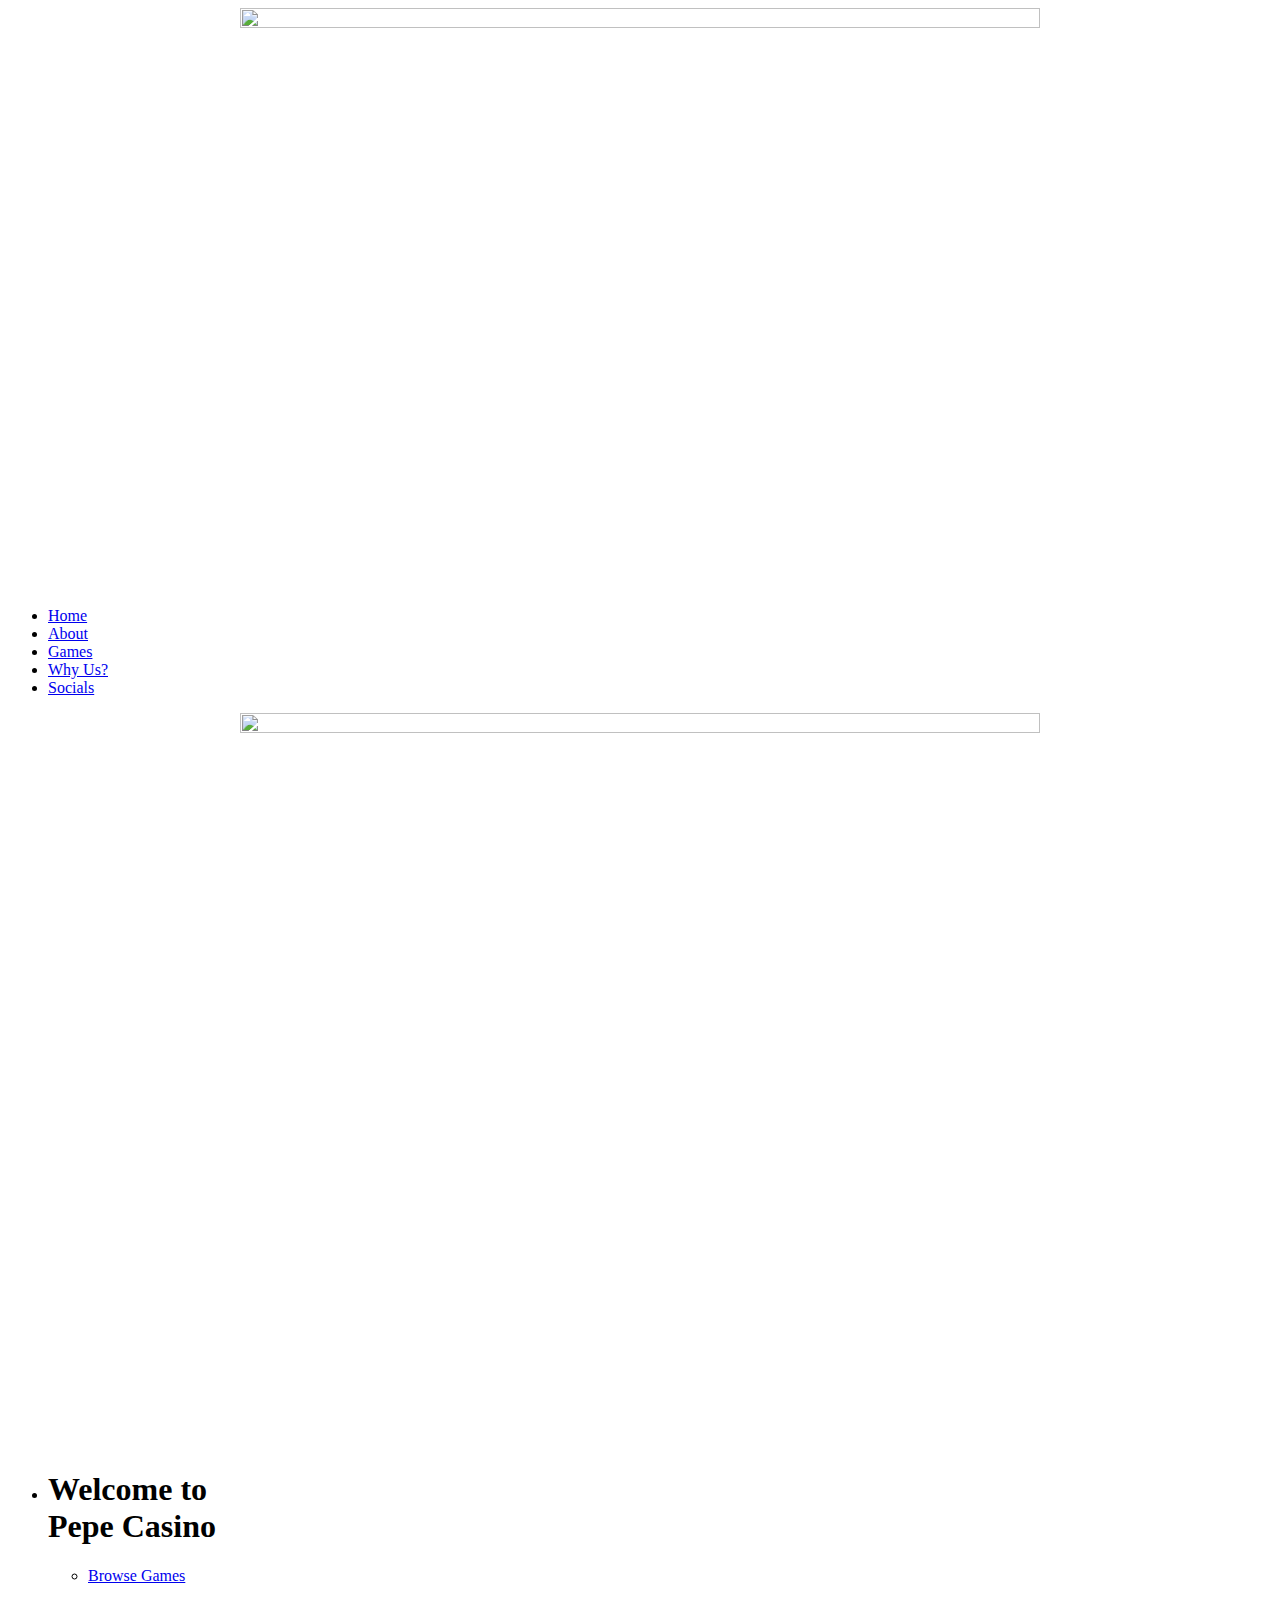
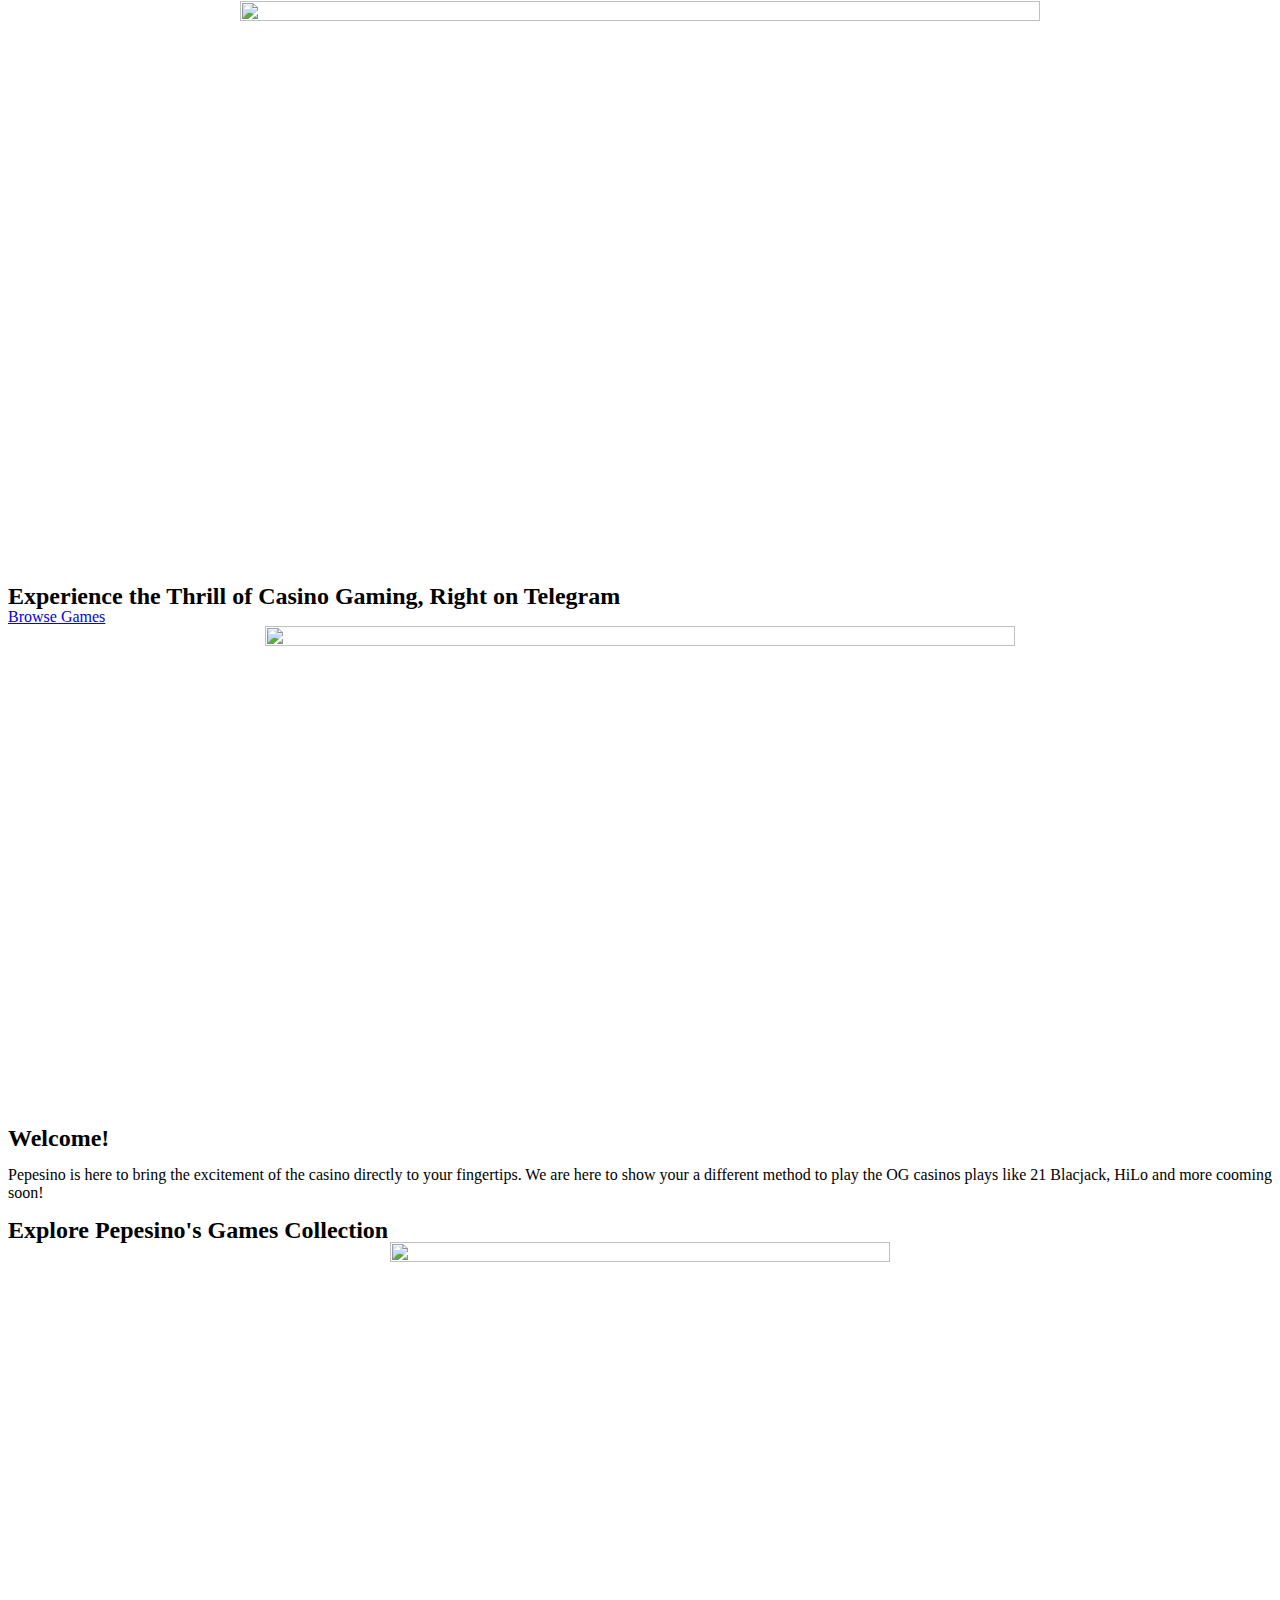
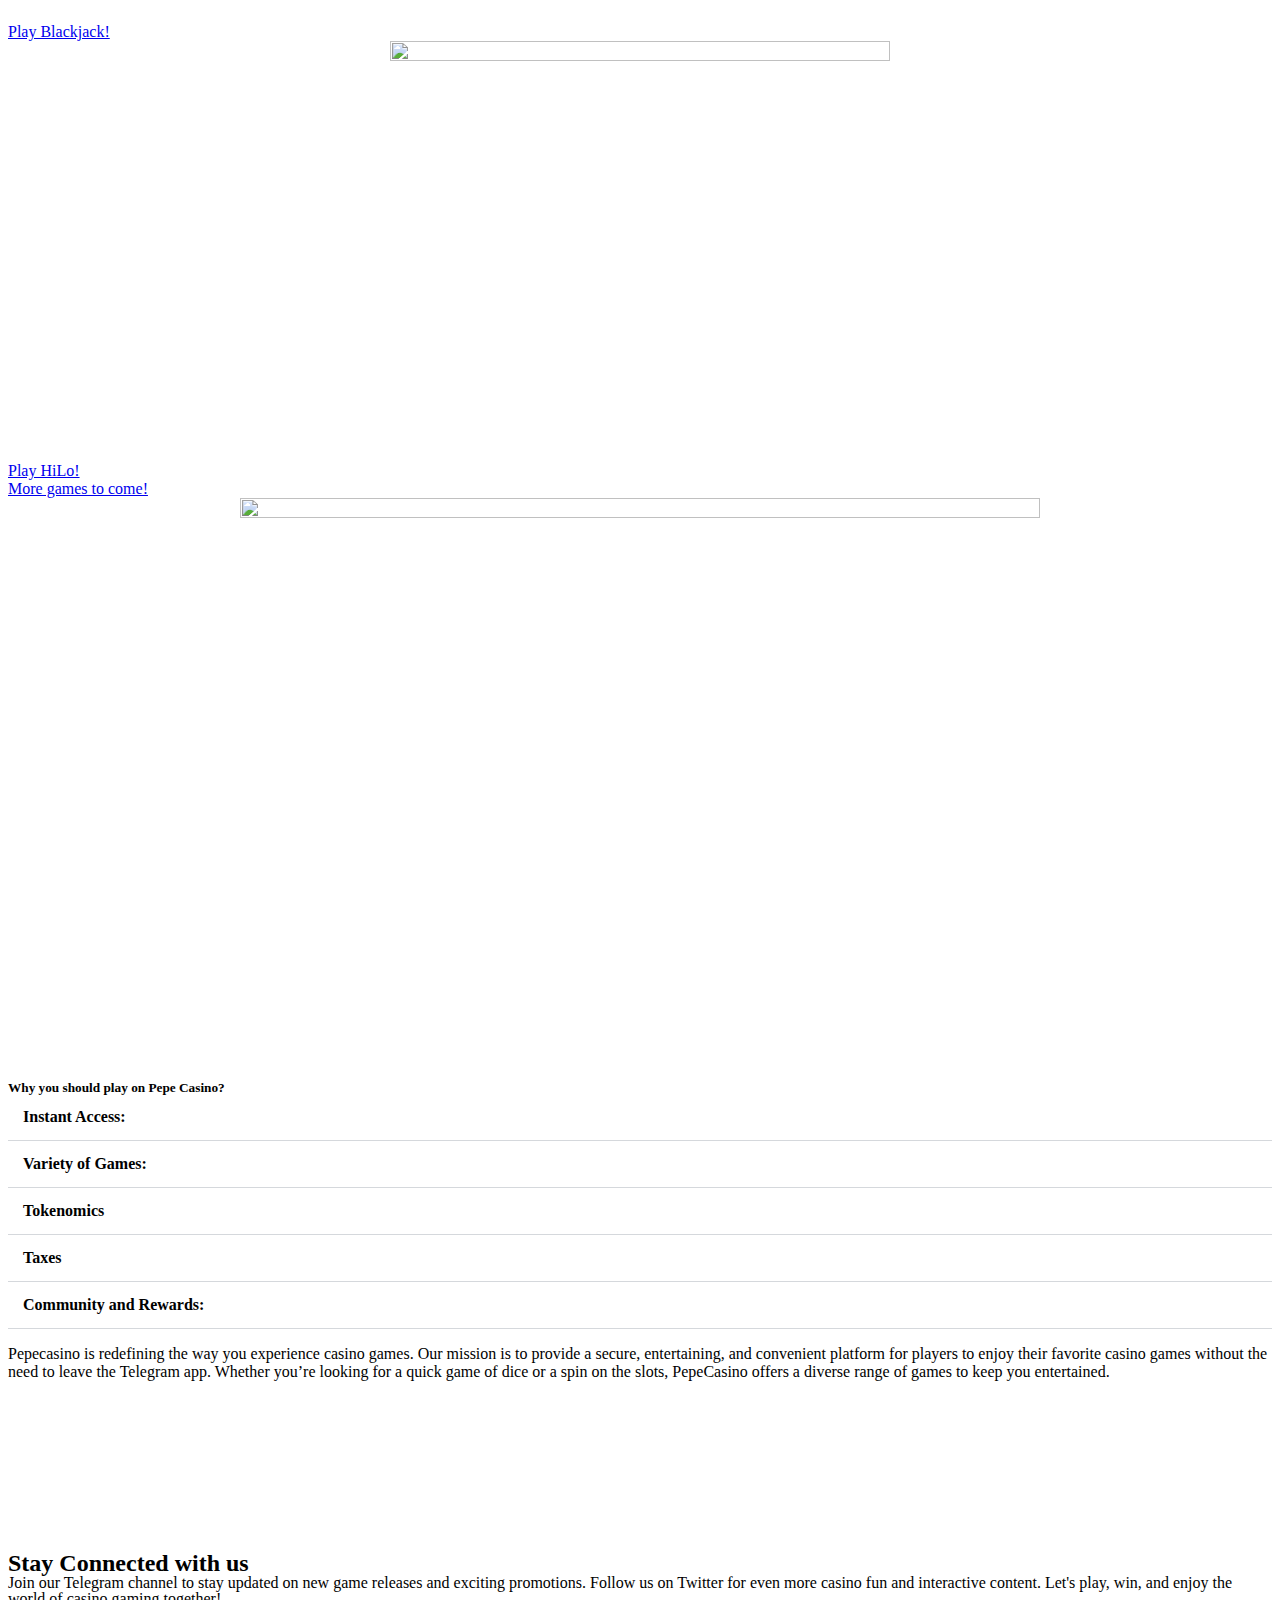
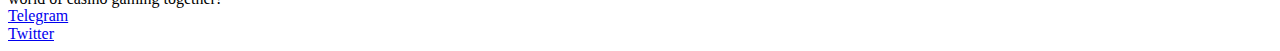
==== index.html @ f4720528 "Add files via upload" ====
<!doctype html>
<html lang="en-US">

<meta http-equiv="content-type" content="text/html;charset=UTF-8" />
<head>
	<meta charset="UTF-8">
	<meta name="viewport" content="width=device-width, initial-scale=1">
	<link rel="profile" href="https://gmpg.org/xfn/11">
	<title>PepeCasino</title>
<style>
#wpadminbar #wp-admin-bar-wccp_free_top_button .ab-icon:before {
	content: "\f160";
	color: #02CA02;
	top: 3px;
}
#wpadminbar #wp-admin-bar-wccp_free_top_button .ab-icon {
	transform: rotate(45deg);
}
</style>
<meta name='robots' content='max-image-preview:large' />
<link rel="alternate" type="application/rss+xml" title="PepeCasino &raquo; Feed" href="feed/index.html" />
<link rel="alternate" type="application/rss+xml" title="PepeCasino &raquo; Comments Feed" href="comments/feed/index.html" />
<script>
window._wpemojiSettings = {"baseUrl":"https:\/\/s.w.org\/images\/core\/emoji\/14.0.0\/72x72\/","ext":".png","svgUrl":"https:\/\/s.w.org\/images\/core\/emoji\/14.0.0\/svg\/","svgExt":".svg","source":{"concatemoji":"https:\/\/tgcasino.app\/wp-includes\/js\/wp-emoji-release.min.js?ver=6.3"}};
!function(i,n){var o,s,e;function c(e){try{var t={supportTests:e,timestamp:(new Date).valueOf()};sessionStorage.setItem(o,JSON.stringify(t))}catch(e){}}function p(e,t,n){e.clearRect(0,0,e.canvas.width,e.canvas.height),e.fillText(t,0,0);var t=new Uint32Array(e.getImageData(0,0,e.canvas.width,e.canvas.height).data),r=(e.clearRect(0,0,e.canvas.width,e.canvas.height),e.fillText(n,0,0),new Uint32Array(e.getImageData(0,0,e.canvas.width,e.canvas.height).data));return t.every(function(e,t){return e===r[t]})}function u(e,t,n){switch(t){case"flag":return n(e,"\ud83c\udff3\ufe0f\u200d\u26a7\ufe0f","\ud83c\udff3\ufe0f\u200b\u26a7\ufe0f")?!1:!n(e,"\ud83c\uddfa\ud83c\uddf3","\ud83c\uddfa\u200b\ud83c\uddf3")&&!n(e,"\ud83c\udff4\udb40\udc67\udb40\udc62\udb40\udc65\udb40\udc6e\udb40\udc67\udb40\udc7f","\ud83c\udff4\u200b\udb40\udc67\u200b\udb40\udc62\u200b\udb40\udc65\u200b\udb40\udc6e\u200b\udb40\udc67\u200b\udb40\udc7f");case"emoji":return!n(e,"\ud83e\udef1\ud83c\udffb\u200d\ud83e\udef2\ud83c\udfff","\ud83e\udef1\ud83c\udffb\u200b\ud83e\udef2\ud83c\udfff")}return!1}function f(e,t,n){var r="undefined"!=typeof WorkerGlobalScope&&self instanceof WorkerGlobalScope?new OffscreenCanvas(300,150):i.createElement("canvas"),a=r.getContext("2d",{willReadFrequently:!0}),o=(a.textBaseline="top",a.font="600 32px Arial",{});return e.forEach(function(e){o[e]=t(a,e,n)}),o}function t(e){var t=i.createElement("script");t.src=e,t.defer=!0,i.head.appendChild(t)}"undefined"!=typeof Promise&&(o="wpEmojiSettingsSupports",s=["flag","emoji"],n.supports={everything:!0,everythingExceptFlag:!0},e=new Promise(function(e){i.addEventListener("DOMContentLoaded",e,{once:!0})}),new Promise(function(t){var n=function(){try{var e=JSON.parse(sessionStorage.getItem(o));if("object"==typeof e&&"number"==typeof e.timestamp&&(new Date).valueOf()<e.timestamp+604800&&"object"==typeof e.supportTests)return e.supportTests}catch(e){}return null}();if(!n){if("undefined"!=typeof Worker&&"undefined"!=typeof OffscreenCanvas&&"undefined"!=typeof URL&&URL.createObjectURL&&"undefined"!=typeof Blob)try{var e="postMessage("+f.toString()+"("+[JSON.stringify(s),u.toString(),p.toString()].join(",")+"));",r=new Blob([e],{type:"text/javascript"}),a=new Worker(URL.createObjectURL(r),{name:"wpTestEmojiSupports"});return void(a.onmessage=function(e){c(n=e.data),a.terminate(),t(n)})}catch(e){}c(n=f(s,u,p))}t(n)}).then(function(e){for(var t in e)n.supports[t]=e[t],n.supports.everything=n.supports.everything&&n.supports[t],"flag"!==t&&(n.supports.everythingExceptFlag=n.supports.everythingExceptFlag&&n.supports[t]);n.supports.everythingExceptFlag=n.supports.everythingExceptFlag&&!n.supports.flag,n.DOMReady=!1,n.readyCallback=function(){n.DOMReady=!0}}).then(function(){return e}).then(function(){var e;n.supports.everything||(n.readyCallback(),(e=n.source||{}).concatemoji?t(e.concatemoji):e.wpemoji&&e.twemoji&&(t(e.twemoji),t(e.wpemoji)))}))}((window,document),window._wpemojiSettings);
</script>
<style>
img.wp-smiley,
img.emoji {
	display: inline !important;
	border: none !important;
	box-shadow: none !important;
	height: 1em !important;
	width: 1em !important;
	margin: 0 0.07em !important;
	vertical-align: -0.1em !important;
	background: none !important;
	padding: 0 !important;
}
</style>
	<link rel='stylesheet' id='iziModal-css' href='wp-content/plugins/themesflat-addons-for-elementor/post-format/assets/css/iziModalf801.css?ver=6.3' media='all' />
<link rel='stylesheet' id='tf-font-awesome-css' href='wp-content/plugins/elementor/assets/lib/font-awesome/css/all.minf801.css?ver=6.3' media='all' />
<link rel='stylesheet' id='tf-regular-css' href='wp-content/plugins/elementor/assets/lib/font-awesome/css/regular.minf801.css?ver=6.3' media='all' />
<link rel='stylesheet' id='tf-style-css' href='wp-content/plugins/themesflat-addons-for-elementor/assets/css/tf-stylef801.css?ver=6.3' media='all' />
<link rel='stylesheet' id='wp-block-library-css' href='wp-includes/css/dist/block-library/style.minf801.css?ver=6.3' media='all' />
<style id='classic-theme-styles-inline-css'>
.wp-block-button__link{color:#fff;background-color:#32373c;border-radius:9999px;box-shadow:none;text-decoration:none;padding:calc(.667em + 2px) calc(1.333em + 2px);font-size:1.125em}.wp-block-file__button{background:#32373c;color:#fff;text-decoration:none}
</style>
<style id='global-styles-inline-css'>
body{--wp--preset--color--black: #000000;--wp--preset--color--cyan-bluish-gray: #abb8c3;--wp--preset--color--white: #ffffff;--wp--preset--color--pale-pink: #f78da7;--wp--preset--color--vivid-red: #cf2e2e;--wp--preset--color--luminous-vivid-orange: #ff6900;--wp--preset--color--luminous-vivid-amber: #fcb900;--wp--preset--color--light-green-cyan: #7bdcb5;--wp--preset--color--vivid-green-cyan: #00d084;--wp--preset--color--pale-cyan-blue: #8ed1fc;--wp--preset--color--vivid-cyan-blue: #0693e3;--wp--preset--color--vivid-purple: #f0e00b;--wp--preset--gradient--vivid-cyan-blue-to-vivid-purple: linear-gradient(135deg,rgb(248, 253, 255) 0%,rgb(201, 243, 17) 100%);--wp--preset--gradient--light-green-cyan-to-vivid-green-cyan: linear-gradient(135deg,rgb(122,220,180) 0%,rgb(0,208,130) 100%);--wp--preset--gradient--luminous-vivid-amber-to-luminous-vivid-orange: linear-gradient(135deg,rgba(252,185,0,1) 0%,rgba(255,105,0,1) 100%);--wp--preset--gradient--luminous-vivid-orange-to-vivid-red: linear-gradient(135deg,rgba(255,105,0,1) 0%,rgb(207,46,46) 100%);--wp--preset--gradient--very-light-gray-to-cyan-bluish-gray: linear-gradient(135deg,rgb(238,238,238) 0%,rgb(169,184,195) 100%);--wp--preset--gradient--cool-to-warm-spectrum: linear-gradient(135deg,rgb(74,234,220) 0%,rgb(151,120,209) 20%,rgb(207,42,186) 40%,rgb(238,44,130) 60%,rgb(251,105,98) 80%,rgb(254,248,76) 100%);--wp--preset--gradient--blush-light-purple: linear-gradient(135deg,rgb(255,206,236) 0%,rgb(152,150,240) 100%);--wp--preset--gradient--blush-bordeaux: linear-gradient(135deg,rgb(254,205,165) 0%,rgb(254,45,45) 50%,rgb(107,0,62) 100%);--wp--preset--gradient--luminous-dusk: linear-gradient(135deg,rgb(255,203,112) 0%,rgb(199,81,192) 50%,rgb(65,88,208) 100%);--wp--preset--gradient--pale-ocean: linear-gradient(135deg,rgb(255,245,203) 0%,rgb(182,227,212) 50%,rgb(51,167,181) 100%);--wp--preset--gradient--electric-grass: linear-gradient(135deg,rgb(202,248,128) 0%,rgb(113,206,126) 100%);--wp--preset--gradient--midnight: linear-gradient(135deg,rgb(2,3,129) 0%,rgb(40,116,252) 100%);--wp--preset--font-size--small: 13px;--wp--preset--font-size--medium: 20px;--wp--preset--font-size--large: 36px;--wp--preset--font-size--x-large: 42px;--wp--preset--spacing--20: 0.44rem;--wp--preset--spacing--30: 0.67rem;--wp--preset--spacing--40: 1rem;--wp--preset--spacing--50: 1.5rem;--wp--preset--spacing--60: 2.25rem;--wp--preset--spacing--70: 3.38rem;--wp--preset--spacing--80: 5.06rem;--wp--preset--shadow--natural: 6px 6px 9px rgba(0, 0, 0, 0.2);--wp--preset--shadow--deep: 12px 12px 50px rgba(0, 0, 0, 0.4);--wp--preset--shadow--sharp: 6px 6px 0px rgba(0, 0, 0, 0.2);--wp--preset--shadow--outlined: 6px 6px 0px -3px rgba(255, 255, 255, 1), 6px 6px rgba(0, 0, 0, 1);--wp--preset--shadow--crisp: 6px 6px 0px rgba(0, 0, 0, 1);}:where(.is-layout-flex){gap: 0.5em;}:where(.is-layout-grid){gap: 0.5em;}body .is-layout-flow > .alignleft{float: left;margin-inline-start: 0;margin-inline-end: 2em;}body .is-layout-flow > .alignright{float: right;margin-inline-start: 2em;margin-inline-end: 0;}body .is-layout-flow > .aligncenter{margin-left: auto !important;margin-right: auto !important;}body .is-layout-constrained > .alignleft{float: left;margin-inline-start: 0;margin-inline-end: 2em;}body .is-layout-constrained > .alignright{float: right;margin-inline-start: 2em;margin-inline-end: 0;}body .is-layout-constrained > .aligncenter{margin-left: auto !important;margin-right: auto !important;}body .is-layout-constrained > :where(:not(.alignleft):not(.alignright):not(.alignfull)){max-width: var(--wp--style--global--content-size);margin-left: auto !important;margin-right: auto !important;}body .is-layout-constrained > .alignwide{max-width: var(--wp--style--global--wide-size);}body .is-layout-flex{display: flex;}body .is-layout-flex{flex-wrap: wrap;align-items: center;}body .is-layout-flex > *{margin: 0;}body .is-layout-grid{display: grid;}body .is-layout-grid > *{margin: 0;}:where(.wp-block-columns.is-layout-flex){gap: 2em;}:where(.wp-block-columns.is-layout-grid){gap: 2em;}:where(.wp-block-post-template.is-layout-flex){gap: 1.25em;}:where(.wp-block-post-template.is-layout-grid){gap: 1.25em;}.has-black-color{color: var(--wp--preset--color--black) !important;}.has-cyan-bluish-gray-color{color: var(--wp--preset--color--cyan-bluish-gray) !important;}.has-white-color{color: var(--wp--preset--color--white) !important;}.has-pale-pink-color{color: var(--wp--preset--color--pale-pink) !important;}.has-vivid-red-color{color: var(--wp--preset--color--vivid-red) !important;}.has-luminous-vivid-orange-color{color: var(--wp--preset--color--luminous-vivid-orange) !important;}.has-luminous-vivid-amber-color{color: var(--wp--preset--color--luminous-vivid-amber) !important;}.has-light-green-cyan-color{color: var(--wp--preset--color--light-green-cyan) !important;}.has-vivid-green-cyan-color{color: var(--wp--preset--color--vivid-green-cyan) !important;}.has-pale-cyan-blue-color{color: var(--wp--preset--color--pale-cyan-blue) !important;}.has-vivid-cyan-blue-color{color: var(--wp--preset--color--vivid-cyan-blue) !important;}.has-vivid-purple-color{color: var(--wp--preset--color--vivid-purple) !important;}.has-black-background-color{background-color: var(--wp--preset--color--black) !important;}.has-cyan-bluish-gray-background-color{background-color: var(--wp--preset--color--cyan-bluish-gray) !important;}.has-white-background-color{background-color: var(--wp--preset--color--white) !important;}.has-pale-pink-background-color{background-color: var(--wp--preset--color--pale-pink) !important;}.has-vivid-red-background-color{background-color: var(--wp--preset--color--vivid-red) !important;}.has-luminous-vivid-orange-background-color{background-color: var(--wp--preset--color--luminous-vivid-orange) !important;}.has-luminous-vivid-amber-background-color{background-color: var(--wp--preset--color--luminous-vivid-amber) !important;}.has-light-green-cyan-background-color{background-color: var(--wp--preset--color--light-green-cyan) !important;}.has-vivid-green-cyan-background-color{background-color: var(--wp--preset--color--vivid-green-cyan) !important;}.has-pale-cyan-blue-background-color{background-color: var(--wp--preset--color--pale-cyan-blue) !important;}.has-vivid-cyan-blue-background-color{background-color: var(--wp--preset--color--vivid-cyan-blue) !important;}.has-vivid-purple-background-color{background-color: var(--wp--preset--color--vivid-purple) !important;}.has-black-border-color{border-color: var(--wp--preset--color--black) !important;}.has-cyan-bluish-gray-border-color{border-color: var(--wp--preset--color--cyan-bluish-gray) !important;}.has-white-border-color{border-color: var(--wp--preset--color--white) !important;}.has-pale-pink-border-color{border-color: var(--wp--preset--color--pale-pink) !important;}.has-vivid-red-border-color{border-color: var(--wp--preset--color--vivid-red) !important;}.has-luminous-vivid-orange-border-color{border-color: var(--wp--preset--color--luminous-vivid-orange) !important;}.has-luminous-vivid-amber-border-color{border-color: var(--wp--preset--color--luminous-vivid-amber) !important;}.has-light-green-cyan-border-color{border-color: var(--wp--preset--color--light-green-cyan) !important;}.has-vivid-green-cyan-border-color{border-color: var(--wp--preset--color--vivid-green-cyan) !important;}.has-pale-cyan-blue-border-color{border-color: var(--wp--preset--color--pale-cyan-blue) !important;}.has-vivid-cyan-blue-border-color{border-color: var(--wp--preset--color--vivid-cyan-blue) !important;}.has-vivid-purple-border-color{border-color: var(--wp--preset--color--vivid-purple) !important;}.has-vivid-cyan-blue-to-vivid-purple-gradient-background{background: var(--wp--preset--gradient--vivid-cyan-blue-to-vivid-purple) !important;}.has-light-green-cyan-to-vivid-green-cyan-gradient-background{background: var(--wp--preset--gradient--light-green-cyan-to-vivid-green-cyan) !important;}.has-luminous-vivid-amber-to-luminous-vivid-orange-gradient-background{background: var(--wp--preset--gradient--luminous-vivid-amber-to-luminous-vivid-orange) !important;}.has-luminous-vivid-orange-to-vivid-red-gradient-background{background: var(--wp--preset--gradient--luminous-vivid-orange-to-vivid-red) !important;}.has-very-light-gray-to-cyan-bluish-gray-gradient-background{background: var(--wp--preset--gradient--very-light-gray-to-cyan-bluish-gray) !important;}.has-cool-to-warm-spectrum-gradient-background{background: var(--wp--preset--gradient--cool-to-warm-spectrum) !important;}.has-blush-light-purple-gradient-background{background: var(--wp--preset--gradient--blush-light-purple) !important;}.has-blush-bordeaux-gradient-background{background: var(--wp--preset--gradient--blush-bordeaux) !important;}.has-luminous-dusk-gradient-background{background: var(--wp--preset--gradient--luminous-dusk) !important;}.has-pale-ocean-gradient-background{background: var(--wp--preset--gradient--pale-ocean) !important;}.has-electric-grass-gradient-background{background: var(--wp--preset--gradient--electric-grass) !important;}.has-midnight-gradient-background{background: var(--wp--preset--gradient--midnight) !important;}.has-small-font-size{font-size: var(--wp--preset--font-size--small) !important;}.has-medium-font-size{font-size: var(--wp--preset--font-size--medium) !important;}.has-large-font-size{font-size: var(--wp--preset--font-size--large) !important;}.has-x-large-font-size{font-size: var(--wp--preset--font-size--x-large) !important;}
.wp-block-navigation a:where(:not(.wp-element-button)){color: inherit;}
:where(.wp-block-post-template.is-layout-flex){gap: 1.25em;}:where(.wp-block-post-template.is-layout-grid){gap: 1.25em;}
:where(.wp-block-columns.is-layout-flex){gap: 2em;}:where(.wp-block-columns.is-layout-grid){gap: 2em;}
.wp-block-pullquote{font-size: 1.5em;line-height: 1.6;}
</style>
<link rel='stylesheet' id='graphina-charts-for-elementor-public-css' href='wp-content/plugins/graphina-elementor-charts-and-graphs/elementor/css/graphina-charts-for-elementor-public09e1.css?ver=1.8.5' media='all' />
<link rel='stylesheet' id='graphina-charts-pro-requirement-css' href='wp-content/plugins/graphina-elementor-charts-and-graphs/elementor/css/graphina-charts-for-elementor-pro09e1.css?ver=1.8.5' media='all' />
<link rel='stylesheet' id='hello-elementor-css' href='wp-content/themes/hello-elementor/style.min1102.css?ver=2.8.1' media='all' />
<link rel='stylesheet' id='hello-elementor-theme-style-css' href='wp-content/themes/hello-elementor/theme.min1102.css?ver=2.8.1' media='all' />
<link rel='stylesheet' id='elementor-frontend-css' href='wp-content/plugins/elementor/assets/css/frontend-lite.minb73d.css?ver=3.15.3' media='all' />
<style id='elementor-frontend-inline-css'>
@-webkit-keyframes ha_fadeIn{0%{opacity:0}to{opacity:1}}@keyframes ha_fadeIn{0%{opacity:0}to{opacity:1}}@-webkit-keyframes ha_zoomIn{0%{opacity:0;-webkit-transform:scale3d(.3,.3,.3);transform:scale3d(.3,.3,.3)}50%{opacity:1}}@keyframes ha_zoomIn{0%{opacity:0;-webkit-transform:scale3d(.3,.3,.3);transform:scale3d(.3,.3,.3)}50%{opacity:1}}@-webkit-keyframes ha_rollIn{0%{opacity:0;-webkit-transform:translate3d(-100%,0,0) rotate3d(0,0,1,-120deg);transform:translate3d(-100%,0,0) rotate3d(0,0,1,-120deg)}to{opacity:1}}@keyframes ha_rollIn{0%{opacity:0;-webkit-transform:translate3d(-100%,0,0) rotate3d(0,0,1,-120deg);transform:translate3d(-100%,0,0) rotate3d(0,0,1,-120deg)}to{opacity:1}}@-webkit-keyframes ha_bounce{0%,20%,53%,to{-webkit-animation-timing-function:cubic-bezier(.215,.61,.355,1);animation-timing-function:cubic-bezier(.215,.61,.355,1)}40%,43%{-webkit-transform:translate3d(0,-30px,0) scaleY(1.1);transform:translate3d(0,-30px,0) scaleY(1.1);-webkit-animation-timing-function:cubic-bezier(.755,.05,.855,.06);animation-timing-function:cubic-bezier(.755,.05,.855,.06)}70%{-webkit-transform:translate3d(0,-15px,0) scaleY(1.05);transform:translate3d(0,-15px,0) scaleY(1.05);-webkit-animation-timing-function:cubic-bezier(.755,.05,.855,.06);animation-timing-function:cubic-bezier(.755,.05,.855,.06)}80%{-webkit-transition-timing-function:cubic-bezier(.215,.61,.355,1);transition-timing-function:cubic-bezier(.215,.61,.355,1);-webkit-transform:translate3d(0,0,0) scaleY(.95);transform:translate3d(0,0,0) scaleY(.95)}90%{-webkit-transform:translate3d(0,-4px,0) scaleY(1.02);transform:translate3d(0,-4px,0) scaleY(1.02)}}@keyframes ha_bounce{0%,20%,53%,to{-webkit-animation-timing-function:cubic-bezier(.215,.61,.355,1);animation-timing-function:cubic-bezier(.215,.61,.355,1)}40%,43%{-webkit-transform:translate3d(0,-30px,0) scaleY(1.1);transform:translate3d(0,-30px,0) scaleY(1.1);-webkit-animation-timing-function:cubic-bezier(.755,.05,.855,.06);animation-timing-function:cubic-bezier(.755,.05,.855,.06)}70%{-webkit-transform:translate3d(0,-15px,0) scaleY(1.05);transform:translate3d(0,-15px,0) scaleY(1.05);-webkit-animation-timing-function:cubic-bezier(.755,.05,.855,.06);animation-timing-function:cubic-bezier(.755,.05,.855,.06)}80%{-webkit-transition-timing-function:cubic-bezier(.215,.61,.355,1);transition-timing-function:cubic-bezier(.215,.61,.355,1);-webkit-transform:translate3d(0,0,0) scaleY(.95);transform:translate3d(0,0,0) scaleY(.95)}90%{-webkit-transform:translate3d(0,-4px,0) scaleY(1.02);transform:translate3d(0,-4px,0) scaleY(1.02)}}@-webkit-keyframes ha_bounceIn{0%,20%,40%,60%,80%,to{-webkit-animation-timing-function:cubic-bezier(.215,.61,.355,1);animation-timing-function:cubic-bezier(.215,.61,.355,1)}0%{opacity:0;-webkit-transform:scale3d(.3,.3,.3);transform:scale3d(.3,.3,.3)}20%{-webkit-transform:scale3d(1.1,1.1,1.1);transform:scale3d(1.1,1.1,1.1)}40%{-webkit-transform:scale3d(.9,.9,.9);transform:scale3d(.9,.9,.9)}60%{opacity:1;-webkit-transform:scale3d(1.03,1.03,1.03);transform:scale3d(1.03,1.03,1.03)}80%{-webkit-transform:scale3d(.97,.97,.97);transform:scale3d(.97,.97,.97)}to{opacity:1}}@keyframes ha_bounceIn{0%,20%,40%,60%,80%,to{-webkit-animation-timing-function:cubic-bezier(.215,.61,.355,1);animation-timing-function:cubic-bezier(.215,.61,.355,1)}0%{opacity:0;-webkit-transform:scale3d(.3,.3,.3);transform:scale3d(.3,.3,.3)}20%{-webkit-transform:scale3d(1.1,1.1,1.1);transform:scale3d(1.1,1.1,1.1)}40%{-webkit-transform:scale3d(.9,.9,.9);transform:scale3d(.9,.9,.9)}60%{opacity:1;-webkit-transform:scale3d(1.03,1.03,1.03);transform:scale3d(1.03,1.03,1.03)}80%{-webkit-transform:scale3d(.97,.97,.97);transform:scale3d(.97,.97,.97)}to{opacity:1}}@-webkit-keyframes ha_flipInX{0%{opacity:0;-webkit-transform:perspective(400px) rotate3d(1,0,0,90deg);transform:perspective(400px) rotate3d(1,0,0,90deg);-webkit-animation-timing-function:ease-in;animation-timing-function:ease-in}40%{-webkit-transform:perspective(400px) rotate3d(1,0,0,-20deg);transform:perspective(400px) rotate3d(1,0,0,-20deg);-webkit-animation-timing-function:ease-in;animation-timing-function:ease-in}60%{opacity:1;-webkit-transform:perspective(400px) rotate3d(1,0,0,10deg);transform:perspective(400px) rotate3d(1,0,0,10deg)}80%{-webkit-transform:perspective(400px) rotate3d(1,0,0,-5deg);transform:perspective(400px) rotate3d(1,0,0,-5deg)}}@keyframes ha_flipInX{0%{opacity:0;-webkit-transform:perspective(400px) rotate3d(1,0,0,90deg);transform:perspective(400px) rotate3d(1,0,0,90deg);-webkit-animation-timing-function:ease-in;animation-timing-function:ease-in}40%{-webkit-transform:perspective(400px) rotate3d(1,0,0,-20deg);transform:perspective(400px) rotate3d(1,0,0,-20deg);-webkit-animation-timing-function:ease-in;animation-timing-function:ease-in}60%{opacity:1;-webkit-transform:perspective(400px) rotate3d(1,0,0,10deg);transform:perspective(400px) rotate3d(1,0,0,10deg)}80%{-webkit-transform:perspective(400px) rotate3d(1,0,0,-5deg);transform:perspective(400px) rotate3d(1,0,0,-5deg)}}@-webkit-keyframes ha_flipInY{0%{opacity:0;-webkit-transform:perspective(400px) rotate3d(0,1,0,90deg);transform:perspective(400px) rotate3d(0,1,0,90deg);-webkit-animation-timing-function:ease-in;animation-timing-function:ease-in}40%{-webkit-transform:perspective(400px) rotate3d(0,1,0,-20deg);transform:perspective(400px) rotate3d(0,1,0,-20deg);-webkit-animation-timing-function:ease-in;animation-timing-function:ease-in}60%{opacity:1;-webkit-transform:perspective(400px) rotate3d(0,1,0,10deg);transform:perspective(400px) rotate3d(0,1,0,10deg)}80%{-webkit-transform:perspective(400px) rotate3d(0,1,0,-5deg);transform:perspective(400px) rotate3d(0,1,0,-5deg)}}@keyframes ha_flipInY{0%{opacity:0;-webkit-transform:perspective(400px) rotate3d(0,1,0,90deg);transform:perspective(400px) rotate3d(0,1,0,90deg);-webkit-animation-timing-function:ease-in;animation-timing-function:ease-in}40%{-webkit-transform:perspective(400px) rotate3d(0,1,0,-20deg);transform:perspective(400px) rotate3d(0,1,0,-20deg);-webkit-animation-timing-function:ease-in;animation-timing-function:ease-in}60%{opacity:1;-webkit-transform:perspective(400px) rotate3d(0,1,0,10deg);transform:perspective(400px) rotate3d(0,1,0,10deg)}80%{-webkit-transform:perspective(400px) rotate3d(0,1,0,-5deg);transform:perspective(400px) rotate3d(0,1,0,-5deg)}}@-webkit-keyframes ha_swing{20%{-webkit-transform:rotate3d(0,0,1,15deg);transform:rotate3d(0,0,1,15deg)}40%{-webkit-transform:rotate3d(0,0,1,-10deg);transform:rotate3d(0,0,1,-10deg)}60%{-webkit-transform:rotate3d(0,0,1,5deg);transform:rotate3d(0,0,1,5deg)}80%{-webkit-transform:rotate3d(0,0,1,-5deg);transform:rotate3d(0,0,1,-5deg)}}@keyframes ha_swing{20%{-webkit-transform:rotate3d(0,0,1,15deg);transform:rotate3d(0,0,1,15deg)}40%{-webkit-transform:rotate3d(0,0,1,-10deg);transform:rotate3d(0,0,1,-10deg)}60%{-webkit-transform:rotate3d(0,0,1,5deg);transform:rotate3d(0,0,1,5deg)}80%{-webkit-transform:rotate3d(0,0,1,-5deg);transform:rotate3d(0,0,1,-5deg)}}@-webkit-keyframes ha_slideInDown{0%{visibility:visible;-webkit-transform:translate3d(0,-100%,0);transform:translate3d(0,-100%,0)}}@keyframes ha_slideInDown{0%{visibility:visible;-webkit-transform:translate3d(0,-100%,0);transform:translate3d(0,-100%,0)}}@-webkit-keyframes ha_slideInUp{0%{visibility:visible;-webkit-transform:translate3d(0,100%,0);transform:translate3d(0,100%,0)}}@keyframes ha_slideInUp{0%{visibility:visible;-webkit-transform:translate3d(0,100%,0);transform:translate3d(0,100%,0)}}@-webkit-keyframes ha_slideInLeft{0%{visibility:visible;-webkit-transform:translate3d(-100%,0,0);transform:translate3d(-100%,0,0)}}@keyframes ha_slideInLeft{0%{visibility:visible;-webkit-transform:translate3d(-100%,0,0);transform:translate3d(-100%,0,0)}}@-webkit-keyframes ha_slideInRight{0%{visibility:visible;-webkit-transform:translate3d(100%,0,0);transform:translate3d(100%,0,0)}}@keyframes ha_slideInRight{0%{visibility:visible;-webkit-transform:translate3d(100%,0,0);transform:translate3d(100%,0,0)}}.ha_fadeIn{-webkit-animation-name:ha_fadeIn;animation-name:ha_fadeIn}.ha_zoomIn{-webkit-animation-name:ha_zoomIn;animation-name:ha_zoomIn}.ha_rollIn{-webkit-animation-name:ha_rollIn;animation-name:ha_rollIn}.ha_bounce{-webkit-transform-origin:center bottom;-ms-transform-origin:center bottom;transform-origin:center bottom;-webkit-animation-name:ha_bounce;animation-name:ha_bounce}.ha_bounceIn{-webkit-animation-name:ha_bounceIn;animation-name:ha_bounceIn;-webkit-animation-duration:.75s;-webkit-animation-duration:calc(var(--animate-duration)*.75);animation-duration:.75s;animation-duration:calc(var(--animate-duration)*.75)}.ha_flipInX,.ha_flipInY{-webkit-animation-name:ha_flipInX;animation-name:ha_flipInX;-webkit-backface-visibility:visible!important;backface-visibility:visible!important}.ha_flipInY{-webkit-animation-name:ha_flipInY;animation-name:ha_flipInY}.ha_swing{-webkit-transform-origin:top center;-ms-transform-origin:top center;transform-origin:top center;-webkit-animation-name:ha_swing;animation-name:ha_swing}.ha_slideInDown{-webkit-animation-name:ha_slideInDown;animation-name:ha_slideInDown}.ha_slideInUp{-webkit-animation-name:ha_slideInUp;animation-name:ha_slideInUp}.ha_slideInLeft{-webkit-animation-name:ha_slideInLeft;animation-name:ha_slideInLeft}.ha_slideInRight{-webkit-animation-name:ha_slideInRight;animation-name:ha_slideInRight}.ha-css-transform-yes{-webkit-transition-duration:var(--ha-tfx-transition-duration, .2s);transition-duration:var(--ha-tfx-transition-duration, .2s);-webkit-transition-property:-webkit-transform;transition-property:transform;transition-property:transform,-webkit-transform;-webkit-transform:translate(var(--ha-tfx-translate-x, 0),var(--ha-tfx-translate-y, 0)) scale(var(--ha-tfx-scale-x, 1),var(--ha-tfx-scale-y, 1)) skew(var(--ha-tfx-skew-x, 0),var(--ha-tfx-skew-y, 0)) rotateX(var(--ha-tfx-rotate-x, 0)) rotateY(var(--ha-tfx-rotate-y, 0)) rotateZ(var(--ha-tfx-rotate-z, 0));transform:translate(var(--ha-tfx-translate-x, 0),var(--ha-tfx-translate-y, 0)) scale(var(--ha-tfx-scale-x, 1),var(--ha-tfx-scale-y, 1)) skew(var(--ha-tfx-skew-x, 0),var(--ha-tfx-skew-y, 0)) rotateX(var(--ha-tfx-rotate-x, 0)) rotateY(var(--ha-tfx-rotate-y, 0)) rotateZ(var(--ha-tfx-rotate-z, 0))}.ha-css-transform-yes:hover{-webkit-transform:translate(var(--ha-tfx-translate-x-hover, var(--ha-tfx-translate-x, 0)),var(--ha-tfx-translate-y-hover, var(--ha-tfx-translate-y, 0))) scale(var(--ha-tfx-scale-x-hover, var(--ha-tfx-scale-x, 1)),var(--ha-tfx-scale-y-hover, var(--ha-tfx-scale-y, 1))) skew(var(--ha-tfx-skew-x-hover, var(--ha-tfx-skew-x, 0)),var(--ha-tfx-skew-y-hover, var(--ha-tfx-skew-y, 0))) rotateX(var(--ha-tfx-rotate-x-hover, var(--ha-tfx-rotate-x, 0))) rotateY(var(--ha-tfx-rotate-y-hover, var(--ha-tfx-rotate-y, 0))) rotateZ(var(--ha-tfx-rotate-z-hover, var(--ha-tfx-rotate-z, 0)));transform:translate(var(--ha-tfx-translate-x-hover, var(--ha-tfx-translate-x, 0)),var(--ha-tfx-translate-y-hover, var(--ha-tfx-translate-y, 0))) scale(var(--ha-tfx-scale-x-hover, var(--ha-tfx-scale-x, 1)),var(--ha-tfx-scale-y-hover, var(--ha-tfx-scale-y, 1))) skew(var(--ha-tfx-skew-x-hover, var(--ha-tfx-skew-x, 0)),var(--ha-tfx-skew-y-hover, var(--ha-tfx-skew-y, 0))) rotateX(var(--ha-tfx-rotate-x-hover, var(--ha-tfx-rotate-x, 0))) rotateY(var(--ha-tfx-rotate-y-hover, var(--ha-tfx-rotate-y, 0))) rotateZ(var(--ha-tfx-rotate-z-hover, var(--ha-tfx-rotate-z, 0)))}.happy-addon>.elementor-widget-container{word-wrap:break-word;overflow-wrap:break-word}.happy-addon>.elementor-widget-container,.happy-addon>.elementor-widget-container *{-webkit-box-sizing:border-box;box-sizing:border-box}.happy-addon p:empty{display:none}.happy-addon .elementor-inline-editing{min-height:auto!important}.happy-addon-pro img{max-width:100%;height:auto;-o-object-fit:cover;object-fit:cover}.ha-screen-reader-text{position:absolute;overflow:hidden;clip:rect(1px,1px,1px,1px);margin:-1px;padding:0;width:1px;height:1px;border:0;word-wrap:normal!important;-webkit-clip-path:inset(50%);clip-path:inset(50%)}.ha-has-bg-overlay>.elementor-widget-container{position:relative;z-index:1}.ha-has-bg-overlay>.elementor-widget-container:before{position:absolute;top:0;left:0;z-index:-1;width:100%;height:100%;content:""}.ha-popup--is-enabled .ha-js-popup,.ha-popup--is-enabled .ha-js-popup img{cursor:-webkit-zoom-in!important;cursor:zoom-in!important}.mfp-wrap .mfp-arrow,.mfp-wrap .mfp-close{background-color:transparent}.mfp-wrap .mfp-arrow:focus,.mfp-wrap .mfp-close:focus{outline-width:thin}.ha-advanced-tooltip-enable{position:relative;cursor:pointer;--ha-tooltip-arrow-color:black;--ha-tooltip-arrow-distance:0}.ha-advanced-tooltip-enable .ha-advanced-tooltip-content{position:absolute;z-index:999;display:none;padding:5px 0;width:120px;height:auto;border-radius:6px;background-color:#000;color:#fff;text-align:center;opacity:0}.ha-advanced-tooltip-enable .ha-advanced-tooltip-content::after{position:absolute;border-width:5px;border-style:solid;content:""}.ha-advanced-tooltip-enable .ha-advanced-tooltip-content.no-arrow::after{visibility:hidden}.ha-advanced-tooltip-enable .ha-advanced-tooltip-content.show{display:inline-block;opacity:1}.ha-advanced-tooltip-enable.ha-advanced-tooltip-top .ha-advanced-tooltip-content,body[data-elementor-device-mode=tablet] .ha-advanced-tooltip-enable.ha-advanced-tooltip-tablet-top .ha-advanced-tooltip-content{top:unset;right:0;bottom:calc(101% + var(--ha-tooltip-arrow-distance));left:0;margin:0 auto}.ha-advanced-tooltip-enable.ha-advanced-tooltip-top .ha-advanced-tooltip-content::after,body[data-elementor-device-mode=tablet] .ha-advanced-tooltip-enable.ha-advanced-tooltip-tablet-top .ha-advanced-tooltip-content::after{top:100%;right:unset;bottom:unset;left:50%;border-color:var(--ha-tooltip-arrow-color) transparent transparent transparent;-webkit-transform:translateX(-50%);-ms-transform:translateX(-50%);transform:translateX(-50%)}.ha-advanced-tooltip-enable.ha-advanced-tooltip-bottom .ha-advanced-tooltip-content,body[data-elementor-device-mode=tablet] .ha-advanced-tooltip-enable.ha-advanced-tooltip-tablet-bottom .ha-advanced-tooltip-content{top:calc(101% + var(--ha-tooltip-arrow-distance));right:0;bottom:unset;left:0;margin:0 auto}.ha-advanced-tooltip-enable.ha-advanced-tooltip-bottom .ha-advanced-tooltip-content::after,body[data-elementor-device-mode=tablet] .ha-advanced-tooltip-enable.ha-advanced-tooltip-tablet-bottom .ha-advanced-tooltip-content::after{top:unset;right:unset;bottom:100%;left:50%;border-color:transparent transparent var(--ha-tooltip-arrow-color) transparent;-webkit-transform:translateX(-50%);-ms-transform:translateX(-50%);transform:translateX(-50%)}.ha-advanced-tooltip-enable.ha-advanced-tooltip-left .ha-advanced-tooltip-content,body[data-elementor-device-mode=tablet] .ha-advanced-tooltip-enable.ha-advanced-tooltip-tablet-left .ha-advanced-tooltip-content{top:50%;right:calc(101% + var(--ha-tooltip-arrow-distance));bottom:unset;left:unset;-webkit-transform:translateY(-50%);-ms-transform:translateY(-50%);transform:translateY(-50%)}.ha-advanced-tooltip-enable.ha-advanced-tooltip-left .ha-advanced-tooltip-content::after,body[data-elementor-device-mode=tablet] .ha-advanced-tooltip-enable.ha-advanced-tooltip-tablet-left .ha-advanced-tooltip-content::after{top:50%;right:unset;bottom:unset;left:100%;border-color:transparent transparent transparent var(--ha-tooltip-arrow-color);-webkit-transform:translateY(-50%);-ms-transform:translateY(-50%);transform:translateY(-50%)}.ha-advanced-tooltip-enable.ha-advanced-tooltip-right .ha-advanced-tooltip-content,body[data-elementor-device-mode=tablet] .ha-advanced-tooltip-enable.ha-advanced-tooltip-tablet-right .ha-advanced-tooltip-content{top:50%;right:unset;bottom:unset;left:calc(101% + var(--ha-tooltip-arrow-distance));-webkit-transform:translateY(-50%);-ms-transform:translateY(-50%);transform:translateY(-50%)}.ha-advanced-tooltip-enable.ha-advanced-tooltip-right .ha-advanced-tooltip-content::after,body[data-elementor-device-mode=tablet] .ha-advanced-tooltip-enable.ha-advanced-tooltip-tablet-right .ha-advanced-tooltip-content::after{top:50%;right:100%;bottom:unset;left:unset;border-color:transparent var(--ha-tooltip-arrow-color) transparent transparent;-webkit-transform:translateY(-50%);-ms-transform:translateY(-50%);transform:translateY(-50%)}body[data-elementor-device-mode=mobile] .ha-advanced-tooltip-enable.ha-advanced-tooltip-mobile-top .ha-advanced-tooltip-content{top:unset;right:0;bottom:calc(101% + var(--ha-tooltip-arrow-distance));left:0;margin:0 auto}body[data-elementor-device-mode=mobile] .ha-advanced-tooltip-enable.ha-advanced-tooltip-mobile-top .ha-advanced-tooltip-content::after{top:100%;right:unset;bottom:unset;left:50%;border-color:var(--ha-tooltip-arrow-color) transparent transparent transparent;-webkit-transform:translateX(-50%);-ms-transform:translateX(-50%);transform:translateX(-50%)}body[data-elementor-device-mode=mobile] .ha-advanced-tooltip-enable.ha-advanced-tooltip-mobile-bottom .ha-advanced-tooltip-content{top:calc(101% + var(--ha-tooltip-arrow-distance));right:0;bottom:unset;left:0;margin:0 auto}body[data-elementor-device-mode=mobile] .ha-advanced-tooltip-enable.ha-advanced-tooltip-mobile-bottom .ha-advanced-tooltip-content::after{top:unset;right:unset;bottom:100%;left:50%;border-color:transparent transparent var(--ha-tooltip-arrow-color) transparent;-webkit-transform:translateX(-50%);-ms-transform:translateX(-50%);transform:translateX(-50%)}body[data-elementor-device-mode=mobile] .ha-advanced-tooltip-enable.ha-advanced-tooltip-mobile-left .ha-advanced-tooltip-content{top:50%;right:calc(101% + var(--ha-tooltip-arrow-distance));bottom:unset;left:unset;-webkit-transform:translateY(-50%);-ms-transform:translateY(-50%);transform:translateY(-50%)}body[data-elementor-device-mode=mobile] .ha-advanced-tooltip-enable.ha-advanced-tooltip-mobile-left .ha-advanced-tooltip-content::after{top:50%;right:unset;bottom:unset;left:100%;border-color:transparent transparent transparent var(--ha-tooltip-arrow-color);-webkit-transform:translateY(-50%);-ms-transform:translateY(-50%);transform:translateY(-50%)}body[data-elementor-device-mode=mobile] .ha-advanced-tooltip-enable.ha-advanced-tooltip-mobile-right .ha-advanced-tooltip-content{top:50%;right:unset;bottom:unset;left:calc(101% + var(--ha-tooltip-arrow-distance));-webkit-transform:translateY(-50%);-ms-transform:translateY(-50%);transform:translateY(-50%)}body[data-elementor-device-mode=mobile] .ha-advanced-tooltip-enable.ha-advanced-tooltip-mobile-right .ha-advanced-tooltip-content::after{top:50%;right:100%;bottom:unset;left:unset;border-color:transparent var(--ha-tooltip-arrow-color) transparent transparent;-webkit-transform:translateY(-50%);-ms-transform:translateY(-50%);transform:translateY(-50%)}body.elementor-editor-active .happy-addon.ha-gravityforms .gform_wrapper{display:block!important}.ha-scroll-to-top-wrap.ha-scroll-to-top-hide{display:none}.ha-scroll-to-top-wrap.edit-mode,.ha-scroll-to-top-wrap.single-page-off{display:none!important}.ha-scroll-to-top-button{position:fixed;right:15px;bottom:15px;z-index:9999;display:-webkit-box;display:-webkit-flex;display:-ms-flexbox;display:flex;-webkit-box-align:center;-webkit-align-items:center;align-items:center;-ms-flex-align:center;-webkit-box-pack:center;-ms-flex-pack:center;-webkit-justify-content:center;justify-content:center;width:50px;height:50px;border-radius:50px;background-color:#5636d1;color:#fff;text-align:center;opacity:1;cursor:pointer;-webkit-transition:all .3s;transition:all .3s}.ha-scroll-to-top-button i{color:#fff;font-size:16px}.ha-scroll-to-top-button:hover{background-color:#e2498a}
</style>
<link rel='stylesheet' id='elementor-post-166-css' href='wp-content/uploads/elementor/css/post-166afdc.css?ver=1692701918' media='all' />
<link rel='stylesheet' id='elementor-icons-css' href='wp-content/plugins/elementor/assets/lib/eicons/css/elementor-icons.mind618.css?ver=5.21.0' media='all' />
<link rel='stylesheet' id='swiper-css' href='wp-content/plugins/elementor/assets/lib/swiper/v8/css/swiper.min94a4.css?ver=8.4.5' media='all' />
<link rel='stylesheet' id='elementor-pro-css' href='wp-content/plugins/elementor-pro/assets/css/frontend-lite.min695d.css?ver=3.12.0' media='all' />
<link rel='stylesheet' id='font-awesome-5-all-css' href='wp-content/plugins/elementor/assets/lib/font-awesome/css/all.minb73d.css?ver=3.15.3' media='all' />
<link rel='stylesheet' id='font-awesome-4-shim-css' href='wp-content/plugins/elementor/assets/lib/font-awesome/css/v4-shims.minb73d.css?ver=3.15.3' media='all' />
<link rel='stylesheet' id='elementor-post-54-css' href='wp-content/uploads/elementor/css/post-54312c.css?ver=1692847278' media='all' />
<link rel='stylesheet' id='elementor-post-19-css' href='wp-content/uploads/elementor/css/post-19fab3.css?ver=1692703578' media='all' />
<link rel='stylesheet' id='happy-icons-css' href='wp-content/plugins/happy-elementor-addons/assets/fonts/style.min4ae0.css?ver=3.8.6' media='all' />
<link rel='stylesheet' id='font-awesome-css' href='wp-content/plugins/elementor/assets/lib/font-awesome/css/font-awesome.min1849.css?ver=4.7.0' media='all' />
<link rel='stylesheet' id='elementor-icons-ekiticons-css' href='wp-content/plugins/elementskit-lite/modules/elementskit-icon-pack/assets/css/ekiticons5b0a.css?ver=2.9.0' media='all' />
<link rel='stylesheet' id='ekit-widget-styles-css' href='wp-content/plugins/elementskit-lite/widgets/init/assets/css/widget-styles5b0a.css?ver=2.9.0' media='all' />
<link rel='stylesheet' id='ekit-responsive-css' href='wp-content/plugins/elementskit-lite/widgets/init/assets/css/responsive5b0a.css?ver=2.9.0' media='all' />
<link rel='stylesheet' id='happy-elementor-addons-54-css' href='wp-content/uploads/happyaddons/css/ha-5488a4.css?ver=3.8.6.1692846795' media='all' />
<link rel='stylesheet' id='google-fonts-1-css' href='https://fonts.googleapis.com/css?family=Arimo%3A100%2C100italic%2C200%2C200italic%2C300%2C300italic%2C400%2C400italic%2C500%2C500italic%2C600%2C600italic%2C700%2C700italic%2C800%2C800italic%2C900%2C900italic%7CSpace+Grotesk%3A100%2C100italic%2C200%2C200italic%2C300%2C300italic%2C400%2C400italic%2C500%2C500italic%2C600%2C600italic%2C700%2C700italic%2C800%2C800italic%2C900%2C900italic%7CPoppins%3A100%2C100italic%2C200%2C200italic%2C300%2C300italic%2C400%2C400italic%2C500%2C500italic%2C600%2C600italic%2C700%2C700italic%2C800%2C800italic%2C900%2C900italic&amp;display=swap&amp;ver=6.3' media='all' />
<link rel='stylesheet' id='elementor-icons-shared-0-css' href='wp-content/plugins/elementor/assets/lib/font-awesome/css/fontawesome.min52d5.css?ver=5.15.3' media='all' />
<link rel='stylesheet' id='elementor-icons-fa-solid-css' href='wp-content/plugins/elementor/assets/lib/font-awesome/css/solid.min52d5.css?ver=5.15.3' media='all' />
<link rel='stylesheet' id='elementor-icons-fa-regular-css' href='wp-content/plugins/elementor/assets/lib/font-awesome/css/regular.min52d5.css?ver=5.15.3' media='all' />
<link rel="preconnect" href="https://fonts.gstatic.com/" crossorigin><script src='wp-includes/js/jquery/jquery.min3088.js?ver=3.7.0' id='jquery-core-js'></script>
<script src='wp-includes/js/jquery/jquery-migrate.min5589.js?ver=3.4.1' id='jquery-migrate-js'></script>
<script src='wp-content/plugins/elementor/assets/lib/swiper/swiper.minf801.js?ver=6.3' id='tf-swiper-js'></script>
<script src='wp-content/plugins/graphina-elementor-charts-and-graphs/elementor/js/apexcharts.min09e1.js?ver=1.8.5' id='apexcharts-min-js'></script>
<script id='graphina-charts-for-elementor-public-js-extra'>
var graphina_localize = {"ajaxurl":"https:\/\/tgcasino.app\/wp-admin\/admin-ajax.php","nonce":"a8a09cd101","graphinaAllGraphs":[],"graphinaAllGraphsOptions":[],"graphinaBlockCharts":[],"is_view_port_disable":"off","thousand_seperator":","};
</script>
<script src='wp-content/plugins/graphina-elementor-charts-and-graphs/elementor/js/graphina-charts-for-elementor-public09e1.js?ver=1.8.5' id='graphina-charts-for-elementor-public-js'></script>
<script src='wp-content/plugins/elementor/assets/lib/font-awesome/js/v4-shims.minb73d.js?ver=3.15.3' id='font-awesome-4-shim-js'></script>
<link rel="https://api.w.org/" href="wp-json/index.html" /><link rel="alternate" type="application/json" href="wp-json/wp/v2/pages/54.json" /><link rel="EditURI" type="application/rsd+xml" title="RSD" href="xmlrpc0db0.php?rsd" />
<meta name="generator" content="WordPress 6.3" />
<link rel="canonical" href="index.html" />
<link rel='shortlink' href='index.html' />
<link rel="alternate" type="application/json+oembed" href="wp-json/oembed/1.0/embedca1b.json?url=https%3A%2F%2Ftgcasino.app%2F" />
<link rel="alternate" type="text/xml+oembed" href="wp-json/oembed/1.0/embede835?url=https%3A%2F%2Ftgcasino.app%2F&amp;format=xml" />
<script id="wpcp_disable_selection" type="text/javascript">
var image_save_msg='You are not allowed to save images!';
	var no_menu_msg='Context Menu disabled!';
	var smessage = "YOU CAN'T PEPESINO IS HERE!!";

function disableEnterKey(e)
{
	var elemtype = e.target.tagName;
	
	elemtype = elemtype.toUpperCase();
	
	if (elemtype == "TEXT" || elemtype == "TEXTAREA" || elemtype == "INPUT" || elemtype == "PASSWORD" || elemtype == "SELECT" || elemtype == "OPTION" || elemtype == "EMBED")
	{
		elemtype = 'TEXT';
	}
	
	if (e.ctrlKey){
     var key;
     if(window.event)
          key = window.event.keyCode;     //IE
     else
          key = e.which;     //firefox (97)
    //if (key != 17) alert(key);
     if (elemtype!= 'TEXT' && (key == 97 || key == 65 || key == 67 || key == 99 || key == 88 || key == 120 || key == 26 || key == 85  || key == 86 || key == 83 || key == 43 || key == 73))
     {
		if(wccp_free_iscontenteditable(e)) return true;
		show_wpcp_message('You are not allowed to copy our Casino fella');
		return false;
     }else
     	return true;
     }
}


/*For contenteditable tags*/
function wccp_free_iscontenteditable(e)
{
	var e = e || window.event; // also there is no e.target property in IE. instead IE uses window.event.srcElement
  	
	var target = e.target || e.srcElement;

	var elemtype = e.target.nodeName;
	
	elemtype = elemtype.toUpperCase();
	
	var iscontenteditable = "false";
		
	if(typeof target.getAttribute!="undefined" ) iscontenteditable = target.getAttribute("contenteditable"); // Return true or false as string
	
	var iscontenteditable2 = false;
	
	if(typeof target.isContentEditable!="undefined" ) iscontenteditable2 = target.isContentEditable; // Return true or false as boolean

	if(target.parentElement.isContentEditable) iscontenteditable2 = true;
	
	if (iscontenteditable == "true" || iscontenteditable2 == true)
	{
		if(typeof target.style!="undefined" ) target.style.cursor = "text";
		
		return true;
	}
}

////////////////////////////////////
function disable_copy(e)
{	
	var e = e || window.event; // also there is no e.target property in IE. instead IE uses window.event.srcElement
	
	var elemtype = e.target.tagName;
	
	elemtype = elemtype.toUpperCase();
	
	if (elemtype == "TEXT" || elemtype == "TEXTAREA" || elemtype == "INPUT" || elemtype == "PASSWORD" || elemtype == "SELECT" || elemtype == "OPTION" || elemtype == "EMBED")
	{
		elemtype = 'TEXT';
	}
	
	if(wccp_free_iscontenteditable(e)) return true;
	
	var isSafari = /Safari/.test(navigator.userAgent) && /Apple Computer/.test(navigator.vendor);
	
	var checker_IMG = '';
	if (elemtype == "IMG" && checker_IMG == 'checked' && e.detail >= 2) {show_wpcp_message(alertMsg_IMG);return false;}
	if (elemtype != "TEXT")
	{
		if (smessage !== "" && e.detail == 2)
			show_wpcp_message(smessage);
		
		if (isSafari)
			return true;
		else
			return false;
	}	
}

//////////////////////////////////////////
function disable_copy_ie()
{
	var e = e || window.event;
	var elemtype = window.event.srcElement.nodeName;
	elemtype = elemtype.toUpperCase();
	if(wccp_free_iscontenteditable(e)) return true;
	if (elemtype == "IMG") {show_wpcp_message(alertMsg_IMG);return false;}
	if (elemtype != "TEXT" && elemtype != "TEXTAREA" && elemtype != "INPUT" && elemtype != "PASSWORD" && elemtype != "SELECT" && elemtype != "OPTION" && elemtype != "EMBED")
	{
		return false;
	}
}	
function reEnable()
{
	return true;
}
document.onkeydown = disableEnterKey;
document.onselectstart = disable_copy_ie;
if(navigator.userAgent.indexOf('MSIE')==-1)
{
	document.onmousedown = disable_copy;
	document.onclick = reEnable;
}
function disableSelection(target)
{
    //For IE This code will work
    if (typeof target.onselectstart!="undefined")
    target.onselectstart = disable_copy_ie;
    
    //For Firefox This code will work
    else if (typeof target.style.MozUserSelect!="undefined")
    {target.style.MozUserSelect="none";}
    
    //All other  (ie: Opera) This code will work
    else
    target.onmousedown=function(){return false}
    target.style.cursor = "default";
}
//Calling the JS function directly just after body load
window.onload = function(){disableSelection(document.body);};

//////////////////special for safari Start////////////////
var onlongtouch;
var timer;
var touchduration = 1000; //length of time we want the user to touch before we do something

var elemtype = "";
function touchstart(e) {
	var e = e || window.event;
  // also there is no e.target property in IE.
  // instead IE uses window.event.srcElement
  	var target = e.target || e.srcElement;
	
	elemtype = window.event.srcElement.nodeName;
	
	elemtype = elemtype.toUpperCase();
	
	if(!wccp_pro_is_passive()) e.preventDefault();
	if (!timer) {
		timer = setTimeout(onlongtouch, touchduration);
	}
}

function touchend() {
    //stops short touches from firing the event
    if (timer) {
        clearTimeout(timer);
        timer = null;
    }
	onlongtouch();
}

onlongtouch = function(e) { //this will clear the current selection if anything selected
	
	if (elemtype != "TEXT" && elemtype != "TEXTAREA" && elemtype != "INPUT" && elemtype != "PASSWORD" && elemtype != "SELECT" && elemtype != "EMBED" && elemtype != "OPTION")	
	{
		if (window.getSelection) {
			if (window.getSelection().empty) {  // Chrome
			window.getSelection().empty();
			} else if (window.getSelection().removeAllRanges) {  // Firefox
			window.getSelection().removeAllRanges();
			}
		} else if (document.selection) {  // IE?
			document.selection.empty();
		}
		return false;
	}
};

document.addEventListener("DOMContentLoaded", function(event) { 
    window.addEventListener("touchstart", touchstart, false);
    window.addEventListener("touchend", touchend, false);
});

function wccp_pro_is_passive() {

  var cold = false,
  hike = function() {};

  try {
	  const object1 = {};
  var aid = Object.defineProperty(object1, 'passive', {
  get() {cold = true}
  });
  window.addEventListener('test', hike, aid);
  window.removeEventListener('test', hike, aid);
  } catch (e) {}

  return cold;
}
/*special for safari End*/
</script>
<script id="wpcp_disable_Right_Click" type="text/javascript">
document.ondragstart = function() { return false;}
	function nocontext(e) {
	   return false;
	}
	document.oncontextmenu = nocontext;
</script>
<style>
.unselectable
{
-moz-user-select:none;
-webkit-user-select:none;
cursor: default;
}
html
{
-webkit-touch-callout: none;
-webkit-user-select: none;
-khtml-user-select: none;
-moz-user-select: none;
-ms-user-select: none;
user-select: none;
-webkit-tap-highlight-color: rgba(0,0,0,0);
}
</style>
<script id="wpcp_css_disable_selection" type="text/javascript">
var e = document.getElementsByTagName('body')[0];
if(e)
{
	e.setAttribute('unselectable',"on");
}
</script>
<meta name="generator" content="Elementor 3.15.3; features: e_dom_optimization, e_optimized_assets_loading, e_optimized_css_loading, additional_custom_breakpoints; settings: css_print_method-external, google_font-enabled, font_display-swap">
<link rel="icon" href="wp-content/uploads/2023/08/cropped-tgpp-32x32.jpg" sizes="32x32" />
<link rel="icon" href="wp-content/uploads/2023/08/cropped-tgpp-192x192.jpg" sizes="192x192" />
<link rel="apple-touch-icon" href="wp-content/uploads/2023/08/cropped-tgpp-180x180.jpg" />
<meta name="msapplication-TileImage" content="https://tgcasino.app/wp-content/uploads/2023/08/cropped-tgpp-270x270.jpg" />
</head>
<body class="home page-template page-template-elementor_header_footer page page-id-54 unselectable elementor-default elementor-template-full-width elementor-kit-166 elementor-page elementor-page-54">


<a class="skip-link screen-reader-text" href="#content">Skip to content</a>

		<div data-elementor-type="header" data-elementor-id="19" class="elementor elementor-19 elementor-location-header">
								<section class="elementor-section elementor-top-section elementor-element elementor-element-e987ba5 elementor-section-full_width elementor-section-height-full elementor-section-items-stretch elementor-section-content-space-between elementor-section-height-default tf-sticky-section tf-sticky-no" data-id="e987ba5" data-element_type="section" data-settings="{&quot;background_background&quot;:&quot;classic&quot;,&quot;tf_sticky&quot;:&quot;no&quot;,&quot;_ha_eqh_enable&quot;:false}">
							<div class="elementor-background-overlay"></div>
							<div class="elementor-container elementor-column-gap-no">
					<div class="elementor-column elementor-col-100 elementor-top-column elementor-element elementor-element-55fb039" data-id="55fb039" data-element_type="column">
			<div class="elementor-widget-wrap elementor-element-populated">
								<section class="elementor-section elementor-inner-section elementor-element elementor-element-d949c4c elementor-section-boxed elementor-section-height-default elementor-section-height-default tf-sticky-section tf-sticky-no" data-id="d949c4c" data-element_type="section" data-settings="{&quot;tf_sticky&quot;:&quot;no&quot;,&quot;_ha_eqh_enable&quot;:false}">
						<div class="elementor-container elementor-column-gap-default">
					<div class="elementor-column elementor-col-100 elementor-inner-column elementor-element elementor-element-6ba205c" data-id="6ba205c" data-element_type="column">
			<div class="elementor-widget-wrap elementor-element-populated">
								<div class="elementor-element elementor-element-59f325d logo elementor-widget elementor-widget-image" data-id="59f325d" data-element_type="widget" data-widget_type="image.default">
				<div class="elementor-widget-container">
			<style>/*! elementor - v3.15.0 - 20-08-2023 */
.elementor-widget-image{text-align:center}.elementor-widget-image a{display:inline-block}.elementor-widget-image a img[src$=".svg"]{width:48px}.elementor-widget-image img{vertical-align:middle;display:inline-block}</style>													<a href="index.html">
							<img width="800" height="583" src="wp-content/uploads/2023/08/tgcasino-transparent.png" class="attachment-large size-large wp-image-492" alt="" 
							 sizes="(max-width: 800px) 100vw, 800px" />								</a>
															</div>
				</div>
				<div class="elementor-element elementor-element-84c1389 navigation elementor-icon-list--layout-traditional elementor-list-item-link-full_width elementor-widget elementor-widget-icon-list" data-id="84c1389" data-element_type="widget" data-widget_type="icon-list.default">
				<div class="elementor-widget-container">
			<link rel="stylesheet" href="wp-content/plugins/elementor/assets/css/widget-icon-list.min.css">		<ul class="elementor-icon-list-items">
							<li class="elementor-icon-list-item">
											<a href="index.html">

												<span class="elementor-icon-list-icon">
							<i aria-hidden="true" class="fas fa-home"></i>						</span>
										<span class="elementor-icon-list-text">Home</span>
											</a>
									</li>
								<li class="elementor-icon-list-item">
											<a href="#about">

												<span class="elementor-icon-list-icon">
							<i aria-hidden="true" class="fas fa-question"></i>						</span>
										<span class="elementor-icon-list-text">About</span>
											</a>
									</li>
								<li class="elementor-icon-list-item">
											<a href="#games">

												<span class="elementor-icon-list-icon">
							<i aria-hidden="true" class="fas fa-dice"></i>						</span>
										<span class="elementor-icon-list-text">Games</span>
											</a>
									</li>
								<li class="elementor-icon-list-item">
											<a href="#why">

												<span class="elementor-icon-list-icon">
							<i aria-hidden="true" class="far fa-address-book"></i>						</span>
										<span class="elementor-icon-list-text">Why Us?</span>
											</a>
									</li>
								<li class="elementor-icon-list-item">
											<a href="#socials">

												<span class="elementor-icon-list-icon">
							<i aria-hidden="true" class="fas fa-users"></i>						</span>
										<span class="elementor-icon-list-text">Socials</span>
											</a>
									</li>
						</ul>
				</div>
				</div>
					</div>
		</div>
							</div>
		</section>
				<section class="elementor-section elementor-inner-section elementor-element elementor-element-9a6d4ca user elementor-section-boxed elementor-section-height-default elementor-section-height-default tf-sticky-section tf-sticky-no" data-id="9a6d4ca" data-element_type="section" data-settings="{&quot;background_background&quot;:&quot;classic&quot;,&quot;tf_sticky&quot;:&quot;no&quot;,&quot;_ha_eqh_enable&quot;:false}">
						<div class="elementor-container elementor-column-gap-default">
					<div class="elementor-column elementor-col-100 elementor-inner-column elementor-element elementor-element-3218605" data-id="3218605" data-element_type="column">
			<div class="elementor-widget-wrap elementor-element-populated">
								<div class="elementor-element elementor-element-abefcc0 elementor-widget elementor-widget-image" data-id="abefcc0" data-element_type="widget" data-widget_type="image.default">
				<div class="elementor-widget-container">
															<img width="800" height="583" src="wp-content/uploads/2023/08/tgcasino-transparent.png" class="attachment-large size-large wp-image-492" alt="" 
															sizes="(max-width: 800px) 100vw, 800px" />															</div>
				</div>
					</div>
		</div>
							</div>
		</section>
					</div>
		</div>
							</div>
		</section>
						</div>
				<div data-elementor-type="wp-page" data-elementor-id="54" class="elementor elementor-54">
									<section class="elementor-section elementor-top-section elementor-element elementor-element-f284bac elementor-section-full_width elementor-hidden-mobile elementor-section-height-default elementor-section-height-default tf-sticky-section tf-sticky-no" data-id="f284bac" data-element_type="section" data-settings="{&quot;background_background&quot;:&quot;video&quot;,&quot;background_video_link&quot;:&quot;https:\/\/tgcasino.app\/wp-content\/uploads\/2023\/08\/nft.png&quot;,&quot;tf_sticky&quot;:&quot;no&quot;,&quot;_ha_eqh_enable&quot;:false}">
								<div class="elementor-background-video-container elementor-hidden-phone">
													<video class="elementor-background-video-hosted elementor-html5-video" autoplay muted playsinline loop></video>
											</div>
								<div class="elementor-container elementor-column-gap-default">
					<div class="elementor-column elementor-col-100 elementor-top-column elementor-element elementor-element-a0e991c" data-id="a0e991c" data-element_type="column">
			<div class="elementor-widget-wrap elementor-element-populated">
								<div class="elementor-element elementor-element-067312a elementor-widget elementor-widget-flex-slider" data-id="067312a" data-element_type="widget" data-widget_type="flex-slider.default">
				<div class="elementor-widget-container">
						<div class="flexslider directionnav- " data-height="629" data-height_tablet="600" data-height_mobile="649" data-animation_images="" data-autoplay="" data-slideshowSpeed="3000" data-directionnav="" data-controlnav="" data-prevtext="" data-nexttext="">
				<ul class="slides">
					<li class="item-slide">
									<div class="bgimg " style="background-image:url(../wp-content/uploads/2023/08/pepecasino.png); background-size: cover; background-position: center center;"></div>
									<div class="overlay" style="background:#09121DCC"></div>
									
									<div class="flex_caption ">
		                        		
		                        		<h1 class="title  fromTop">Welcome to <br>Pepe Casino </h1>
										
		                        		
		                        		<ul class="button-group"> <li class=" fromTop">
											<a href="#games" class="button-one elementor-repeater-item-7e13d8e">Browse Games <span class="btn-icon-right"></span></a>
										</li></ul>
				                    </div>	                    
				                    
								</li>				</ul> 
			</div>
					</div>
				</div>
					</div>
		</div>
							</div>
		</section>
				<section class="elementor-section elementor-top-section elementor-element elementor-element-f835cb8 elementor-section-full_width elementor-hidden-desktop elementor-hidden-tablet elementor-section-height-default elementor-section-height-default tf-sticky-section tf-sticky-no" data-id="f835cb8" data-element_type="section" data-settings="{&quot;background_background&quot;:&quot;classic&quot;,&quot;tf_sticky&quot;:&quot;no&quot;,&quot;_ha_eqh_enable&quot;:false}">
							<div class="elementor-background-overlay"></div>
							<div class="elementor-container elementor-column-gap-default">
					<div class="elementor-column elementor-col-100 elementor-top-column elementor-element elementor-element-97051f2" data-id="97051f2" data-element_type="column">
			<div class="elementor-widget-wrap elementor-element-populated">
								<div class="elementor-element elementor-element-9182bbc elementor-widget elementor-widget-image" data-id="9182bbc" data-element_type="widget" data-widget_type="image.default">
				<div class="elementor-widget-container">
															<img decoding="async" width="800" height="583" src="../tgcasino.app/wp-content/uploads/2023/08/tgcasino-transparent.png" 
															class="attachment-large size-large wp-image-492" alt="" sizes="(max-width: 800px) 100vw, 800px" />															</div>
				</div>
				<div class="elementor-element elementor-element-5702251 elementor-widget elementor-widget-heading" data-id="5702251" data-element_type="widget" data-widget_type="heading.default">
				<div class="elementor-widget-container">
			<style>/*! elementor - v3.15.0 - 20-08-2023 */
.elementor-heading-title{padding:0;margin:0;line-height:1}.elementor-widget-heading .elementor-heading-title[class*=elementor-size-]>a{color:inherit;font-size:inherit;line-height:inherit}.elementor-widget-heading .elementor-heading-title.elementor-size-small{font-size:15px}.elementor-widget-heading .elementor-heading-title.elementor-size-medium{font-size:19px}.elementor-widget-heading .elementor-heading-title.elementor-size-large{font-size:29px}.elementor-widget-heading .elementor-heading-title.elementor-size-xl{font-size:39px}.elementor-widget-heading .elementor-heading-title.elementor-size-xxl{font-size:59px}</style><h2 class="elementor-heading-title elementor-size-default">Experience the Thrill of Casino Gaming, Right on Telegram</h2>		</div>
				</div>
				<div class="elementor-element elementor-element-bfe0caa elementor-widget elementor-widget-ha-creative-button happy-addon ha-creative-button" data-id="bfe0caa" data-element_type="widget" data-widget_type="ha-creative-button.default">
				<div class="elementor-widget-container">
					<div data-magnetic="yes" class="ha-creative-btn-wrap">
			<a class="ha-creative-btn ha-stl--symbolab ha-eft--back-in-right" href="#" rel="nofollow">Browse Games<i aria-hidden="true" class="fas fa-dice"></i></a>
		</div>		</div>
				</div>
					</div>
		</div>
							</div>
		</section>
				<section class="elementor-section elementor-top-section elementor-element elementor-element-6af1bfe elementor-section-boxed elementor-section-height-default elementor-section-height-default tf-sticky-section tf-sticky-no" data-id="6af1bfe" data-element_type="section" data-settings="{&quot;background_background&quot;:&quot;classic&quot;,&quot;tf_sticky&quot;:&quot;no&quot;,&quot;_ha_eqh_enable&quot;:false}">
							<div class="elementor-background-overlay"></div>
							<div class="elementor-container elementor-column-gap-default">
					<div class="elementor-column elementor-col-50 elementor-top-column elementor-element elementor-element-d81acc9" data-id="d81acc9" data-element_type="column">
			<div class="elementor-widget-wrap elementor-element-populated">
								<div class="elementor-element elementor-element-5eefa5d elementor-hidden-mobile elementor-widget elementor-widget-image" data-id="5eefa5d" data-element_type="widget" data-widget_type="image.default">
				<div class="elementor-widget-container">
				<img decoding="async" loading="lazy" width="750" height="500" src="/wp-content/uploads/2023/08/tgcasino-transparent.png" class="attachment-full size-full wp-image-492" 
															 sizes="(max-width: 1000px) 100vw, 1000px" />															</div>
				</div>
					</div>
		</div>
				<div class="elementor-column elementor-col-50 elementor-top-column elementor-element elementor-element-3bac677" data-id="3bac677" data-element_type="column">
			<div class="elementor-widget-wrap elementor-element-populated">
								<div class="elementor-element elementor-element-affe4fd elementor-widget elementor-widget-menu-anchor" data-id="affe4fd" data-element_type="widget" data-widget_type="menu-anchor.default">
				<div class="elementor-widget-container">
			<style>/*! elementor - v3.15.0 - 20-08-2023 */
body.elementor-page .elementor-widget-menu-anchor{margin-bottom:0}</style>		<div id="about" class="elementor-menu-anchor"></div>
				</div>
				</div>
				<div class="elementor-element elementor-element-ff48fd3 elementor-widget elementor-widget-heading" data-id="ff48fd3" data-element_type="widget" data-widget_type="heading.default">
				<div class="elementor-widget-container">
			<h2 class="elementor-heading-title elementor-size-default">Welcome!</h2>		</div>
				</div>
				<div class="elementor-element elementor-element-781b5c7 elementor-widget elementor-widget-text-editor" data-id="781b5c7" data-element_type="widget" data-widget_type="text-editor.default">
				<div class="elementor-widget-container">
			<style>/*! elementor - v3.15.0 - 20-08-2023 */
.elementor-widget-text-editor.elementor-drop-cap-view-stacked .elementor-drop-cap{background-color:#69727d;color:#fff}.elementor-widget-text-editor.elementor-drop-cap-view-framed .elementor-drop-cap{color:#69727d;border:3px solid;background-color:transparent}.elementor-widget-text-editor:not(.elementor-drop-cap-view-default) .elementor-drop-cap{margin-top:8px}.elementor-widget-text-editor:not(.elementor-drop-cap-view-default) .elementor-drop-cap-letter{width:1em;height:1em}.elementor-widget-text-editor .elementor-drop-cap{float:left;text-align:center;line-height:1;font-size:50px}.elementor-widget-text-editor .elementor-drop-cap-letter{display:inline-block}</style>			
	<p>Pepesino is here to bring the excitement of the casino directly to your fingertips. 
		We are here to show your a different method to play the OG casinos plays like 21 Blacjack, HiLo and more cooming soon!</p>				
		</div>
				</div>
					</div>
		</div>
							</div>
		</section>
				<section class="elementor-section elementor-top-section elementor-element elementor-element-a1b081c elementor-section-boxed elementor-section-height-default elementor-section-height-default tf-sticky-section tf-sticky-no" data-id="a1b081c" data-element_type="section" data-settings="{&quot;tf_sticky&quot;:&quot;no&quot;,&quot;_ha_eqh_enable&quot;:false}">
						<div class="elementor-container elementor-column-gap-default">
					<div class="elementor-column elementor-col-100 elementor-top-column elementor-element elementor-element-0b94de5" data-id="0b94de5" data-element_type="column">
			<div class="elementor-widget-wrap elementor-element-populated">
								<div class="elementor-element elementor-element-2302b5a elementor-widget elementor-widget-menu-anchor" data-id="2302b5a" data-element_type="widget" data-widget_type="menu-anchor.default">
				<div class="elementor-widget-container">
					<div id="games" class="elementor-menu-anchor"></div>
				</div>
				</div>
				<div class="elementor-element elementor-element-cf5774c elementor-widget elementor-widget-heading" data-id="cf5774c" data-element_type="widget" data-widget_type="heading.default">
				<div class="elementor-widget-container">
			<h2 class="elementor-heading-title elementor-size-default">Explore Pepesino's Games Collection</h2>		</div>
				</div>
					</div>
		</div>
							</div>
		</section>
				<section class="elementor-section elementor-top-section elementor-element elementor-element-9db8d6b elementor-section-boxed elementor-section-height-default elementor-section-height-default tf-sticky-section tf-sticky-no" data-id="9db8d6b" data-element_type="section" data-settings="{&quot;tf_sticky&quot;:&quot;no&quot;,&quot;_ha_eqh_enable&quot;:false}">
						<div class="elementor-container elementor-column-gap-default">
					<div class="elementor-column elementor-col-100 elementor-top-column elementor-element elementor-element-e0bc727" data-id="e0bc727" data-element_type="column" data-settings="{&quot;background_background&quot;:&quot;classic&quot;}">
			<div class="elementor-widget-wrap elementor-element-populated">
								<section class="elementor-section elementor-inner-section elementor-element elementor-element-0bb9a2e elementor-section-boxed elementor-section-height-default elementor-section-height-default tf-sticky-section tf-sticky-no" data-id="0bb9a2e" data-element_type="section" data-settings="{&quot;tf_sticky&quot;:&quot;no&quot;,&quot;_ha_eqh_enable&quot;:false}">
						<div class="elementor-container elementor-column-gap-default">
					<div class="elementor-column elementor-col-50 elementor-inner-column elementor-element elementor-element-908a74f" data-id="908a74f" data-element_type="column">
			<div class="elementor-widget-wrap elementor-element-populated">
								<div class="elementor-element elementor-element-4c8cd5a elementor-widget elementor-widget-image" data-id="4c8cd5a" data-element_type="widget" data-widget_type="image.default">
				<div class="elementor-widget-container">
															<img decoding="async" loading="lazy" width="500" height="381" src="wp-content/uploads/2023/08/Layer-1.png" class="attachment-large size-large wp-image-481" alt="" 
															 sizes="(max-width: 500px) 100vw, 500px" />															</div>
				</div>
				<div class="elementor-element elementor-element-c68c1c3 elementor-widget elementor-widget-ha-creative-button happy-addon ha-creative-button" data-id="c68c1c3" data-element_type="widget" data-widget_type="ha-creative-button.default">
				<div class="elementor-widget-container">
					<div data-magnetic="no" class="ha-creative-btn-wrap">
			<a class="ha-creative-btn ha-stl--hermosa ha-eft--exploit" href="blackJ.html" rel="nofollow"><span>Play Blackjack!</span></a>
		</div>		</div>
				</div>
					</div>
		</div>
				<div class="elementor-column elementor-col-50 elementor-inner-column elementor-element elementor-element-314f6be elementor-hidden-tablet elementor-hidden-mobile" data-id="314f6be" data-element_type="column">
			<div class="elementor-widget-wrap elementor-element-populated">
								<div class="elementor-element elementor-element-dcbc696 elementor-widget elementor-widget-image" data-id="dcbc696" data-element_type="widget" data-widget_type="image.default">
				<div class="elementor-widget-container">
															<img decoding="async" loading="lazy" width="500" height="421" src="/wp-content/uploads/2023/08/Layer-3.png" class="attachment-large size-large wp-image-483" alt="" 
															 sizes="(max-width: 500px) 100vw, 500px" />															</div>
				</div>
				<div class="elementor-element elementor-element-b7ef040 elementor-widget elementor-widget-ha-creative-button happy-addon ha-creative-button" data-id="b7ef040" data-element_type="widget" data-widget_type="ha-creative-button.default">
				<div class="elementor-widget-container">
					<div data-magnetic="no" class="ha-creative-btn-wrap">
			<a class="ha-creative-btn ha-stl--hermosa ha-eft--exploit" href="hilo.html" rel="nofollow"><span>Play HiLo!</span></a>
		</div>		</div>
				</div>
					</div>
		</div>
							</div>
		</section>
					</div>
		</div>
							</div>
		</section>
				<section class="elementor-section elementor-top-section elementor-element elementor-element-429a906 elementor-section-boxed elementor-section-height-default elementor-section-height-default tf-sticky-section tf-sticky-no" data-id="429a906" data-element_type="section" data-settings="{&quot;tf_sticky&quot;:&quot;no&quot;,&quot;_ha_eqh_enable&quot;:false}">
						<div class="elementor-container elementor-column-gap-default">
					<div class="elementor-column elementor-col-100 elementor-top-column elementor-element elementor-element-a27942a" data-id="a27942a" data-element_type="column" data-settings="{&quot;background_background&quot;:&quot;classic&quot;}">
			<div class="elementor-widget-wrap elementor-element-populated">
								<section class="elementor-section elementor-inner-section elementor-element elementor-element-d6f38e6 elementor-section-boxed elementor-section-height-default elementor-section-height-default tf-sticky-section tf-sticky-no" data-id="d6f38e6" data-element_type="section" data-settings="{&quot;tf_sticky&quot;:&quot;no&quot;,&quot;_ha_eqh_enable&quot;:false}">
						<div class="elementor-container elementor-column-gap-default">
					<div class="elementor-column elementor-col-50 elementor-inner-column elementor-element elementor-element-1ac6f2d" data-id="1ac6f2d" data-element_type="column">
			<div class="elementor-widget-wrap elementor-element-populated">
								<div class="elementor-element elementor-element-6db7874 elementor-widget elementor-widget-image" data-id="6db7874" data-element_type="widget" data-widget_type="image.default">
				<div class="elementor-widget-container">
															<!-- <img decoding="async" loading="lazy" width="500" height="440" src="wp-content/uploads/2023/08/Layer-4.png" class="attachment-large size-large wp-image-484" alt="" srcset="https://tgcasino.app/wp-content/uploads/2023/08/Layer-4.png 500w, https://tgcasino.app/wp-content/uploads/2023/08/Layer-4-300x264.png 300w" sizes="(max-width: 500px) 100vw, 500px" />															</div>
				</div>
				<div class="elementor-element elementor-element-5491284 elementor-widget elementor-widget-ha-creative-button happy-addon ha-creative-button" data-id="5491284" data-element_type="widget" data-widget_type="ha-creative-button.default">
				<div class="elementor-widget-container">
					<div data-magnetic="no" class="ha-creative-btn-wrap">
			<a class="ha-creative-btn ha-stl--hermosa ha-eft--exploit" href="https://t.me/tgcasinobot_bot" rel="nofollow"><span>Play Slots!</span></a>
		</div>		</div>
				</div> -->
					</div>
		</div>
				<!-- <div class="elementor-column elementor-col-50 elementor-inner-column elementor-element elementor-element-e1024db elementor-hidden-tablet elementor-hidden-mobile" data-id="e1024db" data-element_type="column">
			<div class="elementor-widget-wrap elementor-element-populated">
								<div class="elementor-element elementor-element-03cbef6 elementor-widget elementor-widget-image" data-id="03cbef6" data-element_type="widget" data-widget_type="image.default">
				<div class="elementor-widget-container"> -->
															<!-- <img decoding="async" loading="lazy" width="500" height="365" src="wp-content/uploads/2023/08/Layer-7.png" class="attachment-large size-large wp-image-497" alt="" srcset="https://tgcasino.app/wp-content/uploads/2023/08/Layer-7.png 500w, https://tgcasino.app/wp-content/uploads/2023/08/Layer-7-300x219.png 300w" sizes="(max-width: 500px) 100vw, 500px" />															</div>
				</div>
				<div class="elementor-element elementor-element-f8172e3 elementor-widget elementor-widget-ha-creative-button happy-addon ha-creative-button" data-id="f8172e3" data-element_type="widget" data-widget_type="ha-creative-button.default">
				<div class="elementor-widget-container">
					<div data-magnetic="no" class="ha-creative-btn-wrap">
			<a class="ha-creative-btn ha-stl--hermosa ha-eft--exploit" href="https://t.me/tgcasinobot_bot" rel="nofollow"><span>Play CoinFlip!</span></a>
		</div>		</div>
				</div>
					</div> -->
		</div>
							</div>
		</section>
					</div>
		</div>
							</div>
		</section>
				<section class="elementor-section elementor-top-section elementor-element elementor-element-a6d6466 elementor-section-boxed elementor-section-height-default elementor-section-height-default tf-sticky-section tf-sticky-no" data-id="a6d6466" data-element_type="section" data-settings="{&quot;tf_sticky&quot;:&quot;no&quot;,&quot;_ha_eqh_enable&quot;:false}">
						<div class="elementor-container elementor-column-gap-default">
					<div class="elementor-column elementor-col-100 elementor-top-column elementor-element elementor-element-95765d9" data-id="95765d9" data-element_type="column">
			<div class="elementor-widget-wrap elementor-element-populated">
								<div class="elementor-element elementor-element-407a29c elementor-widget elementor-widget-ha-creative-button happy-addon ha-creative-button" data-id="407a29c" data-element_type="widget" data-widget_type="ha-creative-button.default">
				<div class="elementor-widget-container">
					<div data-magnetic="no" class="ha-creative-btn-wrap">
			<a class="ha-creative-btn ha-stl--estilo ha-eft--dissolve" href="#" rel="nofollow">More games to come!</a>
		</div>		</div>
				</div>
					</div>
		</div>
							</div>
		</section>
				<section class="elementor-section elementor-top-section elementor-element elementor-element-cb71dde elementor-section-boxed elementor-section-height-default elementor-section-height-default tf-sticky-section tf-sticky-no" data-id="cb71dde" data-element_type="section" data-settings="{&quot;animation_mobile&quot;:&quot;none&quot;,&quot;tf_sticky&quot;:&quot;no&quot;,&quot;_ha_eqh_enable&quot;:false}">
						<div class="elementor-container elementor-column-gap-default">
					<div class="elementor-column elementor-col-100 elementor-top-column elementor-element elementor-element-57bd44f" data-id="57bd44f" data-element_type="column">
			<div class="elementor-widget-wrap elementor-element-populated">
								<div class="elementor-element elementor-element-7d94026 elementor-hidden-mobile elementor-widget-divider--view-line elementor-widget elementor-widget-divider" data-id="7d94026" data-element_type="widget" data-widget_type="divider.default">
				<div class="elementor-widget-container">
			<style>/*! elementor - v3.15.0 - 20-08-2023 */
.elementor-widget-divider{--divider-border-style:none;--divider-border-width:1px;--divider-color:#0c0d0e;--divider-icon-size:20px;--divider-element-spacing:10px;--divider-pattern-height:24px;--divider-pattern-size:20px;--divider-pattern-url:none;--divider-pattern-repeat:repeat-x}.elementor-widget-divider .elementor-divider{display:flex}.elementor-widget-divider .elementor-divider__text{font-size:15px;line-height:1;max-width:95%}.elementor-widget-divider .elementor-divider__element{margin:0 var(--divider-element-spacing);flex-shrink:0}.elementor-widget-divider .elementor-icon{font-size:var(--divider-icon-size)}.elementor-widget-divider .elementor-divider-separator{display:flex;margin:0;direction:ltr}.elementor-widget-divider--view-line_icon .elementor-divider-separator,.elementor-widget-divider--view-line_text .elementor-divider-separator{align-items:center}.elementor-widget-divider--view-line_icon .elementor-divider-separator:after,.elementor-widget-divider--view-line_icon .elementor-divider-separator:before,.elementor-widget-divider--view-line_text .elementor-divider-separator:after,.elementor-widget-divider--view-line_text .elementor-divider-separator:before{display:block;content:"";border-bottom:0;flex-grow:1;border-top:var(--divider-border-width) var(--divider-border-style) var(--divider-color)}.elementor-widget-divider--element-align-left .elementor-divider .elementor-divider-separator>.elementor-divider__svg:first-of-type{flex-grow:0;flex-shrink:100}.elementor-widget-divider--element-align-left .elementor-divider-separator:before{content:none}.elementor-widget-divider--element-align-left .elementor-divider__element{margin-left:0}.elementor-widget-divider--element-align-right .elementor-divider .elementor-divider-separator>.elementor-divider__svg:last-of-type{flex-grow:0;flex-shrink:100}.elementor-widget-divider--element-align-right .elementor-divider-separator:after{content:none}.elementor-widget-divider--element-align-right .elementor-divider__element{margin-right:0}.elementor-widget-divider:not(.elementor-widget-divider--view-line_text):not(.elementor-widget-divider--view-line_icon) .elementor-divider-separator{border-top:var(--divider-border-width) var(--divider-border-style) var(--divider-color)}.elementor-widget-divider--separator-type-pattern{--divider-border-style:none}.elementor-widget-divider--separator-type-pattern.elementor-widget-divider--view-line .elementor-divider-separator,.elementor-widget-divider--separator-type-pattern:not(.elementor-widget-divider--view-line) .elementor-divider-separator:after,.elementor-widget-divider--separator-type-pattern:not(.elementor-widget-divider--view-line) .elementor-divider-separator:before,.elementor-widget-divider--separator-type-pattern:not([class*=elementor-widget-divider--view]) .elementor-divider-separator{width:100%;min-height:var(--divider-pattern-height);-webkit-mask-size:var(--divider-pattern-size) 100%;mask-size:var(--divider-pattern-size) 100%;-webkit-mask-repeat:var(--divider-pattern-repeat);mask-repeat:var(--divider-pattern-repeat);background-color:var(--divider-color);-webkit-mask-image:var(--divider-pattern-url);mask-image:var(--divider-pattern-url)}.elementor-widget-divider--no-spacing{--divider-pattern-size:auto}.elementor-widget-divider--bg-round{--divider-pattern-repeat:round}.rtl .elementor-widget-divider .elementor-divider__text{direction:rtl}.e-con-inner>.elementor-widget-divider,.e-con>.elementor-widget-divider{width:var(--container-widget-width,100%);--flex-grow:var(--container-widget-flex-grow)}</style>		<div class="elementor-divider">
			<span class="elementor-divider-separator">
						</span>
		</div>
				</div>
				</div>
					</div>
		</div>
							</div>
		</section>
				<section class="elementor-section elementor-top-section elementor-element elementor-element-46180e4 elementor-section-boxed elementor-section-height-default elementor-section-height-default tf-sticky-section tf-sticky-no" data-id="46180e4" data-element_type="section" data-settings="{&quot;tf_sticky&quot;:&quot;no&quot;,&quot;_ha_eqh_enable&quot;:false}">
						<div class="elementor-container elementor-column-gap-default">
					<div class="elementor-column elementor-col-100 elementor-top-column elementor-element elementor-element-cfcf30b" data-id="cfcf30b" data-element_type="column" data-settings="{&quot;background_background&quot;:&quot;classic&quot;}">
			<div class="elementor-widget-wrap elementor-element-populated">
								<div class="elementor-element elementor-element-57b95f2 elementor-widget elementor-widget-menu-anchor" data-id="57b95f2" data-element_type="widget" data-widget_type="menu-anchor.default">
				<div class="elementor-widget-container">
					<div id="why" class="elementor-menu-anchor"></div>
				</div>
				</div>
				<section class="elementor-section elementor-inner-section elementor-element elementor-element-48e0a78 elementor-section-boxed elementor-section-height-default elementor-section-height-default tf-sticky-section tf-sticky-no" data-id="48e0a78" data-element_type="section" data-settings="{&quot;tf_sticky&quot;:&quot;no&quot;,&quot;_ha_eqh_enable&quot;:false}">
						<div class="elementor-container elementor-column-gap-default">
					<div class="elementor-column elementor-col-50 elementor-inner-column elementor-element elementor-element-1b7e853" data-id="1b7e853" data-element_type="column">
			<div class="elementor-widget-wrap elementor-element-populated">
								<div class="elementor-element elementor-element-1a05ed9 elementor-widget elementor-widget-image" data-id="1a05ed9" data-element_type="widget" data-widget_type="image.default">
				<div class="elementor-widget-container">
															<img decoding="async" width="800" height="583" src="wp-content/uploads/2023/08/tgcasino-transparent.png" class="attachment-large size-large wp-image-492" alt="" 
															sizes="(max-width: 800px) 100vw, 800px" />															</div>
				</div>
					</div>
		</div>
				<div class="elementor-column elementor-col-50 elementor-inner-column elementor-element elementor-element-8e8e00f" data-id="8e8e00f" data-element_type="column">
			<div class="elementor-widget-wrap elementor-element-populated">
								<div class="elementor-element elementor-element-c7f5214 elementor-widget elementor-widget-heading" data-id="c7f5214" data-element_type="widget" data-widget_type="heading.default">
				<div class="elementor-widget-container">
			<h5 class="elementor-heading-title elementor-size-default">Why you should play on Pepe Casino?</h5>		</div>
				</div>
				<div class="elementor-element elementor-element-aa81d20 elementor-widget elementor-widget-toggle" data-id="aa81d20" data-element_type="widget" data-widget_type="toggle.default">
				<div class="elementor-widget-container">
			<style>/*! elementor - v3.15.0 - 20-08-2023 */
.elementor-toggle{text-align:left}.elementor-toggle .elementor-tab-title{font-weight:700;line-height:1;margin:0;padding:15px;border-bottom:1px solid #d5d8dc;cursor:pointer;outline:none}.elementor-toggle .elementor-tab-title .elementor-toggle-icon{display:inline-block;width:1em}.elementor-toggle .elementor-tab-title .elementor-toggle-icon svg{-webkit-margin-start:-5px;margin-inline-start:-5px;width:1em;height:1em}.elementor-toggle .elementor-tab-title .elementor-toggle-icon.elementor-toggle-icon-right{float:right;text-align:right}.elementor-toggle .elementor-tab-title .elementor-toggle-icon.elementor-toggle-icon-left{float:left;text-align:left}.elementor-toggle .elementor-tab-title .elementor-toggle-icon .elementor-toggle-icon-closed{display:block}.elementor-toggle .elementor-tab-title .elementor-toggle-icon .elementor-toggle-icon-opened{display:none}.elementor-toggle .elementor-tab-title.elementor-active{border-bottom:none}.elementor-toggle .elementor-tab-title.elementor-active .elementor-toggle-icon-closed{display:none}.elementor-toggle .elementor-tab-title.elementor-active .elementor-toggle-icon-opened{display:block}.elementor-toggle .elementor-tab-content{padding:15px;border-bottom:1px solid #d5d8dc;display:none}@media (max-width:767px){.elementor-toggle .elementor-tab-title{padding:12px}.elementor-toggle .elementor-tab-content{padding:12px 10px}}.e-con-inner>.elementor-widget-toggle,.e-con>.elementor-widget-toggle{width:var(--container-widget-width);--flex-grow:var(--container-widget-flex-grow)}</style>		<div class="elementor-toggle">
							<div class="elementor-toggle-item">
					<div id="elementor-tab-title-1781" class="elementor-tab-title" data-tab="1" role="button" aria-controls="elementor-tab-content-1781" aria-expanded="false">
												<span class="elementor-toggle-icon elementor-toggle-icon-left" aria-hidden="true">
															<span class="elementor-toggle-icon-closed"><i class="fas fa-caret-right"></i></span>
								<span class="elementor-toggle-icon-opened"><i class="elementor-toggle-icon-opened fas fa-caret-up"></i></span>
													</span>
												<a class="elementor-toggle-title" tabindex="0">Instant Access:</a>
					</div>

					<div id="elementor-tab-content-1781" class="elementor-tab-content elementor-clearfix" data-tab="1" role="region" aria-labelledby="elementor-tab-title-1781"><p>Play your favorite casino games directly on our game anytime, anywhere.</p></div>
				</div>
							<div class="elementor-toggle-item">
					<div id="elementor-tab-title-1782" class="elementor-tab-title" data-tab="2" role="button" aria-controls="elementor-tab-content-1782" aria-expanded="false">
												<span class="elementor-toggle-icon elementor-toggle-icon-left" aria-hidden="true">
															<span class="elementor-toggle-icon-closed"><i class="fas fa-caret-right"></i></span>
								<span class="elementor-toggle-icon-opened"><i class="elementor-toggle-icon-opened fas fa-caret-up"></i></span>
													</span>
												<a class="elementor-toggle-title" tabindex="0">Variety of Games:</a>
					</div>

					<div id="elementor-tab-content-1782" class="elementor-tab-content elementor-clearfix" data-tab="2" role="region" aria-labelledby="elementor-tab-title-1782"><p>Choose from a diverse selection of classic casino games to keep the excitement and winnings going.</p></div>
				</div>
							<div class="elementor-toggle-item">
					<div id="elementor-tab-title-1783" class="elementor-tab-title" data-tab="3" role="button" aria-controls="elementor-tab-content-1783" aria-expanded="false">
												<span class="elementor-toggle-icon elementor-toggle-icon-left" aria-hidden="true">
															<span class="elementor-toggle-icon-closed"><i class="fas fa-caret-right"></i></span>
								<span class="elementor-toggle-icon-opened"><i class="elementor-toggle-icon-opened fas fa-caret-up"></i></span>
													</span>
												<a class="elementor-toggle-title" tabindex="0">Tokenomics</a>
					</div>

					<div id="elementor-tab-content-1783" class="elementor-tab-content elementor-clearfix" data-tab="3" role="region" aria-labelledby="elementor-tab-title-1783"><p>Locked & Renounced</p></div>
				</div>
							<div class="elementor-toggle-item">
					<div id="elementor-tab-title-1784" class="elementor-tab-title" data-tab="4" role="button" aria-controls="elementor-tab-content-1784" aria-expanded="false">
												<span class="elementor-toggle-icon elementor-toggle-icon-left" aria-hidden="true">
															<span class="elementor-toggle-icon-closed"><i class="fas fa-caret-right"></i></span>
								<span class="elementor-toggle-icon-opened"><i class="elementor-toggle-icon-opened fas fa-caret-up"></i></span>
													</span>
												<a class="elementor-toggle-title" tabindex="0">Taxes</a>
					</div>

					<div id="elementor-tab-content-1784" class="elementor-tab-content elementor-clearfix" data-tab="4" role="region" aria-labelledby="elementor-tab-title-1784"><p>2/2 Buys and Sells</p></div>
				</div>
							<div class="elementor-toggle-item">
					<div id="elementor-tab-title-1785" class="elementor-tab-title" data-tab="5" role="button" aria-controls="elementor-tab-content-1785" aria-expanded="false">
												<span class="elementor-toggle-icon elementor-toggle-icon-left" aria-hidden="true">
															<span class="elementor-toggle-icon-closed"><i class="fas fa-caret-right"></i></span>
								<span class="elementor-toggle-icon-opened"><i class="elementor-toggle-icon-opened fas fa-caret-up"></i></span>
													</span>
												<a class="elementor-toggle-title" tabindex="0">Community and Rewards:</a>
					</div>

					<div id="elementor-tab-content-1785" class="elementor-tab-content elementor-clearfix" data-tab="5" role="region" aria-labelledby="elementor-tab-title-1785"><p>Join our active community and unlock special rewards as you play.</p></div>
				</div>
								</div>
				</div>
				</div>
				<div class="elementor-element elementor-element-2be06a1 elementor-widget-divider--view-line elementor-widget elementor-widget-divider" data-id="2be06a1" data-element_type="widget" data-widget_type="divider.default">
				<div class="elementor-widget-container">
					<div class="elementor-divider">
			<span class="elementor-divider-separator">
						</span>
		</div>
				</div>
				</div>
				<div class="elementor-element elementor-element-8aa5dcd elementor-widget elementor-widget-text-editor" data-id="8aa5dcd" data-element_type="widget" data-widget_type="text-editor.default">
				<div class="elementor-widget-container">
							<p>Pepecasino is redefining the way you experience casino games. Our mission is to provide a secure, entertaining, and convenient platform for players to enjoy their favorite casino games without the need to leave the Telegram app. Whether you&#8217;re looking for a quick game of dice or a spin on the slots, PepeCasino offers a diverse range of games to keep you entertained.</p>						</div>
				</div>
					</div>
		</div>
							</div>
		</section>
					</div>
		</div>
							</div>
		</section>
				<section class="elementor-section elementor-top-section elementor-element elementor-element-b7c7b1d elementor-section-height-min-height elementor-section-boxed elementor-section-height-default elementor-section-items-middle tf-sticky-section tf-sticky-no" data-id="b7c7b1d" data-element_type="section" data-settings="{&quot;background_background&quot;:&quot;video&quot;,&quot;background_video_link&quot;:&quot;https:\/\/tgcasino.app\/wp-content\/uploads\/2023\/08\/nft.png&quot;,&quot;background_play_on_mobile&quot;:&quot;yes&quot;,&quot;tf_sticky&quot;:&quot;no&quot;,&quot;_ha_eqh_enable&quot;:false}">
								<div class="elementor-background-video-container">
													<video class="elementor-background-video-hosted elementor-html5-video" autoplay muted playsinline loop></video>
											</div>
									<div class="elementor-background-overlay"></div>
							<div class="elementor-container elementor-column-gap-default">
					<div class="elementor-column elementor-col-100 elementor-top-column elementor-element elementor-element-29f6d3f" data-id="29f6d3f" data-element_type="column">
			<div class="elementor-widget-wrap elementor-element-populated">
								<div class="elementor-element elementor-element-5dbccf7 elementor-widget elementor-widget-menu-anchor" data-id="5dbccf7" data-element_type="widget" data-widget_type="menu-anchor.default">
				<div class="elementor-widget-container">
					<div id="socials" class="elementor-menu-anchor"></div>
				</div>
				</div>
				<div class="elementor-element elementor-element-43505db elementor-widget elementor-widget-heading" data-id="43505db" data-element_type="widget" data-widget_type="heading.default">
				<div class="elementor-widget-container">
			<h2 class="elementor-heading-title elementor-size-default">Stay Connected with us
</h2>		</div>
				</div>
				<div class="elementor-element elementor-element-fd03c92 elementor-widget elementor-widget-heading" data-id="fd03c92" data-element_type="widget" data-widget_type="heading.default">
				<div class="elementor-widget-container">
			<p class="elementor-heading-title elementor-size-default">Join our Telegram channel to stay updated on new game releases and exciting promotions. Follow us on Twitter for even more casino fun and interactive content. Let's play, win, and enjoy the world of casino gaming together!</p>		</div>
				</div>
				<section class="elementor-section elementor-inner-section elementor-element elementor-element-ddf310c elementor-section-boxed elementor-section-height-default elementor-section-height-default tf-sticky-section tf-sticky-no" data-id="ddf310c" data-element_type="section" data-settings="{&quot;tf_sticky&quot;:&quot;no&quot;,&quot;_ha_eqh_enable&quot;:false}">
						<div class="elementor-container elementor-column-gap-default">
					<div class="elementor-column elementor-col-50 elementor-inner-column elementor-element elementor-element-ab026b1" data-id="ab026b1" data-element_type="column">
			<div class="elementor-widget-wrap elementor-element-populated">
								<div class="elementor-element elementor-element-8ce219b elementor-widget elementor-widget-ha-creative-button happy-addon ha-creative-button" data-id="8ce219b" data-element_type="widget" data-widget_type="ha-creative-button.default">
				<div class="elementor-widget-container">
					<div data-magnetic="no" class="ha-creative-btn-wrap">
			<a class="ha-creative-btn ha-stl--hermosa ha-eft--exploit" href="https://t.me/PepeCasinoPortal" rel="nofollow"><span>Telegram</span></a>
		</div>		</div>
				</div>
					</div>
		</div>
				<div class="elementor-column elementor-col-50 elementor-inner-column elementor-element elementor-element-7ce0a1f" data-id="7ce0a1f" data-element_type="column">
			<div class="elementor-widget-wrap elementor-element-populated">
								<div class="elementor-element elementor-element-0ff8fdf elementor-widget elementor-widget-ha-creative-button happy-addon ha-creative-button" data-id="0ff8fdf" data-element_type="widget" data-widget_type="ha-creative-button.default">
				<div class="elementor-widget-container">
					<div data-magnetic="no" class="ha-creative-btn-wrap">
			<a class="ha-creative-btn ha-stl--hermosa ha-eft--exploit" href="https://twitter.com/PepeCasinoEth" rel="nofollow"><span>Twitter</span></a>
		</div>		</div>
				</div>
					</div>
		</div>
							</div>
		</section>
					</div>
		</div>
							</div>
		</section>
							</div>
		
	<div id="wpcp-error-message" class="msgmsg-box-wpcp hideme"><span>error: </span>Content is protected !!</div>
	<script>
	var timeout_result;
	function show_wpcp_message(smessage)
	{
		if (smessage !== "")
			{
			var smessage_text = '<span>Alert: </span>'+smessage;
			document.getElementById("wpcp-error-message").innerHTML = smessage_text;
			document.getElementById("wpcp-error-message").className = "msgmsg-box-wpcp warning-wpcp showme";
			clearTimeout(timeout_result);
			timeout_result = setTimeout(hide_message, 3000);
			}
	}
	function hide_message()
	{
		document.getElementById("wpcp-error-message").className = "msgmsg-box-wpcp warning-wpcp hideme";
	}
	</script>
		<style>
	@media print {
	body * {display: none !important;}
		body:after {
		content: "You can copy the Pepe Mafia, Thank you"; }
	}
	</style>
		<style type="text/css">
	#wpcp-error-message {
	    direction: ltr;
	    text-align: center;
	    transition: opacity 900ms ease 0s;
	    z-index: 99999999;
	}
	.hideme {
    	opacity:0;
    	visibility: hidden;
	}
	.showme {
    	opacity:1;
    	visibility: visible;
	}
	.msgmsg-box-wpcp {
		border:1px solid #f5aca6;
		border-radius: 10px;
		color: #555;
		font-family: Tahoma;
		font-size: 11px;
		margin: 10px;
		padding: 10px 36px;
		position: fixed;
		width: 255px;
		top: 50%;
  		left: 50%;
  		margin-top: -10px;
  		margin-left: -130px;
  		-webkit-box-shadow: 0px 0px 34px 2px rgba(242,191,191,1);
		-moz-box-shadow: 0px 0px 34px 2px rgba(242,191,191,1);
		box-shadow: 0px 0px 34px 2px rgba(242,191,191,1);
	}
	.msgmsg-box-wpcp span {
		font-weight:bold;
		text-transform:uppercase;
	}
		.warning-wpcp {
		background:#ffecec url('wp-content/plugins/wp-content-copy-protector/images/warning.png') no-repeat 10px 50%;
	}
    </style>
<link rel='stylesheet' id='slide-flexslider-css' href='wp-content/plugins/themesflat-addons-for-elementor/assets/css/flexsliderf801.css?ver=6.3' media='all' />
<script src='wp-content/plugins/themesflat-addons-for-elementor/assets/js/anime.minf801.js?ver=6.3' id='tf-anime-js'></script>
<script src='wp-content/plugins/themesflat-addons-for-elementor/assets/js/textanimationf801.js?ver=6.3' id='textanimation-js'></script>
<script src='wp-content/plugins/themesflat-addons-for-elementor/assets/js/tf-animatedf801.js?ver=6.3' id='tf-animated-js'></script>
<script src='wp-content/plugins/themesflat-addons-for-elementor/assets/js/tf-mainf801.js?ver=6.3' id='tf-main-js'></script>
<script src='wp-content/plugins/themesflat-addons-for-elementor/post-format/assets/js/iziModalf801.js?ver=6.3' id='iziModal-js'></script>
<script src='wp-content/plugins/themesflat-addons-for-elementor/post-format/assets/js/jquery.mb.YTPlayerf801.js?ver=6.3' id='jquery-mb-ytplayer-js'></script>
<script src='wp-content/themes/hello-elementor/assets/js/hello-frontend.min8a54.js?ver=1.0.0' id='hello-theme-frontend-js'></script>
<script id='happy-elementor-addons-js-extra'>
var HappyLocalize = {"ajax_url":"https:\/\/tgcasino.app\/wp-admin\/admin-ajax.php","nonce":"e692709432","pdf_js_lib":"https:\/\/tgcasino.app\/wp-content\/plugins\/happy-elementor-addons\/assets\/vendor\/pdfjs\/lib"};
</script>
<script src='wp-content/plugins/happy-elementor-addons/assets/js/happy-addons.min4ae0.js?ver=3.8.6' id='happy-elementor-addons-js'></script>
<script src='wp-content/plugins/elementskit-lite/libs/framework/assets/js/frontend-script5b0a.js?ver=2.9.0' id='elementskit-framework-js-frontend-js'></script>
<script id="elementskit-framework-js-frontend-js-after">
		var elementskit = {
			resturl: 'https://tgcasino.app/wp-json/elementskit/v1/',
		}

		
</script>
<script src='wp-content/plugins/elementskit-lite/widgets/init/assets/js/widget-scripts5b0a.js?ver=2.9.0' id='ekit-widget-scripts-js'></script>
<script src='wp-content/plugins/themesflat-addons-for-elementor/assets/js/jquery.flexslider-minf801.js?ver=6.3' id='slide-flexslider-js'></script>
<script src='wp-content/plugins/elementor-pro/assets/js/webpack-pro.runtime.min695d.js?ver=3.12.0' id='elementor-pro-webpack-runtime-js'></script>
<script src='wp-content/plugins/elementor/assets/js/webpack.runtime.minb73d.js?ver=3.15.3' id='elementor-webpack-runtime-js'></script>
<script src='wp-content/plugins/elementor/assets/js/frontend-modules.minb73d.js?ver=3.15.3' id='elementor-frontend-modules-js'></script>
<script src='wp-includes/js/dist/vendor/wp-polyfill-inert.min0226.js?ver=3.1.2' id='wp-polyfill-inert-js'></script>
<script src='wp-includes/js/dist/vendor/regenerator-runtime.min8fa4.js?ver=0.13.11' id='regenerator-runtime-js'></script>
<script src='wp-includes/js/dist/vendor/wp-polyfill.min2c7c.js?ver=3.15.0' id='wp-polyfill-js'></script>
<script src='wp-includes/js/dist/hooks.min2ebd.js?ver=c6aec9a8d4e5a5d543a1' id='wp-hooks-js'></script>
<script src='wp-includes/js/dist/i18n.minf92f.js?ver=7701b0c3857f914212ef' id='wp-i18n-js'></script>
<script id="wp-i18n-js-after">
wp.i18n.setLocaleData( { 'text direction\u0004ltr': [ 'ltr' ] } );
</script>
<script id="elementor-pro-frontend-js-before">
var ElementorProFrontendConfig = {"ajaxurl":"https:\/\/tgcasino.app\/wp-admin\/admin-ajax.php","nonce":"0d1947e370","urls":{"assets":"https:\/\/tgcasino.app\/wp-content\/plugins\/elementor-pro\/assets\/","rest":"https:\/\/tgcasino.app\/wp-json\/"},"shareButtonsNetworks":{"facebook":{"title":"Facebook","has_counter":true},"twitter":{"title":"Twitter"},"linkedin":{"title":"LinkedIn","has_counter":true},"pinterest":{"title":"Pinterest","has_counter":true},"reddit":{"title":"Reddit","has_counter":true},"vk":{"title":"VK","has_counter":true},"odnoklassniki":{"title":"OK","has_counter":true},"tumblr":{"title":"Tumblr"},"digg":{"title":"Digg"},"skype":{"title":"Skype"},"stumbleupon":{"title":"StumbleUpon","has_counter":true},"mix":{"title":"Mix"},"telegram":{"title":"Telegram"},"pocket":{"title":"Pocket","has_counter":true},"xing":{"title":"XING","has_counter":true},"whatsapp":{"title":"WhatsApp"},"email":{"title":"Email"},"print":{"title":"Print"}},"facebook_sdk":{"lang":"en_US","app_id":""},"lottie":{"defaultAnimationUrl":"https:\/\/tgcasino.app\/wp-content\/plugins\/elementor-pro\/modules\/lottie\/assets\/animations\/default.json"}};
</script>
<script src='wp-content/plugins/elementor-pro/assets/js/frontend.min695d.js?ver=3.12.0' id='elementor-pro-frontend-js'></script>
<script src='wp-content/plugins/elementor/assets/lib/waypoints/waypoints.min05da.js?ver=4.0.2' id='elementor-waypoints-js'></script>
<script src='wp-includes/js/jquery/ui/core.min3f14.js?ver=1.13.2' id='jquery-ui-core-js'></script>
<script id="elementor-frontend-js-before">
var elementorFrontendConfig = {"environmentMode":{"edit":false,"wpPreview":false,"isScriptDebug":false},"i18n":{"shareOnFacebook":"Share on Facebook","shareOnTwitter":"Share on Twitter","pinIt":"Pin it","download":"Download","downloadImage":"Download image","fullscreen":"Fullscreen","zoom":"Zoom","share":"Share","playVideo":"Play Video","previous":"Previous","next":"Next","close":"Close","a11yCarouselWrapperAriaLabel":"Carousel | Horizontal scrolling: Arrow Left & Right","a11yCarouselPrevSlideMessage":"Previous slide","a11yCarouselNextSlideMessage":"Next slide","a11yCarouselFirstSlideMessage":"This is the first slide","a11yCarouselLastSlideMessage":"This is the last slide","a11yCarouselPaginationBulletMessage":"Go to slide"},"is_rtl":false,"breakpoints":{"xs":0,"sm":480,"md":768,"lg":1025,"xl":1440,"xxl":1600},"responsive":{"breakpoints":{"mobile":{"label":"Mobile Portrait","value":767,"default_value":767,"direction":"max","is_enabled":true},"mobile_extra":{"label":"Mobile Landscape","value":880,"default_value":880,"direction":"max","is_enabled":false},"tablet":{"label":"Tablet Portrait","value":1024,"default_value":1024,"direction":"max","is_enabled":true},"tablet_extra":{"label":"Tablet Landscape","value":1200,"default_value":1200,"direction":"max","is_enabled":false},"laptop":{"label":"Laptop","value":1366,"default_value":1366,"direction":"max","is_enabled":false},"widescreen":{"label":"Widescreen","value":2400,"default_value":2400,"direction":"min","is_enabled":false}}},"version":"3.15.3","is_static":false,"experimentalFeatures":{"e_dom_optimization":true,"e_optimized_assets_loading":true,"e_optimized_css_loading":true,"additional_custom_breakpoints":true,"e_swiper_latest":true,"theme_builder_v2":true,"hello-theme-header-footer":true,"landing-pages":true,"page-transitions":true,"notes":true,"loop":true,"e_scroll_snap":true,"mega-menu":true},"urls":{"assets":"https:\/\/tgcasino.app\/wp-content\/plugins\/elementor\/assets\/"},"swiperClass":"swiper","settings":{"page":[],"editorPreferences":[]},"kit":{"body_background_background":"classic","active_breakpoints":["viewport_mobile","viewport_tablet"],"global_image_lightbox":"yes","lightbox_enable_counter":"yes","lightbox_enable_fullscreen":"yes","lightbox_enable_zoom":"yes","lightbox_enable_share":"yes","lightbox_title_src":"title","lightbox_description_src":"description","hello_header_logo_type":"title","hello_footer_logo_type":"logo"},"post":{"id":54,"title":"TGCasino","excerpt":"","featuredImage":false}};
</script>
<script src='wp-content/plugins/elementor/assets/js/frontend.minb73d.js?ver=3.15.3' id='elementor-frontend-js'></script>
<script src='wp-content/plugins/elementor-pro/assets/js/elements-handlers.min695d.js?ver=3.12.0' id='pro-elements-handlers-js'></script>
<script src='wp-content/plugins/elementskit-lite/widgets/init/assets/js/animate-circle.min5b0a.js?ver=2.9.0' id='animate-circle-js'></script>
<script id='elementskit-elementor-js-extra'>
var ekit_config = {"ajaxurl":"https:\/\/tgcasino.app\/wp-admin\/admin-ajax.php","nonce":"ca98f0bfaf"};
</script>
<script src='wp-content/plugins/elementskit-lite/widgets/init/assets/js/elementor5b0a.js?ver=2.9.0' id='elementskit-elementor-js'></script>

</body>

<!-- Mirrored from tgcasino.app/ by HTTrack Website Copier/3.x [XR&CO'2014], Thu, 24 Aug 2023 03:53:11 GMT -->
</html>


<!-- Page supported by LiteSpeed Cache 5.6 on 2023-08-24 03:52:17 -->
---- wp-includes/css/dist/block-library/style.minf801.css ----
@charset "UTF-8";.wp-block-archives{box-sizing:border-box}.wp-block-archives-dropdown label{display:block}.wp-block-avatar{line-height:0}.wp-block-avatar,.wp-block-avatar img{box-sizing:border-box}.wp-block-avatar.aligncenter{text-align:center}.wp-block-audio{box-sizing:border-box}.wp-block-audio figcaption{margin-bottom:1em;margin-top:.5em}.wp-block-audio audio{min-width:300px;width:100%}.wp-block-button__link{box-sizing:border-box;cursor:pointer;display:inline-block;text-align:center;word-break:break-word}.wp-block-button__link.aligncenter{text-align:center}.wp-block-button__link.alignright{text-align:right}:where(.wp-block-button__link){border-radius:9999px;box-shadow:none;padding:calc(.667em + 2px) calc(1.333em + 2px);text-decoration:none}.wp-block-button[style*=text-decoration] .wp-block-button__link{text-decoration:inherit}.wp-block-buttons>.wp-block-button.has-custom-width{max-width:none}.wp-block-buttons>.wp-block-button.has-custom-width .wp-block-button__link{width:100%}.wp-block-buttons>.wp-block-button.has-custom-font-size .wp-block-button__link{font-size:inherit}.wp-block-buttons>.wp-block-button.wp-block-button__width-25{width:calc(25% - var(--wp--style--block-gap, .5em)*.75)}.wp-block-buttons>.wp-block-button.wp-block-button__width-50{width:calc(50% - var(--wp--style--block-gap, .5em)*.5)}.wp-block-buttons>.wp-block-button.wp-block-button__width-75{width:calc(75% - var(--wp--style--block-gap, .5em)*.25)}.wp-block-buttons>.wp-block-button.wp-block-button__width-100{flex-basis:100%;width:100%}.wp-block-buttons.is-vertical>.wp-block-button.wp-block-button__width-25{width:25%}.wp-block-buttons.is-vertical>.wp-block-button.wp-block-button__width-50{width:50%}.wp-block-buttons.is-vertical>.wp-block-button.wp-block-button__width-75{width:75%}.wp-block-button.is-style-squared,.wp-block-button__link.wp-block-button.is-style-squared{border-radius:0}.wp-block-button.no-border-radius,.wp-block-button__link.no-border-radius{border-radius:0!important}.wp-block-button .wp-block-button__link.is-style-outline,.wp-block-button.is-style-outline>.wp-block-button__link{border:2px solid;padding:.667em 1.333em}.wp-block-button .wp-block-button__link.is-style-outline:not(.has-text-color),.wp-block-button.is-style-outline>.wp-block-button__link:not(.has-text-color){color:currentColor}.wp-block-button .wp-block-button__link.is-style-outline:not(.has-background),.wp-block-button.is-style-outline>.wp-block-button__link:not(.has-background){background-color:transparent;background-image:none}.wp-block-button .wp-block-button__link:where(.has-border-color){border-width:initial}.wp-block-button .wp-block-button__link:where([style*=border-top-color]){border-top-width:medium}.wp-block-button .wp-block-button__link:where([style*=border-right-color]){border-right-width:medium}.wp-block-button .wp-block-button__link:where([style*=border-bottom-color]){border-bottom-width:medium}.wp-block-button .wp-block-button__link:where([style*=border-left-color]){border-left-width:medium}.wp-block-button .wp-block-button__link:where([style*=border-style]){border-width:initial}.wp-block-button .wp-block-button__link:where([style*=border-top-style]){border-top-width:medium}.wp-block-button .wp-block-button__link:where([style*=border-right-style]){border-right-width:medium}.wp-block-button .wp-block-button__link:where([style*=border-bottom-style]){border-bottom-width:medium}.wp-block-button .wp-block-button__link:where([style*=border-left-style]){border-left-width:medium}.wp-block-buttons.is-vertical{flex-direction:column}.wp-block-buttons.is-vertical>.wp-block-button:last-child{margin-bottom:0}.wp-block-buttons>.wp-block-button{display:inline-block;margin:0}.wp-block-buttons.is-content-justification-left{justify-content:flex-start}.wp-block-buttons.is-content-justification-left.is-vertical{align-items:flex-start}.wp-block-buttons.is-content-justification-center{justify-content:center}.wp-block-buttons.is-content-justification-center.is-vertical{align-items:center}.wp-block-buttons.is-content-justification-right{justify-content:flex-end}.wp-block-buttons.is-content-justification-right.is-vertical{align-items:flex-end}.wp-block-buttons.is-content-justification-space-between{justify-content:space-between}.wp-block-buttons.aligncenter{text-align:center}.wp-block-buttons:not(.is-content-justification-space-between,.is-content-justification-right,.is-content-justification-left,.is-content-justification-center) .wp-block-button.aligncenter{margin-left:auto;margin-right:auto;width:100%}.wp-block-buttons[style*=text-decoration] .wp-block-button,.wp-block-buttons[style*=text-decoration] .wp-block-button__link{text-decoration:inherit}.wp-block-buttons.has-custom-font-size .wp-block-button__link{font-size:inherit}.wp-block-button.aligncenter,.wp-block-calendar{text-align:center}.wp-block-calendar td,.wp-block-calendar th{border:1px solid;padding:.25em}.wp-block-calendar th{font-weight:400}.wp-block-calendar caption{background-color:inherit}.wp-block-calendar table{border-collapse:collapse;width:100%}.wp-block-calendar table:where(:not(.has-text-color)){color:#40464d}.wp-block-calendar table:where(:not(.has-text-color)) td,.wp-block-calendar table:where(:not(.has-text-color)) th{border-color:#ddd}.wp-block-calendar table.has-background th{background-color:inherit}.wp-block-calendar table.has-text-color th{color:inherit}:where(.wp-block-calendar table:not(.has-background) th){background:#ddd}.wp-block-categories{box-sizing:border-box}.wp-block-categories.alignleft{margin-right:2em}.wp-block-categories.alignright{margin-left:2em}.wp-block-categories.wp-block-categories-dropdown.aligncenter{text-align:center}.wp-block-code{box-sizing:border-box}.wp-block-code code{display:block;font-family:inherit;overflow-wrap:break-word;white-space:pre-wrap}.wp-block-columns{align-items:normal!important;box-sizing:border-box;display:flex;flex-wrap:wrap!important}@media (min-width:782px){.wp-block-columns{flex-wrap:nowrap!important}}.wp-block-columns.are-vertically-aligned-top{align-items:flex-start}.wp-block-columns.are-vertically-aligned-center{align-items:center}.wp-block-columns.are-vertically-aligned-bottom{align-items:flex-end}@media (max-width:781px){.wp-block-columns:not(.is-not-stacked-on-mobile)>.wp-block-column{flex-basis:100%!important}}@media (min-width:782px){.wp-block-columns:not(.is-not-stacked-on-mobile)>.wp-block-column{flex-basis:0;flex-grow:1}.wp-block-columns:not(.is-not-stacked-on-mobile)>.wp-block-column[style*=flex-basis]{flex-grow:0}}.wp-block-columns.is-not-stacked-on-mobile{flex-wrap:nowrap!important}.wp-block-columns.is-not-stacked-on-mobile>.wp-block-column{flex-basis:0;flex-grow:1}.wp-block-columns.is-not-stacked-on-mobile>.wp-block-column[style*=flex-basis]{flex-grow:0}:where(.wp-block-columns){margin-bottom:1.75em}:where(.wp-block-columns.has-background){padding:1.25em 2.375em}.wp-block-column{flex-grow:1;min-width:0;overflow-wrap:break-word;word-break:break-word}.wp-block-column.is-vertically-aligned-top{align-self:flex-start}.wp-block-column.is-vertically-aligned-center{align-self:center}.wp-block-column.is-vertically-aligned-bottom{align-self:flex-end}.wp-block-column.is-vertically-aligned-bottom,.wp-block-column.is-vertically-aligned-center,.wp-block-column.is-vertically-aligned-top{width:100%}.wp-block-post-comments{box-sizing:border-box}.wp-block-post-comments .alignleft{float:left}.wp-block-post-comments .alignright{float:right}.wp-block-post-comments .navigation:after{clear:both;content:"";display:table}.wp-block-post-comments .commentlist{clear:both;list-style:none;margin:0;padding:0}.wp-block-post-comments .commentlist .comment{min-height:2.25em;padding-left:3.25em}.wp-block-post-comments .commentlist .comment p{font-size:1em;line-height:1.8;margin:1em 0}.wp-block-post-comments .commentlist .children{list-style:none;margin:0;padding:0}.wp-block-post-comments .comment-author{line-height:1.5}.wp-block-post-comments .comment-author .avatar{border-radius:1.5em;display:block;float:left;height:2.5em;margin-right:.75em;margin-top:.5em;width:2.5em}.wp-block-post-comments .comment-author cite{font-style:normal}.wp-block-post-comments .comment-meta{font-size:.875em;line-height:1.5}.wp-block-post-comments .comment-meta b{font-weight:400}.wp-block-post-comments .comment-meta .comment-awaiting-moderation{display:block;margin-bottom:1em;margin-top:1em}.wp-block-post-comments .comment-body .commentmetadata{font-size:.875em}.wp-block-post-comments .comment-form-author label,.wp-block-post-comments .comment-form-comment label,.wp-block-post-comments .comment-form-email label,.wp-block-post-comments .comment-form-url label{display:block;margin-bottom:.25em}.wp-block-post-comments .comment-form input:not([type=submit]):not([type=checkbox]),.wp-block-post-comments .comment-form textarea{box-sizing:border-box;display:block;width:100%}.wp-block-post-comments .comment-form-cookies-consent{display:flex;gap:.25em}.wp-block-post-comments .comment-form-cookies-consent #wp-comment-cookies-consent{margin-top:.35em}.wp-block-post-comments .comment-reply-title{margin-bottom:0}.wp-block-post-comments .comment-reply-title :where(small){font-size:var(--wp--preset--font-size--medium,smaller);margin-left:.5em}.wp-block-post-comments .reply{font-size:.875em;margin-bottom:1.4em}.wp-block-post-comments input:not([type=submit]),.wp-block-post-comments textarea{border:1px solid #949494;font-family:inherit;font-size:1em}.wp-block-post-comments input:not([type=submit]):not([type=checkbox]),.wp-block-post-comments textarea{padding:calc(.667em + 2px)}:where(.wp-block-post-comments input[type=submit]){border:none}.wp-block-comments-pagination>.wp-block-comments-pagination-next,.wp-block-comments-pagination>.wp-block-comments-pagination-numbers,.wp-block-comments-pagination>.wp-block-comments-pagination-previous{margin-bottom:.5em;margin-right:.5em}.wp-block-comments-pagination>.wp-block-comments-pagination-next:last-child,.wp-block-comments-pagination>.wp-block-comments-pagination-numbers:last-child,.wp-block-comments-pagination>.wp-block-comments-pagination-previous:last-child{margin-right:0}.wp-block-comments-pagination .wp-block-comments-pagination-previous-arrow{display:inline-block;margin-right:1ch}.wp-block-comments-pagination .wp-block-comments-pagination-previous-arrow:not(.is-arrow-chevron){transform:scaleX(1)}.wp-block-comments-pagination .wp-block-comments-pagination-next-arrow{display:inline-block;margin-left:1ch}.wp-block-comments-pagination .wp-block-comments-pagination-next-arrow:not(.is-arrow-chevron){transform:scaleX(1)}.wp-block-comments-pagination.aligncenter{justify-content:center}.wp-block-comment-template{box-sizing:border-box;list-style:none;margin-bottom:0;max-width:100%;padding:0}.wp-block-comment-template li{clear:both}.wp-block-comment-template ol{list-style:none;margin-bottom:0;max-width:100%;padding-left:2rem}.wp-block-comment-template.alignleft{float:left}.wp-block-comment-template.aligncenter{margin-left:auto;margin-right:auto;width:-moz-fit-content;width:fit-content}.wp-block-comment-template.alignright{float:right}.wp-block-cover,.wp-block-cover-image{align-items:center;background-position:50%;box-sizing:border-box;display:flex;justify-content:center;min-height:430px;overflow:hidden;overflow:clip;padding:1em;position:relative}.wp-block-cover .has-background-dim:not([class*=-background-color]),.wp-block-cover-image .has-background-dim:not([class*=-background-color]),.wp-block-cover-image.has-background-dim:not([class*=-background-color]),.wp-block-cover.has-background-dim:not([class*=-background-color]){background-color:#000}.wp-block-cover .has-background-dim.has-background-gradient,.wp-block-cover-image .has-background-dim.has-background-gradient{background-color:transparent}.wp-block-cover-image.has-background-dim:before,.wp-block-cover.has-background-dim:before{background-color:inherit;content:""}.wp-block-cover .wp-block-cover__background,.wp-block-cover .wp-block-cover__gradient-background,.wp-block-cover-image .wp-block-cover__background,.wp-block-cover-image .wp-block-cover__gradient-background,.wp-block-cover-image.has-background-dim:not(.has-background-gradient):before,.wp-block-cover.has-background-dim:not(.has-background-gradient):before{bottom:0;left:0;opacity:.5;position:absolute;right:0;top:0;z-index:1}.wp-block-cover-image.has-background-dim.has-background-dim-10 .wp-block-cover__background,.wp-block-cover-image.has-background-dim.has-background-dim-10 .wp-block-cover__gradient-background,.wp-block-cover-image.has-background-dim.has-background-dim-10:not(.has-background-gradient):before,.wp-block-cover.has-background-dim.has-background-dim-10 .wp-block-cover__background,.wp-block-cover.has-background-dim.has-background-dim-10 .wp-block-cover__gradient-background,.wp-block-cover.has-background-dim.has-background-dim-10:not(.has-background-gradient):before{opacity:.1}.wp-block-cover-image.has-background-dim.has-background-dim-20 .wp-block-cover__background,.wp-block-cover-image.has-background-dim.has-background-dim-20 .wp-block-cover__gradient-background,.wp-block-cover-image.has-background-dim.has-background-dim-20:not(.has-background-gradient):before,.wp-block-cover.has-background-dim.has-background-dim-20 .wp-block-cover__background,.wp-block-cover.has-background-dim.has-background-dim-20 .wp-block-cover__gradient-background,.wp-block-cover.has-background-dim.has-background-dim-20:not(.has-background-gradient):before{opacity:.2}.wp-block-cover-image.has-background-dim.has-background-dim-30 .wp-block-cover__background,.wp-block-cover-image.has-background-dim.has-background-dim-30 .wp-block-cover__gradient-background,.wp-block-cover-image.has-background-dim.has-background-dim-30:not(.has-background-gradient):before,.wp-block-cover.has-background-dim.has-background-dim-30 .wp-block-cover__background,.wp-block-cover.has-background-dim.has-background-dim-30 .wp-block-cover__gradient-background,.wp-block-cover.has-background-dim.has-background-dim-30:not(.has-background-gradient):before{opacity:.3}.wp-block-cover-image.has-background-dim.has-background-dim-40 .wp-block-cover__background,.wp-block-cover-image.has-background-dim.has-background-dim-40 .wp-block-cover__gradient-background,.wp-block-cover-image.has-background-dim.has-background-dim-40:not(.has-background-gradient):before,.wp-block-cover.has-background-dim.has-background-dim-40 .wp-block-cover__background,.wp-block-cover.has-background-dim.has-background-dim-40 .wp-block-cover__gradient-background,.wp-block-cover.has-background-dim.has-background-dim-40:not(.has-background-gradient):before{opacity:.4}.wp-block-cover-image.has-background-dim.has-background-dim-50 .wp-block-cover__background,.wp-block-cover-image.has-background-dim.has-background-dim-50 .wp-block-cover__gradient-background,.wp-block-cover-image.has-background-dim.has-background-dim-50:not(.has-background-gradient):before,.wp-block-cover.has-background-dim.has-background-dim-50 .wp-block-cover__background,.wp-block-cover.has-background-dim.has-background-dim-50 .wp-block-cover__gradient-background,.wp-block-cover.has-background-dim.has-background-dim-50:not(.has-background-gradient):before{opacity:.5}.wp-block-cover-image.has-background-dim.has-background-dim-60 .wp-block-cover__background,.wp-block-cover-image.has-background-dim.has-background-dim-60 .wp-block-cover__gradient-background,.wp-block-cover-image.has-background-dim.has-background-dim-60:not(.has-background-gradient):before,.wp-block-cover.has-background-dim.has-background-dim-60 .wp-block-cover__background,.wp-block-cover.has-background-dim.has-background-dim-60 .wp-block-cover__gradient-background,.wp-block-cover.has-background-dim.has-background-dim-60:not(.has-background-gradient):before{opacity:.6}.wp-block-cover-image.has-background-dim.has-background-dim-70 .wp-block-cover__background,.wp-block-cover-image.has-background-dim.has-background-dim-70 .wp-block-cover__gradient-background,.wp-block-cover-image.has-background-dim.has-background-dim-70:not(.has-background-gradient):before,.wp-block-cover.has-background-dim.has-background-dim-70 .wp-block-cover__background,.wp-block-cover.has-background-dim.has-background-dim-70 .wp-block-cover__gradient-background,.wp-block-cover.has-background-dim.has-background-dim-70:not(.has-background-gradient):before{opacity:.7}.wp-block-cover-image.has-background-dim.has-background-dim-80 .wp-block-cover__background,.wp-block-cover-image.has-background-dim.has-background-dim-80 .wp-block-cover__gradient-background,.wp-block-cover-image.has-background-dim.has-background-dim-80:not(.has-background-gradient):before,.wp-block-cover.has-background-dim.has-background-dim-80 .wp-block-cover__background,.wp-block-cover.has-background-dim.has-background-dim-80 .wp-block-cover__gradient-background,.wp-block-cover.has-background-dim.has-background-dim-80:not(.has-background-gradient):before{opacity:.8}.wp-block-cover-image.has-background-dim.has-background-dim-90 .wp-block-cover__background,.wp-block-cover-image.has-background-dim.has-background-dim-90 .wp-block-cover__gradient-background,.wp-block-cover-image.has-background-dim.has-background-dim-90:not(.has-background-gradient):before,.wp-block-cover.has-background-dim.has-background-dim-90 .wp-block-cover__background,.wp-block-cover.has-background-dim.has-background-dim-90 .wp-block-cover__gradient-background,.wp-block-cover.has-background-dim.has-background-dim-90:not(.has-background-gradient):before{opacity:.9}.wp-block-cover-image.has-background-dim.has-background-dim-100 .wp-block-cover__background,.wp-block-cover-image.has-background-dim.has-background-dim-100 .wp-block-cover__gradient-background,.wp-block-cover-image.has-background-dim.has-background-dim-100:not(.has-background-gradient):before,.wp-block-cover.has-background-dim.has-background-dim-100 .wp-block-cover__background,.wp-block-cover.has-background-dim.has-background-dim-100 .wp-block-cover__gradient-background,.wp-block-cover.has-background-dim.has-background-dim-100:not(.has-background-gradient):before{opacity:1}.wp-block-cover .wp-block-cover__background.has-background-dim.has-background-dim-0,.wp-block-cover .wp-block-cover__gradient-background.has-background-dim.has-background-dim-0,.wp-block-cover-image .wp-block-cover__background.has-background-dim.has-background-dim-0,.wp-block-cover-image .wp-block-cover__gradient-background.has-background-dim.has-background-dim-0{opacity:0}.wp-block-cover .wp-block-cover__background.has-background-dim.has-background-dim-10,.wp-block-cover .wp-block-cover__gradient-background.has-background-dim.has-background-dim-10,.wp-block-cover-image .wp-block-cover__background.has-background-dim.has-background-dim-10,.wp-block-cover-image .wp-block-cover__gradient-background.has-background-dim.has-background-dim-10{opacity:.1}.wp-block-cover .wp-block-cover__background.has-background-dim.has-background-dim-20,.wp-block-cover .wp-block-cover__gradient-background.has-background-dim.has-background-dim-20,.wp-block-cover-image .wp-block-cover__background.has-background-dim.has-background-dim-20,.wp-block-cover-image .wp-block-cover__gradient-background.has-background-dim.has-background-dim-20{opacity:.2}.wp-block-cover .wp-block-cover__background.has-background-dim.has-background-dim-30,.wp-block-cover .wp-block-cover__gradient-background.has-background-dim.has-background-dim-30,.wp-block-cover-image .wp-block-cover__background.has-background-dim.has-background-dim-30,.wp-block-cover-image .wp-block-cover__gradient-background.has-background-dim.has-background-dim-30{opacity:.3}.wp-block-cover .wp-block-cover__background.has-background-dim.has-background-dim-40,.wp-block-cover .wp-block-cover__gradient-background.has-background-dim.has-background-dim-40,.wp-block-cover-image .wp-block-cover__background.has-background-dim.has-background-dim-40,.wp-block-cover-image .wp-block-cover__gradient-background.has-background-dim.has-background-dim-40{opacity:.4}.wp-block-cover .wp-block-cover__background.has-background-dim.has-background-dim-50,.wp-block-cover .wp-block-cover__gradient-background.has-background-dim.has-background-dim-50,.wp-block-cover-image .wp-block-cover__background.has-background-dim.has-background-dim-50,.wp-block-cover-image .wp-block-cover__gradient-background.has-background-dim.has-background-dim-50{opacity:.5}.wp-block-cover .wp-block-cover__background.has-background-dim.has-background-dim-60,.wp-block-cover .wp-block-cover__gradient-background.has-background-dim.has-background-dim-60,.wp-block-cover-image .wp-block-cover__background.has-background-dim.has-background-dim-60,.wp-block-cover-image .wp-block-cover__gradient-background.has-background-dim.has-background-dim-60{opacity:.6}.wp-block-cover .wp-block-cover__background.has-background-dim.has-background-dim-70,.wp-block-cover .wp-block-cover__gradient-background.has-background-dim.has-background-dim-70,.wp-block-cover-image .wp-block-cover__background.has-background-dim.has-background-dim-70,.wp-block-cover-image .wp-block-cover__gradient-background.has-background-dim.has-background-dim-70{opacity:.7}.wp-block-cover .wp-block-cover__background.has-background-dim.has-background-dim-80,.wp-block-cover .wp-block-cover__gradient-background.has-background-dim.has-background-dim-80,.wp-block-cover-image .wp-block-cover__background.has-background-dim.has-background-dim-80,.wp-block-cover-image .wp-block-cover__gradient-background.has-background-dim.has-background-dim-80{opacity:.8}.wp-block-cover .wp-block-cover__background.has-background-dim.has-background-dim-90,.wp-block-cover .wp-block-cover__gradient-background.has-background-dim.has-background-dim-90,.wp-block-cover-image .wp-block-cover__background.has-background-dim.has-background-dim-90,.wp-block-cover-image .wp-block-cover__gradient-background.has-background-dim.has-background-dim-90{opacity:.9}.wp-block-cover .wp-block-cover__background.has-background-dim.has-background-dim-100,.wp-block-cover .wp-block-cover__gradient-background.has-background-dim.has-background-dim-100,.wp-block-cover-image .wp-block-cover__background.has-background-dim.has-background-dim-100,.wp-block-cover-image .wp-block-cover__gradient-background.has-background-dim.has-background-dim-100{opacity:1}.wp-block-cover-image.alignleft,.wp-block-cover-image.alignright,.wp-block-cover.alignleft,.wp-block-cover.alignright{max-width:420px;width:100%}.wp-block-cover-image:after,.wp-block-cover:after{content:"";display:block;font-size:0;min-height:inherit}@supports (position:sticky){.wp-block-cover-image:after,.wp-block-cover:after{content:none}}.wp-block-cover-image.aligncenter,.wp-block-cover-image.alignleft,.wp-block-cover-image.alignright,.wp-block-cover.aligncenter,.wp-block-cover.alignleft,.wp-block-cover.alignright{display:flex}.wp-block-cover .wp-block-cover__inner-container,.wp-block-cover-image .wp-block-cover__inner-container{color:inherit;width:100%;z-index:1}.wp-block-cover h1:not(.has-text-color),.wp-block-cover h2:not(.has-text-color),.wp-block-cover h3:not(.has-text-color),.wp-block-cover h4:not(.has-text-color),.wp-block-cover h5:not(.has-text-color),.wp-block-cover h6:not(.has-text-color),.wp-block-cover p:not(.has-text-color),.wp-block-cover-image h1:not(.has-text-color),.wp-block-cover-image h2:not(.has-text-color),.wp-block-cover-image h3:not(.has-text-color),.wp-block-cover-image h4:not(.has-text-color),.wp-block-cover-image h5:not(.has-text-color),.wp-block-cover-image h6:not(.has-text-color),.wp-block-cover-image p:not(.has-text-color){color:inherit}.wp-block-cover-image.is-position-top-left,.wp-block-cover.is-position-top-left{align-items:flex-start;justify-content:flex-start}.wp-block-cover-image.is-position-top-center,.wp-block-cover.is-position-top-center{align-items:flex-start;justify-content:center}.wp-block-cover-image.is-position-top-right,.wp-block-cover.is-position-top-right{align-items:flex-start;justify-content:flex-end}.wp-block-cover-image.is-position-center-left,.wp-block-cover.is-position-center-left{align-items:center;justify-content:flex-start}.wp-block-cover-image.is-position-center-center,.wp-block-cover.is-position-center-center{align-items:center;justify-content:center}.wp-block-cover-image.is-position-center-right,.wp-block-cover.is-position-center-right{align-items:center;justify-content:flex-end}.wp-block-cover-image.is-position-bottom-left,.wp-block-cover.is-position-bottom-left{align-items:flex-end;justify-content:flex-start}.wp-block-cover-image.is-position-bottom-center,.wp-block-cover.is-position-bottom-center{align-items:flex-end;justify-content:center}.wp-block-cover-image.is-position-bottom-right,.wp-block-cover.is-position-bottom-right{align-items:flex-end;justify-content:flex-end}.wp-block-cover-image.has-custom-content-position.has-custom-content-position .wp-block-cover__inner-container,.wp-block-cover.has-custom-content-position.has-custom-content-position .wp-block-cover__inner-container{margin:0;width:auto}.wp-block-cover .wp-block-cover__image-background,.wp-block-cover video.wp-block-cover__video-background,.wp-block-cover-image .wp-block-cover__image-background,.wp-block-cover-image video.wp-block-cover__video-background{border:none;bottom:0;box-shadow:none;height:100%;left:0;margin:0;max-height:none;max-width:none;object-fit:cover;outline:none;padding:0;position:absolute;right:0;top:0;width:100%}.wp-block-cover-image.has-parallax,.wp-block-cover.has-parallax,.wp-block-cover__image-background.has-parallax,video.wp-block-cover__video-background.has-parallax{background-attachment:fixed;background-repeat:no-repeat;background-size:cover}@supports (-webkit-touch-callout:inherit){.wp-block-cover-image.has-parallax,.wp-block-cover.has-parallax,.wp-block-cover__image-background.has-parallax,video.wp-block-cover__video-background.has-parallax{background-attachment:scroll}}@media (prefers-reduced-motion:reduce){.wp-block-cover-image.has-parallax,.wp-block-cover.has-parallax,.wp-block-cover__image-background.has-parallax,video.wp-block-cover__video-background.has-parallax{background-attachment:scroll}}.wp-block-cover-image.is-repeated,.wp-block-cover.is-repeated,.wp-block-cover__image-background.is-repeated,video.wp-block-cover__video-background.is-repeated{background-repeat:repeat;background-size:auto}.wp-block-cover__image-background,.wp-block-cover__video-background{z-index:0}.wp-block-cover-image-text,.wp-block-cover-image-text a,.wp-block-cover-image-text a:active,.wp-block-cover-image-text a:focus,.wp-block-cover-image-text a:hover,.wp-block-cover-text,.wp-block-cover-text a,.wp-block-cover-text a:active,.wp-block-cover-text a:focus,.wp-block-cover-text a:hover,section.wp-block-cover-image h2,section.wp-block-cover-image h2 a,section.wp-block-cover-image h2 a:active,section.wp-block-cover-image h2 a:focus,section.wp-block-cover-image h2 a:hover{color:#fff}.wp-block-cover-image .wp-block-cover.has-left-content{justify-content:flex-start}.wp-block-cover-image .wp-block-cover.has-right-content{justify-content:flex-end}.wp-block-cover-image.has-left-content .wp-block-cover-image-text,.wp-block-cover.has-left-content .wp-block-cover-text,section.wp-block-cover-image.has-left-content>h2{margin-left:0;text-align:left}.wp-block-cover-image.has-right-content .wp-block-cover-image-text,.wp-block-cover.has-right-content .wp-block-cover-text,section.wp-block-cover-image.has-right-content>h2{margin-right:0;text-align:right}.wp-block-cover .wp-block-cover-text,.wp-block-cover-image .wp-block-cover-image-text,section.wp-block-cover-image>h2{font-size:2em;line-height:1.25;margin-bottom:0;max-width:840px;padding:.44em;text-align:center;z-index:1}:where(.wp-block-cover-image:not(.has-text-color)),:where(.wp-block-cover:not(.has-text-color)){color:#fff}:where(.wp-block-cover-image.is-light:not(.has-text-color)),:where(.wp-block-cover.is-light:not(.has-text-color)){color:#000}.wp-block-details{box-sizing:border-box;overflow:hidden}.wp-block-details summary{cursor:pointer}.wp-block-details>:not(summary){margin-block-end:0;margin-block-start:var(--wp--style--block-gap)}.wp-block-details>:last-child{margin-bottom:0}.wp-block-embed.alignleft,.wp-block-embed.alignright,.wp-block[data-align=left]>[data-type="core/embed"],.wp-block[data-align=right]>[data-type="core/embed"]{max-width:360px;width:100%}.wp-block-embed.alignleft .wp-block-embed__wrapper,.wp-block-embed.alignright .wp-block-embed__wrapper,.wp-block[data-align=left]>[data-type="core/embed"] .wp-block-embed__wrapper,.wp-block[data-align=right]>[data-type="core/embed"] .wp-block-embed__wrapper{min-width:280px}.wp-block-cover .wp-block-embed{min-height:240px;min-width:320px}.wp-block-embed{overflow-wrap:break-word}.wp-block-embed figcaption{margin-bottom:1em;margin-top:.5em}.wp-block-embed iframe{max-width:100%}.wp-block-embed__wrapper{position:relative}.wp-embed-responsive .wp-has-aspect-ratio .wp-block-embed__wrapper:before{content:"";display:block;padding-top:50%}.wp-embed-responsive .wp-has-aspect-ratio iframe{bottom:0;height:100%;left:0;position:absolute;right:0;top:0;width:100%}.wp-embed-responsive .wp-embed-aspect-21-9 .wp-block-embed__wrapper:before{padding-top:42.85%}.wp-embed-responsive .wp-embed-aspect-18-9 .wp-block-embed__wrapper:before{padding-top:50%}.wp-embed-responsive .wp-embed-aspect-16-9 .wp-block-embed__wrapper:before{padding-top:56.25%}.wp-embed-responsive .wp-embed-aspect-4-3 .wp-block-embed__wrapper:before{padding-top:75%}.wp-embed-responsive .wp-embed-aspect-1-1 .wp-block-embed__wrapper:before{padding-top:100%}.wp-embed-responsive .wp-embed-aspect-9-16 .wp-block-embed__wrapper:before{padding-top:177.77%}.wp-embed-responsive .wp-embed-aspect-1-2 .wp-block-embed__wrapper:before{padding-top:200%}.wp-block-file:not(.wp-element-button){font-size:.8em}.wp-block-file.aligncenter{text-align:center}.wp-block-file.alignright{text-align:right}.wp-block-file *+.wp-block-file__button{margin-left:.75em}:where(.wp-block-file){margin-bottom:1.5em}.wp-block-file__embed{margin-bottom:1em}:where(.wp-block-file__button){border-radius:2em;display:inline-block;padding:.5em 1em}:where(.wp-block-file__button):is(a):active,:where(.wp-block-file__button):is(a):focus,:where(.wp-block-file__button):is(a):hover,:where(.wp-block-file__button):is(a):visited{box-shadow:none;color:#fff;opacity:.85;text-decoration:none}.blocks-gallery-grid:not(.has-nested-images),.wp-block-gallery:not(.has-nested-images){display:flex;flex-wrap:wrap;list-style-type:none;margin:0;padding:0}.blocks-gallery-grid:not(.has-nested-images) .blocks-gallery-image,.blocks-gallery-grid:not(.has-nested-images) .blocks-gallery-item,.wp-block-gallery:not(.has-nested-images) .blocks-gallery-image,.wp-block-gallery:not(.has-nested-images) .blocks-gallery-item{display:flex;flex-direction:column;flex-grow:1;justify-content:center;margin:0 1em 1em 0;position:relative;width:calc(50% - 1em)}.blocks-gallery-grid:not(.has-nested-images) .blocks-gallery-image:nth-of-type(2n),.blocks-gallery-grid:not(.has-nested-images) .blocks-gallery-item:nth-of-type(2n),.wp-block-gallery:not(.has-nested-images) .blocks-gallery-image:nth-of-type(2n),.wp-block-gallery:not(.has-nested-images) .blocks-gallery-item:nth-of-type(2n){margin-right:0}.blocks-gallery-grid:not(.has-nested-images) .blocks-gallery-image figure,.blocks-gallery-grid:not(.has-nested-images) .blocks-gallery-item figure,.wp-block-gallery:not(.has-nested-images) .blocks-gallery-image figure,.wp-block-gallery:not(.has-nested-images) .blocks-gallery-item figure{align-items:flex-end;display:flex;height:100%;justify-content:flex-start;margin:0}.blocks-gallery-grid:not(.has-nested-images) .blocks-gallery-image img,.blocks-gallery-grid:not(.has-nested-images) .blocks-gallery-item img,.wp-block-gallery:not(.has-nested-images) .blocks-gallery-image img,.wp-block-gallery:not(.has-nested-images) .blocks-gallery-item img{display:block;height:auto;max-width:100%;width:auto}.blocks-gallery-grid:not(.has-nested-images) .blocks-gallery-image figcaption,.blocks-gallery-grid:not(.has-nested-images) .blocks-gallery-item figcaption,.wp-block-gallery:not(.has-nested-images) .blocks-gallery-image figcaption,.wp-block-gallery:not(.has-nested-images) .blocks-gallery-item figcaption{background:linear-gradient(0deg,rgba(0,0,0,.7),rgba(0,0,0,.3) 70%,transparent);bottom:0;box-sizing:border-box;color:#fff;font-size:.8em;margin:0;max-height:100%;overflow:auto;padding:3em .77em .7em;position:absolute;text-align:center;width:100%;z-index:2}.blocks-gallery-grid:not(.has-nested-images) .blocks-gallery-image figcaption img,.blocks-gallery-grid:not(.has-nested-images) .blocks-gallery-item figcaption img,.wp-block-gallery:not(.has-nested-images) .blocks-gallery-image figcaption img,.wp-block-gallery:not(.has-nested-images) .blocks-gallery-item figcaption img{display:inline}.blocks-gallery-grid:not(.has-nested-images) figcaption,.wp-block-gallery:not(.has-nested-images) figcaption{flex-grow:1}.blocks-gallery-grid:not(.has-nested-images).is-cropped .blocks-gallery-image a,.blocks-gallery-grid:not(.has-nested-images).is-cropped .blocks-gallery-image img,.blocks-gallery-grid:not(.has-nested-images).is-cropped .blocks-gallery-item a,.blocks-gallery-grid:not(.has-nested-images).is-cropped .blocks-gallery-item img,.wp-block-gallery:not(.has-nested-images).is-cropped .blocks-gallery-image a,.wp-block-gallery:not(.has-nested-images).is-cropped .blocks-gallery-image img,.wp-block-gallery:not(.has-nested-images).is-cropped .blocks-gallery-item a,.wp-block-gallery:not(.has-nested-images).is-cropped .blocks-gallery-item img{flex:1;height:100%;object-fit:cover;width:100%}.blocks-gallery-grid:not(.has-nested-images).columns-1 .blocks-gallery-image,.blocks-gallery-grid:not(.has-nested-images).columns-1 .blocks-gallery-item,.wp-block-gallery:not(.has-nested-images).columns-1 .blocks-gallery-image,.wp-block-gallery:not(.has-nested-images).columns-1 .blocks-gallery-item{margin-right:0;width:100%}@media (min-width:600px){.blocks-gallery-grid:not(.has-nested-images).columns-3 .blocks-gallery-image,.blocks-gallery-grid:not(.has-nested-images).columns-3 .blocks-gallery-item,.wp-block-gallery:not(.has-nested-images).columns-3 .blocks-gallery-image,.wp-block-gallery:not(.has-nested-images).columns-3 .blocks-gallery-item{margin-right:1em;width:calc(33.33333% - .66667em)}.blocks-gallery-grid:not(.has-nested-images).columns-4 .blocks-gallery-image,.blocks-gallery-grid:not(.has-nested-images).columns-4 .blocks-gallery-item,.wp-block-gallery:not(.has-nested-images).columns-4 .blocks-gallery-image,.wp-block-gallery:not(.has-nested-images).columns-4 .blocks-gallery-item{margin-right:1em;width:calc(25% - .75em)}.blocks-gallery-grid:not(.has-nested-images).columns-5 .blocks-gallery-image,.blocks-gallery-grid:not(.has-nested-images).columns-5 .blocks-gallery-item,.wp-block-gallery:not(.has-nested-images).columns-5 .blocks-gallery-image,.wp-block-gallery:not(.has-nested-images).columns-5 .blocks-gallery-item{margin-right:1em;width:calc(20% - .8em)}.blocks-gallery-grid:not(.has-nested-images).columns-6 .blocks-gallery-image,.blocks-gallery-grid:not(.has-nested-images).columns-6 .blocks-gallery-item,.wp-block-gallery:not(.has-nested-images).columns-6 .blocks-gallery-image,.wp-block-gallery:not(.has-nested-images).columns-6 .blocks-gallery-item{margin-right:1em;width:calc(16.66667% - .83333em)}.blocks-gallery-grid:not(.has-nested-images).columns-7 .blocks-gallery-image,.blocks-gallery-grid:not(.has-nested-images).columns-7 .blocks-gallery-item,.wp-block-gallery:not(.has-nested-images).columns-7 .blocks-gallery-image,.wp-block-gallery:not(.has-nested-images).columns-7 .blocks-gallery-item{margin-right:1em;width:calc(14.28571% - .85714em)}.blocks-gallery-grid:not(.has-nested-images).columns-8 .blocks-gallery-image,.blocks-gallery-grid:not(.has-nested-images).columns-8 .blocks-gallery-item,.wp-block-gallery:not(.has-nested-images).columns-8 .blocks-gallery-image,.wp-block-gallery:not(.has-nested-images).columns-8 .blocks-gallery-item{margin-right:1em;width:calc(12.5% - .875em)}.blocks-gallery-grid:not(.has-nested-images).columns-1 .blocks-gallery-image:nth-of-type(1n),.blocks-gallery-grid:not(.has-nested-images).columns-1 .blocks-gallery-item:nth-of-type(1n),.blocks-gallery-grid:not(.has-nested-images).columns-2 .blocks-gallery-image:nth-of-type(2n),.blocks-gallery-grid:not(.has-nested-images).columns-2 .blocks-gallery-item:nth-of-type(2n),.blocks-gallery-grid:not(.has-nested-images).columns-3 .blocks-gallery-image:nth-of-type(3n),.blocks-gallery-grid:not(.has-nested-images).columns-3 .blocks-gallery-item:nth-of-type(3n),.blocks-gallery-grid:not(.has-nested-images).columns-4 .blocks-gallery-image:nth-of-type(4n),.blocks-gallery-grid:not(.has-nested-images).columns-4 .blocks-gallery-item:nth-of-type(4n),.blocks-gallery-grid:not(.has-nested-images).columns-5 .blocks-gallery-image:nth-of-type(5n),.blocks-gallery-grid:not(.has-nested-images).columns-5 .blocks-gallery-item:nth-of-type(5n),.blocks-gallery-grid:not(.has-nested-images).columns-6 .blocks-gallery-image:nth-of-type(6n),.blocks-gallery-grid:not(.has-nested-images).columns-6 .blocks-gallery-item:nth-of-type(6n),.blocks-gallery-grid:not(.has-nested-images).columns-7 .blocks-gallery-image:nth-of-type(7n),.blocks-gallery-grid:not(.has-nested-images).columns-7 .blocks-gallery-item:nth-of-type(7n),.blocks-gallery-grid:not(.has-nested-images).columns-8 .blocks-gallery-image:nth-of-type(8n),.blocks-gallery-grid:not(.has-nested-images).columns-8 .blocks-gallery-item:nth-of-type(8n),.wp-block-gallery:not(.has-nested-images).columns-1 .blocks-gallery-image:nth-of-type(1n),.wp-block-gallery:not(.has-nested-images).columns-1 .blocks-gallery-item:nth-of-type(1n),.wp-block-gallery:not(.has-nested-images).columns-2 .blocks-gallery-image:nth-of-type(2n),.wp-block-gallery:not(.has-nested-images).columns-2 .blocks-gallery-item:nth-of-type(2n),.wp-block-gallery:not(.has-nested-images).columns-3 .blocks-gallery-image:nth-of-type(3n),.wp-block-gallery:not(.has-nested-images).columns-3 .blocks-gallery-item:nth-of-type(3n),.wp-block-gallery:not(.has-nested-images).columns-4 .blocks-gallery-image:nth-of-type(4n),.wp-block-gallery:not(.has-nested-images).columns-4 .blocks-gallery-item:nth-of-type(4n),.wp-block-gallery:not(.has-nested-images).columns-5 .blocks-gallery-image:nth-of-type(5n),.wp-block-gallery:not(.has-nested-images).columns-5 .blocks-gallery-item:nth-of-type(5n),.wp-block-gallery:not(.has-nested-images).columns-6 .blocks-gallery-image:nth-of-type(6n),.wp-block-gallery:not(.has-nested-images).columns-6 .blocks-gallery-item:nth-of-type(6n),.wp-block-gallery:not(.has-nested-images).columns-7 .blocks-gallery-image:nth-of-type(7n),.wp-block-gallery:not(.has-nested-images).columns-7 .blocks-gallery-item:nth-of-type(7n),.wp-block-gallery:not(.has-nested-images).columns-8 .blocks-gallery-image:nth-of-type(8n),.wp-block-gallery:not(.has-nested-images).columns-8 .blocks-gallery-item:nth-of-type(8n){margin-right:0}}.blocks-gallery-grid:not(.has-nested-images) .blocks-gallery-image:last-child,.blocks-gallery-grid:not(.has-nested-images) .blocks-gallery-item:last-child,.wp-block-gallery:not(.has-nested-images) .blocks-gallery-image:last-child,.wp-block-gallery:not(.has-nested-images) .blocks-gallery-item:last-child{margin-right:0}.blocks-gallery-grid:not(.has-nested-images).alignleft,.blocks-gallery-grid:not(.has-nested-images).alignright,.wp-block-gallery:not(.has-nested-images).alignleft,.wp-block-gallery:not(.has-nested-images).alignright{max-width:420px;width:100%}.blocks-gallery-grid:not(.has-nested-images).aligncenter .blocks-gallery-item figure,.wp-block-gallery:not(.has-nested-images).aligncenter .blocks-gallery-item figure{justify-content:center}.wp-block-gallery:not(.is-cropped) .blocks-gallery-item{align-self:flex-start}figure.wp-block-gallery.has-nested-images{align-items:normal}.wp-block-gallery.has-nested-images figure.wp-block-image:not(#individual-image){margin:0;width:calc(50% - var(--wp--style--unstable-gallery-gap, 16px)/2)}.wp-block-gallery.has-nested-images figure.wp-block-image{box-sizing:border-box;display:flex;flex-direction:column;flex-grow:1;justify-content:center;max-width:100%;position:relative}.wp-block-gallery.has-nested-images figure.wp-block-image>a,.wp-block-gallery.has-nested-images figure.wp-block-image>div{flex-direction:column;flex-grow:1;margin:0}.wp-block-gallery.has-nested-images figure.wp-block-image img{display:block;height:auto;max-width:100%!important;width:auto}.wp-block-gallery.has-nested-images figure.wp-block-image figcaption{background:linear-gradient(0deg,rgba(0,0,0,.7),rgba(0,0,0,.3) 70%,transparent);bottom:0;box-sizing:border-box;color:#fff;font-size:13px;left:0;margin-bottom:0;max-height:60%;overflow:auto;padding:0 8px 8px;position:absolute;text-align:center;width:100%}.wp-block-gallery.has-nested-images figure.wp-block-image figcaption img{display:inline}.wp-block-gallery.has-nested-images figure.wp-block-image figcaption a{color:inherit}.wp-block-gallery.has-nested-images figure.wp-block-image.has-custom-border img{box-sizing:border-box}.wp-block-gallery.has-nested-images figure.wp-block-image.has-custom-border>a,.wp-block-gallery.has-nested-images figure.wp-block-image.has-custom-border>div,.wp-block-gallery.has-nested-images figure.wp-block-image.is-style-rounded>a,.wp-block-gallery.has-nested-images figure.wp-block-image.is-style-rounded>div{flex:1 1 auto}.wp-block-gallery.has-nested-images figure.wp-block-image.has-custom-border figcaption,.wp-block-gallery.has-nested-images figure.wp-block-image.is-style-rounded figcaption{background:none;color:inherit;flex:initial;margin:0;padding:10px 10px 9px;position:relative}.wp-block-gallery.has-nested-images figcaption{flex-basis:100%;flex-grow:1;text-align:center}.wp-block-gallery.has-nested-images:not(.is-cropped) figure.wp-block-image:not(#individual-image){margin-bottom:auto;margin-top:0}.wp-block-gallery.has-nested-images.is-cropped figure.wp-block-image:not(#individual-image){align-self:inherit}.wp-block-gallery.has-nested-images.is-cropped figure.wp-block-image:not(#individual-image)>a,.wp-block-gallery.has-nested-images.is-cropped figure.wp-block-image:not(#individual-image)>div:not(.components-drop-zone){display:flex}.wp-block-gallery.has-nested-images.is-cropped figure.wp-block-image:not(#individual-image) a,.wp-block-gallery.has-nested-images.is-cropped figure.wp-block-image:not(#individual-image) img{flex:1 0 0%;height:100%;object-fit:cover;width:100%}.wp-block-gallery.has-nested-images.columns-1 figure.wp-block-image:not(#individual-image){width:100%}@media (min-width:600px){.wp-block-gallery.has-nested-images.columns-3 figure.wp-block-image:not(#individual-image){width:calc(33.33333% - var(--wp--style--unstable-gallery-gap, 16px)*.66667)}.wp-block-gallery.has-nested-images.columns-4 figure.wp-block-image:not(#individual-image){width:calc(25% - var(--wp--style--unstable-gallery-gap, 16px)*.75)}.wp-block-gallery.has-nested-images.columns-5 figure.wp-block-image:not(#individual-image){width:calc(20% - var(--wp--style--unstable-gallery-gap, 16px)*.8)}.wp-block-gallery.has-nested-images.columns-6 figure.wp-block-image:not(#individual-image){width:calc(16.66667% - var(--wp--style--unstable-gallery-gap, 16px)*.83333)}.wp-block-gallery.has-nested-images.columns-7 figure.wp-block-image:not(#individual-image){width:calc(14.28571% - var(--wp--style--unstable-gallery-gap, 16px)*.85714)}.wp-block-gallery.has-nested-images.columns-8 figure.wp-block-image:not(#individual-image){width:calc(12.5% - var(--wp--style--unstable-gallery-gap, 16px)*.875)}.wp-block-gallery.has-nested-images.columns-default figure.wp-block-image:not(#individual-image){width:calc(33.33% - var(--wp--style--unstable-gallery-gap, 16px)*.66667)}.wp-block-gallery.has-nested-images.columns-default figure.wp-block-image:not(#individual-image):first-child:nth-last-child(2),.wp-block-gallery.has-nested-images.columns-default figure.wp-block-image:not(#individual-image):first-child:nth-last-child(2)~figure.wp-block-image:not(#individual-image){width:calc(50% - var(--wp--style--unstable-gallery-gap, 16px)*.5)}.wp-block-gallery.has-nested-images.columns-default figure.wp-block-image:not(#individual-image):first-child:last-child{width:100%}}.wp-block-gallery.has-nested-images.alignleft,.wp-block-gallery.has-nested-images.alignright{max-width:420px;width:100%}.wp-block-gallery.has-nested-images.aligncenter{justify-content:center}.wp-block-group{box-sizing:border-box}h1.has-background,h2.has-background,h3.has-background,h4.has-background,h5.has-background,h6.has-background{padding:1.25em 2.375em}.wp-block-image img{box-sizing:border-box;height:auto;max-width:100%;vertical-align:bottom}.wp-block-image[style*=border-radius] img,.wp-block-image[style*=border-radius]>a{border-radius:inherit}.wp-block-image.has-custom-border img{box-sizing:border-box}.wp-block-image.aligncenter{text-align:center}.wp-block-image.alignfull img,.wp-block-image.alignwide img{height:auto;width:100%}.wp-block-image .aligncenter,.wp-block-image .alignleft,.wp-block-image .alignright,.wp-block-image.aligncenter,.wp-block-image.alignleft,.wp-block-image.alignright{display:table}.wp-block-image .aligncenter>figcaption,.wp-block-image .alignleft>figcaption,.wp-block-image .alignright>figcaption,.wp-block-image.aligncenter>figcaption,.wp-block-image.alignleft>figcaption,.wp-block-image.alignright>figcaption{caption-side:bottom;display:table-caption}.wp-block-image .alignleft{float:left;margin:.5em 1em .5em 0}.wp-block-image .alignright{float:right;margin:.5em 0 .5em 1em}.wp-block-image .aligncenter{margin-left:auto;margin-right:auto}.wp-block-image figcaption{margin-bottom:1em;margin-top:.5em}.wp-block-image .is-style-rounded img,.wp-block-image.is-style-circle-mask img,.wp-block-image.is-style-rounded img{border-radius:9999px}@supports ((-webkit-mask-image:none) or (mask-image:none)) or (-webkit-mask-image:none){.wp-block-image.is-style-circle-mask img{border-radius:0;-webkit-mask-image:url('data:image/svg+xml;utf8,<svg viewBox="0 0 100 100" xmlns="http://www.w3.org/2000/svg"><circle cx="50" cy="50" r="50"/></svg>');mask-image:url('data:image/svg+xml;utf8,<svg viewBox="0 0 100 100" xmlns="http://www.w3.org/2000/svg"><circle cx="50" cy="50" r="50"/></svg>');mask-mode:alpha;-webkit-mask-position:center;mask-position:center;-webkit-mask-repeat:no-repeat;mask-repeat:no-repeat;-webkit-mask-size:contain;mask-size:contain}}.wp-block-image :where(.has-border-color){border-style:solid}.wp-block-image :where([style*=border-top-color]){border-top-style:solid}.wp-block-image :where([style*=border-right-color]){border-right-style:solid}.wp-block-image :where([style*=border-bottom-color]){border-bottom-style:solid}.wp-block-image :where([style*=border-left-color]){border-left-style:solid}.wp-block-image :where([style*=border-width]){border-style:solid}.wp-block-image :where([style*=border-top-width]){border-top-style:solid}.wp-block-image :where([style*=border-right-width]){border-right-style:solid}.wp-block-image :where([style*=border-bottom-width]){border-bottom-style:solid}.wp-block-image :where([style*=border-left-width]){border-left-style:solid}.wp-block-image figure{margin:0}.wp-lightbox-container .img-container{position:relative}.wp-lightbox-container button{background:none;border:none;cursor:zoom-in;height:100%;position:absolute;width:100%;z-index:100}.wp-lightbox-container button:focus-visible{outline:5px auto #212121;outline:5px auto -webkit-focus-ring-color;outline-offset:5px}.wp-lightbox-overlay{height:100vh;left:0;overflow:hidden;position:fixed;top:0;visibility:hidden;width:100vw;z-index:100000}.wp-lightbox-overlay .close-button{cursor:pointer;padding:0;position:absolute;right:12.5px;top:12.5px;z-index:5000000}.wp-lightbox-overlay .wp-block-image{align-items:center;box-sizing:border-box;display:flex;flex-direction:column;height:100%;justify-content:center;position:absolute;width:100%;z-index:3000000}.wp-lightbox-overlay .wp-block-image figcaption{display:none}.wp-lightbox-overlay .wp-block-image img{max-height:100%;max-width:100%;width:auto}.wp-lightbox-overlay button{background:none;border:none}.wp-lightbox-overlay .scrim{background-color:#fff;height:100%;opacity:.9;position:absolute;width:100%;z-index:2000000}.wp-lightbox-overlay.fade.active{animation:turn-on-visibility .25s both;visibility:visible}.wp-lightbox-overlay.fade.active img{animation:turn-on-visibility .3s both}.wp-lightbox-overlay.fade.hideanimationenabled:not(.active){animation:turn-off-visibility .3s both}.wp-lightbox-overlay.fade.hideanimationenabled:not(.active) img{animation:turn-off-visibility .25s both}.wp-lightbox-overlay.zoom img{height:var(--lightbox-image-max-height);position:absolute;transform-origin:top left;width:var(--lightbox-image-max-width)}.wp-lightbox-overlay.zoom.active{opacity:1;visibility:visible}.wp-lightbox-overlay.zoom.active .wp-block-image img{animation:lightbox-zoom-in .4s forwards}@media (prefers-reduced-motion){.wp-lightbox-overlay.zoom.active .wp-block-image img{animation:turn-on-visibility .4s both}}.wp-lightbox-overlay.zoom.active .scrim{animation:turn-on-visibility .4s forwards}.wp-lightbox-overlay.zoom.hideanimationenabled:not(.active) .wp-block-image img{animation:lightbox-zoom-out .4s forwards}@media (prefers-reduced-motion){.wp-lightbox-overlay.zoom.hideanimationenabled:not(.active) .wp-block-image img{animation:turn-off-visibility .4s both}}.wp-lightbox-overlay.zoom.hideanimationenabled:not(.active) .scrim{animation:turn-off-visibility .4s forwards}html.has-lightbox-open{overflow:hidden}@keyframes turn-on-visibility{0%{opacity:0}to{opacity:1}}@keyframes turn-off-visibility{0%{opacity:1;visibility:visible}99%{opacity:0;visibility:visible}to{opacity:0;visibility:hidden}}@keyframes lightbox-zoom-in{0%{left:var(--lightbox-initial-left-position);top:var(--lightbox-initial-top-position);transform:scale(var(--lightbox-scale-width),var(--lightbox-scale-height))}to{left:var(--lightbox-target-left-position);top:var(--lightbox-target-top-position);transform:scale(1)}}@keyframes lightbox-zoom-out{0%{left:var(--lightbox-target-left-position);top:var(--lightbox-target-top-position);transform:scale(1);visibility:visible}99%{visibility:visible}to{left:var(--lightbox-initial-left-position);top:var(--lightbox-initial-top-position);transform:scale(var(--lightbox-scale-width),var(--lightbox-scale-height))}}ol.wp-block-latest-comments{box-sizing:border-box;margin-left:0}:where(.wp-block-latest-comments:not([style*=line-height] .wp-block-latest-comments__comment)){line-height:1.1}:where(.wp-block-latest-comments:not([style*=line-height] .wp-block-latest-comments__comment-excerpt p)){line-height:1.8}.has-dates :where(.wp-block-latest-comments:not([style*=line-height])),.has-excerpts :where(.wp-block-latest-comments:not([style*=line-height])){line-height:1.5}.wp-block-latest-comments .wp-block-latest-comments{padding-left:0}.wp-block-latest-comments__comment{list-style:none;margin-bottom:1em}.has-avatars .wp-block-latest-comments__comment{list-style:none;min-height:2.25em}.has-avatars .wp-block-latest-comments__comment .wp-block-latest-comments__comment-excerpt,.has-avatars .wp-block-latest-comments__comment .wp-block-latest-comments__comment-meta{margin-left:3.25em}.wp-block-latest-comments__comment-excerpt p{font-size:.875em;margin:.36em 0 1.4em}.wp-block-latest-comments__comment-date{display:block;font-size:.75em}.wp-block-latest-comments .avatar,.wp-block-latest-comments__comment-avatar{border-radius:1.5em;display:block;float:left;height:2.5em;margin-right:.75em;width:2.5em}.wp-block-latest-comments[class*=-font-size] a,.wp-block-latest-comments[style*=font-size] a{font-size:inherit}.wp-block-latest-posts{box-sizing:border-box}.wp-block-latest-posts.alignleft{margin-right:2em}.wp-block-latest-posts.alignright{margin-left:2em}.wp-block-latest-posts.wp-block-latest-posts__list{list-style:none;padding-left:0}.wp-block-latest-posts.wp-block-latest-posts__list li{clear:both}.wp-block-latest-posts.is-grid{display:flex;flex-wrap:wrap;padding:0}.wp-block-latest-posts.is-grid li{margin:0 1.25em 1.25em 0;width:100%}@media (min-width:600px){.wp-block-latest-posts.columns-2 li{width:calc(50% - .625em)}.wp-block-latest-posts.columns-2 li:nth-child(2n){margin-right:0}.wp-block-latest-posts.columns-3 li{width:calc(33.33333% - .83333em)}.wp-block-latest-posts.columns-3 li:nth-child(3n){margin-right:0}.wp-block-latest-posts.columns-4 li{width:calc(25% - .9375em)}.wp-block-latest-posts.columns-4 li:nth-child(4n){margin-right:0}.wp-block-latest-posts.columns-5 li{width:calc(20% - 1em)}.wp-block-latest-posts.columns-5 li:nth-child(5n){margin-right:0}.wp-block-latest-posts.columns-6 li{width:calc(16.66667% - 1.04167em)}.wp-block-latest-posts.columns-6 li:nth-child(6n){margin-right:0}}.wp-block-latest-posts__post-author,.wp-block-latest-posts__post-date{display:block;font-size:.8125em}.wp-block-latest-posts__post-excerpt{margin-bottom:1em;margin-top:.5em}.wp-block-latest-posts__featured-image a{display:inline-block}.wp-block-latest-posts__featured-image img{height:auto;max-width:100%;width:auto}.wp-block-latest-posts__featured-image.alignleft{float:left;margin-right:1em}.wp-block-latest-posts__featured-image.alignright{float:right;margin-left:1em}.wp-block-latest-posts__featured-image.aligncenter{margin-bottom:1em;text-align:center}ol,ul{box-sizing:border-box}ol.has-background,ul.has-background{padding:1.25em 2.375em}.wp-block-media-text{box-sizing:border-box;
  /*!rtl:begin:ignore*/direction:ltr;
  /*!rtl:end:ignore*/display:grid;grid-template-columns:50% 1fr;grid-template-rows:auto}.wp-block-media-text.has-media-on-the-right{grid-template-columns:1fr 50%}.wp-block-media-text.is-vertically-aligned-top .wp-block-media-text__content,.wp-block-media-text.is-vertically-aligned-top .wp-block-media-text__media{align-self:start}.wp-block-media-text .wp-block-media-text__content,.wp-block-media-text .wp-block-media-text__media,.wp-block-media-text.is-vertically-aligned-center .wp-block-media-text__content,.wp-block-media-text.is-vertically-aligned-center .wp-block-media-text__media{align-self:center}.wp-block-media-text.is-vertically-aligned-bottom .wp-block-media-text__content,.wp-block-media-text.is-vertically-aligned-bottom .wp-block-media-text__media{align-self:end}.wp-block-media-text .wp-block-media-text__media{
  /*!rtl:begin:ignore*/grid-column:1;grid-row:1;
  /*!rtl:end:ignore*/margin:0}.wp-block-media-text .wp-block-media-text__content{direction:ltr;
  /*!rtl:begin:ignore*/grid-column:2;grid-row:1;
  /*!rtl:end:ignore*/padding:0 8%;word-break:break-word}.wp-block-media-text.has-media-on-the-right .wp-block-media-text__media{
  /*!rtl:begin:ignore*/grid-column:2;grid-row:1
  /*!rtl:end:ignore*/}.wp-block-media-text.has-media-on-the-right .wp-block-media-text__content{
  /*!rtl:begin:ignore*/grid-column:1;grid-row:1
  /*!rtl:end:ignore*/}.wp-block-media-text__media img,.wp-block-media-text__media video{height:auto;max-width:unset;vertical-align:middle;width:100%}.wp-block-media-text.is-image-fill .wp-block-media-text__media{background-size:cover;height:100%;min-height:250px}.wp-block-media-text.is-image-fill .wp-block-media-text__media>a{display:block;height:100%}.wp-block-media-text.is-image-fill .wp-block-media-text__media img{clip:rect(0,0,0,0);border:0;height:1px;margin:-1px;overflow:hidden;padding:0;position:absolute;width:1px}@media (max-width:600px){.wp-block-media-text.is-stacked-on-mobile{grid-template-columns:100%!important}.wp-block-media-text.is-stacked-on-mobile .wp-block-media-text__media{grid-column:1;grid-row:1}.wp-block-media-text.is-stacked-on-mobile .wp-block-media-text__content{grid-column:1;grid-row:2}}.wp-block-navigation{--navigation-layout-justification-setting:flex-start;--navigation-layout-direction:row;--navigation-layout-wrap:wrap;--navigation-layout-justify:flex-start;--navigation-layout-align:center;position:relative}.wp-block-navigation ul{margin-bottom:0;margin-left:0;margin-top:0;padding-left:0}.wp-block-navigation ul,.wp-block-navigation ul li{list-style:none;padding:0}.wp-block-navigation .wp-block-navigation-item{align-items:center;display:flex;position:relative}.wp-block-navigation .wp-block-navigation-item .wp-block-navigation__submenu-container:empty{display:none}.wp-block-navigation .wp-block-navigation-item__content{display:block}.wp-block-navigation .wp-block-navigation-item__content.wp-block-navigation-item__content{color:inherit}.wp-block-navigation.has-text-decoration-underline .wp-block-navigation-item__content,.wp-block-navigation.has-text-decoration-underline .wp-block-navigation-item__content:active,.wp-block-navigation.has-text-decoration-underline .wp-block-navigation-item__content:focus{text-decoration:underline}.wp-block-navigation.has-text-decoration-line-through .wp-block-navigation-item__content,.wp-block-navigation.has-text-decoration-line-through .wp-block-navigation-item__content:active,.wp-block-navigation.has-text-decoration-line-through .wp-block-navigation-item__content:focus{text-decoration:line-through}.wp-block-navigation:where(:not([class*=has-text-decoration])) a{text-decoration:none}.wp-block-navigation:where(:not([class*=has-text-decoration])) a:active,.wp-block-navigation:where(:not([class*=has-text-decoration])) a:focus{text-decoration:none}.wp-block-navigation .wp-block-navigation__submenu-icon{align-self:center;background-color:inherit;border:none;color:currentColor;display:inline-block;font-size:inherit;height:.6em;line-height:0;margin-left:.25em;padding:0;width:.6em}.wp-block-navigation .wp-block-navigation__submenu-icon svg{stroke:currentColor;display:inline-block;height:inherit;margin-top:.075em;width:inherit}.wp-block-navigation.is-vertical{--navigation-layout-direction:column;--navigation-layout-justify:initial;--navigation-layout-align:flex-start}.wp-block-navigation.no-wrap{--navigation-layout-wrap:nowrap}.wp-block-navigation.items-justified-center{--navigation-layout-justification-setting:center;--navigation-layout-justify:center}.wp-block-navigation.items-justified-center.is-vertical{--navigation-layout-align:center}.wp-block-navigation.items-justified-right{--navigation-layout-justification-setting:flex-end;--navigation-layout-justify:flex-end}.wp-block-navigation.items-justified-right.is-vertical{--navigation-layout-align:flex-end}.wp-block-navigation.items-justified-space-between{--navigation-layout-justification-setting:space-between;--navigation-layout-justify:space-between}.wp-block-navigation .has-child .wp-block-navigation__submenu-container{align-items:normal;background-color:inherit;color:inherit;display:flex;flex-direction:column;height:0;left:-1px;opacity:0;overflow:hidden;position:absolute;top:100%;transition:opacity .1s linear;visibility:hidden;width:0;z-index:2}.wp-block-navigation .has-child .wp-block-navigation__submenu-container>.wp-block-navigation-item>.wp-block-navigation-item__content{display:flex;flex-grow:1}.wp-block-navigation .has-child .wp-block-navigation__submenu-container>.wp-block-navigation-item>.wp-block-navigation-item__content .wp-block-navigation__submenu-icon{margin-left:auto;margin-right:0}.wp-block-navigation .has-child .wp-block-navigation__submenu-container .wp-block-navigation-item__content{margin:0}@media (min-width:782px){.wp-block-navigation .has-child .wp-block-navigation__submenu-container .wp-block-navigation__submenu-container{left:100%;top:-1px}.wp-block-navigation .has-child .wp-block-navigation__submenu-container .wp-block-navigation__submenu-container:before{background:transparent;content:"";display:block;height:100%;position:absolute;right:100%;width:.5em}.wp-block-navigation .has-child .wp-block-navigation__submenu-container .wp-block-navigation__submenu-icon{margin-right:.25em}.wp-block-navigation .has-child .wp-block-navigation__submenu-container .wp-block-navigation__submenu-icon svg{transform:rotate(-90deg)}}.wp-block-navigation .has-child:not(.open-on-click):hover>.wp-block-navigation__submenu-container{height:auto;min-width:200px;opacity:1;overflow:visible;visibility:visible;width:auto}.wp-block-navigation .has-child:not(.open-on-click):not(.open-on-hover-click):focus-within>.wp-block-navigation__submenu-container{height:auto;min-width:200px;opacity:1;overflow:visible;visibility:visible;width:auto}.wp-block-navigation .has-child .wp-block-navigation-submenu__toggle[aria-expanded=true]~.wp-block-navigation__submenu-container{height:auto;min-width:200px;opacity:1;overflow:visible;visibility:visible;width:auto}.wp-block-navigation.has-background .has-child .wp-block-navigation__submenu-container{left:0;top:100%}@media (min-width:782px){.wp-block-navigation.has-background .has-child .wp-block-navigation__submenu-container .wp-block-navigation__submenu-container{left:100%;top:0}}.wp-block-navigation-submenu{display:flex;position:relative}.wp-block-navigation-submenu .wp-block-navigation__submenu-icon svg{stroke:currentColor}button.wp-block-navigation-item__content{background-color:transparent;border:none;color:currentColor;font-family:inherit;font-size:inherit;font-style:inherit;font-weight:inherit;line-height:inherit;text-align:left;text-transform:inherit}.wp-block-navigation-submenu__toggle{cursor:pointer}.wp-block-navigation-item.open-on-click .wp-block-navigation-submenu__toggle{padding-right:.85em}.wp-block-navigation-item.open-on-click .wp-block-navigation-submenu__toggle+.wp-block-navigation__submenu-icon{margin-left:-.6em;pointer-events:none}.wp-block-navigation .wp-block-page-list,.wp-block-navigation__container,.wp-block-navigation__responsive-close,.wp-block-navigation__responsive-container,.wp-block-navigation__responsive-container-content,.wp-block-navigation__responsive-dialog{gap:inherit}:where(.wp-block-navigation.has-background .wp-block-navigation-item a:not(.wp-element-button)),:where(.wp-block-navigation.has-background .wp-block-navigation-submenu a:not(.wp-element-button)){padding:.5em 1em}:where(.wp-block-navigation .wp-block-navigation__submenu-container .wp-block-navigation-item a:not(.wp-element-button)),:where(.wp-block-navigation .wp-block-navigation__submenu-container .wp-block-navigation-submenu a:not(.wp-element-button)),:where(.wp-block-navigation .wp-block-navigation__submenu-container .wp-block-navigation-submenu button.wp-block-navigation-item__content),:where(.wp-block-navigation .wp-block-navigation__submenu-container .wp-block-pages-list__item button.wp-block-navigation-item__content){padding:.5em 1em}.wp-block-navigation.items-justified-right .wp-block-navigation__container .has-child .wp-block-navigation__submenu-container,.wp-block-navigation.items-justified-right .wp-block-page-list>.has-child .wp-block-navigation__submenu-container,.wp-block-navigation.items-justified-space-between .wp-block-page-list>.has-child:last-child .wp-block-navigation__submenu-container,.wp-block-navigation.items-justified-space-between>.wp-block-navigation__container>.has-child:last-child .wp-block-navigation__submenu-container{left:auto;right:0}.wp-block-navigation.items-justified-right .wp-block-navigation__container .has-child .wp-block-navigation__submenu-container .wp-block-navigation__submenu-container,.wp-block-navigation.items-justified-right .wp-block-page-list>.has-child .wp-block-navigation__submenu-container .wp-block-navigation__submenu-container,.wp-block-navigation.items-justified-space-between .wp-block-page-list>.has-child:last-child .wp-block-navigation__submenu-container .wp-block-navigation__submenu-container,.wp-block-navigation.items-justified-space-between>.wp-block-navigation__container>.has-child:last-child .wp-block-navigation__submenu-container .wp-block-navigation__submenu-container{left:-1px;right:-1px}@media (min-width:782px){.wp-block-navigation.items-justified-right .wp-block-navigation__container .has-child .wp-block-navigation__submenu-container .wp-block-navigation__submenu-container,.wp-block-navigation.items-justified-right .wp-block-page-list>.has-child .wp-block-navigation__submenu-container .wp-block-navigation__submenu-container,.wp-block-navigation.items-justified-space-between .wp-block-page-list>.has-child:last-child .wp-block-navigation__submenu-container .wp-block-navigation__submenu-container,.wp-block-navigation.items-justified-space-between>.wp-block-navigation__container>.has-child:last-child .wp-block-navigation__submenu-container .wp-block-navigation__submenu-container{left:auto;right:100%}}.wp-block-navigation:not(.has-background) .wp-block-navigation__submenu-container{background-color:#fff;border:1px solid rgba(0,0,0,.15);color:#000}.wp-block-navigation__container{align-items:var(--navigation-layout-align,initial);display:flex;flex-direction:var(--navigation-layout-direction,initial);flex-wrap:var(--navigation-layout-wrap,wrap);justify-content:var(--navigation-layout-justify,initial);list-style:none;margin:0;padding-left:0}.wp-block-navigation__container .is-responsive{display:none}.wp-block-navigation__container:only-child,.wp-block-page-list:only-child{flex-grow:1}@keyframes overlay-menu__fade-in-animation{0%{opacity:0;transform:translateY(.5em)}to{opacity:1;transform:translateY(0)}}.wp-block-navigation__responsive-container{bottom:0;display:none;left:0;position:fixed;right:0;top:0}.wp-block-navigation__responsive-container .wp-block-navigation-link a{color:inherit}.wp-block-navigation__responsive-container .wp-block-navigation__responsive-container-content{align-items:var(--navigation-layout-align,initial);display:flex;flex-direction:var(--navigation-layout-direction,initial);flex-wrap:var(--navigation-layout-wrap,wrap);justify-content:var(--navigation-layout-justify,initial)}.wp-block-navigation__responsive-container:not(.is-menu-open.is-menu-open){background-color:inherit!important;color:inherit!important}.wp-block-navigation__responsive-container.is-menu-open{animation:overlay-menu__fade-in-animation .1s ease-out;animation-fill-mode:forwards;background-color:inherit;display:flex;flex-direction:column;overflow:auto;padding:var(--wp--style--root--padding-top,2rem) var(--wp--style--root--padding-right,2rem) var(--wp--style--root--padding-bottom,2rem) var(--wp--style--root--padding-left,2rem);z-index:100000}@media (prefers-reduced-motion:reduce){.wp-block-navigation__responsive-container.is-menu-open{animation-delay:0s;animation-duration:1ms}}.wp-block-navigation__responsive-container.is-menu-open .wp-block-navigation__responsive-container-content{align-items:var(--navigation-layout-justification-setting,inherit);display:flex;flex-direction:column;flex-wrap:nowrap;overflow:visible;padding-top:calc(2rem + 24px)}.wp-block-navigation__responsive-container.is-menu-open .wp-block-navigation__responsive-container-content,.wp-block-navigation__responsive-container.is-menu-open .wp-block-navigation__responsive-container-content .wp-block-navigation__container,.wp-block-navigation__responsive-container.is-menu-open .wp-block-navigation__responsive-container-content .wp-block-page-list{justify-content:flex-start}.wp-block-navigation__responsive-container.is-menu-open .wp-block-navigation__responsive-container-content .wp-block-navigation__submenu-icon{display:none}.wp-block-navigation__responsive-container.is-menu-open .wp-block-navigation__responsive-container-content .has-child .wp-block-navigation__submenu-container{border:none;height:auto;min-width:200px;opacity:1;overflow:initial;padding-left:2rem;padding-right:2rem;position:static;visibility:visible;width:auto}.wp-block-navigation__responsive-container.is-menu-open .wp-block-navigation__responsive-container-content .wp-block-navigation__container,.wp-block-navigation__responsive-container.is-menu-open .wp-block-navigation__responsive-container-content .wp-block-navigation__submenu-container{gap:inherit}.wp-block-navigation__responsive-container.is-menu-open .wp-block-navigation__responsive-container-content .wp-block-navigation__submenu-container{padding-top:var(--wp--style--block-gap,2em)}.wp-block-navigation__responsive-container.is-menu-open .wp-block-navigation__responsive-container-content .wp-block-navigation-item__content{padding:0}.wp-block-navigation__responsive-container.is-menu-open .wp-block-navigation__responsive-container-content .wp-block-navigation-item,.wp-block-navigation__responsive-container.is-menu-open .wp-block-navigation__responsive-container-content .wp-block-navigation__container,.wp-block-navigation__responsive-container.is-menu-open .wp-block-navigation__responsive-container-content .wp-block-page-list{align-items:var(--navigation-layout-justification-setting,initial);display:flex;flex-direction:column}.wp-block-navigation__responsive-container.is-menu-open .wp-block-navigation-item,.wp-block-navigation__responsive-container.is-menu-open .wp-block-navigation-item .wp-block-navigation__submenu-container,.wp-block-navigation__responsive-container.is-menu-open .wp-block-page-list{background:transparent!important;color:inherit!important}.wp-block-navigation__responsive-container.is-menu-open .wp-block-navigation__submenu-container.wp-block-navigation__submenu-container.wp-block-navigation__submenu-container.wp-block-navigation__submenu-container{left:auto;right:auto}@media (min-width:600px){.wp-block-navigation__responsive-container:not(.hidden-by-default):not(.is-menu-open){background-color:inherit;display:block;position:relative;width:100%;z-index:auto}.wp-block-navigation__responsive-container:not(.hidden-by-default):not(.is-menu-open) .wp-block-navigation__responsive-container-close{display:none}.wp-block-navigation__responsive-container.is-menu-open .wp-block-navigation__submenu-container.wp-block-navigation__submenu-container.wp-block-navigation__submenu-container.wp-block-navigation__submenu-container{left:0}}.wp-block-navigation:not(.has-background) .wp-block-navigation__responsive-container.is-menu-open{background-color:#fff;color:#000}.wp-block-navigation__toggle_button_label{font-size:1rem;font-weight:700}.wp-block-navigation__responsive-container-close,.wp-block-navigation__responsive-container-open{background:transparent;border:none;color:currentColor;cursor:pointer;margin:0;padding:0;text-transform:inherit;vertical-align:middle}.wp-block-navigation__responsive-container-close svg,.wp-block-navigation__responsive-container-open svg{fill:currentColor;display:block;height:24px;pointer-events:none;width:24px}.wp-block-navigation__responsive-container-open{display:flex}.wp-block-navigation__responsive-container-open.wp-block-navigation__responsive-container-open.wp-block-navigation__responsive-container-open{font-family:inherit;font-size:inherit;font-weight:inherit}@media (min-width:600px){.wp-block-navigation__responsive-container-open:not(.always-shown){display:none}}.wp-block-navigation__responsive-container-close{position:absolute;right:0;top:0;z-index:2}.wp-block-navigation__responsive-container-close.wp-block-navigation__responsive-container-close.wp-block-navigation__responsive-container-close{font-family:inherit;font-size:inherit;font-weight:inherit}.wp-block-navigation__responsive-close{width:100%}.has-modal-open .wp-block-navigation__responsive-close{margin-left:auto;margin-right:auto;max-width:var(--wp--style--global--wide-size,100%)}.wp-block-navigation__responsive-close:focus{outline:none}.is-menu-open .wp-block-navigation__responsive-close,.is-menu-open .wp-block-navigation__responsive-container-content,.is-menu-open .wp-block-navigation__responsive-dialog{box-sizing:border-box}.wp-block-navigation__responsive-dialog{position:relative}.has-modal-open .admin-bar .is-menu-open .wp-block-navigation__responsive-dialog{margin-top:46px}@media (min-width:782px){.has-modal-open .admin-bar .is-menu-open .wp-block-navigation__responsive-dialog{margin-top:32px}}html.has-modal-open{overflow:hidden}.wp-block-navigation .wp-block-navigation-item__label{overflow-wrap:break-word;word-break:normal}.wp-block-navigation .wp-block-navigation-item__description{display:none}.wp-block-navigation .wp-block-page-list{align-items:var(--navigation-layout-align,initial);background-color:inherit;display:flex;flex-direction:var(--navigation-layout-direction,initial);flex-wrap:var(--navigation-layout-wrap,wrap);justify-content:var(--navigation-layout-justify,initial)}.wp-block-navigation .wp-block-navigation-item{background-color:inherit}.is-small-text{font-size:.875em}.is-regular-text{font-size:1em}.is-large-text{font-size:2.25em}.is-larger-text{font-size:3em}.has-drop-cap:not(:focus):first-letter{float:left;font-size:8.4em;font-style:normal;font-weight:100;line-height:.68;margin:.05em .1em 0 0;text-transform:uppercase}body.rtl .has-drop-cap:not(:focus):first-letter{float:none;margin-left:.1em}p.has-drop-cap.has-background{overflow:hidden}p.has-background{padding:1.25em 2.375em}:where(p.has-text-color:not(.has-link-color)) a{color:inherit}.wp-block-post-author{display:flex;flex-wrap:wrap}.wp-block-post-author__byline{font-size:.5em;margin-bottom:0;margin-top:0;width:100%}.wp-block-post-author__avatar{margin-right:1em}.wp-block-post-author__bio{font-size:.7em;margin-bottom:.7em}.wp-block-post-author__content{flex-basis:0;flex-grow:1}.wp-block-post-author__name{margin:0}.wp-block-post-comments-form{box-sizing:border-box}.wp-block-post-comments-form[style*=font-weight] :where(.comment-reply-title){font-weight:inherit}.wp-block-post-comments-form[style*=font-family] :where(.comment-reply-title){font-family:inherit}.wp-block-post-comments-form[class*=-font-size] :where(.comment-reply-title),.wp-block-post-comments-form[style*=font-size] :where(.comment-reply-title){font-size:inherit}.wp-block-post-comments-form[style*=line-height] :where(.comment-reply-title){line-height:inherit}.wp-block-post-comments-form[style*=font-style] :where(.comment-reply-title){font-style:inherit}.wp-block-post-comments-form[style*=letter-spacing] :where(.comment-reply-title){letter-spacing:inherit}.wp-block-post-comments-form input[type=submit]{box-shadow:none;cursor:pointer;display:inline-block;overflow-wrap:break-word;text-align:center}.wp-block-post-comments-form input:not([type=submit]),.wp-block-post-comments-form textarea{border:1px solid #949494;font-family:inherit;font-size:1em}.wp-block-post-comments-form input:not([type=submit]):not([type=checkbox]),.wp-block-post-comments-form textarea{padding:calc(.667em + 2px)}.wp-block-post-comments-form .comment-form input:not([type=submit]):not([type=checkbox]):not([type=hidden]),.wp-block-post-comments-form .comment-form textarea{box-sizing:border-box;display:block;width:100%}.wp-block-post-comments-form .comment-form-author label,.wp-block-post-comments-form .comment-form-email label,.wp-block-post-comments-form .comment-form-url label{display:block;margin-bottom:.25em}.wp-block-post-comments-form .comment-form-cookies-consent{display:flex;gap:.25em}.wp-block-post-comments-form .comment-form-cookies-consent #wp-comment-cookies-consent{margin-top:.35em}.wp-block-post-comments-form .comment-reply-title{margin-bottom:0}.wp-block-post-comments-form .comment-reply-title :where(small){font-size:var(--wp--preset--font-size--medium,smaller);margin-left:.5em}.wp-block-post-date{box-sizing:border-box}:where(.wp-block-post-excerpt){margin-bottom:var(--wp--style--block-gap);margin-top:var(--wp--style--block-gap)}.wp-block-post-excerpt__excerpt{margin-bottom:0;margin-top:0}.wp-block-post-excerpt__more-text{margin-bottom:0;margin-top:var(--wp--style--block-gap)}.wp-block-post-excerpt__more-link{display:inline-block}.wp-block-post-featured-image{margin-left:0;margin-right:0}.wp-block-post-featured-image a{display:block;height:100%}.wp-block-post-featured-image img{box-sizing:border-box;height:auto;max-width:100%;vertical-align:bottom;width:100%}.wp-block-post-featured-image.alignfull img,.wp-block-post-featured-image.alignwide img{width:100%}.wp-block-post-featured-image .wp-block-post-featured-image__overlay.has-background-dim{background-color:#000;inset:0;position:absolute}.wp-block-post-featured-image{position:relative}.wp-block-post-featured-image .wp-block-post-featured-image__overlay.has-background-gradient{background-color:transparent}.wp-block-post-featured-image .wp-block-post-featured-image__overlay.has-background-dim-0{opacity:0}.wp-block-post-featured-image .wp-block-post-featured-image__overlay.has-background-dim-10{opacity:.1}.wp-block-post-featured-image .wp-block-post-featured-image__overlay.has-background-dim-20{opacity:.2}.wp-block-post-featured-image .wp-block-post-featured-image__overlay.has-background-dim-30{opacity:.3}.wp-block-post-featured-image .wp-block-post-featured-image__overlay.has-background-dim-40{opacity:.4}.wp-block-post-featured-image .wp-block-post-featured-image__overlay.has-background-dim-50{opacity:.5}.wp-block-post-featured-image .wp-block-post-featured-image__overlay.has-background-dim-60{opacity:.6}.wp-block-post-featured-image .wp-block-post-featured-image__overlay.has-background-dim-70{opacity:.7}.wp-block-post-featured-image .wp-block-post-featured-image__overlay.has-background-dim-80{opacity:.8}.wp-block-post-featured-image .wp-block-post-featured-image__overlay.has-background-dim-90{opacity:.9}.wp-block-post-featured-image .wp-block-post-featured-image__overlay.has-background-dim-100{opacity:1}.wp-block-post-navigation-link .wp-block-post-navigation-link__arrow-previous{display:inline-block;margin-right:1ch}.wp-block-post-navigation-link .wp-block-post-navigation-link__arrow-previous:not(.is-arrow-chevron){transform:scaleX(1)}.wp-block-post-navigation-link .wp-block-post-navigation-link__arrow-next{display:inline-block;margin-left:1ch}.wp-block-post-navigation-link .wp-block-post-navigation-link__arrow-next:not(.is-arrow-chevron){transform:scaleX(1)}.wp-block-post-terms{box-sizing:border-box}.wp-block-post-terms .wp-block-post-terms__separator{white-space:pre-wrap}.wp-block-post-time-to-read,.wp-block-post-title{box-sizing:border-box}.wp-block-post-title{word-break:break-word}.wp-block-post-title a{display:inline-block}.wp-block-preformatted{white-space:pre-wrap}.wp-block-preformatted.has-background{padding:1.25em 2.375em}.wp-block-pullquote{box-sizing:border-box;overflow-wrap:break-word;padding:3em 0;text-align:center}.wp-block-pullquote blockquote,.wp-block-pullquote cite,.wp-block-pullquote p{color:inherit}.wp-block-pullquote.alignleft,.wp-block-pullquote.alignright{max-width:420px}.wp-block-pullquote cite,.wp-block-pullquote footer{position:relative}.wp-block-pullquote .has-text-color a{color:inherit}:where(.wp-block-pullquote){margin:0 0 1em}.wp-block-pullquote.has-text-align-left blockquote{text-align:left}.wp-block-pullquote.has-text-align-right blockquote{text-align:right}.wp-block-pullquote.is-style-solid-color{border:none}.wp-block-pullquote.is-style-solid-color blockquote{margin-left:auto;margin-right:auto;max-width:60%}.wp-block-pullquote.is-style-solid-color blockquote p{font-size:2em;margin-bottom:0;margin-top:0}.wp-block-pullquote.is-style-solid-color blockquote cite{font-style:normal;text-transform:none}.wp-block-pullquote cite{color:inherit}.wp-block-post-template{list-style:none;margin-bottom:0;margin-top:0;max-width:100%;padding:0}.wp-block-post-template.wp-block-post-template{background:none}.wp-block-post-template.is-flex-container{display:flex;flex-direction:row;flex-wrap:wrap;gap:1.25em}.wp-block-post-template.is-flex-container>li{margin:0;width:100%}@media (min-width:600px){.wp-block-post-template.is-flex-container.is-flex-container.columns-2>li{width:calc(50% - .625em)}.wp-block-post-template.is-flex-container.is-flex-container.columns-3>li{width:calc(33.33333% - .83333em)}.wp-block-post-template.is-flex-container.is-flex-container.columns-4>li{width:calc(25% - .9375em)}.wp-block-post-template.is-flex-container.is-flex-container.columns-5>li{width:calc(20% - 1em)}.wp-block-post-template.is-flex-container.is-flex-container.columns-6>li{width:calc(16.66667% - 1.04167em)}}@media (max-width:600px){.wp-block-post-template-is-layout-grid.wp-block-post-template-is-layout-grid.wp-block-post-template-is-layout-grid.wp-block-post-template-is-layout-grid{grid-template-columns:1fr}}.wp-block-query-pagination>.wp-block-query-pagination-next,.wp-block-query-pagination>.wp-block-query-pagination-numbers,.wp-block-query-pagination>.wp-block-query-pagination-previous{margin-bottom:.5em;margin-right:.5em}.wp-block-query-pagination>.wp-block-query-pagination-next:last-child,.wp-block-query-pagination>.wp-block-query-pagination-numbers:last-child,.wp-block-query-pagination>.wp-block-query-pagination-previous:last-child{margin-right:0}.wp-block-query-pagination.is-content-justification-space-between>.wp-block-query-pagination-next:last-of-type{margin-inline-start:auto}.wp-block-query-pagination.is-content-justification-space-between>.wp-block-query-pagination-previous:first-child{margin-inline-end:auto}.wp-block-query-pagination .wp-block-query-pagination-previous-arrow{display:inline-block;margin-right:1ch}.wp-block-query-pagination .wp-block-query-pagination-previous-arrow:not(.is-arrow-chevron){transform:scaleX(1)}.wp-block-query-pagination .wp-block-query-pagination-next-arrow{display:inline-block;margin-left:1ch}.wp-block-query-pagination .wp-block-query-pagination-next-arrow:not(.is-arrow-chevron){transform:scaleX(1)}.wp-block-query-pagination.aligncenter{justify-content:center}.wp-block-query-title,.wp-block-quote{box-sizing:border-box}.wp-block-quote{overflow-wrap:break-word}.wp-block-quote.is-large:where(:not(.is-style-plain)),.wp-block-quote.is-style-large:where(:not(.is-style-plain)){margin-bottom:1em;padding:0 1em}.wp-block-quote.is-large:where(:not(.is-style-plain)) p,.wp-block-quote.is-style-large:where(:not(.is-style-plain)) p{font-size:1.5em;font-style:italic;line-height:1.6}.wp-block-quote.is-large:where(:not(.is-style-plain)) cite,.wp-block-quote.is-large:where(:not(.is-style-plain)) footer,.wp-block-quote.is-style-large:where(:not(.is-style-plain)) cite,.wp-block-quote.is-style-large:where(:not(.is-style-plain)) footer{font-size:1.125em;text-align:right}.wp-block-read-more{display:block;width:-moz-fit-content;width:fit-content}.wp-block-read-more:not([style*=text-decoration]),.wp-block-read-more:not([style*=text-decoration]):active,.wp-block-read-more:not([style*=text-decoration]):focus{text-decoration:none}ul.wp-block-rss{list-style:none;padding:0}ul.wp-block-rss.wp-block-rss{box-sizing:border-box}ul.wp-block-rss.alignleft{margin-right:2em}ul.wp-block-rss.alignright{margin-left:2em}ul.wp-block-rss.is-grid{display:flex;flex-wrap:wrap;list-style:none;padding:0}ul.wp-block-rss.is-grid li{margin:0 1em 1em 0;width:100%}@media (min-width:600px){ul.wp-block-rss.columns-2 li{width:calc(50% - 1em)}ul.wp-block-rss.columns-3 li{width:calc(33.33333% - 1em)}ul.wp-block-rss.columns-4 li{width:calc(25% - 1em)}ul.wp-block-rss.columns-5 li{width:calc(20% - 1em)}ul.wp-block-rss.columns-6 li{width:calc(16.66667% - 1em)}}.wp-block-rss__item-author,.wp-block-rss__item-publish-date{display:block;font-size:.8125em}.wp-block-search__button{margin-left:10px;word-break:normal}.wp-block-search__button.has-icon{line-height:0}.wp-block-search__button svg{fill:currentColor;min-height:24px;min-width:24px;vertical-align:text-bottom}:where(.wp-block-search__button){border:1px solid #ccc;padding:6px 10px}.wp-block-search__inside-wrapper{display:flex;flex:auto;flex-wrap:nowrap;max-width:100%}.wp-block-search__label{width:100%}.wp-block-search__input{-webkit-appearance:initial;appearance:none;border:1px solid #949494;flex-grow:1;margin-left:0;margin-right:0;min-width:3rem;padding:8px;text-decoration:unset!important}.wp-block-search.wp-block-search__button-only .wp-block-search__button{margin-left:0}:where(.wp-block-search__button-inside .wp-block-search__inside-wrapper){border:1px solid #949494;box-sizing:border-box;padding:4px}:where(.wp-block-search__button-inside .wp-block-search__inside-wrapper) .wp-block-search__input{border:none;border-radius:0;padding:0 4px}:where(.wp-block-search__button-inside .wp-block-search__inside-wrapper) .wp-block-search__input:focus{outline:none}:where(.wp-block-search__button-inside .wp-block-search__inside-wrapper) :where(.wp-block-search__button){padding:4px 8px}.wp-block-search.aligncenter .wp-block-search__inside-wrapper{margin:auto}.wp-block-search__button-behavior-expand .wp-block-search__inside-wrapper{min-width:0!important;transition-property:width}.wp-block-search__button-behavior-expand .wp-block-search__input{flex-basis:100%;transition-duration:.3s}.wp-block-search__button-behavior-expand.wp-block-search__searchfield-hidden,.wp-block-search__button-behavior-expand.wp-block-search__searchfield-hidden .wp-block-search__inside-wrapper{overflow:hidden}.wp-block-search__button-behavior-expand.wp-block-search__searchfield-hidden .wp-block-search__input{border-left-width:0!important;border-right-width:0!important;flex-basis:0;flex-grow:0;margin:0;min-width:0!important;padding-left:0!important;padding-right:0!important;width:0!important}.wp-block[data-align=right] .wp-block-search__button-behavior-expand .wp-block-search__inside-wrapper{float:right}.wp-block-separator{border:1px solid;border-left:none;border-right:none}.wp-block-separator.is-style-dots{background:none!important;border:none;height:auto;line-height:1;text-align:center}.wp-block-separator.is-style-dots:before{color:currentColor;content:"···";font-family:serif;font-size:1.5em;letter-spacing:2em;padding-left:2em}.wp-block-site-logo{box-sizing:border-box;line-height:0}.wp-block-site-logo a{display:inline-block}.wp-block-site-logo.is-default-size img{height:auto;width:120px}.wp-block-site-logo img{height:auto;max-width:100%}.wp-block-site-logo a,.wp-block-site-logo img{border-radius:inherit}.wp-block-site-logo.aligncenter{margin-left:auto;margin-right:auto;text-align:center}.wp-block-site-logo.is-style-rounded{border-radius:9999px}.wp-block-site-title a{color:inherit}.wp-block-social-links{background:none;box-sizing:border-box;margin-left:0;padding-left:0;padding-right:0;text-indent:0}.wp-block-social-links .wp-social-link a,.wp-block-social-links .wp-social-link a:hover{border-bottom:0;box-shadow:none;text-decoration:none}.wp-block-social-links .wp-social-link a{padding:.25em}.wp-block-social-links .wp-social-link svg{height:1em;width:1em}.wp-block-social-links .wp-social-link span:not(.screen-reader-text){font-size:.65em;margin-left:.5em;margin-right:.5em}.wp-block-social-links.has-small-icon-size{font-size:16px}.wp-block-social-links,.wp-block-social-links.has-normal-icon-size{font-size:24px}.wp-block-social-links.has-large-icon-size{font-size:36px}.wp-block-social-links.has-huge-icon-size{font-size:48px}.wp-block-social-links.aligncenter{display:flex;justify-content:center}.wp-block-social-links.alignright{justify-content:flex-end}.wp-block-social-link{border-radius:9999px;display:block;height:auto;transition:transform .1s ease}@media (prefers-reduced-motion:reduce){.wp-block-social-link{transition-delay:0s;transition-duration:0s}}.wp-block-social-link a{align-items:center;display:flex;line-height:0;transition:transform .1s ease}.wp-block-social-link:hover{transform:scale(1.1)}.wp-block-social-links .wp-block-social-link .wp-block-social-link-anchor,.wp-block-social-links .wp-block-social-link .wp-block-social-link-anchor svg,.wp-block-social-links .wp-block-social-link .wp-block-social-link-anchor:active,.wp-block-social-links .wp-block-social-link .wp-block-social-link-anchor:hover,.wp-block-social-links .wp-block-social-link .wp-block-social-link-anchor:visited{fill:currentColor;color:currentColor}.wp-block-social-links:not(.is-style-logos-only) .wp-social-link{background-color:#f0f0f0;color:#444}.wp-block-social-links:not(.is-style-logos-only) .wp-social-link-amazon{background-color:#f90;color:#fff}.wp-block-social-links:not(.is-style-logos-only) .wp-social-link-bandcamp{background-color:#1ea0c3;color:#fff}.wp-block-social-links:not(.is-style-logos-only) .wp-social-link-behance{background-color:#0757fe;color:#fff}.wp-block-social-links:not(.is-style-logos-only) .wp-social-link-codepen{background-color:#1e1f26;color:#fff}.wp-block-social-links:not(.is-style-logos-only) .wp-social-link-deviantart{background-color:#02e49b;color:#fff}.wp-block-social-links:not(.is-style-logos-only) .wp-social-link-dribbble{background-color:#e94c89;color:#fff}.wp-block-social-links:not(.is-style-logos-only) .wp-social-link-dropbox{background-color:#4280ff;color:#fff}.wp-block-social-links:not(.is-style-logos-only) .wp-social-link-etsy{background-color:#f45800;color:#fff}.wp-block-social-links:not(.is-style-logos-only) .wp-social-link-facebook{background-color:#1778f2;color:#fff}.wp-block-social-links:not(.is-style-logos-only) .wp-social-link-fivehundredpx{background-color:#000;color:#fff}.wp-block-social-links:not(.is-style-logos-only) .wp-social-link-flickr{background-color:#0461dd;color:#fff}.wp-block-social-links:not(.is-style-logos-only) .wp-social-link-foursquare{background-color:#e65678;color:#fff}.wp-block-social-links:not(.is-style-logos-only) .wp-social-link-github{background-color:#24292d;color:#fff}.wp-block-social-links:not(.is-style-logos-only) .wp-social-link-goodreads{background-color:#eceadd;color:#382110}.wp-block-social-links:not(.is-style-logos-only) .wp-social-link-google{background-color:#ea4434;color:#fff}.wp-block-social-links:not(.is-style-logos-only) .wp-social-link-instagram{background-color:#f00075;color:#fff}.wp-block-social-links:not(.is-style-logos-only) .wp-social-link-lastfm{background-color:#e21b24;color:#fff}.wp-block-social-links:not(.is-style-logos-only) .wp-social-link-linkedin{background-color:#0d66c2;color:#fff}.wp-block-social-links:not(.is-style-logos-only) .wp-social-link-mastodon{background-color:#3288d4;color:#fff}.wp-block-social-links:not(.is-style-logos-only) .wp-social-link-medium{background-color:#02ab6c;color:#fff}.wp-block-social-links:not(.is-style-logos-only) .wp-social-link-meetup{background-color:#f6405f;color:#fff}.wp-block-social-links:not(.is-style-logos-only) .wp-social-link-patreon{background-color:#ff424d;color:#fff}.wp-block-social-links:not(.is-style-logos-only) .wp-social-link-pinterest{background-color:#e60122;color:#fff}.wp-block-social-links:not(.is-style-logos-only) .wp-social-link-pocket{background-color:#ef4155;color:#fff}.wp-block-social-links:not(.is-style-logos-only) .wp-social-link-reddit{background-color:#ff4500;color:#fff}.wp-block-social-links:not(.is-style-logos-only) .wp-social-link-skype{background-color:#0478d7;color:#fff}.wp-block-social-links:not(.is-style-logos-only) .wp-social-link-snapchat{stroke:#000;background-color:#fefc00;color:#fff}.wp-block-social-links:not(.is-style-logos-only) .wp-social-link-soundcloud{background-color:#ff5600;color:#fff}.wp-block-social-links:not(.is-style-logos-only) .wp-social-link-spotify{background-color:#1bd760;color:#fff}.wp-block-social-links:not(.is-style-logos-only) .wp-social-link-telegram{background-color:#2aabee;color:#fff}.wp-block-social-links:not(.is-style-logos-only) .wp-social-link-tiktok{background-color:#000;color:#fff}.wp-block-social-links:not(.is-style-logos-only) .wp-social-link-tumblr{background-color:#011835;color:#fff}.wp-block-social-links:not(.is-style-logos-only) .wp-social-link-twitch{background-color:#6440a4;color:#fff}.wp-block-social-links:not(.is-style-logos-only) .wp-social-link-twitter{background-color:#1da1f2;color:#fff}.wp-block-social-links:not(.is-style-logos-only) .wp-social-link-vimeo{background-color:#1eb7ea;color:#fff}.wp-block-social-links:not(.is-style-logos-only) .wp-social-link-vk{background-color:#4680c2;color:#fff}.wp-block-social-links:not(.is-style-logos-only) .wp-social-link-wordpress{background-color:#3499cd;color:#fff}.wp-block-social-links:not(.is-style-logos-only) .wp-social-link-whatsapp{background-color:#25d366;color:#fff}.wp-block-social-links:not(.is-style-logos-only) .wp-social-link-yelp{background-color:#d32422;color:#fff}.wp-block-social-links:not(.is-style-logos-only) .wp-social-link-youtube{background-color:red;color:#fff}.wp-block-social-links.is-style-logos-only .wp-social-link{background:none}.wp-block-social-links.is-style-logos-only .wp-social-link a{padding:0}.wp-block-social-links.is-style-logos-only .wp-social-link svg{height:1.25em;width:1.25em}.wp-block-social-links.is-style-logos-only .wp-social-link-amazon{color:#f90}.wp-block-social-links.is-style-logos-only .wp-social-link-bandcamp{color:#1ea0c3}.wp-block-social-links.is-style-logos-only .wp-social-link-behance{color:#0757fe}.wp-block-social-links.is-style-logos-only .wp-social-link-codepen{color:#1e1f26}.wp-block-social-links.is-style-logos-only .wp-social-link-deviantart{color:#02e49b}.wp-block-social-links.is-style-logos-only .wp-social-link-dribbble{color:#e94c89}.wp-block-social-links.is-style-logos-only .wp-social-link-dropbox{color:#4280ff}.wp-block-social-links.is-style-logos-only .wp-social-link-etsy{color:#f45800}.wp-block-social-links.is-style-logos-only .wp-social-link-facebook{color:#1778f2}.wp-block-social-links.is-style-logos-only .wp-social-link-fivehundredpx{color:#000}.wp-block-social-links.is-style-logos-only .wp-social-link-flickr{color:#0461dd}.wp-block-social-links.is-style-logos-only .wp-social-link-foursquare{color:#e65678}.wp-block-social-links.is-style-logos-only .wp-social-link-github{color:#24292d}.wp-block-social-links.is-style-logos-only .wp-social-link-goodreads{color:#382110}.wp-block-social-links.is-style-logos-only .wp-social-link-google{color:#ea4434}.wp-block-social-links.is-style-logos-only .wp-social-link-instagram{color:#f00075}.wp-block-social-links.is-style-logos-only .wp-social-link-lastfm{color:#e21b24}.wp-block-social-links.is-style-logos-only .wp-social-link-linkedin{color:#0d66c2}.wp-block-social-links.is-style-logos-only .wp-social-link-mastodon{color:#3288d4}.wp-block-social-links.is-style-logos-only .wp-social-link-medium{color:#02ab6c}.wp-block-social-links.is-style-logos-only .wp-social-link-meetup{color:#f6405f}.wp-block-social-links.is-style-logos-only .wp-social-link-patreon{color:#ff424d}.wp-block-social-links.is-style-logos-only .wp-social-link-pinterest{color:#e60122}.wp-block-social-links.is-style-logos-only .wp-social-link-pocket{color:#ef4155}.wp-block-social-links.is-style-logos-only .wp-social-link-reddit{color:#ff4500}.wp-block-social-links.is-style-logos-only .wp-social-link-skype{color:#0478d7}.wp-block-social-links.is-style-logos-only .wp-social-link-snapchat{stroke:#000;color:#fff}.wp-block-social-links.is-style-logos-only .wp-social-link-soundcloud{color:#ff5600}.wp-block-social-links.is-style-logos-only .wp-social-link-spotify{color:#1bd760}.wp-block-social-links.is-style-logos-only .wp-social-link-telegram{color:#2aabee}.wp-block-social-links.is-style-logos-only .wp-social-link-tiktok{color:#000}.wp-block-social-links.is-style-logos-only .wp-social-link-tumblr{color:#011835}.wp-block-social-links.is-style-logos-only .wp-social-link-twitch{color:#6440a4}.wp-block-social-links.is-style-logos-only .wp-social-link-twitter{color:#1da1f2}.wp-block-social-links.is-style-logos-only .wp-social-link-vimeo{color:#1eb7ea}.wp-block-social-links.is-style-logos-only .wp-social-link-vk{color:#4680c2}.wp-block-social-links.is-style-logos-only .wp-social-link-whatsapp{color:#25d366}.wp-block-social-links.is-style-logos-only .wp-social-link-wordpress{color:#3499cd}.wp-block-social-links.is-style-logos-only .wp-social-link-yelp{color:#d32422}.wp-block-social-links.is-style-logos-only .wp-social-link-youtube{color:red}.wp-block-social-links.is-style-pill-shape .wp-social-link{width:auto}.wp-block-social-links.is-style-pill-shape .wp-social-link a{padding-left:.66667em;padding-right:.66667em}.wp-block-social-links:not(.has-icon-color):not(.has-icon-background-color) .wp-social-link-snapchat .wp-block-social-link-label{color:#000}.wp-block-spacer{clear:both}.wp-block-tag-cloud{box-sizing:border-box}.wp-block-tag-cloud.aligncenter{justify-content:center;text-align:center}.wp-block-tag-cloud.alignfull{padding-left:1em;padding-right:1em}.wp-block-tag-cloud a{display:inline-block;margin-right:5px}.wp-block-tag-cloud span{display:inline-block;margin-left:5px;text-decoration:none}.wp-block-tag-cloud.is-style-outline{display:flex;flex-wrap:wrap;gap:1ch}.wp-block-tag-cloud.is-style-outline a{border:1px solid;font-size:unset!important;margin-right:0;padding:1ch 2ch;text-decoration:none!important}.wp-block-table{overflow-x:auto}.wp-block-table table{border-collapse:collapse;width:100%}.wp-block-table thead{border-bottom:3px solid}.wp-block-table tfoot{border-top:3px solid}.wp-block-table td,.wp-block-table th{border:1px solid;padding:.5em}.wp-block-table .has-fixed-layout{table-layout:fixed;width:100%}.wp-block-table .has-fixed-layout td,.wp-block-table .has-fixed-layout th{word-break:break-word}.wp-block-table.aligncenter,.wp-block-table.alignleft,.wp-block-table.alignright{display:table;width:auto}.wp-block-table.aligncenter td,.wp-block-table.aligncenter th,.wp-block-table.alignleft td,.wp-block-table.alignleft th,.wp-block-table.alignright td,.wp-block-table.alignright th{word-break:break-word}.wp-block-table .has-subtle-light-gray-background-color{background-color:#f3f4f5}.wp-block-table .has-subtle-pale-green-background-color{background-color:#e9fbe5}.wp-block-table .has-subtle-pale-blue-background-color{background-color:#e7f5fe}.wp-block-table .has-subtle-pale-pink-background-color{background-color:#fcf0ef}.wp-block-table.is-style-stripes{background-color:transparent;border-bottom:1px solid #f0f0f0;border-collapse:inherit;border-spacing:0}.wp-block-table.is-style-stripes tbody tr:nth-child(odd){background-color:#f0f0f0}.wp-block-table.is-style-stripes.has-subtle-light-gray-background-color tbody tr:nth-child(odd){background-color:#f3f4f5}.wp-block-table.is-style-stripes.has-subtle-pale-green-background-color tbody tr:nth-child(odd){background-color:#e9fbe5}.wp-block-table.is-style-stripes.has-subtle-pale-blue-background-color tbody tr:nth-child(odd){background-color:#e7f5fe}.wp-block-table.is-style-stripes.has-subtle-pale-pink-background-color tbody tr:nth-child(odd){background-color:#fcf0ef}.wp-block-table.is-style-stripes td,.wp-block-table.is-style-stripes th{border-color:transparent}.wp-block-table .has-border-color td,.wp-block-table .has-border-color th,.wp-block-table .has-border-color tr,.wp-block-table .has-border-color>*{border-color:inherit}.wp-block-table table[style*=border-top-color] tr:first-child,.wp-block-table table[style*=border-top-color] tr:first-child td,.wp-block-table table[style*=border-top-color] tr:first-child th,.wp-block-table table[style*=border-top-color]>*,.wp-block-table table[style*=border-top-color]>* td,.wp-block-table table[style*=border-top-color]>* th{border-top-color:inherit}.wp-block-table table[style*=border-top-color] tr:not(:first-child){border-top-color:currentColor}.wp-block-table table[style*=border-right-color] td:last-child,.wp-block-table table[style*=border-right-color] th,.wp-block-table table[style*=border-right-color] tr,.wp-block-table table[style*=border-right-color]>*{border-right-color:inherit}.wp-block-table table[style*=border-bottom-color] tr:last-child,.wp-block-table table[style*=border-bottom-color] tr:last-child td,.wp-block-table table[style*=border-bottom-color] tr:last-child th,.wp-block-table table[style*=border-bottom-color]>*,.wp-block-table table[style*=border-bottom-color]>* td,.wp-block-table table[style*=border-bottom-color]>* th{border-bottom-color:inherit}.wp-block-table table[style*=border-bottom-color] tr:not(:last-child){border-bottom-color:currentColor}.wp-block-table table[style*=border-left-color] td:first-child,.wp-block-table table[style*=border-left-color] th,.wp-block-table table[style*=border-left-color] tr,.wp-block-table table[style*=border-left-color]>*{border-left-color:inherit}.wp-block-table table[style*=border-style] td,.wp-block-table table[style*=border-style] th,.wp-block-table table[style*=border-style] tr,.wp-block-table table[style*=border-style]>*{border-style:inherit}.wp-block-table table[style*=border-width] td,.wp-block-table table[style*=border-width] th,.wp-block-table table[style*=border-width] tr,.wp-block-table table[style*=border-width]>*{border-style:inherit;border-width:inherit}:where(.wp-block-term-description){margin-bottom:var(--wp--style--block-gap);margin-top:var(--wp--style--block-gap)}.wp-block-term-description p{margin-bottom:0;margin-top:0}.wp-block-text-columns,.wp-block-text-columns.aligncenter{display:flex}.wp-block-text-columns .wp-block-column{margin:0 1em;padding:0}.wp-block-text-columns .wp-block-column:first-child{margin-left:0}.wp-block-text-columns .wp-block-column:last-child{margin-right:0}.wp-block-text-columns.columns-2 .wp-block-column{width:50%}.wp-block-text-columns.columns-3 .wp-block-column{width:33.33333%}.wp-block-text-columns.columns-4 .wp-block-column{width:25%}pre.wp-block-verse{overflow:auto;white-space:pre-wrap}:where(pre.wp-block-verse){font-family:inherit}.wp-block-video{box-sizing:border-box}.wp-block-video video{width:100%}@supports (position:sticky){.wp-block-video [poster]{object-fit:cover}}.wp-block-video.aligncenter{text-align:center}.wp-block-video figcaption{margin-bottom:1em;margin-top:.5em}.editor-styles-wrapper,.entry-content{counter-reset:footnotes}a[data-fn].fn{counter-increment:footnotes;display:inline-flex;font-size:smaller;text-decoration:none;text-indent:-9999999px;vertical-align:super}a[data-fn].fn:after{content:"[" counter(footnotes) "]";float:left;text-indent:0}.wp-element-button{cursor:pointer}:root{--wp--preset--font-size--normal:16px;--wp--preset--font-size--huge:42px}:root .has-very-light-gray-background-color{background-color:#eee}:root .has-very-dark-gray-background-color{background-color:#313131}:root .has-very-light-gray-color{color:#eee}:root .has-very-dark-gray-color{color:#313131}:root .has-vivid-green-cyan-to-vivid-cyan-blue-gradient-background{background:linear-gradient(135deg,#00d084,#0693e3)}:root .has-purple-crush-gradient-background{background:linear-gradient(135deg,#34e2e4,#4721fb 50%,#ab1dfe)}:root .has-hazy-dawn-gradient-background{background:linear-gradient(135deg,#faaca8,#dad0ec)}:root .has-subdued-olive-gradient-background{background:linear-gradient(135deg,#fafae1,#67a671)}:root .has-atomic-cream-gradient-background{background:linear-gradient(135deg,#fdd79a,#004a59)}:root .has-nightshade-gradient-background{background:linear-gradient(135deg,#330968,#31cdcf)}:root .has-midnight-gradient-background{background:linear-gradient(135deg,#020381,#2874fc)}.has-regular-font-size{font-size:1em}.has-larger-font-size{font-size:2.625em}.has-normal-font-size{font-size:var(--wp--preset--font-size--normal)}.has-huge-font-size{font-size:var(--wp--preset--font-size--huge)}.has-text-align-center{text-align:center}.has-text-align-left{text-align:left}.has-text-align-right{text-align:right}#end-resizable-editor-section{display:none}.aligncenter{clear:both}.items-justified-left{justify-content:flex-start}.items-justified-center{justify-content:center}.items-justified-right{justify-content:flex-end}.items-justified-space-between{justify-content:space-between}.screen-reader-text{clip:rect(1px,1px,1px,1px);word-wrap:normal!important;border:0;-webkit-clip-path:inset(50%);clip-path:inset(50%);height:1px;margin:-1px;overflow:hidden;padding:0;position:absolute;width:1px}.screen-reader-text:focus{clip:auto!important;background-color:#ddd;-webkit-clip-path:none;clip-path:none;color:#444;display:block;font-size:1em;height:auto;left:5px;line-height:normal;padding:15px 23px 14px;text-decoration:none;top:5px;width:auto;z-index:100000}html :where(.has-border-color){border-style:solid}html :where([style*=border-top-color]){border-top-style:solid}html :where([style*=border-right-color]){border-right-style:solid}html :where([style*=border-bottom-color]){border-bottom-style:solid}html :where([style*=border-left-color]){border-left-style:solid}html :where([style*=border-width]){border-style:solid}html :where([style*=border-top-width]){border-top-style:solid}html :where([style*=border-right-width]){border-right-style:solid}html :where([style*=border-bottom-width]){border-bottom-style:solid}html :where([style*=border-left-width]){border-left-style:solid}html :where(img[class*=wp-image-]){height:auto;max-width:100%}:where(figure){margin:0 0 1em}html :where(.is-position-sticky){--wp-admin--admin-bar--position-offset:var(--wp-admin--admin-bar--height,0px)}@media screen and (max-width:600px){html :where(.is-position-sticky){--wp-admin--admin-bar--position-offset:0px}}
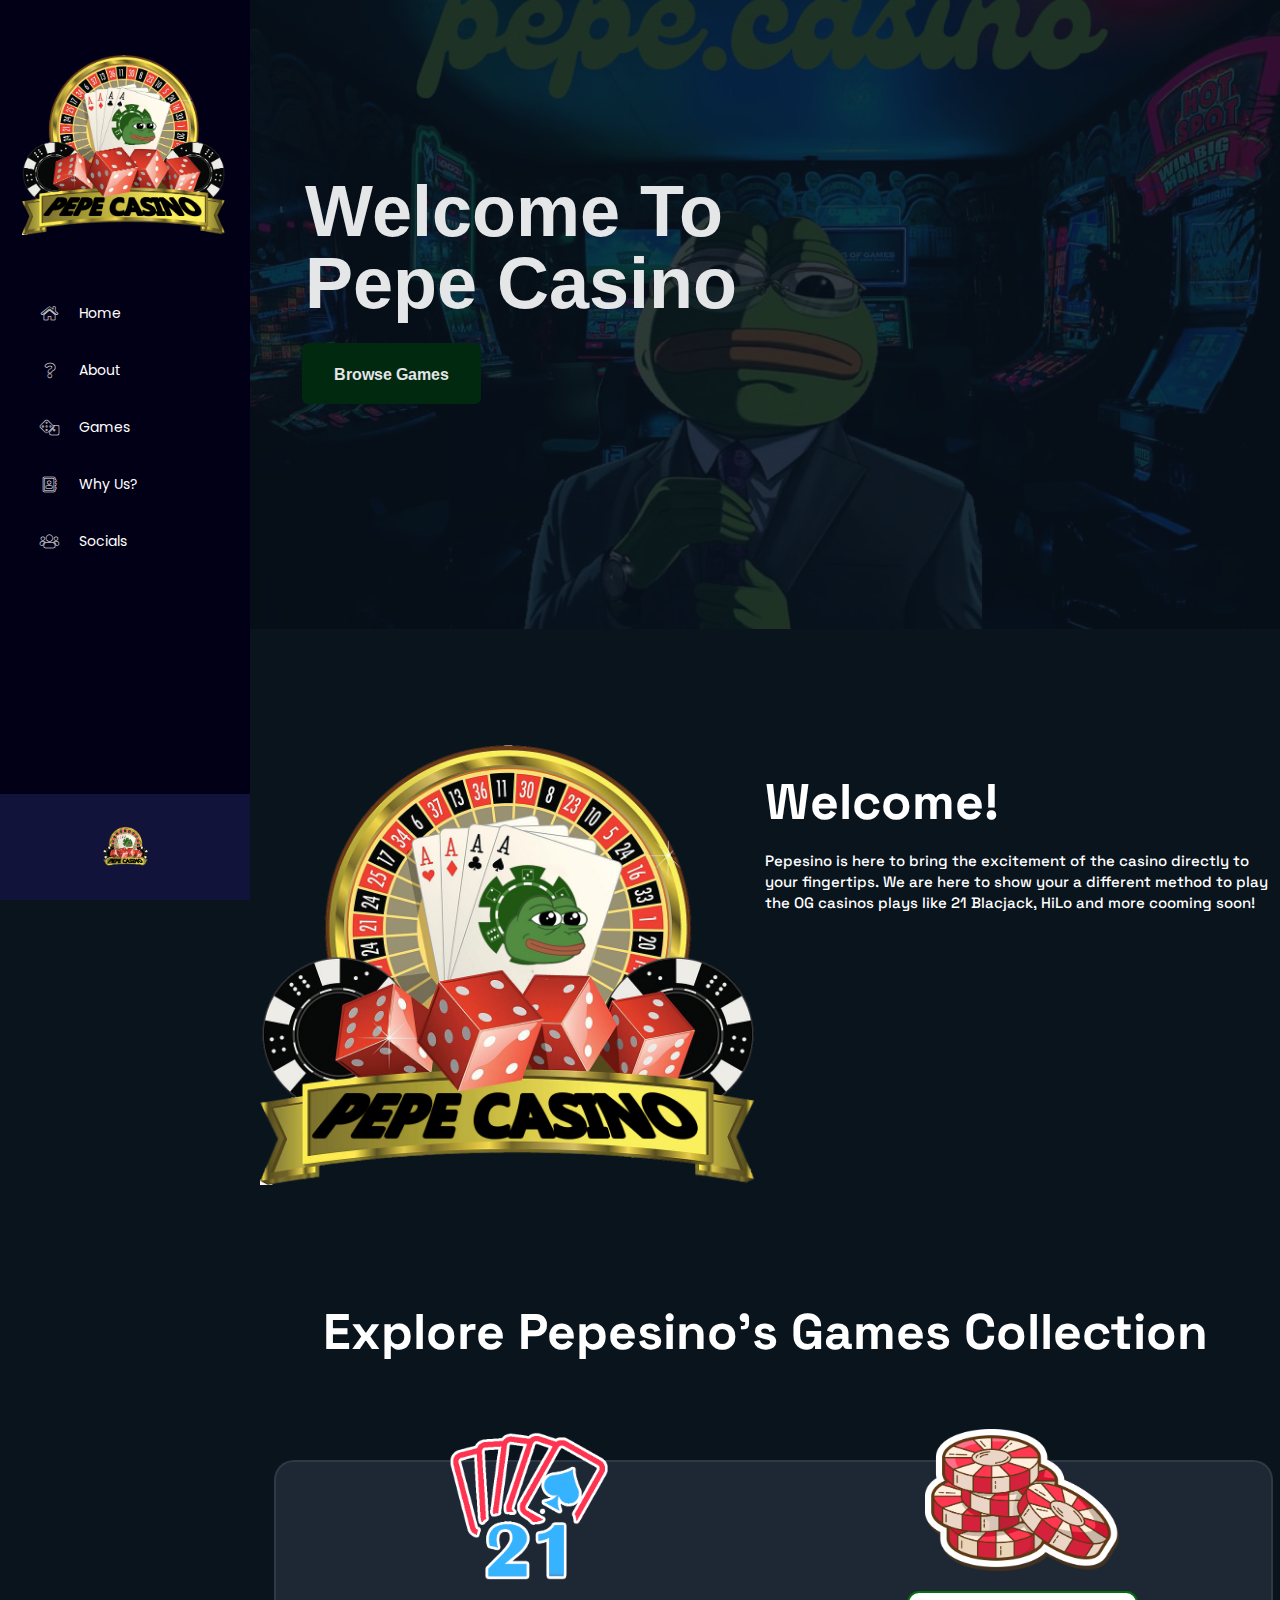
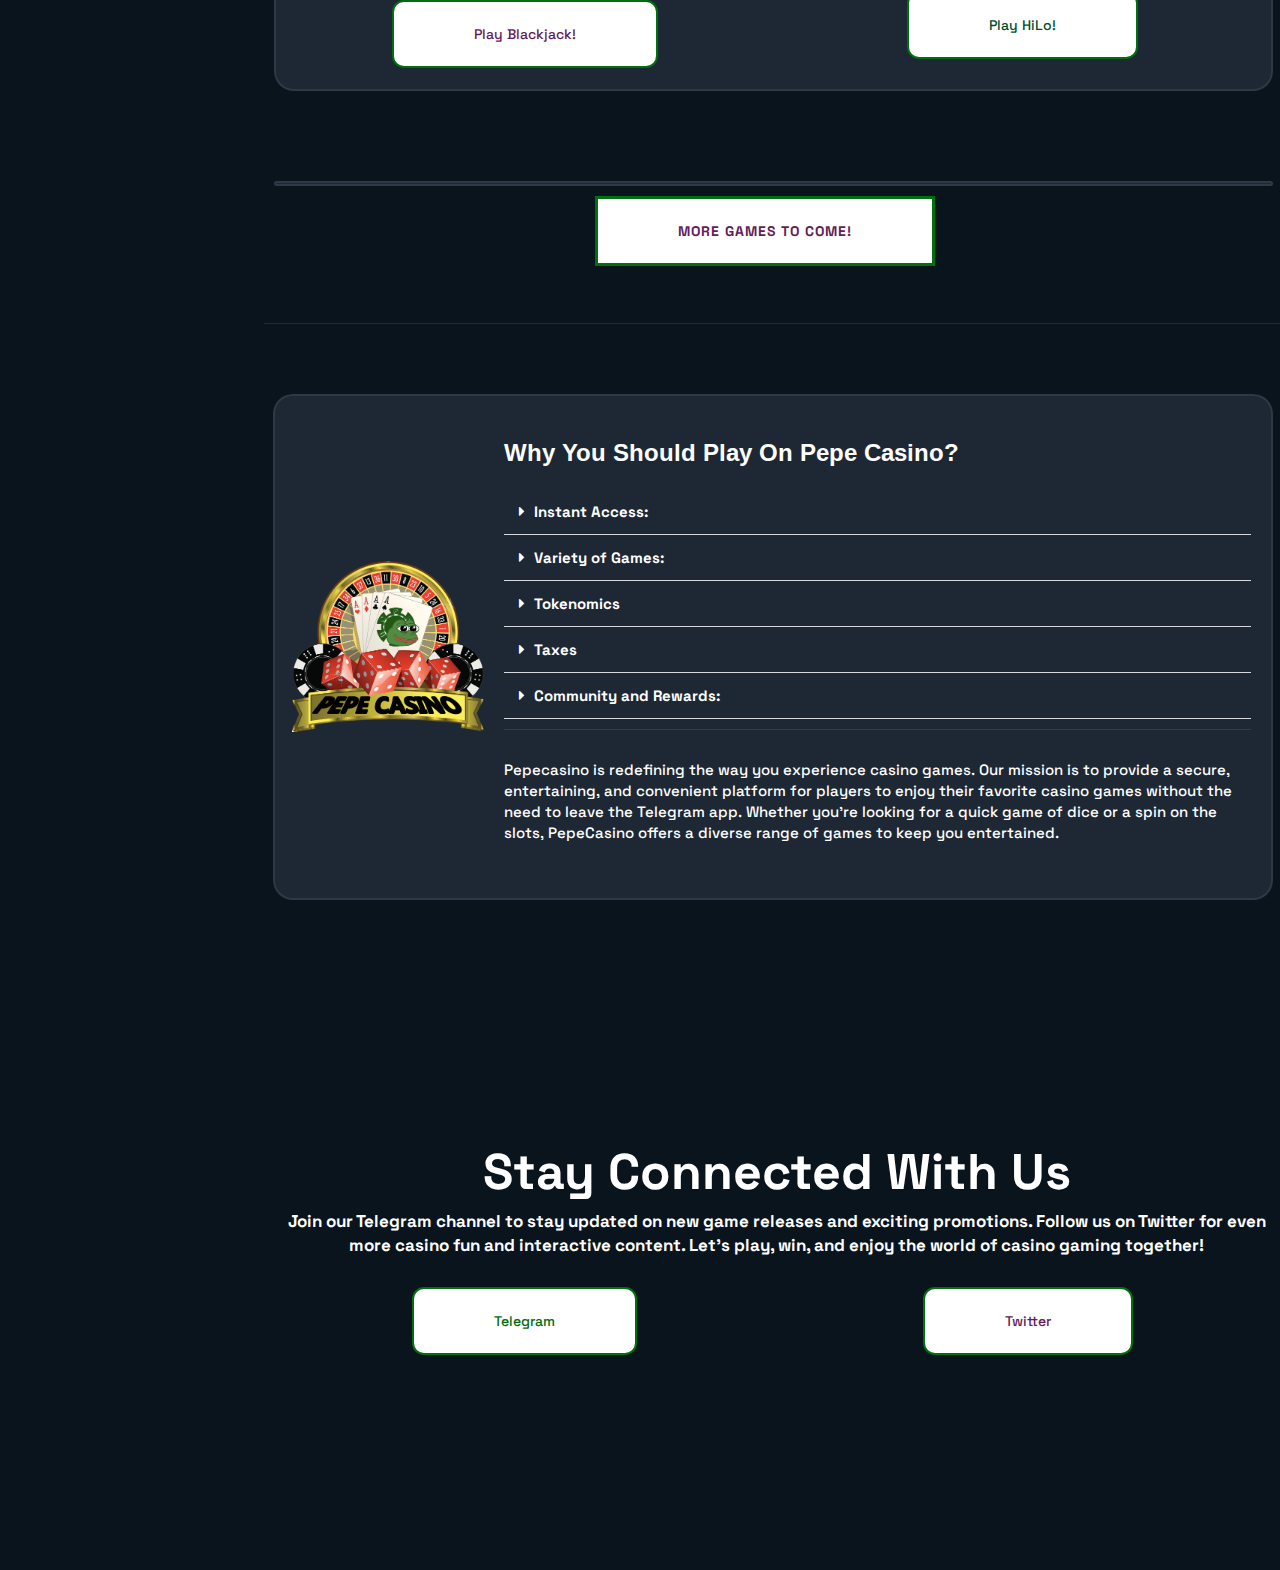
==== commit 2e3b9676: "Update index.html" ====
--- a/index.html
+++ b/index.html
@@ -793,7 +793,7 @@
 								<div class="elementor-element elementor-element-8ce219b elementor-widget elementor-widget-ha-creative-button happy-addon ha-creative-button" data-id="8ce219b" data-element_type="widget" data-widget_type="ha-creative-button.default">
 				<div class="elementor-widget-container">
 					<div data-magnetic="no" class="ha-creative-btn-wrap">
-			<a class="ha-creative-btn ha-stl--hermosa ha-eft--exploit" href="https://t.me/PepeCasinoPortal" rel="nofollow"><span>Telegram</span></a>
+			<a class="ha-creative-btn ha-stl--hermosa ha-eft--exploit" href="https://t.me/PepeCasinoSol" rel="nofollow"><span>Telegram</span></a>
 		</div>		</div>
 				</div>
 					</div>
@@ -803,7 +803,7 @@
 								<div class="elementor-element elementor-element-0ff8fdf elementor-widget elementor-widget-ha-creative-button happy-addon ha-creative-button" data-id="0ff8fdf" data-element_type="widget" data-widget_type="ha-creative-button.default">
 				<div class="elementor-widget-container">
 					<div data-magnetic="no" class="ha-creative-btn-wrap">
-			<a class="ha-creative-btn ha-stl--hermosa ha-eft--exploit" href="https://twitter.com/PepeCasinoEth" rel="nofollow"><span>Twitter</span></a>
+			<a class="ha-creative-btn ha-stl--hermosa ha-eft--exploit" href="https://twitter.com/PepeCasinoSol" rel="nofollow"><span>Twitter</span></a>
 		</div>		</div>
 				</div>
 					</div>
@@ -939,4 +939,4 @@
 </html>
 
 
-<!-- Page supported by LiteSpeed Cache 5.6 on 2023-08-24 03:52:17 -->+<!-- Page supported by LiteSpeed Cache 5.6 on 2023-08-24 03:52:17 -->
--- a/wp-content/plugins/themesflat-addons-for-elementor/post-format/assets/css/iziModalf801.css
+++ b/wp-content/plugins/themesflat-addons-for-elementor/post-format/assets/css/iziModalf801.css
@@ -0,0 +1 @@
+.iziModal{display:none;position:fixed;top:0;bottom:0;left:0;right:0;margin:auto;background:#FFF;box-shadow:0 0 8px rgba(0,0,0,.3);transition:margin-top .3s ease,height .3s ease;transform:translateZ(0);box-sizing:border-box}.iziModal *{box-sizing:border-box;-webkit-font-smoothing:antialiased}.iziModal::after{content:'';width:100%;height:0;opacity:0;position:absolute;left:0;bottom:0;z-index:1;background:-moz-linear-gradient(top,rgba(0,0,0,0) 0%,rgba(0,0,0,0.35) 100%);background:-webkit-gradient(linear,left top,left bottom,color-stop(0%,rgba(0,0,0,0)),color-stop(100%,rgba(0,0,0,0.35)));background:-webkit-linear-gradient(top,rgba(0,0,0,0) 0%,rgba(0,0,0,0.35) 100%);background:-o-linear-gradient(top,rgba(0,0,0,0) 0%,rgba(0,0,0,0.35) 100%);background:-ms-linear-gradient(top,rgba(0,0,0,0) 0%,rgba(0,0,0,0.35) 100%);background:linear-gradient(to bottom,rgba(0,0,0,0) 0%,rgba(0,0,0,0.35) 100%);filter:progid:DXImageTransform.Microsoft.gradient(startColorstr='#00000000',endColorstr='#59000000',GradientType=0);transition:height .3s ease-in-out,opacity .3s ease-in-out;pointer-events:none}.iziModal.hasShadow::after{height:30px;opacity:1}.iziModal .iziModal-progressbar{position:absolute;left:0;top:0;width:100%;z-index:1}.iziModal .iziModal-progressbar > div{height:2px;width:100%}.iziModal .iziModal-header{background:#88A0B9;padding:14px 18px 15px;box-shadow:inset 0 -10px 15px -12px rgba(0,0,0,0.3),0 0 0 #555;overflow:hidden;position:relative;z-index:10}.iziModal .iziModal-header-icon{font-size:40px;color:rgba(255,255,255,0.5);padding:0 15px 0 0;margin:0;float:left}.iziModal .iziModal-header-title{color:#FFF;font-size:18px;font-weight:600;line-height:1.3}.iziModal .iziModal-header-subtitle{color:rgba(255,255,255,0.6);font-size:12px;line-height:1.45}.iziModal .iziModal-header-title,.iziModal .iziModal-header-subtitle{display:block;margin:0;padding:0;font-family:'Lato',Arial;white-space:nowrap;overflow:hidden;text-overflow:ellipsis;text-align:left}.iziModal .iziModal-header-buttons{position:absolute;top:50%;right:10px;margin:-17px 0 0}.iziModal .iziModal-button{display:block;float:right;z-index:2;outline:none;height:34px;width:34px;border:0;padding:0;margin:0;opacity:.3;border-radius:50%;transition:transform .5s cubic-bezier(.16,.81,.32,1),opacity .5s ease;background-size:67%!important;-webkit-tap-highlight-color:rgba(0,0,0,0);-webkit-tap-highlight-color:transparent}.iziModal .iziModal-button-close{background:url([data-uri]) no-repeat 50% 50%}.iziModal .iziModal-button-fullscreen{background:url([data-uri]) no-repeat 50% 50%}.iziModal.isFullscreen .iziModal-button-fullscreen{background:url([data-uri]) no-repeat 50% 50%}.iziModal .iziModal-button-close:hover{transform:rotate(180deg)}.iziModal .iziModal-button:hover{opacity:.8}.iziModal .iziModal-header.iziModal-noSubtitle{height:auto;padding:10px 15px 12px}.iziModal .iziModal-header.iziModal-noSubtitle .iziModal-header-icon{font-size:23px;padding-right:13px}.iziModal .iziModal-header.iziModal-noSubtitle .iziModal-header-title{font-size:15px;margin:3px 0 0;font-weight:400}.iziModal .iziModal-header.iziModal-noSubtitle .iziModal-header-buttons{right:6px;margin:-16px 0 0}.iziModal .iziModal-header.iziModal-noSubtitle .iziModal-button{height:30px;width:30px}.iziModal-rtl{direction:rtl}.iziModal-rtl .iziModal-header{padding:14px 18px 15px 40px}.iziModal-rtl .iziModal-header-icon{float:right;padding:0 0 0 15px}.iziModal-rtl .iziModal-header-buttons{right:initial;left:10px}.iziModal-rtl .iziModal-button{float:left}.iziModal-rtl .iziModal-header-title,.iziModal-rtl .iziModal-header-subtitle{text-align:right;font-family:Tahoma,'Lato',Arial;font-weight:500}.iziModal-rtl .iziModal-header.iziModal-noSubtitle{padding:10px 15px 12px 40px}.iziModal-rtl .iziModal-header.iziModal-noSubtitle .iziModal-header-icon{padding:0 0 0 13px}.iziModal.iziModal-light .iziModal-header-icon{color:rgba(0,0,0,0.5)}.iziModal.iziModal-light .iziModal-header-title{color:#000}.iziModal.iziModal-light .iziModal-header-subtitle{color:rgba(0,0,0,0.6)}.iziModal.iziModal-light .iziModal-button-close{background:url([data-uri]) no-repeat 50% 50%}.iziModal.iziModal-light .iziModal-button-fullscreen{background:url([data-uri]) no-repeat 50% 50%}.iziModal.iziModal-light.isFullscreen .iziModal-button-fullscreen{background:url([data-uri]) no-repeat 50% 50%}.iziModal .iziModal-loader{background:#FFF url([data-uri]) no-repeat 50% 50%;position:absolute;left:0;right:0;top:0;bottom:0;z-index:9}.iziModal .iziModal-content-loader{background:url([data-uri]) no-repeat 50% 50%}.iziModal .iziModal-content:before,.iziModal .iziModal-content:after{content:'';display:table}.iziModal .iziModal-content:after{clear:both}.iziModal .iziModal-content{zoom:1;width:100%;-webkit-overflow-scrolling:touch}.iziModal .iziModal-wrap{width:100%;position:relative;-webkit-overflow-scrolling:touch;overflow-scrolling:touch}.iziModal .iziModal-iframe{border:0;margin:0 0 -6px;width:100%;transition:height .3s ease}.iziModal-overlay{display:block;position:fixed;top:0;left:0;height:100%;width:100%}.iziModal-navigate{position:fixed;left:0;right:0;top:0;bottom:0;pointer-events:none}.iziModal-navigate-caption{position:absolute;left:10px;top:10px;color:#fff;line-height:16px;font-size:9px;font-family:'Lato',Arial;letter-spacing:.1em;text-indent:0;text-align:center;width:70px;padding:5px 0;text-transform:uppercase;display:none}.iziModal-navigate-caption::before,.iziModal-navigate-caption::after{position:absolute;top:2px;width:20px;height:20px;text-align:center;line-height:14px;font-size:12px;content:'';background-size:100%!important}.iziModal-navigate-caption:before{left:0;background:url([data-uri]) no-repeat 50% 50%}.iziModal-navigate-caption:after{right:0;background:url([data-uri]) no-repeat 50% 50%}.iziModal-navigate > button{position:fixed;bottom:0;top:0;border:0;height:100%;width:84px;background-size:100%!important;cursor:pointer;padding:0;opacity:.2;transition:opacity .3s ease;pointer-events:all;margin:0;outline:none}.iziModal-navigate > button:hover{opacity:1}.iziModal-navigate-prev{left:50%;background:url([data-uri]) no-repeat 50% 50%}.iziModal-navigate-next{right:50%;background:url([data-uri]) no-repeat 50% 50%}.iziModal.isAttachedTop .iziModal-header{border-top-left-radius:0;border-top-right-radius:0}.iziModal.isAttachedTop{margin-top:0!important;margin-bottom:auto!important;border-top-left-radius:0!important;border-top-right-radius:0!important}.iziModal.isAttachedBottom{margin-top:auto!important;margin-bottom:0!important;border-bottom-left-radius:0!important;border-bottom-right-radius:0!important}.iziModal.isFullscreen{max-width:100%!important;margin:0!important;height:100%!important;border-radius:0!important}.iziModal.isAttached{border-radius:0!important}.iziModal.hasScroll .iziModal-wrap{overflow-y:auto;overflow-x:hidden}html.iziModal-isOverflow{overflow:hidden}html.iziModal-isOverflow body,html.iziModal-isAttached body{overflow-y:scroll;position:relative}html.iziModal-isAttached{overflow:hidden}.iziModal ::-webkit-scrollbar{overflow:visible;height:7px;width:7px}.iziModal ::-webkit-scrollbar-thumb{background-color:rgba(0,0,0,.2);background-clip:padding-box;border:solid transparent;border-width:0;min-height:28px;padding:100px 0 0;box-shadow:inset 1px 1px 0 rgba(0,0,0,.1),inset 0 -1px 0 rgba(0,0,0,.07)}.iziModal ::-webkit-scrollbar-thumb:active{background-color:rgba(0,0,0,.4)}.iziModal ::-webkit-scrollbar-button{height:0;width:0}.iziModal ::-webkit-scrollbar-track{background-clip:padding-box;border:solid transparent;border-width:0 0 0 2px}.iziModal.transitionIn .iziModal-header{-webkit-animation:iziM-slideDown .7s cubic-bezier(0.7,0,0.3,1);-moz-animation:iziM-slideDown .7s cubic-bezier(0.7,0,0.3,1);animation:iziM-slideDown .7s cubic-bezier(0.7,0,0.3,1)}.iziModal.transitionIn .iziModal-header .iziModal-header-icon{-webkit-animation:iziM-revealIn 1s cubic-bezier(.16,.81,.32,1) both;-moz-animation:iziM-revealIn 1s cubic-bezier(.16,.81,.32,1) both;animation:iziM-revealIn 1s cubic-bezier(.16,.81,.32,1) both}.iziModal.transitionIn .iziModal-header .iziModal-header-title,.iziModal.transitionIn .iziModal-header .iziModal-header-subtitle{-webkit-animation:iziM-slideIn 1s cubic-bezier(.16,.81,.32,1) both;-moz-animation:iziM-slideIn 1s cubic-bezier(.16,.81,.32,1) both;animation:iziM-slideIn 1s cubic-bezier(.16,.81,.32,1) both}.iziModal.transitionIn .iziModal-header .iziModal-button{-webkit-animation:iziM-revealIn 1.2s cubic-bezier(0.7,0,0.3,1);-moz-animation:iziM-revealIn 1.2s cubic-bezier(0.7,0,0.3,1);animation:iziM-revealIn 1.2s cubic-bezier(0.7,0,0.3,1)}.iziModal.transitionIn .iziModal-iframe,.iziModal.transitionIn .iziModal-wrap{-webkit-animation:iziM-fadeIn 1.3s;-moz-animation:iziM-fadeIn 1.3s;animation:iziM-fadeIn 1.3s}.iziModal.transitionIn .iziModal-header{-webkit-animation-delay:0;-moz-animation:0;animation-delay:0}.iziModal.transitionIn .iziModal-header .iziModal-header-icon,.iziModal.transitionIn .iziModal-header .iziModal-header-title{-webkit-animation-delay:.4s;-moz-animation:.4s;animation-delay:.4s}.iziModal.transitionIn .iziModal-header .iziModal-header-subtitle{-webkit-animation-delay:.5s;-moz-animation:.5s;animation-delay:.5s}.iziModal.transitionOut .iziModal-header,.iziModal.transitionOut .iziModal-header *{transition:none!important}.iziModal.fadeOut,.iziModal-overlay.fadeOut,.iziModal-navigate.fadeOut,.iziModal .fadeOut{-webkit-animation:iziM-fadeOut .5s;-moz-animation:iziM-fadeOut .5s;animation:iziM-fadeOut .5s;animation-fill-mode:forwards}.iziModal.fadeIn,.iziModal-overlay.fadeIn,.iziModal-navigate.fadeIn,.iziModal .fadeIn{-webkit-animation:iziM-fadeIn .5s;-moz-animation:iziM-fadeIn .5s;animation:iziM-fadeIn .5s}.iziModal.comingIn,.iziModal-overlay.comingIn{-webkit-animation:iziM-comingIn .5s ease;-moz-animation:iziM-comingIn .5s ease;animation:iziM-comingIn .5s ease}.iziModal.comingOut,.iziModal-overlay.comingOut{-webkit-animation:iziM-comingOut .5s cubic-bezier(.16,.81,.32,1);-moz-animation:iziM-comingOut .5s cubic-bezier(.16,.81,.32,1);animation:iziM-comingOut .5s cubic-bezier(.16,.81,.32,1);animation-fill-mode:forwards}.iziModal.bounceInDown,.iziModal-overlay.bounceInDown{-webkit-animation:iziM-bounceInDown .7s ease;animation:iziM-bounceInDown .7s ease}.iziModal.bounceOutDown,.iziModal-overlay.bounceOutDown{-webkit-animation:iziM-bounceOutDown .7s ease;animation:iziM-bounceOutDown .7s ease}.iziModal.bounceInUp,.iziModal-overlay.bounceInUp{-webkit-animation:iziM-bounceInUp .7s ease;animation:iziM-bounceInUp .7s ease}.iziModal.bounceOutUp,.iziModal-overlay.bounceOutUp{-webkit-animation:iziM-bounceOutUp .7s ease;animation:iziM-bounceOutUp .7s ease}.iziModal.fadeInDown,.iziModal-overlay.fadeInDown{-webkit-animation:iziM-fadeInDown .7s cubic-bezier(.16,.81,.32,1);animation:iziM-fadeInDown .7s cubic-bezier(.16,.81,.32,1)}.iziModal.fadeOutDown,.iziModal-overlay.fadeOutDown{-webkit-animation:iziM-fadeOutDown .5s ease;animation:iziM-fadeOutDown .5s ease}.iziModal.fadeInUp,.iziModal-overlay.fadeInUp{-webkit-animation:iziM-fadeInUp .7s cubic-bezier(.16,.81,.32,1);animation:iziM-fadeInUp .7s cubic-bezier(.16,.81,.32,1)}.iziModal.fadeOutUp,.iziModal-overlay.fadeOutUp{-webkit-animation:iziM-fadeOutUp .5s ease;animation:iziM-fadeOutUp .5s ease}.iziModal.fadeInLeft,.iziModal-overlay.fadeInLeft{-webkit-animation:iziM-fadeInLeft .7s cubic-bezier(.16,.81,.32,1);animation:iziM-fadeInLeft .7s cubic-bezier(.16,.81,.32,1)}.iziModal.fadeOutLeft,.iziModal-overlay.fadeOutLeft{-webkit-animation:iziM-fadeOutLeft .5s ease;animation:iziM-fadeOutLeft .5s ease}.iziModal.fadeInRight,.iziModal-overlay.fadeInRight{-webkit-animation:iziM-fadeInRight .7s cubic-bezier(.16,.81,.32,1);animation:iziM-fadeInRight .7s cubic-bezier(.16,.81,.32,1)}.iziModal.fadeOutRight,.iziModal-overlay.fadeOutRight{-webkit-animation:iziM-fadeOutRight .5s ease;animation:iziM-fadeOutRight .5s ease}.iziModal.flipInX,.iziModal-overlay.flipInX{-webkit-animation:iziM-flipInX .7s ease;animation:iziM-flipInX .7s ease}.iziModal.flipOutX,.iziModal-overlay.flipOutX{-webkit-animation:iziM-flipOutX .7s ease;animation:iziM-flipOutX .7s ease}@-webkit-keyframes iziM-comingIn{0%{opacity:0;transform:scale(0.9) translateY(-20px) perspective(600px) rotateX(10deg)}100%{opacity:1;transform:scale(1) translateY(0) perspective(600px) rotateX(0)}}@-moz-keyframes iziM-comingIn{0%{opacity:0;transform:scale(0.9) translateY(-20px) perspective(600px) rotateX(10deg)}100%{opacity:1;transform:scale(1) translateY(0) perspective(600px) rotateX(0)}}@keyframes iziM-comingIn{0%{opacity:0;transform:scale(0.9) translateY(-20px) perspective(600px) rotateX(10deg)}100%{opacity:1;transform:scale(1) translateY(0) perspective(600px) rotateX(0)}}@-webkit-keyframes iziM-comingOut{0%{opacity:1;transform:scale(1)}100%{opacity:0;transform:scale(0.9)}}@-moz-keyframes iziM-comingOut{0%{opacity:1;transform:scale(1)}100%{opacity:0;transform:scale(0.9)}}@keyframes iziM-comingOut{0%{opacity:1;transform:scale(1)}100%{opacity:0;transform:scale(0.9)}}@-webkit-keyframes iziM-fadeOut{0%{opacity:1}100%{opacity:0}}@-moz-keyframes iziM-fadeOut{0%{opacity:1}100%{opacity:0}}@keyframes iziM-fadeOut{0%{opacity:1}100%{opacity:0}}@-webkit-keyframes iziM-fadeIn{0%{opacity:0}100%{opacity:1}}@-moz-keyframes iziM-fadeIn{0%{opacity:0}100%{opacity:1}}@keyframes iziM-fadeIn{0%{opacity:0}100%{opacity:1}}@-webkit-keyframes iziM-slideIn{0%{opacity:0;-webkit-transform:translateX(50px)}100%{opacity:1;-webkit-transform:translateX(0)}}@-moz-keyframes iziM-slideIn{0%{opacity:0;-moz-transform:translateX(50px)}100%{opacity:1;-moz-transform:translateX(0)}}@keyframes iziM-slideIn{0%{opacity:0;transform:translateX(50px)}100%{opacity:1;transform:translateX(0)}}@-webkit-keyframes iziM-slideDown{0%{opacity:0;-webkit-transform:scale(1,0) translateY(-40px);-webkit-transform-origin:center top}}@-moz-keyframes iziM-slideDown{0%{opacity:0;-moz-transform:scale(1,0) translateY(-40px);-moz-transform-origin:center top}}@keyframes iziM-slideDown{0%{opacity:0;transform:scale(1,0) translateY(-40px);transform-origin:center top}}@-webkit-keyframes iziM-revealIn{0%{opacity:0;-webkit-transform:scale3d(0.3,0.3,1)}}@-moz-keyframes iziM-revealIn{0%{opacity:0;-moz-transform:scale3d(0.3,0.3,1)}}@keyframes iziM-revealIn{0%{opacity:0;transform:scale3d(0.3,0.3,1)}}@-webkit-keyframes iziM-bounceInDown{from,60%,75%,90%,to{-webkit-animation-timing-function:cubic-bezier(0.215,0.610,0.355,1.000);animation-timing-function:cubic-bezier(0.215,0.610,0.355,1.000)}0%{opacity:0;-webkit-transform:translate3d(0,-1000px,0);transform:translate3d(0,-1000px,0)}60%{opacity:1;-webkit-transform:translate3d(0,25px,0);transform:translate3d(0,25px,0)}75%{-webkit-transform:translate3d(0,-10px,0);transform:translate3d(0,-10px,0)}90%{-webkit-transform:translate3d(0,5px,0);transform:translate3d(0,5px,0)}to{-webkit-transform:none;transform:none}}@keyframes iziM-bounceInDown{from,60%,75%,90%,to{-webkit-animation-timing-function:cubic-bezier(0.215,0.610,0.355,1.000);animation-timing-function:cubic-bezier(0.215,0.610,0.355,1.000)}0%{opacity:0;-webkit-transform:translate3d(0,-1000px,0);transform:translate3d(0,-1000px,0)}60%{opacity:1;-webkit-transform:translate3d(0,25px,0);transform:translate3d(0,25px,0)}75%{-webkit-transform:translate3d(0,-10px,0);transform:translate3d(0,-10px,0)}90%{-webkit-transform:translate3d(0,5px,0);transform:translate3d(0,5px,0)}to{-webkit-transform:none;transform:none}}@-webkit-keyframes iziM-bounceOutDown{20%{-webkit-transform:translate3d(0,10px,0);transform:translate3d(0,10px,0)}40%,45%{opacity:1;-webkit-transform:translate3d(0,-20px,0);transform:translate3d(0,-20px,0)}to{opacity:0;-webkit-transform:translate3d(0,1000px,0);transform:translate3d(0,1000px,0)}}@keyframes iziM-bounceOutDown{20%{-webkit-transform:translate3d(0,10px,0);transform:translate3d(0,10px,0)}40%,45%{opacity:1;-webkit-transform:translate3d(0,-20px,0);transform:translate3d(0,-20px,0)}to{opacity:0;-webkit-transform:translate3d(0,1000px,0);transform:translate3d(0,1000px,0)}}@-webkit-keyframes iziM-bounceInUp{from,60%,75%,90%,to{-webkit-animation-timing-function:cubic-bezier(0.215,0.610,0.355,1.000);animation-timing-function:cubic-bezier(0.215,0.610,0.355,1.000)}from{opacity:0;-webkit-transform:translate3d(0,1000px,0);transform:translate3d(0,1000px,0)}60%{opacity:1;-webkit-transform:translate3d(0,-20px,0);transform:translate3d(0,-20px,0)}75%{-webkit-transform:translate3d(0,10px,0);transform:translate3d(0,10px,0)}90%{-webkit-transform:translate3d(0,-5px,0);transform:translate3d(0,-5px,0)}to{-webkit-transform:translate3d(0,0,0);transform:translate3d(0,0,0)}}@keyframes iziM-bounceInUp{from,60%,75%,90%,to{-webkit-animation-timing-function:cubic-bezier(0.215,0.610,0.355,1.000);animation-timing-function:cubic-bezier(0.215,0.610,0.355,1.000)}from{opacity:0;-webkit-transform:translate3d(0,1000px,0);transform:translate3d(0,1000px,0)}60%{opacity:1;-webkit-transform:translate3d(0,-20px,0);transform:translate3d(0,-20px,0)}75%{-webkit-transform:translate3d(0,10px,0);transform:translate3d(0,10px,0)}90%{-webkit-transform:translate3d(0,-5px,0);transform:translate3d(0,-5px,0)}to{-webkit-transform:translate3d(0,0,0);transform:translate3d(0,0,0)}}@-webkit-keyframes iziM-bounceOutUp{20%{-webkit-transform:translate3d(0,-10px,0);transform:translate3d(0,-10px,0)}40%,45%{opacity:1;-webkit-transform:translate3d(0,20px,0);transform:translate3d(0,20px,0)}to{opacity:0;-webkit-transform:translate3d(0,-2000px,0);transform:translate3d(0,-2000px,0)}}@keyframes iziM-bounceOutUp{20%{-webkit-transform:translate3d(0,-10px,0);transform:translate3d(0,-10px,0)}40%,45%{opacity:1;-webkit-transform:translate3d(0,20px,0);transform:translate3d(0,20px,0)}to{opacity:0;-webkit-transform:translate3d(0,-1000px,0);transform:translate3d(0,-1000px,0)}}@-webkit-keyframes iziM-fadeInDown{from{opacity:0;-webkit-transform:translate3d(0,-100px,0);transform:translate3d(0,-100px,0)}to{opacity:1;-webkit-transform:none;transform:none}}@keyframes iziM-fadeInDown{from{opacity:0;-webkit-transform:translate3d(0,-100px,0);transform:translate3d(0,-100px,0)}to{opacity:1;-webkit-transform:none;transform:none}}@-webkit-keyframes iziM-fadeOutDown{from{opacity:1}to{opacity:0;-webkit-transform:translate3d(0,100px,0);transform:translate3d(0,100px,0)}}@keyframes iziM-fadeOutDown{from{opacity:1}to{opacity:0;-webkit-transform:translate3d(0,100px,0);transform:translate3d(0,100px,0)}}@-webkit-keyframes iziM-fadeInUp{from{opacity:0;-webkit-transform:translate3d(0,100px,0);transform:translate3d(0,100px,0)}to{opacity:1;-webkit-transform:none;transform:none}}@keyframes iziM-fadeInUp{from{opacity:0;-webkit-transform:translate3d(0,100px,0);transform:translate3d(0,100px,0)}to{opacity:1;-webkit-transform:none;transform:none}}@-webkit-keyframes iziM-fadeOutUp{from{opacity:1}to{opacity:0;-webkit-transform:translate3d(0,-100px,0);transform:translate3d(0,-100px,0)}}@keyframes iziM-fadeOutUp{from{opacity:1}to{opacity:0;-webkit-transform:translate3d(0,-100px,0);transform:translate3d(0,-100px,0)}}@-webkit-keyframes iziM-fadeInLeft{from{opacity:0;-webkit-transform:translate3d(-200px,0,0);transform:translate3d(-200px,0,0)}to{opacity:1;-webkit-transform:none;transform:none}}@keyframes iziM-fadeInLeft{from{opacity:0;-webkit-transform:translate3d(-200px,0,0);transform:translate3d(-200px,0,0)}to{opacity:1;-webkit-transform:none;transform:none}}@-webkit-keyframes iziM-fadeOutLeft{from{opacity:1}to{opacity:0;-webkit-transform:translate3d(-200px,0,0);transform:translate3d(-200px,0,0)}}@keyframes iziM-fadeOutLeft{from{opacity:1}to{opacity:0;-webkit-transform:translate3d(-200px,0,0);transform:translate3d(-200px,0,0)}}@-webkit-keyframes iziM-fadeInRight{from{opacity:0;-webkit-transform:translate3d(200px,0,0);transform:translate3d(200px,0,0)}to{opacity:1;-webkit-transform:none;transform:none}}@keyframes iziM-fadeInRight{from{opacity:0;-webkit-transform:translate3d(200px,0,0);transform:translate3d(200px,0,0)}to{opacity:1;-webkit-transform:none;transform:none}}@-webkit-keyframes iziM-fadeOutRight{from{opacity:1}to{opacity:0;-webkit-transform:translate3d(200px,0,0);transform:translate3d(200px,0,0)}}@keyframes iziM-fadeOutRight{from{opacity:1}to{opacity:0;-webkit-transform:translate3d(200px,0,0);transform:translate3d(200px,0,0)}}@-webkit-keyframes iziM-flipInX{0%{-webkit-transform:perspective(400px) rotateX(60deg);opacity:0}40%{-webkit-transform:perspective(400px) rotateX(-10deg)}70%{-webkit-transform:perspective(400px) rotateX(10deg)}100%{-webkit-transform:perspective(400px) rotateX(0deg);opacity:1}}@keyframes iziM-flipInX{0%{transform:perspective(400px) rotateX(60deg);opacity:0}40%{transform:perspective(400px) rotateX(-10deg)}70%{transform:perspective(400px) rotateX(10deg)}100%{transform:perspective(400px) rotateX(0deg);opacity:1}}@-webkit-keyframes iziM-flipOutX{from{-webkit-transform:perspective(400px);transform:perspective(400px)}30%{-webkit-transform:perspective(400px) rotate3d(1,0,0,-20deg);transform:perspective(400px) rotate3d(1,0,0,-20deg);opacity:1}to{-webkit-transform:perspective(400px) rotate3d(1,0,0,40deg);transform:perspective(400px) rotate3d(1,0,0,40deg);opacity:0}}@keyframes iziM-flipOutX{from{-webkit-transform:perspective(400px);transform:perspective(400px)}30%{-webkit-transform:perspective(400px) rotate3d(1,0,0,-20deg);transform:perspective(400px) rotate3d(1,0,0,-20deg);opacity:1}to{-webkit-transform:perspective(400px) rotate3d(1,0,0,40deg);transform:perspective(400px) rotate3d(1,0,0,40deg);opacity:0}}--- a/wp-content/plugins/elementor/assets/lib/font-awesome/css/regular.minf801.css
+++ b/wp-content/plugins/elementor/assets/lib/font-awesome/css/regular.minf801.css
@@ -0,0 +1,5 @@
+/*!
+ * Font Awesome Free 5.15.3 by @fontawesome - https://fontawesome.com
+ * License - https://fontawesome.com/license/free (Icons: CC BY 4.0, Fonts: SIL OFL 1.1, Code: MIT License)
+ */
+@font-face{font-family:"Font Awesome 5 Free";font-style:normal;font-weight:400;font-display:block;src:url(../webfonts/fa-regular-400.eot);src:url(../webfonts/fa-regular-400d41d.eot?#iefix) format("embedded-opentype"),url(../webfonts/fa-regular-400.woff2) format("woff2"),url(../webfonts/fa-regular-400.woff) format("woff"),url(../webfonts/fa-regular-400.ttf) format("truetype"),url(../webfonts/fa-regular-400.svg#fontawesome) format("svg")}.far{font-family:"Font Awesome 5 Free";font-weight:400}--- a/wp-content/plugins/themesflat-addons-for-elementor/assets/css/tf-stylef801.css
+++ b/wp-content/plugins/themesflat-addons-for-elementor/assets/css/tf-stylef801.css
@@ -0,0 +1,7893 @@
+/* Image Box  */
+.elementor-widget-tfimagebox .elementor-widget-container {
+    overflow: hidden;
+}
+.tf-imagebox .tf-button-container .tf-button {
+	display: inline-block;
+}
+
+.tf-imagebox .tf-button-container.left {
+    text-align: left;
+}
+
+.tf-imagebox .tf-button-container.center {
+    text-align: center;
+}
+
+.tf-imagebox .tf-button-container.right {
+    text-align: right; 
+}
+
+.tf-imagebox .tf-button-container.justify .tf-button {
+    text-align: center;
+    width: 100%;
+}
+
+.tf-imagebox a,
+.tf-imagebox a i,
+.tf-imagebox .image .image-overlay,
+.btn-overlay:after,
+.tf-imagebox .image img,
+.tf-imagebox.style-2 .content,
+.tf-imagebox.style-3 .content,
+.tf-imagebox .content,
+.content-only {
+    -webkit-transition: all 0.3s ease-in-out;
+    -moz-transition: all 0.3s ease-in-out;
+    -ms-transition: all 0.3s ease-in-out;
+    -o-transition: all 0.3s ease-in-out;
+    transition: all 0.3s ease-in-out;    
+}
+
+.btn-overlay {
+	position: relative;
+	overflow: hidden;
+	z-index: 1;
+}
+
+.btn-overlay:after {
+	content: '';
+	position: absolute;
+	width: 100%;
+	height: 100%;
+    z-index: -1;  
+}
+
+.from-top.btn-overlay:after {
+	top: -100%;
+	left: 0;
+}
+
+.from-top.btn-overlay:hover:after {
+	top: 0%;
+}
+
+.from-bottom.btn-overlay:after {
+	top: 100%;
+	left: 0;
+}
+
+.from-bottom.btn-overlay:hover:after {
+	top: 0%;
+}
+
+.from-left.btn-overlay:after {
+	top: 0;
+	left: -100%;
+}
+
+.from-left.btn-overlay:hover:after {
+	left: 0;
+}
+
+.from-right.btn-overlay:after {
+	top: 0;
+	left: 100%;
+}
+
+.from-right.btn-overlay:hover:after {
+	left: 0;
+}
+
+.from-center.btn-overlay:after {
+	width: 0%;
+	top: 50%;
+	left: 50%;
+    -webkit-transform: translateX(-50%) translateY(-50%);
+    -moz-transform: translateX(-50%) translateY(-50%);
+    -ms-transform: translateX(-50%) translateY(-50%);
+    transform: translateX(-50%) translateY(-50%);
+    opacity: 0;
+    visibility: hidden;
+}
+
+.from-center.btn-overlay:hover:after {
+	width: 100%;
+	opacity: 1;
+    visibility: visible;
+}
+
+.skew.btn-overlay:after {
+	width: 100%;
+    height: 0;
+    top: 50%;
+    left: 50%;
+    background: #fff;
+    opacity: 0;
+    -webkit-transform: translateX(-50%) translateY(-50%) rotate(45deg);
+    -moz-transform: translateX(-50%) translateY(-50%) rotate(45deg);
+    -ms-transform: translateX(-50%) translateY(-50%) rotate(45deg);
+    transform: translateX(-50%) translateY(-50%) rotate(45deg);
+}
+
+.skew.btn-overlay:hover:after {	
+    height: 260%;
+    opacity: 1;
+}
+
+.tf-imagebox .image img {
+	display: block;
+	margin: 0 auto;
+}
+
+.tf-imagebox .image {
+	position: relative;
+	overflow: hidden;
+}
+
+.tf-imagebox .image .image-overlay {
+    position: absolute;
+    width: 100%;
+    height: 100%;
+    opacity: 0;
+    visibility: hidden;
+}
+
+.tf-imagebox .image .image-overlay.default {
+    top: 0;
+    left: 0;
+    visibility: visible;
+    opacity: 1;
+}
+
+.tf-imagebox .image .image-overlay.fade-in {
+    top: 0;
+    left: 0;
+}
+
+.tf-imagebox:hover .image .image-overlay.fade-in {
+    visibility: visible;
+    opacity: 1;
+}
+
+.tf-imagebox .image .image-overlay.fade-in-left {
+    top: 0;
+    right: 100%;
+}
+
+.tf-imagebox:hover .image .image-overlay.fade-in-left {
+    visibility: visible;
+    opacity: 1;
+    right: 0;
+}
+
+.tf-imagebox .image .image-overlay.fade-in-right {
+    top: 0;
+    left: 100%;
+}
+
+.tf-imagebox:hover .image .image-overlay.fade-in-right {
+    visibility: visible;
+    opacity: 1;
+    left: 0;
+}
+
+.tf-imagebox .image .image-overlay.fade-in-down {
+    bottom: 100%;
+    left: 0;
+}
+
+.tf-imagebox:hover .image .image-overlay.fade-in-down {
+    visibility: visible;
+    opacity: 1;
+    bottom: 0;
+}
+
+.tf-imagebox .image .image-overlay.fade-in-up {
+    top: 100%;
+    left: 0;
+}
+
+.tf-imagebox:hover .image .image-overlay.fade-in-up {
+    visibility: visible;
+    opacity: 1;
+    top: 0;
+}
+
+.tf-imagebox {
+    font-size: 14px;
+    line-height: 25px;
+}
+
+.tf-imagebox .title {
+	margin-top: 0;
+    font-size: 16px;
+}
+
+.tf-imagebox.style-2,
+.tf-imagebox.style-3 {
+	overflow: hidden;
+    position: relative;
+}
+
+.tf-imagebox.style-2 .image img {
+    width: 100%;
+}
+
+.tf-imagebox.style-2 .content {
+	position: absolute;
+	top: 0;
+	left: 0;
+	width: 100%;
+	height: 100%;
+}
+
+.tf-imagebox.style-2 .content {
+    position: absolute;
+    left: 0;
+    top: 0;
+    width: 100%;
+    height: 100%;
+    padding: 20px;
+    opacity: 0;
+    visibility: hidden;
+}
+
+.tf-imagebox.style-2:hover .content {
+    opacity: 1;
+    visibility: visible;
+}
+
+.tf-imagebox.style-2 .content.fade-in-up {
+    top: 100%;
+}
+
+.tf-imagebox.style-2:hover .content.fade-in-up {
+    top: 0%;
+}
+
+.tf-imagebox.style-2 .content.fade-in-down {
+    top: -100%;
+}
+
+.tf-imagebox.style-2:hover .content.fade-in-down {
+    top: 0%;
+}
+
+.tf-imagebox.style-2 .content.fade-in-left {
+    left: -100%;
+}
+
+.tf-imagebox.style-2:hover .content.fade-in-left {
+    left: 0%;
+}
+
+.tf-imagebox.style-2 .content.fade-in-right {
+    left: 100%;
+}
+
+.tf-imagebox.style-2:hover .content.fade-in-right {
+    left: 0%;
+}
+
+.tf-imagebox.style-3 .content {
+	position: absolute;
+	bottom: 100%;
+	left: 0;
+	width: 100%;
+    height: 100%;
+    visibility: hidden;
+    opacity: 0;
+}
+
+.tf-imagebox.style-3:hover .content  {
+    visibility: visible;
+    opacity: 1;
+    bottom: 0;
+}
+
+.content-only {
+    display: none;
+}
+
+.tf-imagebox.style-3 .content-only {
+    position: absolute;
+    bottom: 0;
+    left: 0;
+    width: 100%;
+    height: auto;
+    visibility: visible;
+    opacity: 1;
+    display: block;
+}
+
+.tf-imagebox.style-3:hover .content-only {
+    visibility: hidden;
+    opacity: 0;
+    bottom: -100%;
+}
+
+.tf-imagebox.style-3 .content-only.has-icon {
+    display: -webkit-box;
+    display: -webkit-flex;
+    display: -ms-flexbox;
+    display: flex;
+    flex-direction: row;
+    align-items: center;
+    justify-content: flex-start;
+}
+
+.tf-imagebox.style-3 .content-only .wrap-icon {    
+    display: flex;
+    align-items: center;
+    justify-content: center;
+    text-align: center;
+}
+
+.tf-imagebox .content {
+    position: relative;
+}
+
+
+/* Carousel Box */
+.tf-carousel-box .owl-nav .owl-prev,
+.tf-carousel-box .owl-nav .owl-next {
+    width: 50px;
+    height: 50px;
+    display: inline-block;
+    position: absolute;
+    top: 50%;
+    left: 0;
+    transform: translateY(-50%);
+    background-color: rgba(0,0,0,0.2);
+    border-radius: 5px;
+    color: #fff;
+    text-align: center;
+    line-height: 50px;
+    -webkit-transition: all 0.3s ease-in-out;
+    -moz-transition: all 0.3s ease-in-out;
+    -ms-transition: all 0.3s ease-in-out;
+    -o-transition: all 0.3s ease-in-out;
+    transition: all 0.3s ease-in-out;
+}
+
+.tf-carousel-box .owl-nav .owl-next {
+    left: unset;
+    right: 0;
+}
+
+.tf-carousel-box .owl-nav .owl-prev.disabled,
+.tf-carousel-box .owl-nav .owl-next.disabled {
+    display: none !important;
+}
+
+.tf-carousel-box.no-arrow .owl-nav .owl-prev,
+.tf-carousel-box.no-arrow .owl-nav .owl-next {
+    display: none;
+}
+
+.tf-carousel-box.has-arrow .owl-nav .owl-prev,
+.tf-carousel-box.has-arrow .owl-nav .owl-next {
+    display: block;
+}
+
+.tf-carousel-box .owl-dots {
+    display: inline-block;
+    position: absolute;
+    left: 50%;
+    transform: translateX(-50%);
+}
+
+.tf-carousel-box .owl-dots .owl-dot {
+    width: 10px;
+    height: 10px;
+    background: #0080f0;
+    display: inline-block;
+    margin: 0 5px;
+    -webkit-transition: all 0.3s ease-in-out;
+    -moz-transition: all 0.3s ease-in-out;
+    -ms-transition: all 0.3s ease-in-out;
+    -o-transition: all 0.3s ease-in-out;
+    transition: all 0.3s ease-in-out;
+}
+
+.tf-carousel-box.has-carousel.no-bullets .owl-dots,
+.tf-carousel-box.no-bullets .owl-dots {
+    display: none;
+}
+
+.tf-carousel-box.has-carousel.has-bullets .owl-dots {
+    display: block;
+}
+
+
+/* Widget Nav Menu  */
+.tf-nav-menu ul {
+    padding: 0;
+    margin: 0;
+    list-style: none;
+}
+
+.tf-nav-menu ul a,
+.tf-nav-menu ul li,
+.tf-nav-menu .mainnav .menu-container .sub-menu,
+.tf-nav-menu button {
+    -webkit-transition: all 0.3s ease-in-out;
+    -moz-transition: all 0.3s ease-in-out;
+    -ms-transition: all 0.3s ease-in-out;
+    -o-transition: all 0.3s ease-in-out;
+    transition: all 0.3s ease-in-out; 
+}
+
+.tf-nav-menu .mainnav .menu-container > ul > li {
+    display: inline-block;
+}
+
+.tf-nav-menu .mainnav .menu-container ul li {
+    position: relative;
+}
+
+.tf-nav-menu .mainnav .menu-container .sub-menu {
+    position: absolute;
+    top: 100%;
+    left: 0;
+    min-width: 250px;
+    z-index: 999;
+    opacity: 0;
+    visibility: hidden;
+    -webkit-transform: translateY(10px);
+    -ms-transform: translateY(10px);
+    transform: translateY(10px);
+}
+
+.tf-nav-menu .mainnav .menu-container > ul > li > ul.sub-menu > li ul.sub-menu  {
+    top: 0;
+    left: 100%;
+}
+
+.tf-nav-menu .mainnav .menu-container > ul > li:last-child > ul.sub-menu > li ul.sub-menu  {
+    left: -100%;
+}
+
+.tf-nav-menu .mainnav .menu-container .menu-item-has-children:hover > ul.sub-menu {
+    opacity: 1;
+    visibility: visible;
+    -webkit-transform: translateY(0px);
+    -ms-transform: translateY(0px);
+    transform: translateY(0px);
+}
+
+.tf-nav-menu.horizontal,
+.tf-nav-menu .mainnav ul.menu,
+.only-icon {
+    display: -webkit-box;
+    display: -ms-flexbox;
+    display: flex;
+    height: 100%;    
+}
+
+.tf-nav-menu.horizontal.tf-alignment-center,
+.tf-alignment-center ul.menu,
+.only-icon.tf-alignment-center {
+    -webkit-box-pack: center;
+    -ms-flex-pack: center;
+    justify-content: center;
+}
+
+.tf-nav-menu.horizontal.tf-alignment-right,
+.tf-alignment-right ul.menu,
+.only-icon.tf-alignment-right {
+    -webkit-box-pack: end;
+    -ms-flex-pack: end;
+    justify-content: flex-end;
+}
+
+.tf-nav-menu .tf-alignment-justify,
+.tf-alignment-justify ul.menu,
+.only-icon.tf-alignment-justify {
+    -webkit-box-pack: justify;
+    -ms-flex-pack: justify;
+    justify-content: space-between;
+}
+
+.tf-nav-menu .menu-container ul li a {
+    display: block;
+}
+
+.tf-nav-menu .mainnav .menu-container > ul > li > a {
+    height: 100%;
+    display: -webkit-box;
+    display: -ms-flexbox;
+    display: flex;
+    -webkit-box-align: center;
+    -ms-flex-align: center;
+    align-items: center;
+    text-decoration: none;
+}
+
+.tf-nav-menu .mainnav .menu-container > ul > li:first-child > a {
+    padding-left: 0px !important;
+}
+
+.tf-nav-menu .mainnav .menu-container > ul > li:last-child > a {
+    padding-right: 0px !important;
+}
+
+.tf-nav-menu .mainnav .menu-container li> a > i {
+    display: none;
+}
+
+.tf-nav-menu .mainnav .menu-container li.menu-item-has-children > a > i {
+    margin-left: 6px;
+    display: block;
+    float: right;
+    cursor: pointer;
+    position: relative;
+    font-weight: 900;
+    font-style: normal;
+    line-height: inherit;
+    padding-right: 5px;
+}
+
+.tf-nav-menu .mainnav .menu-container > ul > li > a > i.fa-angle-right:before {
+    content: "\f107";
+}
+
+.tf-nav-menu .mainnav .menu-container > ul > li > a > i.fa-caret-right:before {
+    content: "\f0d7";
+}
+
+.tf-nav-menu .nav-panel {
+    position: fixed;
+    width: 300px;
+    height: 100%;
+    left: -100%;
+    top: 0;
+    background: #212529;
+    z-index: 99999;
+    overflow-y: auto;
+    -webkit-transition: all 0.5s ease-in-out;
+    -moz-transition: all 0.5s ease-in-out;
+    -ms-transition: all 0.5s ease-in-out;
+    -o-transition: all 0.5s ease-in-out;
+    transition: all 0.5s ease-in-out;
+    overflow-y: auto;
+}
+
+.tf-nav-menu .nav-panel.active {
+    left: 0;
+}
+
+.tf-nav-menu.menu-panel-style-default .nav-panel {
+    width: 100%;
+    left: 0;
+    top: -100%;
+    display: -webkit-flex !important;
+    display: flex !important;
+    flex-direction: column;
+}
+
+.tf-nav-menu .nav-panel.mobile-menu-alignment-center .btn-submenu {
+    position: static;
+    right: unset;
+    top: unset;
+    display: inline-block;
+}
+
+.tf-nav-menu.menu-panel-style-default .nav-panel.active {
+    top: 0;
+}
+
+.wrap-close-menu-panel-style-default {
+    display: none;
+}
+
+.tf-nav-menu.menu-panel-style-default .wrap-close-menu-panel-style-default {
+    -webkit-order: 999;
+    order: 999;
+    padding: 20px 0;
+    display: block;
+}
+
+.tf-nav-menu .mobile-menu-overlay {
+    position: fixed;
+    left: 0;
+    top: 0;
+    bottom: 0;
+    right: 0;
+    z-index: -98;
+    background: rgba(0, 0, 0, 0.9);
+    opacity: 0;
+    visibility: hidden;
+    will-change: opacity;
+    transition: opacity .5s cubic-bezier(.25, .46, .45, .94);
+    -webkit-transition: all 0.5s ease-in-out;
+    -moz-transition: all 0.5s ease-in-out;
+    -ms-transition: all 0.5s ease-in-out;
+    -o-transition: all 0.5s ease-in-out;
+    transition: all 0.5s ease-in-out;
+}
+
+.tf-nav-menu .mobile-menu-overlay.active {
+    opacity: 1;
+    visibility: visible;
+    z-index: 9999;
+}
+
+.tf-nav-menu.menu-panel-style-left .tf-close {
+    cursor: pointer;
+    position: fixed;
+    right: 30px;
+    top: 30px;
+    z-index: -98;
+    opacity: 0;
+    visibility: hidden;
+    will-change: opacity;
+    transition: opacity .5s cubic-bezier(.25, .46, .45, .94);
+    -webkit-transition: all 0.5s ease-in-out;
+    -moz-transition: all 0.5s ease-in-out;
+    -ms-transition: all 0.5s ease-in-out;
+    -o-transition: all 0.5s ease-in-out;
+    transition: all 0.5s ease-in-out;
+}
+
+.tf-nav-menu.menu-panel-style-left .tf-close.active {
+    opacity: 1;
+    visibility: visible;    
+    z-index: 9999999;
+}
+
+.tf-nav-menu .close-menu-panel-style-default {
+    cursor: pointer;
+    position: unset;
+    right: unset;
+    top: unset;
+}
+
+.tf-nav-menu .nav-panel .logo-nav img {
+    margin: 0 auto;
+}
+
+.nav-panel .logo-nav {
+    display: inline-block;
+}
+
+.tf-nav-menu button {
+    background-color: transparent;
+    border: none;
+    outline: none;
+    line-height: 1;
+}
+
+.tf-nav-menu button:focus {
+    outline: none;
+}
+
+.tf-nav-menu .btn-submenu,
+.tf-nav-menu .btn-submenu:focus {
+    background: transparent !important;
+}
+
+.tf-nav-menu .btn-submenu i {
+    -webkit-transition: all 0.3s ease-in-out;
+    -moz-transition: all 0.3s ease-in-out;
+    -ms-transition: all 0.3s ease-in-out;
+    -o-transition: all 0.3s ease-in-out;
+    transition: all 0.3s;
+}
+
+.tf-nav-menu .btn-submenu.active i {
+    transform: rotate3d(0, 0, 1, -180deg);
+    -moz-transform: rotate3d(0, 0, 1, -180deg);
+    -webkit-transform: rotate3d(0, 0, 1, -180deg);
+    -o-transform: rotate3d(0, 0, 1, -180deg);
+}
+
+/*dropdown*/
+.tf-nav-menu.dropdown-style1 .mainnav .menu-container ul.sub-menu {
+    box-sizing: border-box;
+    box-shadow: 0px 0px 50px 10px rgb(0 0 0 / 10%);
+    -webkit-box-shadow: 0px 0px 50px 10px rgb(0 0 0 / 10%);
+    -moz-box-shadow: 0px 0px 50px 10px rgba(0,0,0,.10);
+}
+.tf-nav-menu.dropdown-style1 .mainnav .menu-container ul.sub-menu:before {
+    content: "";
+    position: absolute;
+    height: 12px;
+    width: 100%;
+    top: -12px;
+    left: 0;
+}
+
+.tf-nav-menu.dropdown-style1 .mainnav .menu-container ul.sub-menu:after {
+    content: "";
+    position: absolute;
+    height: 15px;
+    width: 15px;
+    top: -5px;
+    left: 50px;
+    opacity: 1;
+    z-index: -1;
+    background: #fff;
+    -webkit-border-radius: 2px;
+    -moz-border-radius: 2px;
+    border-radius: 2px;
+    -webkit-transform: rotate( 45deg );
+    -ms-transform: rotate(45deg);
+    transform: rotate( 45deg );
+}
+
+.tf-nav-menu.dropdown-style1 .mainnav .menu-container ul.sub-menu ul.sub-menu:after {
+    top: 15px;
+    left: -5px;
+}
+
+.tf-nav-menu.dropdown-style1 .mainnav .menu-container ul.sub-menu ul.sub-menu {
+    left: 105%;
+}
+
+/* menu layout */
+.tf-nav-menu.only-icon .mainnav {
+    display: none;
+}
+
+.tf-nav-menu.only-icon .menu-container ul li a > i,
+.tf-nav-menu.horizontal .btn-menu-only {
+    display: none;
+}
+
+.tf-nav-menu .nav-panel.mobile-menu-alignment-left {
+    text-align: left;
+}
+
+.tf-nav-menu .nav-panel.mobile-menu-alignment-center {
+    text-align: center;
+}
+
+.tf-nav-menu .nav-panel.mobile-menu-alignment-center .mainnav-mobi a {
+    display: inline-block;
+}
+
+/* menu mobile */
+.btn-submenu {
+    position: absolute;
+    right: 0;
+    top: 0;
+    text-align: center;
+    cursor: pointer;
+    width: 50px;
+    height: 50px;    
+    -webkit-transition: all 0.3s ease-in-out;
+    -moz-transition: all 0.3s ease-in-out;
+    -ms-transition: all 0.3s ease-in-out;
+    -o-transition: all 0.3s ease-in-out;
+    transition: all 0.3s;
+    z-index: 11;
+}
+
+.mainnav-mobi ul > li > a {
+    text-decoration: none;
+    padding: 0 0;
+}
+
+.mainnav-mobi ul li,
+.mainnav-mobi ul li a {
+    position: relative;
+}
+
+.mainnav-mobi ul li .btn-submenu.active, 
+.mainnav-mobi ul > li.active > a, 
+.mainnav-mobi ul li a.active {
+    color: rgba(255,255,255,1);
+}
+
+.mobile-style-default .mainnav-mobi {
+    position: absolute;
+    top: 100%;
+    left: 0%;
+    width: 100%;
+    z-index: 999;
+}
+
+.mobile-style-default .mainnav-mobi ul.sub-menu {
+    padding-left: 0;
+}
+
+.mobile-style-default .mainnav-mobi ul li a {
+    padding-left: 15px;
+}
+
+@media (min-width: 992px) {
+    .tf-nav-menu .btn-menu-mobile,
+    .tf-nav-menu .nav-panel {
+        display: none;
+    }
+    
+    .tf-nav-menu.only-icon .nav-panel {
+        display: block;
+    }
+}
+
+@media (max-width: 991px) {
+    .tf-nav-menu .menu-container ul li a > i,
+    .tf-nav-menu.only-icon .btn-menu-mobile {
+        display: none !important;
+    } 
+
+    .tf-nav-menu .mainnav {
+        display: none;
+    }
+
+}
+
+/* Nav animation */
+.tf_link_effect_underline .mainnav .menu-container > ul > li > a:after,
+.tf_link_effect_overline .mainnav .menu-container > ul > li > a:after,
+.tf_link_effect_double-line .mainnav .menu-container > ul > li > a:before,
+.tf_link_effect_double-line .mainnav .menu-container > ul > li > a:after {
+    content: "";
+    width: 100%;
+    height: 3px;
+    position: absolute;
+    bottom: 0;
+    left: 0;
+    opacity: 0;
+    visibility: hidden;
+    -webkit-transition: all 0.3s ease-in-out;
+    -moz-transition: all 0.3s ease-in-out;
+    -ms-transition: all 0.3s ease-in-out;
+    -o-transition: all 0.3s ease-in-out;
+    transition: all 0.3s ease-in-out;
+}
+
+.tf_link_effect_overline .mainnav .menu-container > ul > li > a:after {
+    bottom: unset;
+    top: 0;
+}
+
+.tf_link_effect_underline.tf_animation_line_normal .mainnav .menu-container > ul > li.current-menu-ancestor > a:after,
+.tf_link_effect_overline.tf_animation_line_normal .mainnav .menu-container > ul > li.current-menu-ancestor > a:after {
+    visibility: visible;
+    opacity: 1;
+}
+.tf_link_effect_underline .mainnav .menu-container > ul > li > a:hover:after,
+.tf_link_effect_overline .mainnav .menu-container > ul > li > a:hover:after,
+.tf_link_effect_double-line .mainnav .menu-container > ul > li > a:hover:before,
+.tf_link_effect_double-line .mainnav .menu-container > ul > li > a:hover:after {
+    visibility: visible;
+    opacity: 1;
+}
+
+.tf_link_effect_underline.tf_animation_line_drop-in .mainnav .menu-container > ul > li > a:after {
+    bottom: -10px;
+}
+.tf_link_effect_underline.tf_animation_line_drop-in .mainnav .menu-container > ul > li > a:hover:after {
+    bottom: 0;
+}
+
+.tf_link_effect_underline.tf_animation_line_drop-out .mainnav .menu-container > ul > li > a:after {
+    bottom: 10px;
+}
+.tf_link_effect_underline.tf_animation_line_drop-out .mainnav .menu-container > ul > li > a:hover:after {
+    bottom: 0;
+}
+
+.tf_link_effect_overline.tf_animation_line_drop-in .mainnav .menu-container > ul > li > a:after {
+    top: -10px;
+}
+.tf_link_effect_overline.tf_animation_line_drop-in .mainnav .menu-container > ul > li > a:hover:after {
+    top: 0;
+}
+
+.tf_link_effect_overline.tf_animation_line_drop-out .mainnav .menu-container > ul > li > a:after {
+    top: 10px;
+}
+.tf_link_effect_overline.tf_animation_line_drop-out .mainnav .menu-container > ul > li > a:hover:after {
+    top: 0;
+}
+
+.tf_link_effect_underline.tf_animation_line_slide .mainnav .menu-container > ul > li > a:after,
+.tf_link_effect_overline.tf_animation_line_slide .mainnav .menu-container > ul > li > a:after {
+    width: 0%;
+    left: 50%;
+    transform: translateX(-50%);
+    -moz-transform: translateX(-50%);
+    -webkit-transform: translateX(-50%);
+    -o-transform: translateX(-50%);
+}
+.tf_link_effect_underline.tf_animation_line_slide .mainnav .menu-container > ul > li > a:hover:after,
+.tf_link_effect_overline.tf_animation_line_slide .mainnav .menu-container > ul > li > a:hover:after {
+    width: 100%;
+}
+
+.tf_link_effect_double-line .mainnav .menu-container > ul > li > a:before {
+    bottom: unset;
+    top: -10px;
+}
+.tf_link_effect_double-line .mainnav .menu-container > ul > li > a:after {
+    bottom: -10px;
+}
+.tf_link_effect_double-line .mainnav .menu-container > ul > li > a:hover:before {
+    top: 0;
+}
+.tf_link_effect_double-line .mainnav .menu-container > ul > li > a:hover:after {
+    bottom: 0;
+}
+
+.tf_link_effect_text .mainnav .menu-container > ul > li > a:hover {
+    transform: scale(1.07);
+    -moz-transform: scale(1.07);
+    -webkit-transform: scale(1.07);
+    -o-transform: scale(1.07);
+}
+
+/* Widget Logo  */
+.tf-widget-logo .wrap-logo,
+.tf-widget-logo .logo {
+    display: -webkit-box;
+    display: -ms-flexbox;
+    display: flex;
+}
+
+.tf-alignment-left .wrap-logo {
+    -webkit-box-pack: start;
+    -ms-flex-pack: start;
+    justify-content: flex-start;
+}
+
+.tf-alignment-center .wrap-logo {
+    -webkit-box-pack: center;
+    -ms-flex-pack: center;
+    justify-content: center;
+}
+
+.tf-alignment-right .wrap-logo {
+    -webkit-box-pack: end;
+    -ms-flex-pack: end;
+    justify-content: flex-end;
+}
+
+/* Widget Search */
+.tf-widget-search button {
+    border: none; 
+    background: transparent !important;
+    background-color: transparent !important;   
+}
+
+.tf-widget-search button:hover {
+    background: transparent !important;
+    background-color: transparent !important;
+}
+
+.tf-widget-search button,
+.tf-widget-search button:focus {
+    outline: none;
+}
+
+.tf-widget-search .tf-modal-search-panel {
+    position: fixed;
+    top: 0;
+    left: 0;
+    z-index: 9999;
+    background: rgba(0, 0, 0, 0.87);
+    width: 100%;
+    height: 100%;
+    display: -webkit-box;
+    display: -ms-flexbox;
+    display: flex;
+    -webkit-box-pack: center;
+    -ms-flex-pack: center;
+    justify-content: center;
+    align-items: center;
+    visibility: hidden; 
+    opacity: 0;   
+    -webkit-transition: all 0.3s ease-in-out;
+    -moz-transition: all 0.3s ease-in-out;
+    -ms-transition: all 0.3s ease-in-out;
+    -o-transition: all 0.3s ease-in-out;
+    transition: all 0.3s ease-in-out;
+    -webkit-transform: scale(0.5); 
+    -moz-transform: scale(0.5);
+    -o-transform: scale(0.5);
+    transform: scale(0.5);  
+}
+
+.tf-widget-search .tf-modal-search-panel.show {
+    top: 0;
+    visibility: visible;
+    opacity: 1;
+    -webkit-transform: scale(1); 
+    -moz-transform: scale(1);
+    -o-transform: scale(1);
+    transform: scale(1);;  
+}
+
+.tf-widget-search .search-panel {
+    width: 100%;
+    max-width: 800px;
+    margin: 1.75rem auto;
+    position: relative;
+}
+
+.tf-widget-search .search-field {
+    height: 70px;
+    width: 100%;
+    color: #fff;
+    border: 2px solid;
+    background: transparent;
+    border-radius: 50px;
+    padding: 0 30px;
+    font-size: 1rem;
+}
+
+.tf-widget-search .search-field:focus {
+    border-color: rgba(255,255,255,0.5);
+}
+
+.tf-widget-search .search-field::placeholder {
+    font-size: 1rem;
+    color: #fff;
+}
+
+.tf-widget-search .search-submit {
+    background-color: transparent;
+    border: 0px;
+    padding: 0;
+    color: #FFFFFF;
+    position: absolute;
+    right: 0;
+    cursor: pointer;
+    top: 50%;
+    -webkit-transform: translateY(-50%);
+    -ms-transform: translateY(-50%);
+    transform: translateY(-50%);
+    height: 100%;
+    border-radius: 0 50px 50px 0;
+}
+
+.tf-widget-search .tf-close-modal {
+    cursor: pointer;
+    position: absolute;
+    right: 30px;
+    top: 30px;
+    width: 30px;
+    height: 30px;
+    border: none;
+}
+
+.tf-widget-search .tf-close-modal:before, 
+.tf-widget-search .tf-close-modal:after {
+    content: "";
+    position: absolute;
+    top: 0;
+    height: 2px;
+    width: 100%;
+    left: 0;
+    top: 50%;
+    background: #fff;
+    -webkit-transform-origin: 50% 50%;
+    -ms-transform-origin: 50% 50%;
+    transform-origin: 50% 50%;
+}
+
+.tf-widget-search .tf-close-modal:before {
+    -webkit-transform: rotate3d(0, 0, 1, 45deg);
+    transform: rotate3d(0, 0, 1, 45deg);
+}
+
+.tf-widget-search .tf-close-modal:after {
+    -webkit-transform: rotate3d(0, 0, 1, -45deg);
+    transform: rotate3d(0, 0, 1, -45deg);
+}
+
+.tf-widget-search {
+    display: -webkit-box;
+    display: -ms-flexbox;
+    display: flex;
+}
+
+.tf-widget-search.tf-alignment-left {
+    -webkit-box-pack: start;
+    -ms-flex-pack: start;
+    justify-content: flex-start;
+}
+
+.tf-widget-search.tf-alignment-center {
+    -webkit-box-pack: center;
+    -ms-flex-pack: center;
+    justify-content: center;
+}
+
+.tf-widget-search.tf-alignment-right {
+    -webkit-box-pack: end;
+    -ms-flex-pack: end;
+    justify-content: flex-end;
+}
+
+.tf-widget-search.style-default .tf-search-form {
+    position: relative;
+}
+
+/* Template Header Footer */
+header.tf-custom-header,
+footer.tf-custom-footer {
+    padding: 0 !important;
+    max-width: 100% !important;
+}
+
+.tf-container {
+    width: 100%;
+    margin-right: auto;
+    margin-left: auto;
+}
+
+.tf-row {
+    display: -ms-flexbox;
+    display: flex;
+    -ms-flex-wrap: wrap;
+    flex-wrap: wrap;
+}
+
+.tf-col {
+    -ms-flex: 0 0 100%;
+    flex: 0 0 100%;
+    max-width: 100%;    
+}
+
+/* Post  */
+.tf-posts-wrap .tf-posts.grid {
+    display: -ms-flexbox;
+    display: flex;
+    -ms-flex-wrap: wrap;
+    flex-wrap: wrap;
+    position: relative;
+} 
+
+.tf-posts-wrap.column-1 .tf-posts.grid .column {
+    -ms-flex: 0 0 100%;
+    flex: 0 0 100%;
+    max-width: 100%;
+} 
+
+.tf-posts-wrap.column-2 .tf-posts.grid .column {
+    -ms-flex: 0 0 50%;
+    flex: 0 0 50%;
+    max-width: 50%;
+} 
+
+.tf-posts-wrap.column-3 .tf-posts.grid .column {
+    -ms-flex: 0 0 33.333333%;
+    flex: 0 0 33.333333%;
+    max-width: 33.333333%;
+}
+
+.tf-posts-wrap.column-4 .tf-posts.grid .column {
+    -ms-flex: 0 0 25%;
+    flex: 0 0 25%;
+    max-width: 25%;
+} 
+
+.tf-posts-wrap.column-5 .tf-posts.grid .column {
+    -ms-flex: 0 0 20%;
+    flex: 0 0 20%;
+    max-width: 20%;
+} 
+
+.tf-posts-wrap.column-6 .tf-posts.grid .column {
+    -ms-flex: 0 0 16.67%;
+    flex: 0 0 16.67%;
+    max-width: 16.67%;
+} 
+
+.tf-posts-wrap .tf-posts .blog-post a,
+.tf-posts-wrap .tf-posts .blog-post .featured-post .overlay,
+.tf-posts-wrap .tf-posts .blog-post i,
+.tf-posts-wrap .tf-posts .blog-post svg,
+.tf-posts-wrap.has-carousel .owl-nav .owl-prev,
+.tf-posts-wrap.has-carousel .owl-nav .owl-next,
+.tf-posts-wrap .tf-posts .column,
+.tf-posts-wrap .pagination a, 
+.tf-posts-wrap .pagination span,
+.tf-posts-wrap .box-time a {
+    -webkit-transition: all 0.3s ease-in-out;
+    -moz-transition: all 0.3s ease-in-out;
+    -ms-transition: all 0.3s ease-in-out;
+    -o-transition: all 0.3s ease-in-out;
+    transition: all 0.3s ease-in-out;
+}
+
+.tf-posts-wrap .post-meta {
+    list-style: none;
+    padding: 0;
+    margin: 0;
+}
+
+.tf-posts-wrap .post-meta li {
+    display: inline-block;
+    text-transform: capitalize;
+}
+
+.tf-posts-wrap .tf-posts .blog-post .featured-post {
+    overflow: hidden;
+}
+
+.tf-posts-wrap .tf-posts .blog-post .featured-post {
+    display: flex;
+    justify-content: center;
+    align-items: center;
+    position: relative;
+}
+
+.tf-posts-wrap .tf-posts .blog-post .featured-post .overlay {
+    position: absolute;
+    top: 0;
+    left: 0;
+    width: 100%;
+    height: 100%;   
+    opacity: 0;
+    visibility: hidden; 
+}
+
+.tf-posts-wrap .tf-posts .blog-post:hover .featured-post .overlay {
+    opacity: 1;
+    visibility: visible;   
+}
+
+.tf-posts-wrap .tf-posts .blog-post .featured-post .overlay i,
+.tf-posts-wrap .tf-posts .blog-post .featured-post .overlay svg {
+    position: absolute;
+    top: 50%;
+    left: 50%;
+    transform: translate(-50%, -50%);
+}
+
+.tf-posts-wrap .tf-posts .blog-post .featured-post .overlay i.fas.fa-plus:before,
+.tf-posts-wrap .tf-posts .blog-post .featured-post .overlay i.fas.fa-plus:after {
+    content: '';
+    width: 100%;
+    height: 1px;
+    position: absolute;
+    top: 50%;
+    left: 50%;
+}
+
+.tf-posts-wrap .tf-posts .blog-post .featured-post .overlay i.fas.fa-plus:after {
+    width: 1px;
+    height: 100%;
+}
+
+.tf-posts-wrap .tf-posts .blog-post .title {
+    font-size: 23px;
+}
+
+.tf-posts-wrap .tf-posts .blog-post .content-post {
+    font-size: 15px;
+    margin-bottom: 15px;
+}
+
+.tf-posts-wrap .tf-posts .blog-post .tf-button-container a {
+    font-size: 15px;
+    display: inline-block;
+}
+
+.tf-posts-wrap .tf-posts .blog-post .tf-button-container a i,
+.tf-posts-wrap .tf-posts .blog-post .tf-button-container a svg {
+    vertical-align: middle;
+}
+
+.tf-posts-wrap .tf-posts .blog-post .tf-button-container.left {
+    text-align: left;
+}
+
+.tf-posts-wrap .tf-posts .blog-post .tf-button-container.center {
+    text-align: center;
+}
+
+.tf-posts-wrap .tf-posts .blog-post .tf-button-container.right {
+    text-align: right; 
+}
+
+.tf-posts-wrap .tf-posts .blog-post .tf-button-container.justify .tf-button {
+    text-align: center;
+    width: 100%;
+}
+
+.tf-posts-wrap .tf-posts .blog-post .post-meta > li:last-child {
+    margin-right: 0 !important;
+}
+
+.tf-posts-wrap .tf-posts .blog-post .content {
+    position: relative;
+}
+
+.tf-posts-wrap.has-underline-category .post-meta .post-category,
+.tf-posts-wrap.has-underline-button .tf-posts .blog-post .tf-button {
+    position: relative;
+    z-index: 1;
+}
+
+.tf-posts-wrap.has-underline-category .post-meta .post-category:before {
+    content: '';
+    position: absolute;
+    bottom: 0;
+    left: 50%;
+    transform: translateX(-50%);
+    width: 100%;
+    height: 10px;
+    background-color: #ffeab0;
+    z-index: -1;
+}
+
+.tf-posts-wrap.has-underline-button .tf-posts .blog-post .tf-button:before {
+    content: '';
+    position: absolute;
+    bottom: 0;
+    left: 50%;
+    transform: translateX(-50%);
+    width: 100%;
+    height: 2px;
+    background-color: #ffeab0;
+    z-index: -1;
+}
+
+.tf-posts-wrap.grid-styles-3.has-underline-category .tf-posts .blog-post .post-category {
+    padding-left: 10px;
+    padding-right: 10px;
+}
+
+/* post type
+======================*/
+.tf-posts-wrap .featured-image-gallery .flex-direction-nav .flex-prev,
+.tf-posts-wrap .featured-image-gallery .flex-direction-nav .flex-next {
+    position: absolute;
+    z-index: 1;
+    display: inline-block;
+    left: 0;
+    top: 50%;
+    transform: translateY(-50%);
+    text-align: center;
+}
+
+.tf-posts-wrap .featured-image-gallery .flex-direction-nav .flex-next {    
+    left: auto;
+    right: 0;
+}
+
+.tf-posts-wrap .featured-image-gallery .slides > li {
+    display: inline-flex !important;
+}
+
+.tf-posts-wrap .themesflat_video_embed {
+    display: inline-flex;
+}
+
+.tf-posts-wrap .themesflat_video_embed .video-video-box-overlay {
+    position: absolute;
+    z-index: 9;
+    top: 0;
+    left: 0;
+    width: 100%;
+    height: 100%;
+    display: flex;
+    justify-content: center;
+    align-items: center;
+}
+
+.tf-video-full-width {
+    width: 100%;
+    max-width: 100%;
+}
+
+.tf-posts-wrap .themesflat_video_embed .video-video-box-overlay button {
+    display: flex;
+    justify-content: center;
+    align-items: center;
+    border-color: transparent;
+    border-radius: 0;
+}
+
+.tf-posts-wrap .themesflat_video_embed .video-video-box-overlay button:focus {
+    outline: none;
+}
+
+
+/* Carousel  */
+.tf-posts-wrap.column-2.has-carousel .tf-posts .column,
+.tf-posts-wrap.column-3.has-carousel .tf-posts .column,
+.tf-posts-wrap.column-4.has-carousel .tf-posts .column,
+.tf-posts-wrap.column-5.has-carousel .tf-posts .column,
+.tf-posts-wrap.column-6.has-carousel .tf-posts .column {
+    -ms-flex: 0 0 100%;
+    flex: 0 0 100%;
+    max-width: 100%;
+}
+
+.tf-posts-wrap.has-carousel .tf-posts .column .blog-post {
+    padding: 0 !important;
+    margin: 0 !important;
+}
+
+.tf-posts-wrap.has-carousel .tf-posts {
+    display: block;
+    display: block;
+    -ms-flex-wrap: unset;
+    flex-wrap: unset;
+} 
+
+.tf-posts-wrap.has-carousel .owl-nav .owl-prev,
+.tf-posts-wrap.has-carousel .owl-nav .owl-next {
+    width: 50px;
+    height: 50px;
+    display: inline-block;
+    position: absolute;
+    top: 50%;
+    left: 0;
+    transform: translateY(-50%);
+    background-color: rgba(0,0,0,0.2);
+    border-radius: 5px;
+    color: #fff;
+    text-align: center;
+    line-height: 50px;
+}
+
+.tf-posts-wrap.has-carousel .owl-nav .owl-next {
+    left: unset;
+    right: 0;
+}
+
+.tf-posts-wrap.has-carousel .owl-nav .owl-prev.disabled,
+.tf-posts-wrap.has-carousel .owl-nav .owl-next.disabled {
+    display: none !important;
+}
+
+.tf-posts-wrap.has-carousel.no-arrow .owl-nav .owl-prev,
+.tf-posts-wrap.has-carousel.no-arrow .owl-nav .owl-next {
+    display: none;
+}
+
+.tf-posts-wrap.has-carousel.has-arrow .owl-nav .owl-prev,
+.tf-posts-wrap.has-carousel.has-arrow .owl-nav .owl-next {
+    display: block;
+}
+
+.tf-posts-wrap .owl-dots {
+    display: inline-block;
+    position: absolute;
+    left: 50%;
+    transform: translateX(-50%);
+}
+
+.tf-posts-wrap .owl-dots .owl-dot {
+    width: 10px;
+    height: 10px;
+    background: #0080f0;
+    display: inline-block;
+    margin: 0 5px;
+}
+
+.tf-posts-wrap.has-carousel.no-bullets .owl-dots {
+    display: none;
+}
+
+.tf-posts-wrap.has-carousel.has-bullets .owl-dots {
+    display: block;
+}
+
+/* Pagination  */
+.tf-posts-wrap .pagination {
+    display: flex;
+}
+
+.tf-posts-wrap .pagination a, 
+.tf-posts-wrap .pagination span {
+    display: inline-flex;
+    justify-content: center;
+    align-items: center;
+    text-align: center;
+    min-width: 25px;
+    min-height: 25px;
+}
+
+.tf-posts-wrap .navigation-link .page-numbers {
+    display: none;
+}
+
+.tf-posts-wrap .navigation-link .page-numbers.prev,
+.tf-posts-wrap .navigation-link .page-numbers.next {
+    display: inline-flex;
+    justify-content: center;
+    align-items: center;
+    text-align: center;
+}
+
+.tf-posts-wrap .navigation-link .pagination{
+    display: block;
+}
+
+.tf-posts-wrap .navigation-link .page-numbers.next {
+    float: right;
+}
+
+.tf-posts-wrap .navigation.loadmore .page-numbers {
+    display: none;
+}
+.tf-posts-wrap .navigation.loadmore .next.page-numbers {
+    display: inline-block;
+}
+
+.tf-posts-wrap .tfpost-loading {
+    text-align: center;
+    font-weight: 700;
+    text-transform: uppercase;
+}
+
+.tf-posts-wrap .tfpost-loading span {
+    display: inline-block;
+    width: 100%;
+    height: 100px;
+    background-image: url(loading/loading.gif);
+    background-size: contain;
+    background-position: center;
+    background-repeat: no-repeat;
+}
+
+.tf-posts-wrap .loadmore a:after {
+    content: '\f1ce';
+    font-family: 'FontAwesome';    
+    line-height: 1;
+    animation: rotateLoad infinite linear 1s;
+    font-size: 0px;
+    opacity: 0;
+    -webkit-transition: 0.3s all ease;
+    -o-transition: 0.3s all ease;
+    -moz-transition: 0.3s all ease;
+    transition: 0.3s all ease;
+}
+
+.tf-posts-wrap .loadmore.loader a:after {
+    font-size: inherit;
+    opacity: 1;
+    margin: 10px;
+}
+
+.tf-posts-wrap .pagination.left {
+    justify-content: flex-start;
+}
+
+.tf-posts-wrap .pagination.center {
+    justify-content: center;
+}
+
+.tf-posts-wrap .pagination.right {
+    justify-content: flex-end;
+}
+
+.clearfix:before,
+.clearfix:after {
+    display: table;
+    content: " ";
+}
+
+.clearfix:after {
+    clear: both;
+}
+
+/* masonry */
+.tf-posts-wrap.column-1 .tf-posts.masonry .column {    
+    flex: 0 0 100%;   
+} 
+
+.tf-posts-wrap .tf-posts.masonry .column,
+.tf-posts-wrap .tf-posts.masonry .grid-sizer {
+    float: left;
+}
+
+.tf-posts-wrap.column-2 .tf-posts.masonry .column,
+.tf-posts-wrap.column-2 .tf-posts.masonry .grid-sizer { 
+    width: 50%;    
+} 
+
+.tf-posts-wrap.column-3 .tf-posts.masonry .column {
+    width: 33.333333%;
+}
+
+.tf-posts-wrap.column-4 .tf-posts.masonry .column {
+    width: 25%;
+} 
+
+.tf-posts-wrap.column-5 .tf-posts.masonry .column {
+    width: 20%;
+} 
+
+.tf-posts-wrap.column-6 .tf-posts.masonry .column {
+    width: 16.67%;
+} 
+
+
+.tf-posts-wrap .tf-posts .blog-post .content.inner {
+    position: absolute;
+    bottom: 0;
+}
+
+/* List */
+.tf-posts-wrap .tf-posts.list {
+    display: -ms-flexbox;
+    display: flex;
+    -ms-flex-wrap: wrap;
+    flex-wrap: wrap;
+    position: relative;
+} 
+
+.tf-posts-wrap.column-1 .tf-posts.list .column,
+.tf-posts-wrap.column-2 .tf-posts.list .column,
+.tf-posts-wrap.column-3 .tf-posts.list .column,
+.tf-posts-wrap.column-4 .tf-posts.list .column,
+.tf-posts-wrap.column-5 .tf-posts.list .column,
+.tf-posts-wrap.column-6 .tf-posts.list .column {
+    -ms-flex: 0 0 100%;
+    flex: 0 0 100%;
+    max-width: 100%;
+} 
+
+.tf-posts-wrap .tf-posts.list .blog-post {
+    display: flex;
+}
+
+.tf-posts-wrap .tf-posts.list .blog-post .featured-post {
+    margin-right: 30px;
+}
+
+.tf-posts-wrap .box-time,
+.tf-posts-wrap.grid-styles-1.featured-post-top .post-meta .post-date {
+    display: none;
+}
+
+.tf-posts-wrap .wrap-featured-post {
+    position: relative;
+}
+
+.tf-posts-wrap.grid-styles-1.featured-post-top .box-time {
+    display: inline-block;    
+    position: absolute;
+    bottom: -30px;
+    left: 20px;
+    z-index: 99;    
+}
+
+.tf-posts-wrap .box-time a {
+    display: block; 
+    border-radius: 3px;
+    padding: 10px 25px;
+    text-align: center;
+}
+
+.tf-posts-wrap .box-time span {
+    display: block;
+    font-size: 18px;
+    font-weight: 500;
+    line-height: 1.3;
+}
+
+.tf-posts-wrap .box-time span.day {
+    font-size: 30px;
+}
+
+/* Grid style 2*/
+.tf-posts-wrap.grid-styles-2 .post-meta {
+    display: none;
+    -webkit-transition: all 0.3s ease-in-out;
+    -moz-transition: all 0.3s ease-in-out;
+    -ms-transition: all 0.3s ease-in-out;
+    -o-transition: all 0.3s ease-in-out;
+    transition: all 0.3s ease-in-out;
+}
+
+.tf-posts-wrap.grid-styles-2 .wrap-featured-post .post-meta {
+    display: block;    
+    position: absolute;
+    left: 30px;
+    right: 30px;
+    bottom: 5px;
+    padding: 15px 10px;
+    border-radius: 5px;
+    background-color: #203b48;
+}
+
+@media (max-width: 991px) {
+    .tf-posts-wrap.tablet-column-1 .tf-posts.grid .column {
+        -ms-flex: 0 0 100%;
+        flex: 0 0 100%;
+        max-width: 100%;
+    } 
+
+    .tf-posts-wrap.tablet-column-2 .tf-posts.grid .column {
+        -ms-flex: 0 0 50%;
+        flex: 0 0 50%;
+        max-width: 50%;
+    } 
+
+    .tf-posts-wrap.tablet-column-3 .tf-posts.grid .column {
+        -ms-flex: 0 0 33.333333%;
+        flex: 0 0 33.333333%;
+        max-width: 33.333333%;
+    }
+
+    .tf-posts-wrap.tablet-column-4 .tf-posts.grid .column {
+        -ms-flex: 0 0 25%;
+        flex: 0 0 25%;
+        max-width: 25%;
+    } 
+
+    .tf-posts-wrap.tablet-column-5 .tf-posts.grid .column {
+        -ms-flex: 0 0 20%;
+        flex: 0 0 20%;
+        max-width: 20%;
+    } 
+
+    .tf-posts-wrap.tablet-column-6 .tf-posts.grid .column {
+        -ms-flex: 0 0 16.67%;
+        flex: 0 0 16.67%;
+        max-width: 16.67%;
+    }
+}
+
+@media (max-width: 767px) {
+    .tf-posts-wrap.mobile-column-1 .tf-posts.grid .column {
+        -ms-flex: 0 0 100%;
+        flex: 0 0 100%;
+        max-width: 100%;
+    } 
+
+    .tf-posts-wrap.mobile-column-2 .tf-posts.grid .column {
+        -ms-flex: 0 0 50%;
+        flex: 0 0 50%;
+        max-width: 50%;
+    } 
+
+    .tf-posts-wrap.mobile-column-3 .tf-posts.grid .column {
+        -ms-flex: 0 0 33.333333%;
+        flex: 0 0 33.333333%;
+        max-width: 33.333333%;
+    }
+
+    .tf-posts-wrap.mobile-column-4 .tf-posts.grid .column {
+        -ms-flex: 0 0 25%;
+        flex: 0 0 25%;
+        max-width: 25%;
+    } 
+
+    .tf-posts-wrap.mobile-column-5 .tf-posts.grid .column {
+        -ms-flex: 0 0 20%;
+        flex: 0 0 20%;
+        max-width: 20%;
+    } 
+
+    .tf-posts-wrap.mobile-column-6 .tf-posts.grid .column {
+        -ms-flex: 0 0 16.67%;
+        flex: 0 0 16.67%;
+        max-width: 16.67%;
+    }
+
+    .tf-posts-wrap .tf-posts.list .blog-post {
+        display: block !important;
+    }
+
+    .tf-posts-wrap .tf-posts.list .blog-post .featured-post {
+        width: 100% !important;
+        margin: 0px !important;
+    }
+
+    .tf-posts-wrap .tf-posts.list .blog-post .content {
+        width: 100% !important;
+    }
+}
+
+/* Tab  */
+.tf-tabs ul {
+    list-style: none;
+}
+
+.tf-tabs .tf-tabnav ul {
+    position: relative;
+    padding: 0;
+    margin: 0;
+    list-style-type: none;
+    display: flex;
+    justify-content: flex-start;
+    align-items: center;
+    z-index: 1;
+    max-width: 100%;
+}
+
+.tf-tabs .tf-tabnav ul > li {
+    position: relative;
+    padding: 1em 1.5em;
+    flex: 1 1 auto;
+    cursor: pointer;
+    display: flex;
+    justify-content: center;
+    align-items: center;
+    text-align: center;
+    background-color: #f7f7f7;
+}
+
+.tf-tabs.horizontal .tf-tabnav {
+    margin-left: auto;
+    margin-right: auto;
+}
+
+.tf-tabs .tf-tabnav ul > li,
+.tf-tabs .tf-tabnav ul > li span,
+.tf-tabs .tf-tabnav ul > li i,
+.tf-tabs .tf-tabnav ul > li svg,
+.tf-tabs .tf-tabnav > ul > li.active:after,
+.tf-tabs .tf-tabcontent .tf-tabcontent-inner,
+.tf-tabs .tf-tabcontent .tf-tabcontent-inner.active,
+.tf-tabs .tf-tabcontent .tf-tabcontent-inner.inactive {
+    -webkit-transition: all 0.3s ease-in-out;
+    -moz-transition: all 0.3s ease-in-out;
+    -ms-transition: all 0.3s ease-in-out;
+    -o-transition: all 0.3s ease-in-out;
+    transition: all 0.3s ease-in-out;
+}
+
+.tf-tabs.vertical {
+    display: flex;
+}
+
+.tf-tabs.vertical .tf-tabnav ul > li {
+    width: 100%;
+    justify-content: center;
+}
+
+.tf-tabs.vertical .tf-tabnav {
+    flex: 0 0 auto;
+}
+
+.tf-tabs.vertical .tf-tabnav ul {
+    flex-wrap: wrap;
+    flex-flow: column wrap;
+}
+
+.tf-tabs .tf-tabcontent {
+    display: flex;
+    flex: 1 1 auto;
+}
+
+.tf-tabs .tf-tabcontent {
+    padding: 1em;
+    overflow: hidden;
+}
+
+.tf-tabs .tf-tabcontent .tf-tabcontent-inner {
+    display: none;
+    width: 100%;        
+}
+
+.tf-tabcontent:before,
+.tf-tabcontent:after {
+    display: table;
+    content: "";
+}
+
+.tf-tabcontent:after {
+    clear: both;
+}
+
+.tf-tabs .tf-tabnav ul > li.active,
+.tf-tabs .tf-tabnav ul > li.set-active-tab,
+.tf-tabs .tf-tabnav ul > li:hover {
+    color: #fff;
+    fill: #fff;
+    background: #000000;        
+}
+
+.tf-tabs .tf-tabnav ul > li:hover {
+    background: #222222;
+}
+
+.tf-tabs .tf-tabnav ul > li:hover {
+    z-index: 1;
+}
+
+.tf-tabs .tf-tabcontent .tf-tabcontent-inner.active,
+.tf-tabs .tf-tabcontent .tf-tabcontent-inner.set-active-tab {
+    display: block;
+}
+
+.tf-tabs.icon-position-top .tf-tabnav ul > li .tab-title-text,
+.tf-tabs.icon-position-top .tf-tabnav ul > li .wrap-icon {
+    flex: 1 1 100%;
+    line-height: 1;
+}
+
+.tf-tabs.icon-position-top .tf-tabnav ul > li {
+    display: flex;
+    flex-wrap: wrap;
+    text-align: center;
+}
+
+.tf-tabs.icon-position-right .tf-tabnav ul > li,
+.tf-tabs.icon-position-right .tf-tabnav ul > li img,
+.tf-tabs.icon-position-right .tf-tabnav ul > li svg,
+.tf-tabs.icon-position-right .tf-tabnav ul > li i,
+.tf-tabs.icon-position-right .tf-tabnav ul > li .tab-title-text {
+    -webkit-box-orient: horizontal;
+    -webkit-box-direction: reverse;
+    -webkit-flex-direction: row-reverse;
+    -ms-flex-direction: row-reverse;
+    flex-direction: row-reverse;
+}
+
+.tf-tabs .tf-tabnav > ul > li {
+    position: relative;
+}
+
+.tf-tabs .tf-tabnav > ul > li.active:after,
+.tf-tabs .tf-tabnav > ul > li.set-active-tab:after {
+    content: "";
+    position: absolute;    
+    z-index: 2;
+    width: 0;
+    height: 0;
+    display: none;    
+}
+
+.tf-tabs.show-triger-yes .tf-tabnav > ul > li.active:after,
+.tf-tabs.show-triger-yes .tf-tabnav > ul > li.set-active-tab:after {
+    display: block;
+}
+
+.tf-tabs.horizontal .tf-tabnav > ul > li.active:after,
+.tf-tabs.horizontal .tf-tabnav > ul > li.set-active-tab:after {
+    left: 0;
+    right: 0;
+    margin: 0 auto;
+    bottom: -10px;
+    border-left: 10px solid transparent;
+    border-right: 10px solid transparent;
+    border-top: 10px solid #000000;
+    border-bottom: 0;
+}
+
+.tf-tabs.vertical .tf-tabnav > ul > li.active:after,
+.tf-tabs.vertical .tf-tabnav > ul > li.set-active-tab:after {
+    right: -10px;
+    top: calc(50% - 10px);
+    border-left: 10px solid #000000;
+    border-right: 0px;
+    border-top: 10px solid transparent;
+    border-bottom: 10px solid transparent;    
+}
+
+.tf-tabs.horizontal.nav-left .tf-tabnav > ul,
+.tf-tabs.horizontal.nav-center .tf-tabnav > ul,
+.tf-tabs.horizontal.nav-right .tf-tabnav > ul {
+    display: inline-flex;    
+}
+
+.tf-tabs.horizontal.nav-left .tf-tabnav {
+    text-align: left;
+}
+
+.tf-tabs.horizontal.nav-center .tf-tabnav {
+    text-align: center;
+}
+
+.tf-tabs.horizontal.nav-right .tf-tabnav {
+    text-align: right;
+}
+
+
+@media (max-width: 991px) and (min-width: 768px){
+    .elementor-section .elementor-container {
+        padding: 0 !important;
+    }
+}
+
+@media (max-width: 767px) { 
+    .tf-tabs.vertical {
+        display: block;
+    }
+
+    .tf-tabs .tf-tabnav ul {
+        flex-wrap: wrap;
+        flex-flow: row wrap;
+    }    
+
+    .tf-tabs .tf-tabnav ul > li {
+        flex: 1 1 auto;
+        width: 100%;
+    }
+
+    .tf-tabs.vertical.show-triger-yes .tf-tabnav > ul > li.active:after, 
+    .tf-tabs.vertical.show-triger-yes .tf-tabnav > ul > li.set-active-tab:after {
+        right: unset !important;
+        top: 100% !important;
+        transform: rotate(90deg) translateX(-50%);
+    }
+
+    .elementor-section .elementor-container {
+        padding: 0 !important;
+    }
+}
+
+
+/* Hero Slide
+-------------------------------------------------------------- */
+    ul,
+    ul li {
+        margin: 0;
+        padding: 0;
+    }
+
+    .hero-section { 
+        position: relative; 
+    }
+
+    .hero-section .vegas-content { 
+        position: relative; 
+        z-index: 20;
+        padding-left: 15px;
+        padding-right: 15px;
+    }
+
+    .hero-section .overlay { 
+        position:absolute; 
+        left:0; 
+        top:0;
+        width:100%; 
+        height:100%;  
+    }
+
+    .hero-section .vegas-arrow { 
+        z-index: 99999; 
+        position: absolute; 
+        bottom: 60px; 
+        left: 50%; 
+        margin-left: -25px;
+        width: 50px; 
+        height: 50px; 
+        line-height: 48px;
+        text-align: center; 
+        -webkit-animation-fill-mode: both !important; 
+        animation-fill-mode: both !important; 
+        -webkit-animation-timing-function: linear !important; 
+        animation-timing-function: linear !important; 
+        -webkit-animation-duration: 2s !important; 
+        animation-duration: 2s !important; 
+    }
+
+    .hero-section .vegas-arrow.outline-circle {
+        border: 1px solid #fff;
+        border-radius: 50%;
+    }
+
+    .hero-section .vegas-arrow.outline-square {
+        border: 1px solid #fff;
+    }
+
+    .hero-section .vegas-arrow svg,
+    .hero-section .vegas-arrow i {
+        position: absolute;
+        left: 50%;
+        top: 50%;
+        transform: translate(-50%,-50%);
+        -moz-transform: translate(-50%,-50%);
+        -webkit-transform: translate(-50%,-50%);
+        -o-transform: translate(-50%,-50%);
+        -ms-transform: translate(-50%,-50%);
+    }
+
+    .hero-section .vegas-arrow:hover { 
+        -webkit-animation-play-state: paused; 
+        animation-play-state: paused; 
+    }
+
+    .hero-section .vegas-arrow.infinite-tf { 
+        -webkit-animation-iteration-count: infinite; 
+        animation-iteration-count: infinite; 
+    }
+
+    .hero-section .vegas-container { 
+        max-width: 1140px; 
+        width: 100%; 
+        margin-right: auto; 
+        margin-left: auto; 
+    }
+
+    .flexslider .flex_caption {
+        padding-left: 15px;
+        padding-right: 15px;
+    }
+
+    .container {
+        width: 100%;
+        padding-right: 15px;
+        padding-left: 15px;
+        margin-right: auto;
+        margin-left: auto;
+    }
+
+    .row {
+        display: -webkit-box;
+        display: -ms-flexbox;
+        display: flex;
+        -ms-flex-wrap: wrap;
+        flex-wrap: wrap;
+        margin-right: -15px;
+        margin-left: -15px;
+    }
+
+    .hero-section.center .slide-fancy-text,
+    .hero-section.center .desc {
+        margin-left: auto;
+        margin-right: auto;
+    }
+
+    .hero-section.center .button-one,
+    .hero-section.center .button-two {
+        margin-left: 9px;
+        margin-right: 9px;
+    }
+
+    .hero-section.center .animationtext,
+    .hero-section.center .animationtext .cd-words-wrapper {
+        text-align: center;
+    }
+
+    .vegas-content .button-one,
+    .vegas-content .button-two {
+        display: inline-block;
+        text-align: center;
+        line-height: 1;
+        -webkit-transition: all .3s;
+        -o-transition: all .3s;
+        transition: all .3s;
+        font-family: "Roboto", Sans-serif;
+        font-weight: 400;
+        padding: 19px 38px 19px 43px;
+        border-radius: 50px 50px 50px 50px;
+        border: 2px solid;
+    }
+    .vegas-content a.button-one i {
+        margin-left: 5px;
+    }
+    .button-size-xs { font-size: 13px; padding: 10px 20px; }
+    .button-size-sm { font-size: 15px; padding: 12px 24px; }
+    .button-size-md { font-size: 17px; padding: 15px 30px; }
+    .button-size-lg { font-size: 19px; padding: 20px 40px; }
+    .button-size-xl { font-size: 21px; padding: 25px 50px; }
+
+    .vegas-content .button-one .button-content-wrapper,
+    .vegas-content .button-two .button-content-wrapper {
+        display: -webkit-box;
+        display: -webkit-flex;
+        display: -ms-flexbox;
+        display: flex;
+        -webkit-box-pack: center;
+        -webkit-justify-content: center;
+        -ms-flex-pack: center;
+        justify-content: center;
+    }
+
+    .vegas-content .button-one .text,
+    .vegas-content .button-two .text {
+        -webkit-box-flex: 1;
+        -webkit-flex-grow: 1;
+        -ms-flex-positive: 1;
+        flex-grow: 1;
+        -webkit-box-ordinal-group: 11;
+        -webkit-order: 10;
+        -ms-flex-order: 10;
+        order: 10;
+        display: inline-block;
+    }
+
+    .vegas-content .button-one .btn-icon-left,
+    .vegas-content .button-two .btn-icon-left {
+        -webkit-box-flex: 0;
+        -webkit-flex-grow: 0;
+        -ms-flex-positive: 0;
+        flex-grow: 0;
+        -webkit-box-ordinal-group: 6;
+        -webkit-order: 5;
+        -ms-flex-order: 5;
+        order: 5;
+        vertical-align: middle;
+    }
+
+    .vegas-content .button-one .btn-icon-right,
+    .vegas-content .button-two .btn-icon-right {
+        -webkit-box-flex: 0;
+        -webkit-flex-grow: 0;
+        -ms-flex-positive: 0;
+        flex-grow: 0;
+        -webkit-box-ordinal-group: 16;
+        -webkit-order: 15;
+        -ms-flex-order: 15;
+        order: 15;
+        vertical-align: middle;
+    }
+
+
+    .vegas-content a.button-two:hover, 
+    .vegas-content a.button-two:focus {
+        border-color: #222;
+    }
+
+/* Fancy Text
+-------------------------------------------------------------- */
+    .slide-fancy-text.scroll { overflow: hidden; vertical-align: middle; }
+    .slide-fancy-text.scroll .heading { margin: 0; }
+    .slide-fancy-text.scroll .heading { -webkit-transition: margin-top 0.4s ease-in-out; -moz-transition: margin-top 0.4s ease-in-out; transition: margin-top 0.4s ease-in-out; }
+    .slide-fancy-text.typed .typed-cursor { opacity: 1; -webkit-animation: blink 0.7s infinite; -moz-animation: blink 0.7s infinite; animation: blink 0.7s infinite; }
+
+    .slide-fancy-text.scroll .desc { margin: 0; }
+    .slide-fancy-text.scroll .desc { -webkit-transition: margin-top 0.4s ease-in-out; -moz-transition: margin-top 0.4s ease-in-out; transition: margin-top 0.4s ease-in-out; }
+    .vegas-content h1,
+    .vegas-content h2,
+    .vegas-content h3,
+    .vegas-content h4,
+    .vegas-content h5,
+    .vegas-content h6 { margin: 0; }
+
+    @keyframes blink { 0% { opacity:1; } 50% { opacity:0; } 100% { opacity:1; } }
+    @-webkit-keyframes blink { 0% { opacity:1; } 50% { opacity:0; } 100% { opacity:1; } }
+    @-moz-keyframes blink { 0% { opacity:1; } 50% { opacity:0; } 100% { opacity:1; } } 
+
+    .slide-fancy-text,
+    .vegas-content .prefix-text,
+    .vegas-content .suffix-text { display: inline-block; width: auto !important; vertical-align: middle; }
+    .vegas-content .prefix-text { margin-right: 5px; }
+    .vegas-content .suffix-text { margin-left: 5px; }
+
+    .vegas-content.animation-heading-none .wrap-heading .heading {
+        display: inline-block;
+        vertical-align: middle;
+    }
+
+/* FelxSlider
+-------------------------------------------------------------- */
+    .flexslider ul li .bgimg {
+        position: absolute;
+        top: 0;
+        left: 0;
+        width: 100%;
+        height: 100%;
+        background-position: center;
+    }
+    .flexslider .slides img.bg_shape {
+        position: absolute;
+        width: auto;
+        max-width: 100%;
+        height: auto;
+        top: 0;
+        left: 0;
+    }
+
+    .flexslider li .button-one,
+    .flexslider li .button-two {
+        display: inline-block;
+        text-align: center;
+        line-height: 1;
+        -webkit-transition: all .3s;
+        -o-transition: all .3s;
+        transition: all .3s;
+    }
+
+    .flexslider .button-group {
+        margin: 0 !important;
+        padding: 0 !important;
+    }
+
+    .flexslider .button-group > li {
+        display: inline-block;
+        margin: 0 !important;
+        padding: 0 !important;
+    }
+
+    .flexslider .flex-direction-nav a {
+        -webkit-transition: all .3s;
+        -o-transition: all .3s;
+        transition: all .3s;
+    }
+
+    .button-group a.button-one {
+        font-family: "Roboto", Sans-serif;
+        font-weight: 400;
+        padding: 19px 38px 19px 43px;
+        border-radius: 50px 50px 50px 50px;
+        margin: 0px 9px 0px 0px;
+        border: 2px solid;
+    }
+
+    .button-group a.button-one:hover {
+        background-color: #000000;
+    }
+
+    .button-group a.button-one svg {
+        height: auto;
+        position: unset;
+        top: unset;
+        left: unset;
+        display: inline-block;
+        -webkit-transition: all .3s;
+        -o-transition: all .3s;
+        transition: all .3s;
+    }
+
+    .button-group a.button-one .btn-icon-left,
+    .button-group a.button-one .btn-icon-right {
+        vertical-align: middle;
+    }
+
+    .flexslider .flex_caption { 
+        width: 100%; 
+        display: block; 
+    }
+
+    .flexslider .item-slide .overlay {
+        position: absolute;
+        top: 0;
+        left: 0;
+        width: 100%;
+        height: 100%;
+    }
+
+    .vegas-content a.button-one svg {
+        height: auto;
+        position: unset;
+        top: unset;
+        left: unset;
+        display: inline-block;
+        -webkit-transition: all .3s;
+        -o-transition: all .3s;
+        transition: all .3s;
+    }
+
+    .vegas-content .heading:before,
+    .vegas-content h1:before,
+    .vegas-content h2:before,
+    .flexslider h1:before,
+    .flexslider h2:before {
+        display: none !important;
+    }
+
+    @media only screen and (max-width: 991px) {
+        .flexslider .flex-direction-nav {
+            visibility: hidden;
+            opacity: 0;
+            -webkit-transition: all .3s;
+            -o-transition: all .3s;
+            transition: all .3s;
+        }
+
+        .flexslider:hover .flex-direction-nav {
+            visibility: visible;
+            opacity: 1;
+        }
+    }
+
+    @media only screen and (max-width: 767px) {
+        .flexslider .flex-direction-nav {
+            display: none;
+        }
+        .flexslider .flex_caption {
+            padding-left: 15px;
+            padding-right: 15px;
+        }
+    }
+
+
+    @media (min-width: 576px) {
+      .container {
+        max-width: 540px;
+      }
+    }
+
+    @media (min-width: 768px) {
+      .container {
+        max-width: 720px;
+      }
+    }
+
+    @media (min-width: 992px) {
+      .container {
+        max-width: 960px;
+      }
+    }
+
+    @media (min-width: 1200px) {
+      .container {
+        max-width: 1140px;
+      }
+    }
+
+    /* Animation
+    -------------------------------------------------------------- */
+    .ghostIn, .fromTop, .fromRight, .fromBottom, .fromLeft {opacity: 0; transition: all 0.7s ; -webkit-transition: all 0.7s ;}
+
+    .flexslider li.flex-active-slide .ghostIn {opacity: 1;}
+
+    .flexslider li .fromTop {transform: translateY(-100%); -o-transform: translateY(-100%); -ms-transform: translateY(-100%); -webkit-transform: translateY(-100%);}
+    .flexslider li.flex-active-slide .fromTop {opacity: 1; transform: translateY(0); -o-transform: translateY(0%); -ms-transform: translateY(0); -webkit-transform: translateY(0);}
+
+    .flexslider li .fromBottom {transform: translateY(100%); -o-transform: translateY(100%); -ms-transform: translateY(100%); -webkit-transform: translateY(100%);}
+    .flexslider li.flex-active-slide .fromBottom {opacity: 1; transform: translateY(0); -o-transform: translateY(0); -ms-transform: translateY(0); -webkit-transform: translateY(0);}
+
+    .flexslider li .fromLeft {transform: translateX(-100%); -o-transform: translateX(-100%); -ms-transform: translateX(-100%); -webkit-transform: translateX(-100%);}
+    .flexslider li.flex-active-slide .fromLeft {opacity: 1; transform: translateX(0); -o-transform: translateX(0); -ms-transform: translateX(0); -webkit-transform: translateX(0);}
+
+    .flexslider li .fromRight {transform: translateX(100%); -o-transform: translateX(100%); -ms-transform: translateX(100%); -webkit-transform: translateX(100%);}
+    .flexslider li.flex-active-slide .fromRight {opacity: 1; transform: translateX(0); -o-transform: translateX(0); -ms-transform: translateX(0); -webkit-transform: translateX(0);}
+
+
+    /* Animation Image*/
+    .bg_zoomIn, .bg_zoomOut { opacity: 0; transition: transform 5s ease-in-out; }
+
+    .flexslider li.flex-active-slide .bg_zoomIn { opacity: 1; transform: scale(1.2); }
+
+    .bg_zoomOut { transform: scale(1.2); }
+    .flexslider li.flex-active-slide .bg_zoomOut { opacity: 1; transform: scale(1); }
+
+    .captionDelay1 {transition-delay: 0.1s; -webkit-transition-delay: 0.1s;}
+    .captionDelay2 {transition-delay: 0.2s; -webkit-transition-delay: 0.2s;}
+    .captionDelay3 {transition-delay: 0.3s; -webkit-transition-delay: 0.3s;}
+    .captionDelay4 {transition-delay: 0.4s; -webkit-transition-delay: 0.4s;}
+    .captionDelay5 {transition-delay: 0.5s; -webkit-transition-delay: 0.5s;}
+    .captionDelay6 {transition-delay: 0.6s; -webkit-transition-delay: 0.6s;}
+    .captionDelay7 {transition-delay: 0.7s; -webkit-transition-delay: 0.7s;}
+    .captionDelay8 {transition-delay: 0.8s; -webkit-transition-delay: 0.8s;}
+    .captionDelay9 {transition-delay: 0.9s; -webkit-transition-delay: 0.9s;}
+    .captionDelay10 {transition-delay: 1s; -webkit-transition-delay: 1s;}
+    .captionDelay11 {transition-delay: 1.1s; -webkit-transition-delay: 1.1s;}
+    .captionDelay12 {transition-delay: 1.2s; -webkit-transition-delay: 1.2s;}
+    .captionDelay13 {transition-delay: 1.3s; -webkit-transition-delay: 1.3s;}
+    .captionDelay14 {transition-delay: 1.4s; -webkit-transition-delay: 1.4s;}
+    .captionDelay15 {transition-delay: 1.5s; -webkit-transition-delay: 1.5s;}
+    .captionDelay16 {transition-delay: 1.6s; -webkit-transition-delay: 1.6s;}
+    .captionDelay17 {transition-delay: 1.7s; -webkit-transition-delay: 1.7s;}
+    .captionDelay18 {transition-delay: 1.8s; -webkit-transition-delay: 1.8s;}
+    .captionDelay19 {transition-delay: 1.9s; -webkit-transition-delay: 1.9s;}
+    .captionDelay20 {transition-delay: 2s; -webkit-transition-delay: 2s;}
+
+    .vivify.captionDelay1 {animation-duration: 0.1s !important; -webkit-animation-duration: 0.1s !important;}
+    .vivify.captionDelay2 {animation-duration: 0.2s !important; -webkit-animation-duration: 0.2s !important;}
+    .vivify.captionDelay3 {animation-duration: 0.3s !important; -webkit-animation-duration: 0.3s !important;}
+    .vivify.captionDelay4 {animation-duration: 0.4s !important; -webkit-animation-duration: 0.4s !important;}
+    .vivify.captionDelay5 {animation-duration: 0.5s !important; -webkit-animation-duration: 0.5s !important;}
+    .vivify.captionDelay6 {animation-duration: 0.6s !important; -webkit-animation-duration: 0.6s !important;}
+    .vivify.captionDelay7 {animation-duration: 0.7s !important; -webkit-animation-duration: 0.7s !important;}
+    .vivify.captionDelay8 {animation-duration: 0.8s !important; -webkit-animation-duration: 0.8s !important;}
+    .vivify.captionDelay9 {animation-duration: 0.9s !important; -webkit-animation-duration: 0.9s !important;}
+    .vivify.captionDelay10 {animation-duration: 1s !important; -webkit-animation-duration: 1s !important;}
+    .vivify.captionDelay11 {animation-duration: 1.1s !important; -webkit-animation-duration: 1.1s !important;}
+    .vivify.captionDelay12 {animation-duration: 1.2s !important; -webkit-animation-duration: 1.2s !important;}
+    .vivify.captionDelay13 {animation-duration: 1.3s !important; -webkit-animation-duration: 1.3s !important;}
+    .vivify.captionDelay14 {animation-duration: 1.4s !important; -webkit-animation-duration: 1.4s !important;}
+    .vivify.captionDelay15 {animation-duration: 1.5s !important; -webkit-animation-duration: 1.5s !important;}
+    .vivify.captionDelay16 {animation-duration: 1.6s !important; -webkit-animation-duration: 1.6s !important;}
+    .vivify.captionDelay17 {animation-duration: 1.7s !important; -webkit-animation-duration: 1.7s !important;}
+    .vivify.captionDelay18 {animation-duration: 1.8s !important; -webkit-animation-duration: 1.8s !important;}
+    .vivify.captionDelay19 {animation-duration: 1.9s !important; -webkit-animation-duration: 1.9s !important;}
+    .vivify.captionDelay20 {animation-duration: 2s !important; -webkit-animation-duration: 2s !important;}
+
+/* Comments
+-------------------------------------------------------------- */
+    .tf-post-comment .comment-list .comment-body .says {
+        display: none;
+    }   
+
+    .tf-post-comment .comment-body .comment-author a {
+        display: inline-block;
+    }
+
+    .tf-post-comment #comments .comment .comment-body, 
+    .tf-post-comment #comments .pingback .comment-body {
+        position: relative;
+    }
+
+    /* style1 */
+    .tf-comment-form-style1 .comment-form {
+        display: -ms-flexbox;
+        display: flex;
+        -ms-flex-wrap: wrap;
+        flex-wrap: wrap;
+        margin-right: -15px;
+        margin-left: -15px;
+    }
+
+    .tf-comment-form-style1 .comment-form .comment-form-comment,
+    .tf-comment-form-style1 .comment-form .comment-notes,
+    .tf-comment-form-style1 .comment-form .comment-form-cookies-consent,
+    .tf-comment-form-style1 .comment-form .form-submit,
+    .tf-comment-form-style1 .comment-form .logged-in-as {
+        -ms-flex: 0 0 100%;
+        flex: 0 0 100%;
+        max-width: 100%;
+        position: relative;
+        padding-right: 15px;
+        padding-left: 15px;
+    }
+
+    .tf-comment-form-style1 .comment-form .comment-form-author,
+    .tf-comment-form-style1 .comment-form .comment-form-email,
+    .tf-comment-form-style1 .comment-form .comment-form-url {
+        -ms-flex: 0 0 33.333333%;
+        flex: 0 0 33.333333%;
+        max-width: 33.333333%;
+        position: relative;
+        padding-right: 15px;
+        padding-left: 15px;
+    }
+
+    /* style2 */
+    .tf-comment-form-style2 .comment-form {
+        display: -ms-flexbox;
+        display: flex;
+        -ms-flex-wrap: wrap;
+        flex-wrap: wrap;
+        margin-right: -10px;
+        margin-left: -10px;
+    }
+
+    .tf-comment-form-style2 .comment-form .comment-form-comment,
+    .tf-comment-form-style2 .comment-form .comment-notes,
+    .tf-comment-form-style2 .comment-form .comment-form-cookies-consent,
+    .tf-comment-form-style2 .comment-form .form-submit,
+    .tf-comment-form-style1 .comment-form .logged-in-as {
+        -ms-flex: 0 0 100%;
+        flex: 0 0 100%;
+        max-width: 100%;
+        position: relative;
+        padding-right: 10px;
+        padding-left: 10px;
+    }
+
+    .tf-comment-form-style2 .comment-form .comment-form-author,
+    .tf-comment-form-style2 .comment-form .comment-form-email,
+    .tf-comment-form-style2 .comment-form .comment-form-url {
+        -ms-flex: 0 0 33.333333%;
+        flex: 0 0 33.333333%;
+        max-width: 33.333333%;
+        position: relative;
+        padding-right: 10px;
+        padding-left: 10px;
+    }
+
+    @media only screen and (max-width: 767px) {
+        .tf-comment-form-style1 .comment-form .comment-form-author,
+        .tf-comment-form-style1 .comment-form .comment-form-email,
+        .tf-comment-form-style1 .comment-form .comment-form-url,
+        .tf-comment-form-style2 .comment-form .comment-form-author,
+        .tf-comment-form-style2 .comment-form .comment-form-email,
+        .tf-comment-form-style2 .comment-form .comment-form-url {
+            -ms-flex: 0 0 100%;
+            flex: 0 0 100%;
+            max-width: 100%;
+        }
+    }
+
+    .inline-block {
+        display: inline-block;
+    }
+
+/* Author Box
+-------------------------------------------------------------- */
+    .tf-author-box-layout-image-left .author-box,
+    .tf-author-box-layout-image-right .author-box {
+        display: -webkit-box;
+        display: -ms-flexbox;
+        display: flex;
+        -webkit-box-align: center;
+        -ms-flex-align: center;
+        align-items: center;
+    }
+
+    .tf-author-box-layout-image-left .author-box .author-box-avatar,
+    .tf-author-box-layout-image-right .author-box .author-box-avatar {
+        -ms-flex-item-align: start;
+        align-self: flex-start;
+        -ms-flex-negative: 0;
+        flex-shrink: 0;
+    }
+
+    .tf-author-box-layout-image-left .author-box .author-box-text,
+    .tf-author-box-layout-image-right .author-box .author-box-text {
+        -webkit-box-flex: 1;
+        -ms-flex-positive: 1;
+        flex-grow: 1;
+    }
+
+    .tf-author-box-layout-image-right .author-box {
+        -webkit-box-orient: horizontal;
+        -webkit-box-direction: reverse;
+        -ms-flex-direction: row-reverse;
+        flex-direction: row-reverse;
+    }
+
+/* Post Info
+-------------------------------------------------------------- */
+    .tf-post-info.layout-inline .list-post-info {
+        display: -webkit-box;
+        display: -ms-flexbox;
+        display: flex;
+        -ms-flex-wrap: wrap;
+        flex-wrap: wrap;
+    }
+
+    .tf-post-info .list-post-info {
+        list-style: none;
+        margin: 0;
+    }
+
+    .tf-post-info .list-post-info .list-item .list-icon img {
+        vertical-align: middle;
+    }
+
+    .tf-post-info.layout-inline .list-post-info .list-item {
+        display: -webkit-box;
+        display: -ms-flexbox;
+        display: flex;
+        -webkit-box-align: center;
+        -ms-flex-align: center;
+        align-items: center;
+    }
+
+    .tf-post-info.layout-inline .list-post-info .list-item .list-icon {
+        -ms-flex-negative: 0;
+        flex-shrink: 0;
+    }
+
+    .tf-post-info.layout-inline .list-post-info .list-item .list-icon+.list-text {
+        -ms-flex-item-align: center;
+        align-self: center;
+    }
+
+    .elementor-widget-tfposts-info.elementor-align-left .list-post-info {
+        -webkit-box-pack: start;
+        -ms-flex-pack: start;
+        justify-content: flex-start;
+    }
+
+    .elementor-widget-tfposts-info.elementor-align-center .list-post-info {
+        -webkit-box-pack: center;
+        -ms-flex-pack: center;
+        justify-content: center;
+    }
+
+    .elementor-widget-tfposts-info.elementor-align-right .list-post-info {
+        -webkit-box-pack: end;
+        -ms-flex-pack: end;
+        justify-content: flex-end;
+    }
+
+/* Post Navigation
+-------------------------------------------------------------- */
+     .tf-post-navigation .tf-wrap-post-navigation {
+        overflow: hidden;
+        display: -webkit-box;
+        display: -ms-flexbox;
+        display: flex;
+    }
+
+    .tf-post-navigation .tf-wrap-post-navigation .tf-post-navigation-link {
+        width: calc(50% - (1px / 2));
+        white-space: nowrap;
+        overflow: hidden;
+        -o-text-overflow: ellipsis;
+        text-overflow: ellipsis;
+    }   
+
+    .tf-post-navigation .tf-wrap-post-navigation .tf-post-navigation-next {
+        text-align: right;
+    }
+
+    .tf-post-navigation .tf-wrap-post-navigation .tf-post-navigation-link > a {
+        display: -webkit-box;
+        display: -ms-flexbox;
+        display: flex;
+        -webkit-box-align: center;
+        -ms-flex-align: center;
+        align-items: center;
+        max-width: 100%;
+    }
+
+    .tf-post-navigation .tf-wrap-post-navigation .tf-post-navigation-link.tf-post-navigation-next > a {
+        float: right;
+    }
+
+    .tf-post-navigation .tf-wrap-post-navigation span.tf-post-navigation-link-prev, 
+    .tf-post-navigation .tf-wrap-post-navigation span.tf-post-navigation-link-next {
+        display: -webkit-box;
+        display: -ms-flexbox;
+        display: flex;
+        -webkit-box-orient: vertical;
+        -webkit-box-direction: normal;
+        -ms-flex-direction: column;
+        flex-direction: column;
+    }
+
+    .tf-post-navigation .tf-wrap-post-navigation .tf-post-navigation-separator {
+        text-align: center;
+    }
+
+    .tf-post-navigation .tf-wrap-post-navigation .tf-post-navigation-separator .navigation-separator {
+        height: 100%;
+        width: 1px;
+        margin: 0 auto;
+        background-color: #d4d4d4;
+    }
+
+
+/* WOO
+-------------------------------------------------------------- */
+
+    /* Widget Product Grid
+    -------------------------------------------------------------- */  
+        .tf-woo-product ul,
+        .tf-woo-product ul li {
+            margin: 0;
+            padding: 0;
+            list-style: none;
+        }
+
+        .tf-woo-product mark, 
+        .tf-woo-product ins {
+            background-color: transparent;
+            text-decoration: none;
+        }
+
+        .tf-woo-product .products {
+            display: -ms-flexbox;
+            display: flex;
+            -ms-flex-wrap: wrap;
+            flex-wrap: wrap;
+            position: relative;
+        }
+
+        .tf-woo-product .products .product-item {
+            display: -webkit-flex;
+            display: flex;
+        }
+
+        .tf-woo-product .products.columns-1 .product-item {
+            -webkit-box-flex: 0;
+            -ms-flex: 0 0 100%;
+            flex: 0 0 100%;
+            max-width: 100%;
+        } 
+
+        .tf-woo-product .products.columns-2 .product-item {
+            -webkit-box-flex: 0;
+            -ms-flex: 0 0 50%;
+            flex: 0 0 50%;
+            max-width: 50%;
+        } 
+
+        .tf-woo-product .products.columns-3 .product-item {
+            -webkit-box-flex: 0;
+            -ms-flex: 0 0 33.33%;
+            flex: 0 0 33.33%;
+            max-width: 33.33%;
+        } 
+
+        .tf-woo-product .products.columns-4 .product-item {
+            -webkit-box-flex: 0;
+            -ms-flex: 0 0 25%;
+            flex: 0 0 25%;
+            max-width: 25%;
+        }
+
+        .tf-woo-product .products.columns-5 .product-item {
+            -webkit-box-flex: 0;
+            -ms-flex: 0 0 20%;
+            flex: 0 0 20%;
+            max-width: 20%;
+        }
+
+        .tf-woo-product .products.columns-6 .product-item {
+            -webkit-box-flex: 0;
+            -ms-flex: 0 0 16.666667%;
+            flex: 0 0 16.666667%;
+            max-width: 16.666667%;
+        }
+
+        .tf-woo-product .product-inner {
+            position: relative;
+            display: -webkit-flex;
+            -webkit-flex-flow: column;
+            display: flex;
+            flex-flow: column;
+            justify-content: space-between;
+            width: 100%;
+        }
+
+        .tf-woo-product .product-thumb {
+            overflow: hidden;
+        }
+
+        .tf-woo-product .product-thumb img {
+            display: block;
+        }
+
+        .woocommerce span.onsale, 
+        span.onsale {
+            background-color: #00d994;
+            border-radius: 0px;
+            color: #fff;
+            font-size: 14px;
+            font-weight: 500;
+            left: 0px;
+            line-height: 1;
+            padding: 5px 10px;
+            top: 15px;
+            position: absolute;
+            z-index: 10;
+            text-align: center;
+            min-width: 45px;
+            min-height: 20px;
+        }
+
+        .woocommerce span.wrap-badge, 
+        span.wrap-badge {
+            position: absolute;
+            top: 15px;
+            right: 0px;
+            z-index: 10;
+        }
+
+        .woocommerce span.flash-sale, 
+        span.flash-sale {
+            position: unset;
+            left: auto;
+            right: auto;
+            background-color: #ff6962;
+            display: block;
+            border-radius: 0px;
+            color: #fff;
+            font-size: 14px;
+            font-weight: 500;
+            line-height: 1;
+            padding: 5px 10px;
+            text-align: center;
+            min-width: 45px;
+            min-height: 20px;
+        }
+
+        .woocommerce span.flash-sale.badge02, 
+        span.flash-sale.badge02 {
+            margin-top: 5px;
+            background-color: #ffaa65;
+        }    
+
+        .tf-product-left .product-item .product-inner {
+            text-align: left;
+        }
+        .tf-product-center .product-item .product-inner {
+            text-align: center;
+        }
+        .tf-product-right .product-item .product-inner {
+            text-align: right;
+        }
+        .tf-product-justify .product-item .product-inner {
+            text-align: justify;
+        }
+
+        .product-item .price {
+            display: block;
+        }
+
+        .price-reverse .product-item .price {
+            display: -webkit-flex;
+            -webkit-flex-direction: row-reverse;
+            display: flex;
+            flex-direction: row-reverse;
+            justify-content: flex-end;
+            align-items: center;
+        }
+
+        .tf-product-left.price-reverse .product-item .price {
+            justify-content: flex-end;
+        }
+        .tf-product-center.price-reverse .product-item .price {
+            justify-content: center;
+        }
+        .tf-product-right.price-reverse .product-item .price {
+            justify-content: flex-start;
+        }
+
+        .tf-product-center .product-item .product-thumb img {
+            margin-left: auto;
+            margin-right: auto;
+        }
+        .tf-product-right .product-item .product-thumb img {
+            margin-left: auto;
+        }
+        
+        .product-item a.button.add_to_cart_button.added {
+            display: none !important;
+        }
+
+        .product-item .product-actions > a {
+            display: inline-block;
+            text-align: center;
+            display: inline-flex;
+            justify-content: center;
+            align-items: center;
+        }
+
+        .product-inner,
+        .product-item .product-actions > a,
+        .product-item .title a,
+        .tf-woo-product .pagination a {
+            -webkit-transition: all 0.3s ease-in-out;
+            -moz-transition: all 0.3s ease-in-out;
+            -ms-transition: all 0.3s ease-in-out;
+            -o-transition: all 0.3s ease-in-out;
+            transition: all 0.3s ease-in-out;
+        }
+
+        .tf-woo-product .product-item {
+            padding: 0;
+            margin: 0;
+        }
+
+        .tf-woo-product.carousel-yes .product-item {
+            padding: 0 !important;
+            margin: 0 !important;
+        }
+
+        .tf-woo-product.carousel-yes .owl-carousel .owl-item .product-thumb img {
+            width: auto;
+        }
+
+        .button-full-width-yes .product-item .product-actions,
+        .button-full-width-yes .product-item .product-actions > a {
+            display: block !important;
+            width: 100% !important;
+        }
+
+        /* Product Carousel */
+        .tf-woo-product.carousel-yes .products.columns-2 .product-item,
+        .tf-woo-product.carousel-yes .products.columns-3 .product-item,
+        .tf-woo-product.carousel-yes .products.columns-4 .product-item,
+        .tf-woo-product.carousel-yes .products.columns-5 .product-item,
+        .tf-woo-product.carousel-yes .products.columns-6 .product-item {
+            -webkit-box-flex: 0;
+                -ms-flex: 0 0 100%;
+                flex: 0 0 100%;
+                max-width: 100%;
+        }
+
+        .tf-woo-product.carousel-yes .products .owl-nav [class*="owl-"] {
+            display: flex;
+            justify-content: center;
+            align-items: center;
+            position: absolute;
+        }
+
+        .tf-woo-product.carousel-yes .products .owl-dots {
+            position: absolute;
+            transform: translateX(-50%);
+            display: flex;
+        }
+
+        .tf-woo-product.carousel-yes .products .owl-dots .owl-dot {
+            display: inline-block;
+        }
+
+        /* Product Pagination  */
+        .tf-woo-product .pagination {
+            display: flex;
+        }
+
+        .tf-woo-product .pagination a, 
+        .tf-woo-product .pagination span {
+            display: inline-block;
+            text-align: center;
+            min-width: 25px;
+            min-height: 25px;
+        }
+
+        .tf-woo-product .pagination span.text {
+            position: relative;
+            padding: 0 !important;
+        }
+
+        .tf-woo-product .pagination span.loading-icon,
+        .tf-woo-product .pagination span.bubble {
+            padding: 0!important;
+        }
+
+        .tf-woo-product .navigation-link .page-numbers {
+            display: none;
+        }
+
+        .tf-woo-product .navigation-link .page-numbers.prev,
+        .tf-woo-product .navigation-link .page-numbers.next {
+            display: inline-block;
+        }
+
+        .tf-woo-product .navigation-link .pagination{
+            display: block;
+        }
+
+        .tf-woo-product .navigation-link .page-numbers.next {
+            float: right;
+        }
+
+        .tf-woo-product .navigation.loadmore .page-numbers {
+            display: none;
+        }
+        .tf-woo-product .navigation.loadmore .next.page-numbers {
+            display: inline-block;
+        }
+
+        .tf-woo-product .loadmore {
+            position: relative;        
+        }
+
+        .tf-woo-product .loadmore .wrap-text {
+            position: relative;
+            overflow: hidden;
+        }
+
+        /* loadmore icon */
+        .tf-woo-product .loading-icon {
+            transition: .5s;
+            position: absolute;
+            top: 0;
+            left: 0;
+            width: 100%;
+            height: 100%;
+            display: flex;
+            justify-content: center;
+            align-items: center;
+            opacity: 0;        
+        }
+
+        .tf-woo-product .navigation.loadmore .loading-icon {
+            display: flex !important;
+        }
+
+        .navigation.loadmore.loading .loading-icon {
+            opacity: 1;
+            z-index: 1;
+        }
+
+        .navigation.loadmore.loading a {
+            color: transparent !important;
+        }
+
+        .loading-icon .bubble {
+            min-width: 10px !important;
+            min-height: 10px !important;
+            display: inline-block;
+            margin: 0 5px;
+        }
+
+        .loading-icon,
+        .loading-icon * {
+            padding: 0!important;
+        }
+
+        .loading-icon .dot {
+            min-width: 10px !important;
+            min-height: 10px !important;
+            display: block;
+            border-radius: 50%;
+            background-color: #fff;
+            width: 100%;
+            height: 100%;
+            transform-origin: 50% 50%;
+            animation: bubble 1.2s -.6s infinite ease-out;
+            -webkit-animation: bubble 1.2s -.6s infinite ease-out;
+        }
+
+        .loading-icon .bubble:nth-child(2n) .dot {
+            -webkit-animation-delay: -.3s;
+            animation-delay: -.3s;
+        }
+
+        .loading-icon .bubble:nth-child(3n) .dot {
+            -webkit-animation-delay: 0s;
+            animation-delay: 0s;
+        }
+
+        @keyframes bubble{
+            0%,100%{
+                transform:scale(0)
+            }
+            50%{
+                transform:scale(1)
+            }
+        }
+        @-webkit-keyframes bubble{
+            0%,100%{
+                transform:scale(0)
+            }
+            50%{
+                transform:scale(1)
+            }
+        }
+
+        .soberAnimation {
+            -webkit-animation-duration: 1s;
+            animation-duration: 1s;
+            -webkit-animation-fill-mode: both;
+            animation-fill-mode: both;
+        }
+
+        .soberFadeInUp {
+            -webkit-animation-name: soberFadeInUp;
+            animation-name: soberFadeInUp;
+        }
+
+        @-webkit-keyframes soberFadeInUp{
+            from{
+                opacity:0;
+                transform:translate3d(0,50px,0)
+            }
+            to{
+                opacity:1;
+                transform:none
+            }
+        }
+        @keyframes soberFadeInUp{
+            from{
+                opacity:0;
+                transform:translate3d(0,50px,0)
+            }
+            to{
+                opacity:1;
+                transform:none
+            }
+        }
+
+        .tf-woo-product .pagination.left {
+            justify-content: flex-start;
+        }
+
+        .tf-woo-product .pagination.center {
+            justify-content: center;
+        }
+
+        .tf-woo-product .pagination.right {
+            justify-content: flex-end;
+        }
+
+        .clearfix:before,
+        .clearfix:after {
+            display: table;
+            content: " ";
+        }
+
+        .clearfix:after {
+            clear: both;
+        }
+
+        /* Button Wishlist  */
+        .tf-woo-product .yith-wcwl-add-to-wishlist .yith-wcwl-add-button a,
+        .tf-woo-product .yith-wcwl-add-to-wishlist .yith-wcwl-add-button a:before,
+        .tf-woo-product .yith-wcwl-add-to-wishlist .yith-wcwl-wishlistexistsbrowse,
+        .tf-woo-product .yith-wcwl-add-to-wishlist .yith-wcwl-wishlistaddedbrowse,
+        .tf-woo-product .yith-wcwl-add-to-wishlist .yith-wcwl-wishlistexistsbrowse a:before, 
+        .tf-woo-product .yith-wcwl-add-to-wishlist .yith-wcwl-wishlistaddedbrowse a:before {
+            -webkit-transition: all 0.3s ease-in-out;
+            -moz-transition: all 0.3s ease-in-out;
+            -ms-transition: all 0.3s ease-in-out;
+            -o-transition: all 0.3s ease-in-out;
+            transition: all 0.3s ease-in-out;
+        }
+
+        .tf-woo-product .yith-wcwl-add-to-wishlist,
+        .tf-woo-product .yith-wcwl-add-button {
+            display: flex;
+        }    
+
+        .tf-woo-product .yith-wcwl-add-to-wishlist .yith-wcwl-add-button a i {
+            margin: 0 !important;
+        }
+
+        .tf-woo-product .yith-wcwl-add-to-wishlist .yith-wcwl-add-button a {
+            padding: 9px 14px 9px 14px;
+            position: relative;
+            display: flex !important;
+            justify-content: center;
+            align-items: center;        
+        }
+
+        .tf-woo-product .yith-wcwl-add-to-wishlist .yith-wcwl-add-button a span {
+            display: none;
+        }    
+
+        .tf-woo-product .yith-wcwl-add-to-wishlist .yith-wcwl-wishlistexistsbrowse,
+        .tf-woo-product .yith-wcwl-add-to-wishlist .yith-wcwl-wishlistaddedbrowse {
+            font-size: 0;
+            position: relative;
+            padding: 9px 14px 9px 14px;
+            height: 100%;
+            display: flex;
+            align-items: center;
+            justify-content: center;
+            line-height: 1;
+        }
+
+        .tf-woo-product .yith-wcwl-add-to-wishlist .yith-wcwl-wishlistexistsbrowse i,
+        .tf-woo-product .yith-wcwl-add-to-wishlist .yith-wcwl-wishlistaddedbrowse i {
+            font-size: 15px;
+            margin: 0 !important;
+        }
+
+        .tf-woo-product .yith-wcwl-add-to-wishlist .yith-wcwl-wishlistexistsbrowse a,
+        .tf-woo-product .yith-wcwl-add-to-wishlist .yith-wcwl-wishlistaddedbrowse a {
+            display: block;
+            font-size: 0;
+            position: absolute;
+            top: 0;
+            left: 0;
+            width: 100%;
+            height: 100%;
+        }
+
+        .tf-woo-product .product-item .product-actions {
+            display: inline-flex;
+        }
+
+        .tf-woo-product .yith-wcwl-add-to-wishlist {
+            margin: 0 !important;
+        }
+
+        .tf-woo-product .yith-wcwl-add-to-wishlist .yith-wcwl-add-button a:before,
+        .tf-woo-product .yith-wcwl-add-to-wishlist .yith-wcwl-wishlistexistsbrowse a:before, 
+        .tf-woo-product .yith-wcwl-add-to-wishlist .yith-wcwl-wishlistaddedbrowse a:before {
+            content: attr(data-title) !important;
+            color: #fff;
+            font-size: 10px;
+            font-weight: 400;
+            height: 20px;
+            width: auto;
+            line-height: 20px;
+            text-align: center;
+            background: #000;       
+            position: absolute;
+            z-index: 1;
+            white-space: nowrap;
+            padding: 0 10px;
+            border-radius: 10px;
+            text-transform: capitalize;
+            left: 50%;
+            transform: translateX(-50% );
+            top: -40px;
+            opacity: 0;
+            visibility: hidden;
+        }
+
+        .tf-woo-product .yith-wcwl-add-to-wishlist .yith-wcwl-add-button a:hover:before,
+        .tf-woo-product .yith-wcwl-add-to-wishlist .yith-wcwl-wishlistexistsbrowse a:hover:before, 
+        .tf-woo-product .yith-wcwl-add-to-wishlist .yith-wcwl-wishlistaddedbrowse a:hover:before {
+            opacity: 1;
+            visibility: visible;
+            top: -30px;
+        }
+
+        .tf-woo-product .fa.fa-heart-o:before {
+            font-family: "FontAwesome" !important
+        }
+
+        /* Wishlist Count  */
+        .tf-wishlist-count .inner-wishlist-count {
+            display: inline-block;
+            position: relative;
+        }
+
+        .tf-wishlist-count .inner-wishlist-count span {
+            display: flex;
+            justify-content: center;
+            align-items: center;
+        }
+
+        .tf-wishlist-count .wishlist-counter {
+            position: absolute;
+            text-align: center;
+            font-size: 14px;
+            font-weight: 700;
+        }
+
+        /* Button Compare */
+        .tf-woo-product .tf-compare-button a,
+        .tf-woo-product .tf-compare-button a:before,
+        .tf-woo-product .tf-compare-button a:after {
+            -webkit-transition: all 0.3s ease-in-out;
+            -moz-transition: all 0.3s ease-in-out;
+            -ms-transition: all 0.3s ease-in-out;
+            -o-transition: all 0.3s ease-in-out;
+            transition: all 0.3s ease-in-out;
+        }
+
+        .tf-woo-product .tf-compare-button a {
+            font-size: 0;
+            padding: 9px 14px 9px 14px;
+            margin: 0px 0px 0px 5px;        
+            background-color: #f6ece5;
+            display: flex !important;
+            justify-content: center;
+            align-items: center;
+            height: 100%;
+            border-radius: 0;
+            position: relative;
+            font-size: 0 !important;
+        }
+
+        .tf-woo-product .tf-compare-button a:before {        
+            font-family: "Font Awesome 5 Free";
+            content: "\f78c";
+            margin: 0;
+            padding: 0;
+            vertical-align: middle;
+            display: inline-block;
+            font-size: 15px;
+            color: #A13502;
+        }
+
+        .tf-woo-product .tf-compare-button a.added:before {
+            content: '\f066';
+        }
+
+        .tf-woo-product .tf-compare-button a:after {
+            content: attr(title) !important;
+            color: #fff;
+            font-size: 10px;
+            font-weight: 400;
+            height: 20px;
+            width: auto;
+            line-height: 20px;
+            text-align: center;
+            background: #000;       
+            position: absolute;
+            z-index: 1;
+            white-space: nowrap;
+            padding: 0 10px;
+            border-radius: 10px;
+            text-transform: capitalize;
+            left: 50%;
+            transform: translateX(-50% );
+            top: -40px;
+            opacity: 0;
+            visibility: hidden;
+        }
+
+        .tf-woo-product .tf-compare-button a:hover:after {
+            opacity: 1;
+            visibility: visible;
+            top: -30px;
+        }
+
+        /* Button Quick View */
+        .tf-woo-product .tf-quick-view-button a,
+        .tf-woo-product .tf-quick-view-button a:before,
+        .tf-woo-product .tf-quick-view-button a:after,
+        .tf-woo-product.layout-2 .product-actions .add_to_cart_button:before,
+        .tf-woo-product.layout-2 .product-actions .added_to_cart:before,
+        .tf-woo-product.layout-2 .product-actions,
+        .tf-woo-product.layout-3 .product-actions .add_to_cart_button:before,
+        .tf-woo-product.layout-3 .product-actions .added_to_cart:before,
+        .tf-woo-product.layout-3 .product-actions,
+        .tf-woo-product .product-thumb img {
+            -webkit-transition: all 0.3s ease-in-out;
+            -moz-transition: all 0.3s ease-in-out;
+            -ms-transition: all 0.3s ease-in-out;
+            -o-transition: all 0.3s ease-in-out;
+            transition: all 0.3s ease-in-out;
+        }
+
+        .tf-woo-product .tf-quick-view-button a {
+            font-size: 0;
+            padding: 9px 14px 9px 14px;
+            margin: 0px 0px 0px 5px;        
+            background-color: #f6ece5;
+            display: flex !important;
+            justify-content: center;
+            align-items: center;
+            height: 100%;
+            border-radius: 0;
+            position: relative;
+            font-size: 0 !important;
+        }
+
+        .tf-woo-product .tf-quick-view-button a:before {        
+            font-family: "Font Awesome 5 Free";
+            content: "\f06e";
+            margin: 0;
+            padding: 0;
+            vertical-align: middle;
+            display: inline-block;
+            font-size: 15px;
+            color: #A13502;
+        }
+
+        .tf-woo-product .tf-quick-view-button a:after {
+            content: attr(title) !important;
+            color: #fff;
+            font-size: 10px;
+            font-weight: 400;
+            height: 20px;
+            width: auto;
+            line-height: 20px;
+            text-align: center;
+            background: #000;       
+            position: absolute;
+            z-index: 1;
+            white-space: nowrap;
+            padding: 0 10px;
+            border-radius: 10px;
+            text-transform: capitalize;
+            left: 50%;
+            transform: translateX(-50% );
+            top: -40px;
+            opacity: 0;
+            visibility: hidden;
+        }
+
+        .tf-woo-product .tf-quick-view-button a:hover:after {
+            opacity: 1;
+            visibility: visible;
+            top: -30px;
+        }
+
+        .tf-woo-product .product-inner .product-thumb {
+            position: relative;
+        }
+
+        .tf-woo-product .product-inner .product-thumb .image_on {
+            opacity: 1;
+            visibility: visible;
+        }
+
+        .tf-woo-product .product-inner .product-thumb .image_off {
+            position: absolute;
+            top: 0;
+            opacity: 0;
+            visibility: hidden;
+        }
+
+        .tf-woo-product .product-inner:hover .product-thumb .image_on {
+            opacity: 0;
+            visibility: hidden;
+        }
+
+        .tf-woo-product .product-inner:hover .product-thumb .image_off {
+            opacity: 1;
+            visibility: visible;
+        }
+
+        .tf-product-left .product-item .product-thumb .image_off {
+            left: 0;
+        }
+
+        .tf-product-right .product-item .product-thumb .image_off {
+            left: unset;
+            right: 0;
+        }
+
+        .tf-product-center .product-item .product-thumb .image_off {
+            left: 50%;
+            transform: translateX(-50%);
+        }
+
+        /* layout 2 */
+        .tf-woo-product.layout-2 .product-thumb {
+            position: relative;
+        }
+
+        .tf-woo-product.layout-2 .product-thumb .product-actions {
+            position: absolute;
+            top: 50%;
+            left: 50%;
+            transform: translate(-50%, -40%);
+            opacity: 0;
+            visibility: hidden; 
+        }
+
+        .tf-woo-product.layout-2 .product-inner:hover .product-thumb .product-actions {
+            transform: translate(-50%, -50%);
+            opacity: 1;
+            visibility: visible;
+        }
+
+        .tf-woo-product.layout-2 .product-actions .add_to_cart_button,
+        .tf-woo-product.layout-2 .product-actions .added_to_cart {
+            font-size: 0 !important;
+        }
+
+        .tf-woo-product.layout-2 .product-actions .add_to_cart_button:after {
+            content: "\f07a";
+            font-family: "Font Awesome 5 Free" !important;
+        }
+
+        .tf-woo-product.layout-2 .product-actions .added_to_cart:after {
+            content: "\f00c";
+            font-family: "Font Awesome 5 Free" !important;
+        }
+
+        .tf-woo-product.layout-2 .product-actions .add_to_cart_button,
+        .tf-woo-product.layout-2 .product-actions .added_to_cart {
+            position: relative;
+        }
+
+        .tf-woo-product.layout-2 .product-actions .add_to_cart_button:before,
+        .tf-woo-product.layout-2 .product-actions .added_to_cart:before {
+            content: 'Add to cart' !important;
+            color: #fff;
+            font-size: 10px;
+            font-weight: 400;
+            height: 20px;
+            width: auto;
+            line-height: 20px;
+            text-align: center;
+            background: #000;
+            position: absolute;
+            z-index: 1;
+            white-space: nowrap;
+            padding: 0 10px;
+            border-radius: 10px;
+            text-transform: capitalize;
+            left: 50%;
+            transform: translateX(-50% );
+            top: -40px;
+            opacity: 0;
+            visibility: hidden;
+        }
+
+        .tf-woo-product.layout-2 .product-actions .added_to_cart:before {
+            content: 'View cart' !important;
+        }
+
+        .tf-woo-product.layout-2 .product-actions .add_to_cart_button:hover:before,
+        .tf-woo-product.layout-2 .product-actions .added_to_cart:hover:before {
+            opacity: 1;
+            visibility: visible;
+            top: -30px;
+        }
+
+        /* layout 3 */
+        .tf-woo-product.layout-3 .product-thumb {
+            position: relative;
+        }
+
+        .tf-woo-product.layout-3 .product-thumb .product-actions {
+            position: absolute;
+            top: 50%;
+            left: 50%;
+            transform: translate(-50%, -40%);
+            opacity: 0;
+            visibility: hidden; 
+            margin: 0 !important;
+        }
+
+        .tf-woo-product.layout-3 .product-inner:hover .product-thumb .product-actions {
+            transform: translate(-50%, -50%);
+            opacity: 1;
+            visibility: visible;
+        }
+
+        /* Filter Categories  */
+        .tf-woo-product .filter-bar {
+            margin-bottom: 50px;
+        }
+
+        .products-filter {
+            display: -ms-flexbox;
+            display: flex;
+            -ms-flex-wrap: wrap;
+            flex-wrap: wrap;
+            padding-left: 0;       
+            list-style: none;
+        }
+
+        .tf-woo-product .products-filter.left {
+            -ms-flex-pack: flex-start;
+            justify-content: flex-start;
+        }
+
+        .tf-woo-product .products-filter.center {
+            -ms-flex-pack: center;
+            justify-content: center;
+        }
+
+        .tf-woo-product .products-filter.right {
+            -ms-flex-pack: flex-end;
+            justify-content: flex-end;
+        }
+
+        .tf-woo-product .products-filter li a {
+            font-weight: 500;
+            border-radius: 5px;
+            font-size: 14px;
+            line-height: 19px;
+            color: rgba(0, 0, 0, 0.4);
+            transition: all 0.3s;
+            text-transform: uppercase;
+            margin: 0 10px;  
+            padding: .5rem 1rem;  
+            display: block;    
+        }
+
+        .tf-woo-product .products-filter li.active a {
+            color: #fff;
+            background: #0067da;
+        }
+
+        /* Products Filter */
+        .tf-woo-product.show_filter_product.filter_badge .filter-bar {
+            display: flex;
+            justify-content: space-between;
+            align-items: center;
+        }
+
+        .tf-woo-product ul.toolbar-control li {
+            display: flex;
+            padding: 0 20px;
+            border-right: 1px solid #e4e6eb;
+            line-height: 16px;
+        }
+
+        .tf-woo-product ul.toolbar-control li:first-child {
+            padding-left: 0;
+        }
+
+        .tf-woo-product ul.toolbar-control li:last-child {
+            padding-right: 0;
+            border-right: none;
+        }
+
+        .tf-woo-product .filter-bar .toolbar-control {
+            display: flex;
+            justify-content: flex-end;
+            align-items: center;
+        }
+
+        .tf-woo-product .toolbar-filter-form {
+            position: relative;
+        }
+
+        .toolbar-control .toolbar-filter-columns .shop-columns {
+            display: flex;
+            margin-right: 10px;
+            cursor: pointer;
+        }
+
+        .toolbar-control .toolbar-filter-columns .shop-columns:last-child {
+            display: flex;
+            margin-right: 0px;
+        }
+
+        .toolbar-control .toolbar-filter-form .toggle-filter-form {
+            display: flex;
+            align-items: center;
+            cursor: pointer;
+        }
+
+        .tf-woo-product .toolbar-filter-form .wrap-form-filter {
+            position: absolute;
+            top: 0;
+            right: 0;
+            width: 300px;        
+            background: #fff;
+            padding: 30px;
+            z-index: 999;
+            box-shadow: 0 4px 10px 0 rgba(3,3,3,.1);
+            display: none;
+        }
+
+        .tf-woo-product .wrap-form-filter .widget-title {
+            margin: 0 0 30px 0;
+        }
+
+        .tf-woo-product .wrap-form-filter .widget-title .close {
+            float: right;
+            font-size: 21px;
+            font-weight: bold;
+            line-height: 1;
+            color: #000;
+            text-shadow: 0 1px 0 #fff;
+            filter: alpha(opacity=1);
+            opacity: 1;
+        }
+
+        .tf-woo-product .wrap-form-filter .widget-title .close svg {
+            fill: #000000;
+            stroke: #000000;
+        }
+
+        .tf-woo-product .wrap-form-filter .widget-title .close:hover, 
+        .tf-woo-product .wrap-form-filter .widget-title .close:focus {
+            color: #000;
+            text-decoration: none;
+            cursor: pointer;
+            filter: alpha(opacity=50);
+            opacity: .5;
+        }
+
+        .tf-woo-product .toolbar-filter-form #form_filter input,
+        .tf-woo-product .toolbar-filter-form #form_filter select,
+        .tf-woo-product .toolbar-filter-form #form_filter button {
+            width: 100%;
+            margin-bottom: 15px;
+        }
+
+        .tf-woo-product .toolbar-filter-form #form_filter select {
+            -webkit-appearance: none;
+            -moz-appearance: none;
+            appearance: none;
+            background: url([data-uri]) 
+            no-repeat 94% 50%;
+            background-size: 10px;
+        }
+
+        .tf-woo-product .toolbar-filter-form #form_filter button {
+            margin: 0;
+        }
+
+        .tf-woo-product .toolbar-filter-form #form_filter button:focus {
+            outline: none;
+        }
+
+        .tf-woo-product ul.toolbar-control .toolbar-filter-columns svg,
+        .tf-woo-product ul.toolbar-control .toolbar-filter-form svg {
+            fill: #bfbfc8;
+            stroke: #bfbfc8;
+            width: 16px;
+            height: 16px;
+        }
+
+        .tf-woo-product ul.toolbar-control .toolbar-filter-columns .shop-columns.active svg {
+            fill: #23232c;
+            stroke: #23232c;
+        }
+
+        .tf-woo-product ul.toolbar-control .toolbar-filter-form svg {
+            margin-right: 4px;
+        } 
+
+        .tf-woo-product .no-found {
+            display: flex;
+            justify-content: center;
+            align-items: center;
+            width: 100%;
+            min-height: 300px;
+        }
+
+        /* Products Filter loading */
+        .tf-woo-product .products > .loading-icon {
+            background: #fff;
+            opacity: 1;
+            z-index: 99;
+        }
+
+        .tf-woo-product .products > .loading-icon .dot {
+            background-color: #000;
+        }
+
+        @media (max-width: 991px) {
+            .tf-woo-product .products.columns-3 .product-item,
+            .tf-woo-product .products.columns-4 .product-item,
+            .tf-woo-product .products.columns-5 .product-item,
+            .tf-woo-product .products.columns-6 .product-item {
+                -webkit-box-flex: 0;
+                -ms-flex: 0 0 50%;
+                flex: 0 0 50%;
+                max-width: 50%;
+            } 
+        }
+
+        @media (max-width: 767px) {
+            .tf-woo-product .products.columns-2 .product-item,
+            .tf-woo-product .products.columns-3 .product-item,
+            .tf-woo-product .products.columns-4 .product-item,
+            .tf-woo-product .products.columns-5 .product-item,
+            .tf-woo-product .products.columns-6 .product-item {
+                -webkit-box-flex: 0;
+                -ms-flex: 0 0 100%;
+                flex: 0 0 100%;
+                max-width: 100%;
+            }
+
+            .tf-woo-product .filter-bar .products-filter,
+            .tf-woo-product .filter-bar .layout-bar {
+                width: 100%;
+            }
+        }
+
+    /* Widget Mini Cart
+    -------------------------------------------------------------- */    
+        .tf-mini-cart .mini-cart {
+            position: relative;
+            display: inline-flex;
+        }
+
+        .tf-mini-cart .mini-cart .widget {
+            display: none;
+        }
+
+        .tf-mini-cart .mini-cart .widget_shopping_cart {
+            display: block;
+            width: 480px;
+            max-width: calc(100% - 50px);
+            height: calc(var(--vh, 1vh) * 100);
+            position: fixed;
+            right: 0;
+            top: 0;
+            z-index: 99999;
+            background-color: #fff;
+            border: 1px solid #e5e5e5;
+            padding: 20px;
+            box-shadow: 0 2px 15px rgba(0, 0, 0, 0.15);       
+        }
+
+        .tf-mini-cart .mini-cart #canvas-mini-cart {
+            -webkit-transition: all ease .3s;
+            -moz-transition: all ease .3s;
+            transition: all ease .3s;
+            opacity: 0;
+            filter: alpha(opacity=0);       
+            visibility: hidden;
+            -webkit-transform: translateX(100%);
+            -moz-transform: translateX(100%);
+            transform: translateX(100%);        
+        }
+
+        .tf-mini-cart .mini-cart .cart-count #canvas-mini-cart.canvas-cart-open {
+            filter: alpha(opacity=100);
+            opacity: 1;
+            visibility: visible;
+            -webkit-transition: all ease .3s;
+            -moz-transition: all ease .3s;
+            transition: all ease .3s;
+            -webkit-transform: translateX(0px);
+            -moz-transform: translateX(0px);
+            transform: translateX(0px);
+        }    
+
+        #canvas-mini-cart .top-mini-cart {
+            display: flex;
+            align-items: center;
+            position: relative;
+            width: 100%;
+            color: #000;
+            font-size: 18px;
+            text-align: left;
+            font-weight: 500;
+            border-bottom: 1px solid #e5e5e5;
+            padding-bottom: 20px;
+        }
+
+        #canvas-mini-cart .top-mini-cart .cart-close {
+            display: flex;
+            justify-content: center;
+            align-items: center;
+            position: absolute;
+            right: 0;
+            width: 40px;
+            height: 40px;
+            border-radius: 50%;
+            background: rgba(0,0,0,0.04);
+            cursor: pointer;
+        }
+
+        #canvas-mini-cart ul.woocommerce-mini-cart {
+            max-height: 100%;
+            overflow: hidden;
+            overflow-y: auto;
+            flex-grow: 1;
+        }
+
+        #canvas-mini-cart .widget_shopping_cart_content {
+            display: flex;
+            flex-direction: column;
+            height: calc(100% - 55px);
+        }
+
+        .widget_shopping_cart_content ul li,
+        .woocommerce .widget_shopping_cart .cart_list li, 
+        .woocommerce.widget_shopping_cart .cart_list li {
+            position: relative;
+            border-top: 1px solid #e5e5e5;
+            padding: 15px;
+            padding-left: 2em;
+            line-height: normal;
+        }
+
+        .widget_shopping_cart_content ul li:first-child,
+        .woocommerce .widget_shopping_cart .cart_list li:first-child, 
+        .woocommerce.widget_shopping_cart .cart_list li:first-child {        
+            margin-top: 0;
+            border-top: 0;
+        }
+
+        .woocommerce .widget_shopping_cart .cart_list li a.remove, 
+        .woocommerce.widget_shopping_cart .cart_list li a.remove {
+            top: 50%;
+            transform: translateY(-50%);
+        }
+
+        .woocommerce ul.cart_list li img, 
+        .woocommerce ul.product_list_widget li img {
+            width: 50px;
+        }
+
+        .woocommerce ul.cart_list li a, 
+        .woocommerce ul.product_list_widget li a,
+        .woocommerce ul.product_list_widget li .quantity {
+            color: #000;
+            -webkit-transition: all 0.3s ease-in-out;
+            -moz-transition: all 0.3s ease-in-out;
+            -ms-transition: all 0.3s ease-in-out;
+            -o-transition: all 0.3s ease-in-out;
+            transition: all 0.3s ease-in-out;
+        }    
+
+        .woocommerce .widget_shopping_cart .total, 
+        .woocommerce.widget_shopping_cart .total {
+            border-top: 1px solid #e5e5e5 !important;
+            padding: 20px 0 0px;
+        }
+
+        .widget_shopping_cart_content p {
+            margin-bottom: 20px;
+            padding: 0;        
+        }
+
+        .widget_shopping_cart_content p.woocommerce-mini-cart__empty-message {
+            margin-top: 20px;      
+        }
+
+        .widget_shopping_cart_content p.woocommerce-mini-cart__total {
+            display: flex;
+            justify-content: space-between;
+        }
+
+        .woocommerce .widget_shopping_cart .buttons a, 
+        .woocommerce.widget_shopping_cart .buttons a {
+            float: left;
+            color: #fff;
+            text-transform: uppercase;
+            font-size: 14px;
+            line-height: 26px;
+            padding: 10px 16px;
+            border: 2px solid transparent;
+            font-weight: 700;
+            font-family: "Montserrat", sans-serif;
+            text-shadow: 0px 1px 1px rgba(0, 0, 0, 0.25) !important;
+            margin: 0;
+            width: 100%;
+            float: none;
+            text-align: center;
+        }
+
+        .woocommerce .widget_shopping_cart .buttons a.wc-forward:hover, 
+        .woocommerce.widget_shopping_cart .buttons a.wc-forward:hover {
+            color: #203b48;
+            border-color: #e5e5e5;
+        }
+
+        .woocommerce .widget_shopping_cart .buttons a.checkout, 
+        .woocommerce.widget_shopping_cart .buttons a.checkout {        
+            border: 2px solid #e5e5e5;
+            background: transparent;
+            color: #203b48;
+            margin-top: 20px;
+        }
+
+        .woocommerce .widget_shopping_cart .buttons a.checkout:hover, 
+        .woocommerce.widget_shopping_cart .buttons a.checkout:hover {
+            color: #fff;
+        }
+
+        .tf-mini-cart .mini-cart .inner-cart-count {
+            display: flex;
+            position: relative;
+        }
+
+        .tf-mini-cart .mini-cart .icon-cart {
+            width: 40px;
+            height: 40px;
+            border-radius: 50%;
+            line-height: 40px;
+            text-align: center;        
+            color: #fff;
+            position: relative;
+            display: flex;
+            justify-content: center;
+            align-items: center;
+        }
+
+        .tf-mini-cart .mini-cart .icon-cart:before {
+            pointer-events: none;
+            position: absolute;
+            width: 100%;
+            height: 100%;
+            border-radius: 50%;
+            content: '';
+            -webkit-box-sizing: content-box;
+            -moz-box-sizing: content-box;
+            box-sizing: content-box;
+            top: -5px;
+            left: -5px;
+            padding: 5px;
+            box-shadow: 0 0 0 1px ;
+            color: #03b162;
+            -webkit-transform: scale(1.2);
+            -moz-transform: scale(1.2);
+            -ms-transform: scale(1.2);
+            transform: scale(1.2);
+            opacity: 0;
+            transition: transform 0.2s, opacity 0.2s;
+            -moz-transition: -moz-transform 0.2s, opacity 0.2s;
+            -webkit-transition: -webkit-transform 0.2s, opacity 0.2s;
+        }
+
+        .tf-mini-cart .mini-cart .wrap-count-content:hover .icon-cart:before {
+            -webkit-transform: scale(1);
+            -moz-transform: scale(1);
+            -ms-transform: scale(1);
+            transform: scale(1);
+            opacity: 1;
+        }
+
+        .tf-mini-cart .mini-cart .cart-contents {
+            position: absolute;
+            top: -10px;
+            right: 0;
+            width: 20px;
+            height: 20px;
+            background: #fbd83f;
+            color: #203b48;
+            text-align: center;
+            font-size: 14px;
+            font-weight: 700;
+            border-radius: 3px;
+            display: flex;
+            justify-content: center; 
+            align-items: center;
+        }
+
+        .tf-mini-cart .wrap-cart-count .wrap-count-content {
+            line-height: normal;
+            display: flex;
+            align-items: center;
+        }
+
+        .tf-mini-cart .mini-cart .inner-cart-count,
+        .tf-mini-cart .wrap-cart-count .content-text {
+            display: table-cell;
+            vertical-align: middle;
+        }
+
+        .tf-mini-cart .wrap-cart-count .wrap-count-content h5,
+        .tf-mini-cart .wrap-cart-count .wrap-count-content h6 {
+            text-transform: uppercase;
+            margin: 0;
+        }
+
+        .tf-mini-cart .wrap-cart-count .content-text {
+            padding-left: 10px;
+        }
+
+        .tf-mini-cart .mini-cart .widget {
+            line-height: normal;
+        } 
+
+        .tf-mini-cart .mini-cart .wrap-cart-count {
+            display: inline-block;
+            vertical-align: middle;
+        }
+
+        .tf-mini-cart .mini-cart .wrap-count-content:hover {
+            cursor: pointer;
+        }
+
+        .tf-mini-cart .mini-cart .cart-count {
+            line-height: normal;
+        }
+
+        .tf-mini-cart .cart-count {
+            text-align: left;
+        }
+
+        .widget_shopping_cart .widget_shopping_cart_content .woocommerce-mini-cart .mini_cart_item {
+            padding: 20px 0;
+            width: 100%;
+            position: relative;
+            transition: all .3s;
+        }
+
+        .widget_shopping_cart .widget_shopping_cart_content .woocommerce-mini-cart .mini_cart_item img {
+            float: left;
+            margin: 0;
+            display: block;
+            width: 80px;
+            height: auto;
+            margin-right: 15px;
+        }
+
+        .widget_shopping_cart .widget_shopping_cart_content .woocommerce-mini-cart .mini_cart_item .remove {
+            right: 0;
+            left: auto;
+            z-index: 1;
+            background: 0 0;
+            color: #959595 !important;
+            position: absolute;
+            top: auto;
+        }
+
+        .widget_shopping_cart .widget_shopping_cart_content .woocommerce-mini-cart .product-widget-title a {
+            line-height: 1.3;
+            font-weight: 400;
+            color: #000;
+        }
+
+        .mini-cart .overlay-mini-cart.canvas-overlay-open {        
+            z-index: 9999;
+            position: fixed;
+            top: 0;
+            left:0; 
+            width: 100%;
+            height: 100%;
+            background-color: rgba(0,0,0,.6);
+            cursor: url(../img/icon-close.png), auto;
+            transition: 300ms ease-out;
+        }
+
+/* Sticky
+-----------------------------------------------------------------  */
+    .tf-sticky-yes {
+        -webkit-transition: all 0.3s ease-in-out !important;
+        -moz-transition: all 0.3s ease-in-out !important;
+        -ms-transition: all 0.3s ease-in-out !important;
+        -o-transition: all 0.3s ease-in-out !important;
+        transition: all 0.3s ease-in-out !important;
+    }
+
+    .tf-element-sticky {
+        position: fixed !important;
+        top: 0;
+        width: 100%;  
+        z-index: 9999; 
+    }
+
+    .admin-bar .tf-element-sticky {
+        top: 32px;
+    }
+
+    .tf-element-sticky .elementor-background-overlay {
+        display: none;
+    }
+
+    @media (max-width: 782px) {
+        .admin-bar .tf-element-sticky {
+            top: 46px;
+        }
+    }
+
+    @media (max-width: 600px) {
+        .admin-bar .tf-element-sticky {
+            top: 0px;
+        }
+    }
+
+/* Go top
+-----------------------------------------------------------------  */
+    #tf-scroll-top .inner-scroll-top {
+        display: flex;
+        justify-content: center;
+        align-items: center;
+        flex-direction: column;
+    }
+
+    #tf-scroll-top.scroll-and-show .inner-scroll-top {
+        position: fixed !important;               
+        text-align: center;        
+        visibility: hidden;
+        filter: alpha(opacity=0);
+        opacity: 0;
+        z-index: 99999;
+        cursor: pointer;
+        overflow: hidden;        
+    }
+
+    #tf-scroll-top.scroll-and-show.show .inner-scroll-top {
+        filter: alpha(opacity=100);
+        opacity: 1;
+        visibility: visible;
+    }
+
+    #tf-scroll-top .icon-scroll-top {
+        line-height: 1;
+    }
+
+    #tf-scroll-top .inner-scroll-top,
+    #tf-scroll-top .inner-scroll-top .icon-scroll-top svg {
+        transition: all 0.3s ease;
+        -webkit-transition: all 0.3s ease;
+        -ms-transition: all 0.3s ease;
+    }
+
+/* Preload
+-------------------------------------------------------------- */
+    .tf-preloader {
+        position: fixed;
+        left: 0;
+        top: 0;
+        z-index: 9999999;
+        width: 100%;
+        height: 100%;
+        overflow: visible;
+        background: #ffffff;
+        display: table;
+        text-align: center;
+    } 
+    .preloader-inner {
+        display: table-cell;
+        vertical-align: middle;
+        height: 100%;
+        width: 100%;
+        position: relative;
+    }
+    /*--- Style 1 ---*/
+    .loader-icon {
+        width: 80px;
+        height: 80px;
+        border: 2px solid #2387ea;
+        border-right-color: transparent;
+        border-radius: 50%;
+        position: relative;
+        animation: loader-rotate 1s linear infinite;
+        margin: 0 auto;
+    }
+
+    /*--- Style 2 ---*/
+    .loader-icon-2 {
+        width: 80px;
+        height: 80px;
+        border: 2px solid #fff;
+        border-right-color: transparent;
+        border-radius: 50%;
+        position: relative;
+        animation: loader-rotate 1s linear infinite;
+        margin: 0 auto;
+    }
+
+    /*--- Style 3 ---*/
+    .loader-icon-3 {
+        width: 80px;
+        height: 80px;
+        border: 2px solid #222;
+        border-right-color: transparent;
+        border-radius: 50%;
+        position: relative;
+        animation: loader-rotate 1s linear infinite;
+        margin: 0 auto;
+    }
+
+    /*--- Style 4 ---*/
+    .load-holder {
+        display: flex;
+        align-items: center;
+        justify-content: center;    
+    }
+    .load {
+        display: flex;    
+        position: relative;    
+        animation: rotateLoad infinite linear 1s;
+    }
+    .load.mini{ width: 15px; height: 15px; }
+    .load.little { width: 25px; height: 25px; }
+    .load { width: 60px; height: 60px; }
+    .load:before,
+    .load:after {
+        display: flex;    
+        position: absolute;    
+        content: '';
+        background: #2387ea;
+        border-radius: 50%;
+        width: 55%;
+        height: 55%;
+    }
+    .load:before { right: 0; bottom: 0; animation: scaleChange_1 infinite linear 1s; }
+    .load:after { top: 0; left: 0; animation: scaleChange_2 infinite linear 1s; }
+    .load.dark:before,
+    .load.dark:after { background: transparent; }
+    .load.mini:after { border-width: 2px; }
+    .load.little:after { border-width: 3px; }
+    .load:after { border-width: 8px; }
+
+    /*--- Style 5 ---*/
+    .load-2 {
+        display: flex;    
+        position: relative;    
+        animation: rotateLoad infinite linear 1s;
+    }
+    .load-2.mini{ width: 15px; height: 15px; }
+    .load-2.little { width: 25px; height: 25px; }
+    .load-2 { width: 60px; height: 60px; }
+    .load-2:before,
+    .load-2:after {
+        display: flex;    
+        position: absolute;    
+        content: '';
+        background: #fff;
+        border-radius: 50%;
+        width: 55%;
+        height: 55%;
+    }
+    .load-2:before { right: 0; bottom: 0; animation: scaleChange_1 infinite linear 1s; }
+    .load-2:after { top: 0; left: 0; animation: scaleChange_2 infinite linear 1s; }
+    .load-2.dark:before,
+    .load-2.dark:after { background: transparent; }
+    .load-2.mini:after { border-width: 2px; }
+    .load-2.little:after { border-width: 3px; }
+    .load-2:after { border-width: 8px; }
+
+    /*--- Style 6 ---*/
+    .load-3 {
+        display: flex;    
+        position: relative;    
+        animation: rotateLoad infinite linear 1s;
+    }
+    .load-3.mini{ width: 15px; height: 15px; }
+    .load-3.little { width: 25px; height: 25px; }
+    .load-3 { width: 60px; height: 60px; }
+    .load-3:before,
+    .load-3:after {
+        display: flex;    
+        position: absolute;    
+        content: '';
+        background: #222;
+        border-radius: 50%;
+        width: 55%;
+        height: 55%;
+    }
+    .load-3:before { right: 0; bottom: 0; animation: scaleChange_1 infinite linear 1s; }
+    .load-3:after { top: 0; left: 0; animation: scaleChange_2 infinite linear 1s; }
+    .load-3.dark:before,
+    .load-3.dark:after { background: transparent; }
+    .load-3.mini:after { border-width: 2px; }
+    .load-3.little:after { border-width: 3px; }
+    .load-3:after { border-width: 8px; }
+
+    /*--- Style 7 ---*/
+    .spin-load-holder{
+        top: 0;
+        left: 0;
+        width: 100%;
+        height: 100%;   
+    }
+
+    .spin-load-1 {
+        display: block;
+        position: relative;
+        left: 50%;
+        top: 50%;
+        width: 100px;
+        height: 100px;
+        margin: -50px 0 0 -50px;
+        border-radius: 50%;
+        border: 3px solid transparent;
+        border-top-color: #9370DB;
+        -webkit-animation: spin 2s linear infinite;
+        animation: spin 2s linear infinite;
+        margin-top: 5px;
+    }
+    .spin-load-1:before {
+        content: "";
+        position: absolute;
+        top: 5px;
+        left: 5px;
+        right: 5px;
+        bottom: 5px;
+        border-radius: 50%;
+        border: 3px solid transparent;
+        border-top-color: #BA55D3;
+        -webkit-animation: spin 3s linear infinite;
+        animation: spin 3s linear infinite;
+    }
+    .spin-load-1:after {
+        content: "";
+        position: absolute;
+        top: 15px;
+        left: 15px;
+        right: 15px;
+        bottom: 15px;
+        border-radius: 50%;
+        border: 3px solid transparent;
+        border-top-color: #FF00FF;
+        -webkit-animation: spin 1.5s linear infinite;
+        animation: spin 1.5s linear infinite;
+    }
+
+    /*--- Style 8 ---*/
+    .loader-wrap {
+        position: fixed;
+        top: 0;
+        left: 0;
+        right: 0;
+        bottom: 0;
+        z-index: 999;
+        background-color: #000000;
+    }
+
+    .cssload-loader {
+        position: absolute;
+        left: 50%;
+        top: 50%;
+        width: 78.284271247462px;
+        height: 78.284271247462px;
+        margin-left: -39.142135623731px;
+        margin-top: -39.142135623731px;
+        border-radius: 100%;
+        animation-name: cssload-loader;
+        -o-animation-name: cssload-loader;
+        -ms-animation-name: cssload-loader;
+        -webkit-animation-name: cssload-loader;
+        -moz-animation-name: cssload-loader;
+        animation-iteration-count: infinite;
+        -o-animation-iteration-count: infinite;
+        -ms-animation-iteration-count: infinite;
+        -webkit-animation-iteration-count: infinite;
+        -moz-animation-iteration-count: infinite;
+        animation-timing-function: linear;
+        -o-animation-timing-function: linear;
+        -ms-animation-timing-function: linear;
+        -webkit-animation-timing-function: linear;
+        -moz-animation-timing-function: linear;
+        animation-duration: 2.4s;
+        -o-animation-duration: 2.4s;
+        -ms-animation-duration: 2.4s;
+        -webkit-animation-duration: 2.4s;
+        -moz-animation-duration: 2.4s;
+    }
+
+    .cssload-loader .cssload-side {
+        display: block;
+        width: 10px;
+        height: 33px;
+        background-color: #2387ea;
+        margin: 3px;
+        position: absolute;
+        border-radius: 50%;
+        animation-duration: 0.895s;
+        -o-animation-duration: 0.895s;
+        -ms-animation-duration: 0.895s;
+        -webkit-animation-duration: 0.895s;
+        -moz-animation-duration: 0.895s;
+        animation-iteration-count: infinite;
+        -o-animation-iteration-count: infinite;
+        -ms-animation-iteration-count: infinite;
+        -webkit-animation-iteration-count: infinite;
+        -moz-animation-iteration-count: infinite;
+        animation-timing-function: ease;
+        -o-animation-timing-function: ease;
+        -ms-animation-timing-function: ease;
+        -webkit-animation-timing-function: ease;
+        -moz-animation-timing-function: ease;
+    }
+
+    .cssload-loader .cssload-side:nth-child(1),
+    .cssload-loader .cssload-side:nth-child(5) {
+        transform: rotate(0deg);
+        -o-transform: rotate(0deg);
+        -ms-transform: rotate(0deg);
+        -webkit-transform: rotate(0deg);
+        -moz-transform: rotate(0deg);
+        animation-name: cssload-rotate0;
+        -o-animation-name: cssload-rotate0;
+        -ms-animation-name: cssload-rotate0;
+        -webkit-animation-name: cssload-rotate0;
+        -moz-animation-name: cssload-rotate0;
+    }
+
+    .cssload-loader .cssload-side:nth-child(3),
+    .cssload-loader .cssload-side:nth-child(7) {
+        transform: rotate(90deg);
+        -o-transform: rotate(90deg);
+        -ms-transform: rotate(90deg);
+        -webkit-transform: rotate(90deg);
+        -moz-transform: rotate(90deg);
+        animation-name: cssload-rotate90;
+        -o-animation-name: cssload-rotate90;
+        -ms-animation-name: cssload-rotate90;
+        -webkit-animation-name: cssload-rotate90;
+        -moz-animation-name: cssload-rotate90;
+    }
+
+    .cssload-loader .cssload-side:nth-child(2),
+    .cssload-loader .cssload-side:nth-child(6) {
+        transform: rotate(45deg);
+        -o-transform: rotate(45deg);
+        -ms-transform: rotate(45deg);
+        -webkit-transform: rotate(45deg);
+        -moz-transform: rotate(45deg);
+        animation-name: cssload-rotate45;
+        -o-animation-name: cssload-rotate45;
+        -ms-animation-name: cssload-rotate45;
+        -webkit-animation-name: cssload-rotate45;
+        -moz-animation-name: cssload-rotate45;
+    }
+
+    .cssload-loader .cssload-side:nth-child(4),
+    .cssload-loader .cssload-side:nth-child(8) {
+        transform: rotate(135deg);
+        -o-transform: rotate(135deg);
+        -ms-transform: rotate(135deg);
+        -webkit-transform: rotate(135deg);
+        -moz-transform: rotate(135deg);
+        animation-name: cssload-rotate135;
+        -o-animation-name: cssload-rotate135;
+        -ms-animation-name: cssload-rotate135;
+        -webkit-animation-name: cssload-rotate135;
+        -moz-animation-name: cssload-rotate135;
+    }
+
+    .cssload-loader .cssload-side:nth-child(1) {
+        top: 39.142135623731px;
+        left: 78.284271247462px;
+        margin-left: -5px;
+        margin-top: -16px;
+    }
+
+    .cssload-loader .cssload-side:nth-child(2) {
+        top: 67.213203431093px;
+        left: 67.213203431093px;
+        margin-left: -5px;
+        margin-top: -16px;
+    }
+
+    .cssload-loader .cssload-side:nth-child(3) {
+        top: 78.284271247462px;
+        left: 39.142135623731px;
+        margin-left: -5px;
+        margin-top: -16px;
+    }
+
+    .cssload-loader .cssload-side:nth-child(4) {
+        top: 67.213203431093px;
+        left: 11.071067816369px;
+        margin-left: -5px;
+        margin-top: -16px;
+    }
+
+    .cssload-loader .cssload-side:nth-child(5) {
+        top: 39.142135623731px;
+        left: 0px;
+        margin-left: -5px;
+        margin-top: -16px;
+    }
+
+    .cssload-loader .cssload-side:nth-child(6) {
+        top: 11.071067816369px;
+        left: 11.071067816369px;
+        margin-left: -5px;
+        margin-top: -16px;
+    }
+
+    .cssload-loader .cssload-side:nth-child(7) {
+        top: 0px;
+        left: 39.142135623731px;
+        margin-left: -5px;
+        margin-top: -16px;
+    }
+
+    .cssload-loader .cssload-side:nth-child(8) {
+        top: 11.071067816369px;
+        left: 67.213203431093px;
+        margin-left: -5px;
+        margin-top: -16px;
+    }
+
+    /*--- Style 9 ---*/
+    .sk-circle {
+        margin: 100px auto;
+        width: 70px;
+        height: 70px;
+        position: relative;
+    }
+    .sk-circle .sk-child {
+        width: 100%;
+        height: 100%;
+        position: absolute;
+        left: 0;
+        top: 0;
+    }
+    .sk-circle .sk-child:before {
+        content: '';
+        display: block;
+        margin: 0 auto;
+        width: 15%;
+        height: 15%;
+        background-color: #333;
+        border-radius: 100%;
+        -webkit-animation: sk-circleBounceDelay 1.2s infinite ease-in-out both;
+              animation: sk-circleBounceDelay 1.2s infinite ease-in-out both;
+    }
+    .sk-circle .sk-circle2 {
+        -webkit-transform: rotate(30deg);
+          -ms-transform: rotate(30deg);
+              transform: rotate(30deg); }
+    .sk-circle .sk-circle3 {
+        -webkit-transform: rotate(60deg);
+          -ms-transform: rotate(60deg);
+              transform: rotate(60deg); }
+    .sk-circle .sk-circle4 {
+        -webkit-transform: rotate(90deg);
+          -ms-transform: rotate(90deg);
+              transform: rotate(90deg); }
+    .sk-circle .sk-circle5 {
+        -webkit-transform: rotate(120deg);
+          -ms-transform: rotate(120deg);
+              transform: rotate(120deg); }
+    .sk-circle .sk-circle6 {
+        -webkit-transform: rotate(150deg);
+          -ms-transform: rotate(150deg);
+              transform: rotate(150deg); }
+    .sk-circle .sk-circle7 {
+        -webkit-transform: rotate(180deg);
+          -ms-transform: rotate(180deg);
+              transform: rotate(180deg); }
+    .sk-circle .sk-circle8 {
+        -webkit-transform: rotate(210deg);
+          -ms-transform: rotate(210deg);
+              transform: rotate(210deg); }
+    .sk-circle .sk-circle9 {
+        -webkit-transform: rotate(240deg);
+          -ms-transform: rotate(240deg);
+              transform: rotate(240deg); }
+    .sk-circle .sk-circle10 {
+        -webkit-transform: rotate(270deg);
+          -ms-transform: rotate(270deg);
+              transform: rotate(270deg); }
+    .sk-circle .sk-circle11 {
+        -webkit-transform: rotate(300deg);
+          -ms-transform: rotate(300deg);
+              transform: rotate(300deg); }
+    .sk-circle .sk-circle12 {
+        -webkit-transform: rotate(330deg);
+          -ms-transform: rotate(330deg);
+              transform: rotate(330deg); }
+    .sk-circle .sk-circle2:before {
+        -webkit-animation-delay: -1.1s;
+              animation-delay: -1.1s; }
+    .sk-circle .sk-circle3:before {
+        -webkit-animation-delay: -1s;
+              animation-delay: -1s; }
+    .sk-circle .sk-circle4:before {
+        -webkit-animation-delay: -0.9s;
+              animation-delay: -0.9s; }
+    .sk-circle .sk-circle5:before {
+        -webkit-animation-delay: -0.8s;
+              animation-delay: -0.8s; }
+    .sk-circle .sk-circle6:before {
+        -webkit-animation-delay: -0.7s;
+              animation-delay: -0.7s; }
+    .sk-circle .sk-circle7:before {
+        -webkit-animation-delay: -0.6s;
+              animation-delay: -0.6s; }
+    .sk-circle .sk-circle8:before {
+        -webkit-animation-delay: -0.5s;
+              animation-delay: -0.5s; }
+    .sk-circle .sk-circle9:before {
+        -webkit-animation-delay: -0.4s;
+              animation-delay: -0.4s; }
+    .sk-circle .sk-circle10:before {
+      -webkit-animation-delay: -0.3s;
+              animation-delay: -0.3s; }
+    .sk-circle .sk-circle11:before {
+        -webkit-animation-delay: -0.2s;
+              animation-delay: -0.2s; }
+    .sk-circle .sk-circle12:before {
+        -webkit-animation-delay: -0.1s;
+              animation-delay: -0.1s; }
+
+    /*--- Style 10 ---*/
+    .pulse-loader {
+        width: 40px;
+        height: 40px;
+        position: relative;
+        margin: 0px auto;
+    }
+
+    .double-bounce1, .double-bounce2 {
+        width: 100%;
+        height: 100%;
+        border-radius: 50%;
+        background-color: #fff;
+        -ms-filter:"progid:DXImageTransform.Microsoft.Alpha(Opacity=60)";
+        filter: alpha(opacity=60);
+        -khtml-opacity: 0.6;
+        -moz-opacity:0.6;
+        opacity: 0.6;
+        position: absolute;
+        top: 0;
+        left: 0;
+        -webkit-animation: sk-bounce 2.0s infinite ease-in-out;
+        animation: sk-bounce 2.0s infinite ease-in-out;
+    }
+
+    .double-bounce2 {
+        -webkit-animation-delay: -1.0s;
+        animation-delay: -1.0s;
+    }
+
+    .double-bounce3, .double-bounce4 {
+        width: 100%;
+        height: 100%;
+        border-radius: 50%;
+        background-color: #2387ea;
+        -ms-filter:"progid:DXImageTransform.Microsoft.Alpha(Opacity=60)";
+        filter: alpha(opacity=60);
+        -khtml-opacity: 0.6;
+        -moz-opacity:0.6;
+        opacity: 0.6;
+        position: absolute;
+        top: 0;
+        left: 0;
+        -webkit-animation: sk-bounce 2.0s infinite ease-in-out;
+        animation: sk-bounce 2.0s infinite ease-in-out;
+    }
+
+    .double-bounce4 {
+        -webkit-animation-delay: -1.0s;
+        animation-delay: -1.0s;
+    }
+
+    .double-bounce5, .double-bounce6 {
+        width: 100%;
+        height: 100%;
+        border-radius: 50%;
+        background-color: #222;
+        -ms-filter:"progid:DXImageTransform.Microsoft.Alpha(Opacity=60)";
+        filter: alpha(opacity=60);
+        -khtml-opacity: 0.6;
+        -moz-opacity:0.6;
+        opacity: 0.6;
+        position: absolute;
+        top: 0;
+        left: 0;
+        -webkit-animation: sk-bounce 2.0s infinite ease-in-out;
+        animation: sk-bounce 2.0s infinite ease-in-out;
+    }
+
+    .double-bounce6 {
+        -webkit-animation-delay: -1.0s;
+        animation-delay: -1.0s;
+    }
+
+    /*--- Style 11 ---*/
+    .saquare-loader-1 {
+        width: 40px;
+        height: 40px;
+        background-color: #2387ea;
+        margin: 0px auto;
+        -webkit-animation: sk-rotateplane 1.2s infinite ease-in-out;
+        animation: sk-rotateplane 1.2s infinite ease-in-out;
+    }
+    .saquare-loader-2 {
+        width: 40px;
+        height: 40px;
+        background-color: #fff;
+        margin: 0px auto;
+        -webkit-animation: sk-rotateplane 1.2s infinite ease-in-out;
+        animation: sk-rotateplane 1.2s infinite ease-in-out;
+    }
+    .saquare-loader-3 {
+        width: 40px;
+        height: 40px;
+        background-color: #222;
+        margin: 0px auto;
+        -webkit-animation: sk-rotateplane 1.2s infinite ease-in-out;
+        animation: sk-rotateplane 1.2s infinite ease-in-out;
+    }
+
+    /*--- Style 12 ---*/
+    .line-loader {
+        margin: 0px auto;
+        width: 50px;
+        height: 40px;
+        text-align: center;
+        font-size: 10px;
+    }
+
+    .line-loader > div {
+        background-color: #2387ea;
+        height: 100%;
+        width: 6px;
+        display: inline-block;
+        -webkit-animation: sk-stretchdelay 1.2s infinite ease-in-out;
+        animation: sk-stretchdelay 1.2s infinite ease-in-out;
+    }
+
+    .line-loader .rect2 {
+        -webkit-animation-delay: -1.1s;
+        animation-delay: -1.1s;
+    }
+
+    .line-loader .rect3 {
+        -webkit-animation-delay: -1.0s;
+        animation-delay: -1.0s;
+    }
+
+    .line-loader .rect4 {
+        -webkit-animation-delay: -0.9s;
+        animation-delay: -0.9s;
+    }
+
+    .line-loader .rect5 {
+        -webkit-animation-delay: -0.8s;
+        animation-delay: -0.8s;
+    }
+
+    .line-loader-2 {
+        margin: 0px auto;
+        width: 50px;
+        height: 40px;
+        text-align: center;
+        font-size: 10px;
+    }
+
+    .line-loader-2 > div {
+        background-color: #fff;
+        height: 100%;
+        width: 6px;
+        display: inline-block;
+        -webkit-animation: sk-stretchdelay 1.2s infinite ease-in-out;
+        animation: sk-stretchdelay 1.2s infinite ease-in-out;
+    }
+
+    .line-loader-2 .rect2 {
+        -webkit-animation-delay: -1.1s;
+        animation-delay: -1.1s;
+    }
+
+    .line-loader-2 .rect3 {
+        -webkit-animation-delay: -1.0s;
+        animation-delay: -1.0s;
+    }
+
+    .line-loader-2 .rect4 {
+        -webkit-animation-delay: -0.9s;
+        animation-delay: -0.9s;
+    }
+
+    .line-loader-2 .rect5 {
+        -webkit-animation-delay: -0.8s;
+        animation-delay: -0.8s;
+    }
+
+    .line-loader-3 {
+        margin: 0px auto;
+        width: 50px;
+        height: 40px;
+        text-align: center;
+        font-size: 10px;
+    }
+
+    .line-loader-3 > div {
+        background-color: #222;
+        height: 100%;
+        width: 6px;
+        display: inline-block;
+        -webkit-animation: sk-stretchdelay 1.2s infinite ease-in-out;
+        animation: sk-stretchdelay 1.2s infinite ease-in-out;
+    }
+
+    .line-loader-3 .rect2 {
+        -webkit-animation-delay: -1.1s;
+        animation-delay: -1.1s;
+    }
+
+    .line-loader-3 .rect3 {
+        -webkit-animation-delay: -1.0s;
+        animation-delay: -1.0s;
+    }
+
+    .line-loader-3 .rect4 {
+        -webkit-animation-delay: -0.9s;
+        animation-delay: -0.9s;
+    }
+
+    .line-loader-3 .rect5 {
+        -webkit-animation-delay: -0.8s;
+        animation-delay: -0.8s;
+    }
+
+    /* Preload keyframes */
+        @keyframes loader-rotate {
+            0% {
+                transform: rotate(0);
+            }
+            100% {
+                transform: rotate(360deg);
+            }
+        }
+
+        @keyframes rotateLoad {
+            0%      { transform: rotate(0deg); }
+            100%    { transform: rotate(360deg); }
+        }
+        @keyframes scaleChange_1 {
+            0%      { transform: scale(1); }
+            50%     { transform: scale(0); }
+            100%    { transform: scale(1); }
+        }
+        @keyframes scaleChange_2 {
+            0%      { transform: scale(0); }
+            50%     { transform: scale(1); }
+            100%    { transform: scale(0); }
+        }
+
+        @-webkit-keyframes spin {
+            0%   {
+                -webkit-transform: rotate(0deg);
+                -ms-transform: rotate(0deg);
+                transform: rotate(0deg);
+            }
+            100% {
+                -webkit-transform: rotate(360deg);
+                -ms-transform: rotate(360deg);
+                transform: rotate(360deg);
+            }
+        }
+        @keyframes spin {
+            0%   {
+                -webkit-transform: rotate(0deg);
+                -ms-transform: rotate(0deg);
+                transform: rotate(0deg);
+            }
+            100% {
+                -webkit-transform: rotate(360deg);
+                -ms-transform: rotate(360deg);
+                transform: rotate(360deg);
+            }
+        }
+
+        @keyframes cssload-rotate0 {
+          0% {
+            -webkit-transform: rotate(0deg);
+                    transform: rotate(0deg);
+          }
+          60% {
+            -webkit-transform: rotate(180deg);
+                    transform: rotate(180deg);
+          }
+          100% {
+            -webkit-transform: rotate(180deg);
+                    transform: rotate(180deg);
+          }
+        }
+        @-webkit-keyframes cssload-rotate0 {
+          0% {
+            -webkit-transform: rotate(0deg);
+          }
+          60% {
+            -webkit-transform: rotate(180deg);
+          }
+          100% {
+            -webkit-transform: rotate(180deg);
+          }
+        }
+        @keyframes cssload-rotate90 {
+          0% {
+            -webkit-transform: rotate(90deg);
+                    transform: rotate(90deg);
+            transform: rotate(90deg);
+          }
+          60% {
+            -webkit-transform: rotate(270deg);
+                    transform: rotate(270deg);
+            transform: rotate(270deg);
+          }
+          100% {
+            -webkit-transform: rotate(270deg);
+                    transform: rotate(270deg);
+            transform: rotate(270deg);
+          }
+        }
+        @-webkit-keyframes cssload-rotate90 {
+          0% {
+            -webkit-transform: rotate(90deg);
+            transform: rotate(90deg);
+          }
+          60% {
+            -webkit-transform: rotate(270deg);
+            transform: rotate(270deg);
+          }
+          100% {
+            -webkit-transform: rotate(270deg);
+            transform: rotate(270deg);
+          }
+        }
+        @keyframes cssload-rotate45 {
+          0% {
+            -webkit-transform: rotate(45deg);
+                    transform: rotate(45deg);
+            transform: rotate(45deg);
+          }
+          60% {
+            -webkit-transform: rotate(225deg);
+                    transform: rotate(225deg);
+            transform: rotate(225deg);
+          }
+          100% {
+            -webkit-transform: rotate(225deg);
+                    transform: rotate(225deg);
+            transform: rotate(225deg);
+          }
+        }
+        @-webkit-keyframes cssload-rotate45 {
+          0% {
+            -webkit-transform: rotate(45deg);
+            transform: rotate(45deg);
+          }
+          60% {
+            -webkit-transform: rotate(225deg);
+            transform: rotate(225deg);
+          }
+          100% {
+            -webkit-transform: rotate(225deg);
+            transform: rotate(225deg);
+          }
+        }
+        @keyframes cssload-rotate135 {
+          0% {
+            -webkit-transform: rotate(135deg);
+                    transform: rotate(135deg);
+            transform: rotate(135deg);
+          }
+          60% {
+            -webkit-transform: rotate(315deg);
+                    transform: rotate(315deg);
+            transform: rotate(315deg);
+          }
+          100% {
+            -webkit-transform: rotate(315deg);
+                    transform: rotate(315deg);
+            transform: rotate(315deg);
+          }
+        }
+        @-webkit-keyframes cssload-rotate135 {
+          0% {
+            -webkit-transform: rotate(135deg);
+            transform: rotate(135deg);
+          }
+          60% {
+            -webkit-transform: rotate(315deg);
+            transform: rotate(315deg);
+          }
+          100% {
+            -webkit-transform: rotate(315deg);
+            transform: rotate(315deg);
+          }
+        }
+        @keyframes cssload-loader {
+          0% {
+            -webkit-transform: rotate(0deg);
+                    transform: rotate(0deg);
+            transform: rotate(0deg);
+          }
+          100% {
+            -webkit-transform: rotate(360deg);
+                    transform: rotate(360deg);
+            transform: rotate(360deg);
+          }
+        }
+        @-webkit-keyframes cssload-loader {
+          0% {
+            -webkit-transform: rotate(0deg);
+            transform: rotate(0deg);
+          }
+          100% {
+            -webkit-transform: rotate(360deg);
+            transform: rotate(360deg);
+          }
+        }
+
+        @-webkit-keyframes sk-circleBounceDelay {
+          0%, 80%, 100% {
+            -webkit-transform: scale(0);
+                    transform: scale(0);
+          } 40% {
+            -webkit-transform: scale(1);
+                    transform: scale(1);
+          }
+        }
+
+        @keyframes sk-circleBounceDelay {
+          0%, 80%, 100% {
+            -webkit-transform: scale(0);
+                    transform: scale(0);
+          } 40% {
+            -webkit-transform: scale(1);
+                    transform: scale(1);
+          }
+        }
+
+        @-webkit-keyframes sk-bounce {
+          0%, 100% { -webkit-transform: scale(0.0) }
+          50% { -webkit-transform: scale(1.0) }
+        }
+
+        @keyframes sk-bounce {
+          0%, 100% { 
+            transform: scale(0.0);
+            -webkit-transform: scale(0.0);
+          } 50% { 
+            transform: scale(1.0);
+            -webkit-transform: scale(1.0);
+          }
+        }
+
+        @-webkit-keyframes sk-rotateplane {
+          0% { -webkit-transform: perspective(120px) }
+          50% { -webkit-transform: perspective(120px) rotateY(180deg) }
+          100% { -webkit-transform: perspective(120px) rotateY(180deg)  rotateX(180deg) }
+        }
+
+        @keyframes sk-rotateplane {
+          0% { 
+            transform: perspective(120px) rotateX(0deg) rotateY(0deg);
+            -webkit-transform: perspective(120px) 